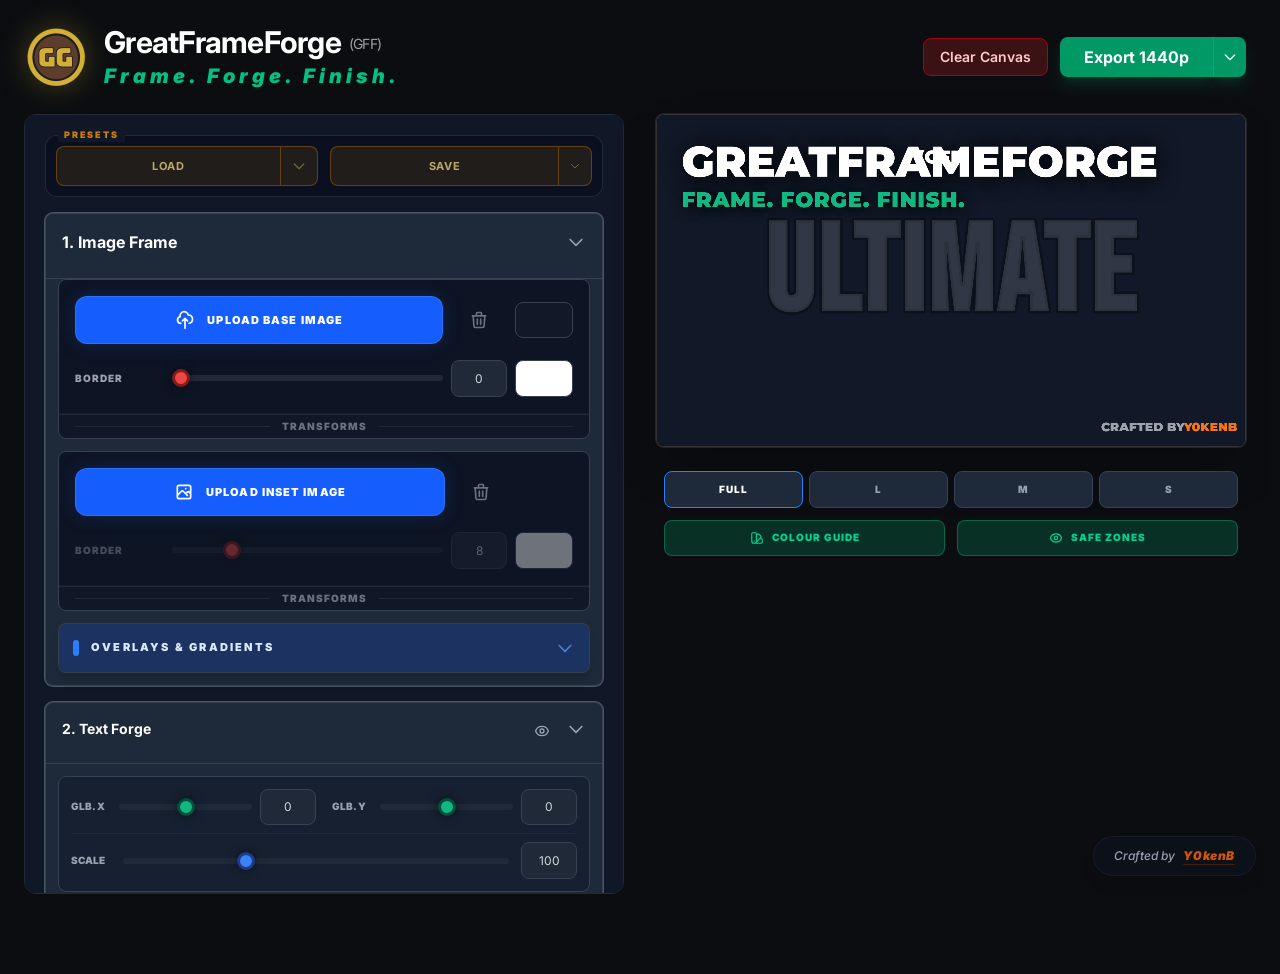
==== index.html @ 14637927 "Deploy GreatFrameForge PWA v1.1.5" ====
<!DOCTYPE html>
<html lang="en">
<head>
    <meta charset="UTF-8">
    <meta name="viewport" content="width=device-width, initial-scale=1.0">
    <title>GreatFrameForge (GFF)</title>
    <link rel="icon" type="image/png" href="./assets/ggadgets-logo-DHXrvmgU.png">
  <script type="module" crossorigin src="./assets/index-KwZ-Mqeb.js"></script>
  <link rel="stylesheet" crossorigin href="./assets/index-BOXPnRdR.css">
<link rel="manifest" href="./manifest.webmanifest"><script id="vite-plugin-pwa:register-sw" src="./registerSW.js"></script></head>
<body class="min-h-screen p-4 md:p-6 bg-[#0b0d10]">

    <div class="max-w-[1920px] mx-auto pb-2">
        <header class="mb-6 flex flex-col md:flex-row justify-between items-start md:items-center gap-6">
            <div class="flex items-center gap-4">
                <img src="./assets/ggadgets-logo-DHXrvmgU.png" alt="GFF Logo" class="w-12 h-12 md:w-16 md:h-16 drop-shadow-[0_0_15px_rgba(212,175,55,0.3)]">
                <div>
                    <h1 class="text-2xl md:text-3xl font-bold text-white tracking-tight flex items-center gap-2">
                        GreatFrameForge <span class="text-[10px] md:text-sm font-normal opacity-60 mt-1">(GFF)</span>
                    </h1>
                    <p class="text-lg md:text-xl text-emerald-400 italic font-black tracking-[0.2em] mt-0.5 opacity-90">Frame. Forge. Finish.</p>
                </div>
            </div>
            <div class="flex flex-col md:flex-row items-center gap-3 w-full md:w-auto">
                <div class="flex items-center gap-3 w-full md:w-auto">
                    <button id="resetBtn" class="flex-1 md:flex-none bg-red-900/40 hover:bg-red-900/60 border border-red-800 text-red-200 px-4 py-2 rounded-lg text-sm font-semibold transition-colors">Clear Canvas</button>
                    
                    <!-- Export Dropdown -->
                    <div class="flex-1 md:flex-none inline-flex">
                        <button id="downloadBtn" class="flex-1 bg-emerald-600 hover:bg-emerald-500 text-white px-4 md:px-6 py-2 rounded-l-lg font-bold transition-colors shadow-lg shadow-emerald-600/20 border-r-0 whitespace-nowrap">Export 1440p</button>
                        <div class="relative group">
                            <button class="bg-emerald-600 hover:bg-emerald-500 border-l border-emerald-400/30 text-white px-2 py-2 rounded-r-lg transition-colors shadow-lg shadow-emerald-600/20 h-full flex items-center">
                                <svg xmlns="http://www.w3.org/2000/svg" class="h-4 w-4" fill="none" viewBox="0 0 24 24" stroke="currentColor"><path stroke-linecap="round" stroke-linejoin="round" stroke-width="2" d="M19 9l-7 7-7-7" /></svg>
                            </button>
                            <div class="absolute hidden group-hover:block top-full right-0 min-w-[160px] pt-0 z-[100]">
                                <div class="bg-gray-900 border border-gray-700 rounded-lg shadow-2xl py-2 mt-0">
                                    <div class="px-4 py-1 text-[10px] font-black text-gray-500 uppercase tracking-widest border-b border-gray-800 mb-1">Select Resolution</div>
                                    <div class="px-4 py-2 text-sm text-gray-300 hover:bg-emerald-600 hover:text-white cursor-pointer transition-colors res-option" onclick="setExportRes(1080)">1080p (Standard)</div>
                                    <div class="px-4 py-2 text-sm text-gray-300 hover:bg-emerald-600 hover:text-white cursor-pointer transition-colors res-option" onclick="setExportRes(1440)">1440p (High-Res)</div>
                                </div>
                            </div>
                        </div>
                    </div>
                </div>

                <input type="file" id="fontUploadFile" accept=".ttf,.otf,.woff,.woff2" class="hidden">
            </div>
        </header>

        <div class="relative xl:flex xl:flex-row xl:gap-8 items-start">
            <!-- Mobile Sticky Container -->
            <div id="stickyHeader" class="w-full sticky top-0 z-[50] bg-[#0b0d10] shadow-2xl border-b-[3px] border-transparent xl:border-b-0 xl:shadow-none xl:bg-transparent xl:w-auto xl:flex-grow xl:flex xl:flex-col xl:items-center xl:justify-start xl:sticky xl:top-6 xl:order-2 transition-all duration-300">
                <div class="py-3 xl:py-0 w-full flex justify-center">
                    <div id="canvasFrame" class="canvas-container shadow-2xl ring-1 ring-white/10 w-full shrink-0 flex items-center justify-center overflow-hidden bg-gray-900/50">
                        <canvas id="thumbnailCanvas" width="1920" height="1080" class="w-full h-auto block"></canvas>
                    </div>
                </div>
                
                <div class="w-full flex-grow flex flex-col overflow-hidden bg-[#0b0d10] xl:bg-transparent relative z-[40]">
                    <!-- Controls Rows -->
                    <div class="flex flex-col gap-3 mt-4 md:mt-6 w-full px-2 pb-2">
                        <!-- Row 1: Scale Buttons -->
                        <div class="flex items-center justify-center gap-1.5 w-full">
                            <button onclick="setPreviewScale('full')" class="preview-scale-btn active flex-1 h-[2.3rem] bg-gray-800 border border-blue-500 text-white rounded-lg text-[10px] font-black uppercase tracking-widest transition-all">Full</button>
                            <button onclick="setPreviewScale('large')" class="preview-scale-btn flex-1 h-[2.3rem] bg-gray-800 border border-gray-700 text-gray-400 rounded-lg text-[10px] font-black uppercase tracking-widest transition-all">L</button>
                            <button onclick="setPreviewScale('medium')" class="preview-scale-btn flex-1 h-[2.3rem] bg-gray-800 border border-gray-700 text-gray-400 rounded-lg text-[10px] font-black uppercase tracking-widest transition-all">M</button>
                            <button onclick="setPreviewScale('small')" class="preview-scale-btn flex-1 h-[2.3rem] bg-gray-800 border border-gray-700 text-gray-400 rounded-lg text-[10px] font-black uppercase tracking-widest transition-all">S</button>
                        </div>

                        <!-- Row 2: Guide & Safe Zones -->
                        <div class="flex items-center justify-between gap-3 w-full">
                            <button id="toggleColorWheelBtn" class="flex-1 h-[2.3rem] px-3 bg-emerald-500/20 hover:bg-emerald-500/30 border border-emerald-500/40 text-emerald-400 rounded-lg text-[10px] font-black uppercase tracking-widest transition-all flex items-center justify-center gap-2 whitespace-nowrap">
                                <svg xmlns="http://www.w3.org/2000/svg" class="h-3.5 w-3.5" fill="none" viewBox="0 0 24 24" stroke="currentColor"><path stroke-linecap="round" stroke-linejoin="round" stroke-width="2" d="M7 21a4 4 0 01-4-4V5a2 2 0 012-2h4a2 2 0 012 2v12a4 4 0 01-4 4zm0 0h12a2 2 0 002-2v-4a2 2 0 00-2-2h-2.343M11 7.343l1.657-1.657a2 2 0 012.828 0l2.829 2.829a2 2 0 010 2.828l-8.486 8.485M7 17h.01" /></svg>
                                <span>Colour Guide</span>
                            </button>
                            <button id="toggleYTGuidesBtn" class="flex-1 h-[2.3rem] px-3 bg-emerald-500/20 hover:bg-emerald-500/30 border border-emerald-500/40 text-emerald-400 rounded-lg text-[10px] font-black uppercase tracking-widest transition-all flex items-center justify-center gap-2 whitespace-nowrap">
                                <svg xmlns="http://www.w3.org/2000/svg" class="h-3.5 w-3.5" fill="none" viewBox="0 0 24 24" stroke="currentColor"><path stroke-linecap="round" stroke-linejoin="round" stroke-width="2" d="M15 12a3 3 0 11-6 0 3 3 0 016 0z" /><path stroke-linecap="round" stroke-linejoin="round" stroke-width="2" d="M2.458 12C3.732 7.943 7.523 5 12 5c4.478 0 8.268 2.943 9.542 7-1.274 4.057-5.064 7-9.542 7-4.477 0-8.268-2.943-9.542-7z" /></svg>
                                <span>Safe Zones</span>
                            </button>
                        </div>
                    </div>

                    <div id="colour-wheel-host" class="flex-grow flex flex-col min-h-0"></div>
                </div>
            </div>

            <!-- Controls Area -->
            <div class="w-full xl:w-[600px] mt-8 xl:mt-0 shrink-0 space-y-4 bg-gray-900 p-5 rounded-xl border border-gray-800 h-auto xl:h-[90vh] overflow-y-visible xl:overflow-y-scroll sidebar-scroll order-2 xl:order-1 relative">
                <!-- Scroll Sentinel for Sticky Border -->
                <div id="scroll-sentinel" class="absolute top-0 left-0 w-full h-px pointer-events-none"></div>
                
                <!-- Preset Management Row -->
                <div class="relative border border-gray-700/50 rounded-xl p-2.5 flex items-center gap-3 bg-gray-950/40 group/presets shadow-inner">
                    <div class="absolute -top-2 left-3 px-1.5 bg-gray-900 text-[9px] font-black text-amber-500/80 uppercase tracking-[0.2em]">Presets</div>
                    
                    <!-- Load -->
                    <div class="relative group flex-1">
                        <div class="inline-flex h-10 cursor-pointer w-full">
                            <button id="currentPresetName" class="flex-1 bg-amber-500/10 group-hover:bg-amber-500/20 border border-amber-500/30 text-amber-200/70 px-3 py-1 rounded-l-lg text-[11px] font-bold transition-colors border-r-0 truncate uppercase tracking-wider">Load</button>
                            <button class="bg-amber-500/10 group-hover:bg-amber-500/20 border border-amber-500/30 text-amber-200/70 px-2.5 py-1 rounded-r-lg text-sm transition-colors h-full flex items-center">
                                <svg xmlns="http://www.w3.org/2000/svg" class="h-4 w-4 opacity-50 group-hover:opacity-100 transition-opacity" fill="none" viewBox="0 0 24 24" stroke="currentColor"><path stroke-linecap="round" stroke-linejoin="round" stroke-width="2" d="M19 9l-7 7-7-7" /></svg>
                            </button>
                        </div>
                        <div class="absolute hidden group-hover:block top-full left-0 w-full pt-1 z-[110]">
                            <div class="bg-gray-900 border border-gray-700 rounded-lg shadow-2xl py-2 overflow-hidden">
                                <div id="presetDropdownList" class="max-h-[300px] overflow-y-auto overflow-x-hidden sidebar-scroll p-1"></div>
                                <div class="border-t border-gray-800 mt-2 pt-2 px-2 flex gap-2">
                                    <button id="importPresetBtn" class="flex-1 bg-gray-800 hover:bg-gray-700 text-[10px] font-bold py-2 rounded border border-gray-700 uppercase tracking-tighter">Import</button>
                                    <button id="exportPresetBtn" class="flex-1 bg-gray-800 hover:bg-gray-700 text-[10px] font-bold py-2 rounded border border-gray-700 uppercase tracking-tighter">Export</button>
                                    <input type="file" id="presetImportFile" accept=".json" class="hidden">
                                </div>
                            </div>
                        </div>
                    </div>
                    
                    <!-- Save Button -->
                    <div class="relative group flex-1">
                        <div class="inline-flex h-10 w-full">
                            <button id="savePresetBtn" class="flex-1 bg-amber-500/10 group-hover:bg-amber-500/20 border border-amber-500/30 text-amber-200/70 px-3 py-1 rounded-l-lg text-[11px] font-bold transition-colors border-r-0 uppercase tracking-wider">Save</button>
                            <button class="bg-amber-500/10 group-hover:bg-amber-500/20 border border-amber-500/30 text-amber-200/70 px-2.5 py-1 rounded-r-lg transition-colors h-full flex items-center">
                                <svg xmlns="http://www.w3.org/2000/svg" class="h-3 w-3 opacity-50" fill="none" viewBox="0 0 24 24" stroke="currentColor"><path stroke-linecap="round" stroke-linejoin="round" stroke-width="2" d="M19 9l-7 7-7-7" /></svg>
                            </button>
                        </div>
                        <div class="absolute hidden group-hover:block top-full right-0 w-full pt-1 z-[110]">
                            <div class="bg-gray-900 border border-gray-700 rounded-lg shadow-2xl py-2 overflow-hidden">
                                <div class="px-4 py-1 text-[10px] font-black text-gray-500 uppercase tracking-widest border-b border-gray-800 mb-1">Overwrite Existing</div>
                                <div id="saveDropdownList" class="max-h-[300px] overflow-y-auto overflow-x-hidden sidebar-scroll p-1"></div>
                            </div>
                        </div>
                    </div>
                </div>

                <!-- 1. Image Frame -->
                <details class="bg-gray-800 rounded-lg border border-gray-700 open:ring-1 open:ring-gray-600" open>
                    <summary class="p-4 font-bold text-white cursor-pointer hover:bg-gray-700/50 flex justify-between items-center rounded-lg select-none">
                        <span>1. Image Frame</span>
                        <svg class="w-5 h-5 text-gray-400 transform transition-transform duration-200" fill="none" viewBox="0 0 24 24" stroke="currentColor"><path stroke-linecap="round" stroke-linejoin="round" stroke-width="2" d="M19 9l-7 7-7-7" /></svg>
                    </summary>
                    <div class="p-3 pt-0 border-t border-gray-700 mt-2 space-y-3">
                        
                        <!-- Base Image Block -->
                        <div class="bg-gray-900 rounded-lg border border-gray-700 overflow-hidden">
                            <div class="p-4 bg-gray-950/20 border-b border-gray-800/50 space-y-3">
                                <div class="flex items-center gap-2 w-full h-[3rem]">
                                    <label id="baseUploadLabel" for="baseImageUpload" class="flex-grow h-full flex items-center justify-center gap-3 px-6 bg-blue-600 hover:bg-blue-500 border border-blue-400/30 rounded-xl cursor-pointer transition-all group shadow-[0_0_20px_rgba(37,99,235,0.2)]">
                                        <svg class="w-5 h-5 text-white pointer-events-none" fill="none" stroke="currentColor" viewBox="0 0 24 24"><path stroke-linecap="round" stroke-linejoin="round" stroke-width="2" d="M7 16a4 4 0 01-.88-7.903A5 5 0 1115.9 6L16 6a5 5 0 011 9.9M15 13l-3-3m0 0l-3 3m3-3v12" /></svg>
                                        <span class="text-[11px] font-black text-white uppercase tracking-[0.1em] pointer-events-none">Upload Base Image</span>
                                        <input type="file" id="baseImageUpload" accept="image/*" class="hidden">
                                    </label>
                                    <button id="clearBaseBtn" class="w-[3.5rem] h-full flex justify-center items-center text-gray-500 hover:text-red-400 transition-all" title="Clear Base Image">
                                        <svg xmlns="http://www.w3.org/2000/svg" class="h-5 w-5" fill="none" viewBox="0 0 24 24" stroke="currentColor"><path stroke-linecap="round" stroke-linejoin="round" stroke-width="2" d="M19 7l-.867 12.142A2 2 0 0116.138 21H7.862a2 2 0 01-1.995-1.858L5 7m5 4v6m4-6v6m1-10V4a1 1 0 00-1-1h-4a1 1 0 00-1 1v3M4 7h16" /></svg>
                                    </button>
                                    <input type="text" id="bgColor" value="#111827" style="background-color: #111827" class="state-val color-picker" title="Choose BG Colour" inputmode="none" readonly>
                                </div>
                                <div class="flex flex-col md:flex-row md:items-center gap-3 pt-1">
                                    <label class="w-full md:w-[85px] text-[10px] text-gray-400 uppercase tracking-widest font-black shrink-0">Border</label>
                                    <div class="flex items-center gap-2 flex-grow">
                                        <input type="range" class="state-val sync-slider slider-bar slider-border" data-link="baseBorderW" min="0" max="40" value="0">
                                        <input type="number" class="state-val sync-number entry-base number-entry" data-link="baseBorderW" value="0">
                                        <input type="text" id="baseBorderColor" value="#ffffff" style="background-color: #ffffff" class="state-val color-picker" inputmode="none" readonly>
                                    </div>
                                </div>
                            </div>
                            <details class="group">
                                <summary class="flex items-center justify-center py-1 cursor-pointer hover:bg-gray-800/50 border-t border-gray-800 select-none"><div class="w-full flex items-center px-4"><div class="flex-grow h-[1px] bg-gray-800"></div><div class="px-3 text-[10px] text-gray-500 group-hover:text-blue-400 uppercase font-black tracking-widest">Transforms</div><div class="flex-grow h-[1px] bg-gray-800"></div></div></summary>
                                <div id="baseTransformContent" class="p-4 py-6 bg-gray-950/30 border-t border-gray-800/50 space-y-4 opacity-40 pointer-events-none transition-opacity">
                                    <div class="flex justify-end border-b border-white/5 pb-2 mb-2">
                                        <button class="text-gray-500 hover:text-red-400 transition-colors transform-reset-btn" title="Reset Transforms" onclick="resetTransformSection('baseTransformContent')">
                                            <svg class="h-5 w-5" fill="none" viewBox="0 0 24 24" stroke="currentColor"><path stroke-linecap="round" stroke-linejoin="round" stroke-width="2" d="M4 4v5h.582m15.356 2A8.001 8.001 0 004.582 9m0 0H9m11 11v-5h-.581m0 0a8.003 8.003 0 01-15.357-2m15.357 2H15" /></svg>
                                        </button>
                                    </div>

                                    <div class="grid grid-cols-1 md:grid-cols-2 gap-3">
                                        <div><div class="flex items-center gap-2"><label class="text-[10px] text-gray-400 uppercase font-black w-10 shrink-0">Pos X</label><input type="range" class="state-val sync-slider slider-bar slider-pan" data-link="basePosX" min="-1000" max="1000" value="0"><input type="number" class="state-val sync-number entry-base number-entry h-[2.3rem]" data-link="basePosX" value="0"></div></div>
                                        <div><div class="flex items-center gap-2"><label class="text-[10px] text-gray-400 uppercase font-black w-10 shrink-0">Pos Y</label><input type="range" class="state-val sync-slider slider-bar slider-pan" data-link="basePosY" min="-1000" max="1000" value="0"><input type="number" class="state-val sync-number entry-base number-entry h-[2.3rem]" data-link="basePosY" value="0"></div></div>
                                    </div>
                                    <div class="grid grid-cols-1 md:grid-cols-2 gap-3">
                                        <div><div class="flex items-center gap-2"><label class="text-[10px] text-gray-400 uppercase font-black w-10 shrink-0">Pan X</label><input type="range" class="state-val sync-slider slider-bar slider-pan" data-link="baseX" min="-1000" max="1000" value="0"><input type="number" class="state-val sync-number entry-base number-entry" data-link="baseX" value="0"></div></div>
                                        <div><div class="flex items-center gap-2"><label class="text-[10px] text-gray-400 uppercase font-black w-10 shrink-0">Pan Y</label><input type="range" class="state-val sync-slider slider-bar slider-pan" data-link="baseY" min="-1000" max="1000" value="0"><input type="number" class="state-val sync-number entry-base number-entry" data-link="baseY" value="0"></div></div>
                                    </div>
                                    <div class="grid grid-cols-1 md:grid-cols-2 gap-3">
                                        <div><div class="flex items-center gap-2"><label class="text-[10px] text-gray-400 uppercase font-black w-10 shrink-0">Zoom</label><input type="range" class="state-val sync-slider slider-bar slider-size" data-link="baseScale" min="0.5" max="3" step="0.01" value="1"><input type="number" class="state-val sync-number entry-base number-entry" data-link="baseScale" value="1"></div></div>
                                        <div><div class="flex items-center gap-2"><label class="text-[10px] text-gray-400 uppercase font-black w-10 shrink-0">Rotate</label><input type="range" class="state-val sync-slider slider-bar slider-rotate" data-link="baseRot" min="-180" max="180" value="0"><input type="number" class="state-val sync-number entry-base number-entry" data-link="baseRot" value="0"></div></div>
                                    </div>
                                    <div class="grid grid-cols-1 md:grid-cols-2 gap-3 pt-1 border-t border-gray-800/50">
                                        <div><div class="flex items-center gap-2"><label class="text-[10px] text-gray-400 uppercase font-black w-10 shrink-0">Cont.</label><input type="range" class="state-val sync-slider slider-bar accent-gray-400" data-link="baseContrast" min="0" max="200" value="100"><input type="number" class="state-val sync-number entry-base number-entry" data-link="baseContrast" value="100"></div></div>
                                        <div><div class="flex items-center gap-2"><label class="text-[10px] text-gray-400 uppercase font-black w-10 shrink-0">Bright.</label><input type="range" class="state-val sync-slider slider-bar accent-gray-400" data-link="baseBrightness" min="0" max="200" value="100"><input type="number" class="state-val sync-number entry-base number-entry" data-link="baseBrightness" value="100"></div></div>
                                    </div>
                                    <div class="flex gap-3 pt-1 border-t border-gray-800/50">
                                        <label class="cursor-pointer flex-1"><input type="checkbox" id="baseFlipH" class="state-val hidden peer"><div class="w-full text-center py-2.5 rounded-xl border border-gray-700 bg-gray-800 text-[10px] font-black text-gray-500 peer-checked:bg-blue-600 peer-checked:text-white transition-all uppercase tracking-widest shadow-lg">Flip Horizontal</div></label>
                                        <label class="cursor-pointer flex-1"><input type="checkbox" id="baseFlipV" class="state-val hidden peer"><div class="w-full text-center py-2.5 rounded-xl border border-gray-700 bg-gray-800 text-[10px] font-black text-gray-500 peer-checked:bg-blue-600 peer-checked:text-white transition-all uppercase tracking-widest shadow-lg">Flip Vertical</div></label>
                                    </div>
                                </div>
                            </details>
                        </div>

                        <!-- Inset Image -->
                        <div class="bg-gray-900 rounded-lg border border-gray-700 overflow-hidden">
                            <div class="p-4 bg-gray-950/20 border-b border-gray-800/50 space-y-3">
                                <div class="flex items-center gap-2 w-full h-[3rem]">
                                    <label id="insetUploadLabel" for="insetImageUpload" class="flex-grow h-full flex items-center justify-center gap-3 px-6 bg-blue-600 hover:bg-blue-500 border border-blue-400/30 rounded-xl cursor-pointer transition-all group shadow-[0_0_20px_rgba(37,99,235,0.2)]">
                                        <svg class="w-5 h-5 text-white pointer-events-none" fill="none" stroke="currentColor" viewBox="0 0 24 24"><path stroke-linecap="round" stroke-linejoin="round" stroke-width="2" d="M4 16l4.586-4.586a2 2 0 012.828 0L16 16m-2-2l1.586-1.586a2 2 0 012.828 0L20 14m-6-6h.01M6 20h12a2 2 0 002-2V6a2 2 0 00-2-2H6a2 2 0 00-2 2v12a2 2 0 002 2z" /></svg>
                                        <span class="text-[11px] font-black text-white uppercase tracking-[0.1em] pointer-events-none">Upload Inset Image</span>
                                        <input type="file" id="insetImageUpload" accept="image/*" class="hidden">
                                    </label>
                                    <button id="clearInsetBtn" class="w-[3.5rem] h-full flex justify-center items-center text-gray-500 hover:text-red-400 transition-all" title="Clear Inset Image">
                                        <svg xmlns="http://www.w3.org/2000/svg" class="h-5 w-5" fill="none" viewBox="0 0 24 24" stroke="currentColor"><path stroke-linecap="round" stroke-linejoin="round" stroke-width="2" d="M19 7l-.867 12.142A2 2 0 0116.138 21H7.862a2 2 0 01-1.995-1.858L5 7m5 4v6m4-6v6m1-10V4a1 1 0 00-1-1h-4a1 1 0 00-1 1v3M4 7h16" /></svg>
                                    </button>
                                    <div class="w-[3.5rem] shrink-0"></div>
                                </div>
                                <div id="insetBorderControls" class="flex flex-col md:flex-row md:items-center gap-3 pt-1 opacity-40 pointer-events-none transition-opacity">
                                    <label class="w-full md:w-[85px] text-[10px] text-gray-400 uppercase tracking-widest font-black shrink-0">Border</label>
                                    <div class="flex items-center gap-2 flex-grow">
                                        <input type="range" class="state-val sync-slider slider-bar slider-border" data-link="insetBorderW" min="0" max="40" value="8">
                                        <input type="number" class="state-val sync-number entry-base number-entry" data-link="insetBorderW" value="8">
                                        <input type="text" id="insetBorderColor" value="#ffffff" style="background-color: #ffffff" class="state-val color-picker" inputmode="none" readonly>
                                    </div>
                                </div>
                            </div>
                            <details class="group">
                                <summary class="flex items-center justify-center py-1 cursor-pointer hover:bg-gray-800/50 border-t border-gray-800 select-none"><div class="w-full flex items-center px-4"><div class="flex-grow h-[1px] bg-gray-800"></div><div class="px-3 text-[10px] text-gray-500 group-hover:text-blue-400 uppercase font-black tracking-widest">Transforms</div><div class="flex-grow h-[1px] bg-gray-800"></div></div></summary>
                                <div id="insetTransformContent" class="p-4 py-6 bg-gray-950/30 border-t border-gray-800/50 space-y-4 opacity-40 pointer-events-none transition-opacity relative">
                                    <div class="flex justify-end border-b border-white/5 pb-2 mb-2">
                                        <button class="text-gray-500 hover:text-red-400 transition-colors transform-reset-btn" title="Reset Transforms" onclick="resetTransformSection('insetTransformContent')">
                                            <svg class="h-5 w-5" fill="none" viewBox="0 0 24 24" stroke="currentColor"><path stroke-linecap="round" stroke-linejoin="round" stroke-width="2" d="M4 4v5h.582m15.356 2A8.001 8.001 0 004.582 9m0 0H9m11 11v-5h-.581m0 0a8.003 8.003 0 01-15.357-2m15.357 2H15" /></svg>
                                        </button>
                                    </div>
                                    <div class="grid grid-cols-1 md:grid-cols-2 gap-3">
                                        <div><div class="flex items-center gap-2"><label class="text-[10px] text-gray-400 uppercase font-black w-10 shrink-0">Pos X</label><input type="range" class="state-val sync-slider slider-bar slider-pan" data-link="insetPosX" min="0" max="1920" value="1420"><input type="number" class="state-val sync-number entry-base number-entry h-[2.3rem]" data-link="insetPosX" value="1420"></div></div>
                                        <div><div class="flex items-center gap-2"><label class="text-[10px] text-gray-400 uppercase font-black w-10 shrink-0">Pos Y</label><input type="range" class="state-val sync-slider slider-bar slider-pan" data-link="insetPosY" min="0" max="1080" value="780"><input type="number" class="state-val sync-number entry-base number-entry h-[2.3rem]" data-link="insetPosY" value="780"></div></div>
                                    </div>
                                    <div class="grid grid-cols-1 md:grid-cols-2 gap-3">
                                        <div><div class="flex items-center gap-2"><label class="text-[10px] text-gray-400 uppercase font-black w-10 shrink-0">Pan X</label><input type="range" class="state-val sync-slider slider-bar slider-pan" data-link="insetPanX" min="-1000" max="1000" value="0"><input type="number" class="state-val sync-number entry-base number-entry" data-link="insetPanX" value="0"></div></div>
                                        <div><div class="flex items-center gap-2"><label class="text-[10px] text-gray-400 uppercase font-black w-10 shrink-0">Pan Y</label><input type="range" class="state-val sync-slider slider-bar slider-pan" data-link="insetPanY" min="-1000" max="1000" value="0"><input type="number" class="state-val sync-number entry-base number-entry" data-link="insetPanY" value="0"></div></div>
                                    </div>
                                    <div class="grid grid-cols-1 md:grid-cols-2 gap-3">
                                        <div><div class="flex items-center gap-2"><label class="text-[10px] text-gray-400 uppercase font-black w-10 shrink-0">Size W</label><input type="range" class="state-val sync-slider slider-bar slider-size" data-link="insetW" min="100" max="1000" value="400"><input type="number" class="state-val sync-number entry-base number-entry h-[2.3rem]" data-link="insetW" value="400"></div></div>
                                        <div><div class="flex items-center gap-2"><button id="linkInsetBtn" class="text-gray-600 hover:text-blue-400 transition-colors shrink-0 w-4 h-4 flex items-center justify-center"><svg xmlns="http://www.w3.org/2000/svg" class="h-4 w-4" viewBox="0 0 20 20" fill="currentColor"><path fill-rule="evenodd" d="M12.586 4.586a2 2 0 112.828 2.828l-3 3a2 2 0 01-2.828 0 1 1 0 00-1.414 1.414 4 4 0 005.656 0l3-3a4 4 0 00-5.656-5.656l-1.5 1.5a1 1 0 101.414 1.414l1.5-1.5zm-5 5a2 2 0 012.828 0 1 1 0 101.414-1.414 4 4 0 00-5.656 0l-3 3a4 4 0 105.656 5.656l1.5-1.5a1 1 0 10-1.414-1.414l-1.5 1.5a2 2 0 11-2.828-2.828l3-3z" clip-rule="evenodd" /></svg></button><input type="checkbox" id="linkInsetRatio" class="state-val hidden" checked><label class="text-[10px] text-gray-400 uppercase font-black w-10 shrink-0">Size H</label><input type="range" class="state-val sync-slider slider-bar slider-size" data-link="insetH" min="100" max="1000" value="400"><input type="number" class="state-val sync-number entry-base number-entry h-[2.3rem]" data-link="insetH" value="400"></div></div>
                                    </div>
                                    <div class="grid grid-cols-1 md:grid-cols-2 gap-3">
                                        <div><div class="flex items-center gap-2"><label class="text-[10px] text-gray-400 uppercase font-black w-10 shrink-0">Zoom</label><input type="range" class="state-val sync-slider slider-bar slider-size" data-link="insetScale" min="0.5" max="3" step="0.01" value="1"><input type="number" class="state-val sync-number entry-base number-entry" data-link="insetScale" value="1"></div></div>
                                        <div><div class="flex items-center gap-2"><label class="text-[10px] text-gray-400 uppercase font-black w-10 shrink-0">Rotate</label><input type="range" class="state-val sync-slider slider-bar slider-rotate" data-link="insetRot" min="-180" max="180" value="0"><input type="number" class="state-val sync-number entry-base number-entry" data-link="insetRot" value="0"></div></div>
                                    </div>
                                    <div class="grid grid-cols-1 md:grid-cols-2 gap-3 pt-1 border-t border-gray-800/50">
                                        <div><div class="flex items-center gap-2"><label class="text-[10px] text-gray-400 uppercase font-black w-10 shrink-0">Cont.</label><input type="range" class="state-val sync-slider slider-bar accent-gray-400" data-link="insetContrast" min="0" max="200" value="100"><input type="number" class="state-val sync-number entry-base number-entry" data-link="insetContrast" value="100"></div></div>
                                        <div><div class="flex items-center gap-2"><label class="text-[10px] text-gray-400 uppercase font-black w-10 shrink-0">Bright.</label><input type="range" class="state-val sync-slider slider-bar accent-gray-400" data-link="insetBrightness" min="0" max="200" value="100"><input type="number" class="state-val sync-number entry-base number-entry" data-link="insetBrightness" value="100"></div></div>
                                    </div>
                                    <div class="pt-1 border-t border-gray-800/50">
                                        <div class="flex items-center gap-2"><label class="text-[10px] text-gray-400 uppercase font-black w-10 shrink-0">Shadow</label><input type="range" class="state-val sync-slider slider-bar accent-gray-500" data-link="insetShadowBlur" min="0" max="100" value="0"><input type="number" class="state-val sync-number entry-base number-entry" data-link="insetShadowBlur" value="0"><input type="text" id="insetShadowColor" value="#000000" style="background-color: #000000" class="state-val color-picker shrink-0" inputmode="none" readonly></div>
                                    </div>
                                    <div class="flex gap-3 pt-1 border-t border-gray-800/50">
                                        <label class="cursor-pointer flex-1"><input type="checkbox" id="insetFlipH" class="state-val hidden peer"><div class="w-full text-center py-2.5 rounded-xl border border-gray-700 bg-gray-800 text-[10px] font-black text-gray-500 peer-checked:bg-emerald-600 peer-checked:text-white transition-all uppercase tracking-widest shadow-lg">Flip Horizontal</div></label>
                                        <label class="cursor-pointer flex-1"><input type="checkbox" id="insetFlipV" class="state-val hidden peer"><div class="w-full text-center py-2.5 rounded-xl border border-gray-700 bg-gray-800 text-[10px] font-black text-gray-500 peer-checked:bg-emerald-600 peer-checked:text-white transition-all uppercase tracking-widest shadow-lg">Flip Vertical</div></label>
                                    </div>
                                </div>
                            </details>
                        </div>

                        <details class="bg-gray-800/50 rounded-lg border border-gray-600/50 overflow-hidden group/outer shadow-lg">
                            <summary class="p-3.5 font-black text-[11px] text-blue-100 uppercase tracking-[0.2em] cursor-pointer bg-blue-600/20 hover:bg-blue-600/30 flex justify-between items-center select-none transition-all active:scale-[0.98]">
                                <div class="flex items-center gap-3">
                                    <div class="w-1.5 h-4 bg-blue-500 rounded-full"></div>
                                    <span>Overlays & Gradients</span>
                                </div>
                                <svg class="w-5 h-5 text-blue-400/70 transform transition-transform duration-300 group-open/outer:rotate-180" fill="none" viewBox="0 0 24 24" stroke="currentColor"><path stroke-linecap="round" stroke-linejoin="round" stroke-width="2" d="M19 9l-7 7-7-7" /></svg>
                            </summary>
                            <div class="p-3 space-y-3 border-t border-white/5 bg-gray-950/40">
                                <!-- Overlay Block -->
                                <div class="bg-gray-900 rounded-lg border border-gray-700 overflow-hidden p-3 flex flex-col md:flex-row md:items-center gap-3">
                                    <label class="w-[85px] text-[10px] font-black text-gray-400 uppercase tracking-widest shrink-0">Overlay</label>
                                    <div class="flex flex-col gap-3 flex-grow">
                                        <div class="flex items-center gap-2">
                                            <input type="range" class="state-val sync-slider slider-bar slider-opacity" data-link="overlayOpacity" min="0" max="100" value="0">
                                            <input type="number" class="state-val sync-number entry-base number-entry shrink-0" data-link="overlayOpacity" value="0">
                                            <input type="text" id="overlayColor" value="#000000" style="background-color: #000000" class="state-val color-picker hidden md:block" inputmode="none" readonly>
                                        </div>
                                        <div class="flex md:hidden items-center justify-end gap-2">
                                            <span class="text-[9px] text-gray-500 font-bold uppercase">Color:</span>
                                            <input type="text" id="overlayColorMobile" value="#000000" style="background-color: #000000" class="state-val color-picker" inputmode="none" readonly>
                                        </div>
                                    </div>
                                </div>

                                <!-- Gradient 1 Block -->
                                <div class="bg-gray-900 rounded-lg border border-gray-700 overflow-hidden shadow-xl">
                                    <div class="px-3 py-1.5 text-[10px] font-black text-gray-400 uppercase tracking-widest border-b border-gray-800 bg-gray-950/40">Gradient 1</div>
                                    <div class="p-3 flex items-center gap-3">
                                        <div class="flex items-center gap-2 flex-grow">
                                            <div class="relative group/select flex-grow">
                                                <select id="gradDirection" class="state-val appearance-none w-full bg-gray-800 hover:bg-gray-700 border border-gray-700 text-white px-3 py-2 rounded-lg text-[10px] font-bold uppercase tracking-wider transition-colors cursor-pointer pr-8 outline-none focus:border-blue-500/50">
                                                    <option value="none">None</option>
                                                    <option value="TB">Top - Bottom</option>
                                                    <option value="BT">Bottom - Top</option>
                                                    <option value="LR">Left - Right</option>
                                                    <option value="RL">Right - Left</option>
                                                    <option value="TLBR">Top.Left - Bot.Right</option>
                                                    <option value="BRTL">Bot.Right - Top.Left</option>
                                                    <option value="TRBL">Top.Right - Bot.Left</option>
                                                    <option value="BLTR">Bot.Left - Top.Right</option>
                                                    <option value="custom">Custom Angle</option>
                                                </select>
                                                <div class="absolute right-3 top-1/2 -translate-y-1/2 pointer-events-none text-gray-400 group-hover/select:text-white transition-colors">
                                                    <svg xmlns="http://www.w3.org/2000/svg" class="h-3.5 w-3.5" fill="none" viewBox="0 0 24 24" stroke="currentColor"><path stroke-linecap="round" stroke-linejoin="round" stroke-width="3" d="M19 9l-7 7-7-7" /></svg>
                                                </div>
                                            </div>
                                            <input type="text" id="gradColor" value="#000000" style="background-color: #000000" class="state-val color-picker shrink-0" inputmode="none" readonly>
                                        </div>
                                    </div>
                                    <details class="group">
                                        <summary class="flex items-center justify-center py-1 cursor-pointer hover:bg-gray-800/50 border-t border-gray-800 select-none"><div class="w-full flex items-center px-4"><div class="flex-grow h-[1px] bg-gray-800"></div><div class="px-3 text-[10px] text-gray-500 group-hover:text-blue-400 uppercase font-black tracking-widest">Transforms</div><div class="flex-grow h-[1px] bg-gray-800"></div></div></summary>
                                        <div id="gradTransformContent" class="p-4 py-6 bg-gray-950/30 border-t border-gray-800/50 space-y-4 opacity-40 pointer-events-none transition-opacity">
                                            <div class="flex justify-end border-b border-white/5 pb-2 mb-2">
                                                <button class="text-gray-500 hover:text-red-400 transition-colors transform-reset-btn" title="Reset Transforms" onclick="resetTransformSection('gradTransformContent')">
                                                    <svg class="h-5 w-5" fill="none" viewBox="0 0 24 24" stroke="currentColor"><path stroke-linecap="round" stroke-linejoin="round" stroke-width="2" d="M4 4v5h.582m15.356 2A8.001 8.001 0 004.582 9m0 0H9m11 11v-5h-.581m0 0a8.003 8.003 0 01-15.357-2m15.357 2H15" /></svg>
                                                </button>
                                            </div>
                                            <div class="grid grid-cols-2 gap-4">
                                                <div><label class="block text-[10px] text-gray-400 uppercase font-black mb-1">Opacity (%)</label><div class="flex items-center gap-2"><input type="range" class="state-val sync-slider slider-bar slider-opacity" data-link="gradOpacity" min="0" max="100" value="100"><input type="number" class="state-val sync-number entry-base number-entry shrink-0 h-[2.3rem]" data-link="gradOpacity" value="100"></div></div>
                                                <div><label class="block text-[10px] text-gray-400 uppercase font-black mb-1">Rotation</label><div class="flex items-center gap-2"><input type="range" class="state-val sync-slider slider-bar slider-rotate" data-link="gradRotation" min="0" max="360" value="0"><input type="number" class="state-val sync-number entry-base number-entry shrink-0 h-[2.3rem]" data-link="gradRotation" value="0"></div></div>
                                            </div>
                                            <div class="grid grid-cols-2 gap-4">
                                                <div><label class="block text-[10px] text-gray-400 uppercase font-black mb-1">Offset (%)</label><div class="flex items-center gap-2"><input type="range" class="state-val sync-slider slider-bar slider-size" data-link="gradOffset" min="0" max="100" value="0"><input type="number" class="state-val sync-number entry-base number-entry shrink-0" data-link="gradOffset" value="0"></div></div>
                                                <div><label class="block text-[10px] text-gray-400 uppercase font-black mb-1">Spread (%)</label><div class="flex items-center gap-2"><input type="range" class="state-val sync-slider slider-bar slider-size" data-link="gradSpread" min="10" max="200" value="100"><input type="number" class="state-val sync-number entry-base number-entry shrink-0" data-link="gradSpread" value="100"></div></div>
                                            </div>
                                        </div>
                                    </details>
                                </div>

                                <!-- Gradient 2 Block -->
                                <div class="bg-gray-900 rounded-lg border border-gray-700 overflow-hidden shadow-xl">
                                    <div class="px-3 py-1.5 text-[10px] font-black text-gray-400 uppercase tracking-widest border-b border-gray-800 bg-gray-950/40">Gradient 2</div>
                                    <div class="p-3 flex items-center gap-3">
                                        <div class="flex items-center gap-2 flex-grow">
                                            <div class="relative group/select flex-grow">
                                                <select id="grad2Direction" class="state-val appearance-none w-full bg-gray-800 hover:bg-gray-700 border border-gray-700 text-white px-3 py-2 rounded-lg text-[10px] font-bold uppercase tracking-wider transition-colors cursor-pointer pr-8 outline-none focus:border-blue-500/50">
                                                    <option value="none">None</option>
                                                    <option value="TB">Top - Bottom</option>
                                                    <option value="BT">Bottom - Top</option>
                                                    <option value="LR">Left - Right</option>
                                                    <option value="RL">Right - Left</option>
                                                    <option value="TLBR">Top.Left - Bot.Right</option>
                                                    <option value="BRTL">Bot.Right - Top.Left</option>
                                                    <option value="TRBL">Top.Right - Bot.Left</option>
                                                    <option value="BLTR">Bot.Left - Top.Right</option>
                                                    <option value="custom">Custom Angle</option>
                                                </select>
                                                <div class="absolute right-3 top-1/2 -translate-y-1/2 pointer-events-none text-gray-400 group-hover/select:text-white transition-colors">
                                                    <svg xmlns="http://www.w3.org/2000/svg" class="h-3.5 w-3.5" fill="none" viewBox="0 0 24 24" stroke="currentColor"><path stroke-linecap="round" stroke-linejoin="round" stroke-width="3" d="M19 9l-7 7-7-7" /></svg>
                                                </div>
                                            </div>
                                            <input type="text" id="grad2Color" value="#000000" style="background-color: #000000" class="state-val color-picker shrink-0" inputmode="none" readonly>
                                        </div>
                                    </div>
                                    <details class="group">
                                        <summary class="flex items-center justify-center py-1 cursor-pointer hover:bg-gray-800/50 border-t border-gray-800 select-none"><div class="w-full flex items-center px-4"><div class="flex-grow h-[1px] bg-gray-800"></div><div class="px-3 text-[10px] text-gray-500 group-hover:text-blue-400 uppercase font-black tracking-widest">Transforms</div><div class="flex-grow h-[1px] bg-gray-800"></div></div></summary>
                                        <div id="grad2TransformContent" class="p-4 py-6 bg-gray-950/30 border-t border-gray-800/50 space-y-4 opacity-40 pointer-events-none transition-opacity">
                                            <div class="flex justify-end border-b border-white/5 pb-2 mb-2">
                                                <button class="text-gray-500 hover:text-red-400 transition-colors transform-reset-btn" title="Reset Transforms" onclick="resetTransformSection('grad2TransformContent')">
                                                    <svg class="h-5 w-5" fill="none" viewBox="0 0 24 24" stroke="currentColor"><path stroke-linecap="round" stroke-linejoin="round" stroke-width="2" d="M4 4v5h.582m15.356 2A8.001 8.001 0 004.582 9m0 0H9m11 11v-5h-.581m0 0a8.003 8.003 0 01-15.357-2m15.357 2H15" /></svg>
                                                </button>
                                            </div>
                                            <div class="grid grid-cols-2 gap-4">
                                                <div><label class="block text-[10px] text-gray-400 uppercase font-black mb-1">Opacity (%)</label><div class="flex items-center gap-2"><input type="range" class="state-val sync-slider slider-bar slider-opacity" data-link="grad2Opacity" min="0" max="100" value="100"><input type="number" class="state-val sync-number entry-base number-entry shrink-0 h-[2.3rem]" data-link="grad2Opacity" value="100"></div></div>
                                                <div><label class="block text-[10px] text-gray-400 uppercase font-black mb-1">Rotation</label><div class="flex items-center gap-2"><input type="range" class="state-val sync-slider slider-bar slider-rotate" data-link="grad2Rotation" min="0" max="360" value="0"><input type="number" class="state-val sync-number entry-base number-entry shrink-0 h-[2.3rem]" data-link="grad2Rotation" value="0"></div></div>
                                            </div>
                                            <div class="grid grid-cols-2 gap-4">
                                                <div><label class="block text-[10px] text-gray-400 uppercase font-black mb-1">Offset (%)</label><div class="flex items-center gap-2"><input type="range" class="state-val sync-slider slider-bar slider-size" data-link="grad2Offset" min="0" max="100" value="0"><input type="number" class="state-val sync-number entry-base number-entry shrink-0" data-link="grad2Offset" value="0"></div></div>
                                                <div><label class="block text-[10px] text-gray-400 uppercase font-black mb-1">Spread (%)</label><div class="flex items-center gap-2"><input type="range" class="state-val sync-slider slider-bar slider-size" data-link="grad2Spread" min="10" max="200" value="100"><input type="number" class="state-val sync-number entry-base number-entry shrink-0" data-link="grad2Spread" value="100"></div></div>
                                            </div>
                                        </div>
                                    </details>
                                </div>
                            </div>
                        </details>
                    </div>
                </details>

                <!-- 2. Text Forge -->
                <details class="bg-gray-800 rounded-lg border border-gray-700 open:ring-1 open:ring-gray-600 relative" open>
                            <button id="toggleTextForgeVisibility" class="absolute right-12 top-4 p-1 hover:text-white transition-colors z-20" title="Toggle Visibility">
                                <svg id="textForgeEyeIcon" class="w-4 h-4 text-gray-400" fill="none" viewBox="0 0 24 24" stroke="currentColor">
                                    <path stroke-linecap="round" stroke-linejoin="round" stroke-width="2" d="M15 12a3 3 0 11-6 0 3 3 0 016 0z" />
                                    <path stroke-linecap="round" stroke-linejoin="round" stroke-width="2" d="M2.458 12C3.732 7.943 7.523 5 12 5c4.478 0 8.268 2.943 9.542 7-1.274 4.057-5.064 7-9.542 7-4.477 0-8.268-2.943-9.542-7z" />
                                </svg>
                            </button>
                            <summary class="p-4 font-bold text-white cursor-pointer hover:bg-gray-700/50 flex justify-between items-center rounded-lg text-sm select-none">
                                <span>2. Text Forge</span>
                                <div class="flex items-center gap-2">
                                    <svg class="w-5 h-5 text-gray-400 transform transition-transform duration-200" fill="none" viewBox="0 0 24 24" stroke="currentColor"><path stroke-linecap="round" stroke-linejoin="round" stroke-width="2" d="M19 9l-7 7-7-7" /></svg>
                                </div>
                            </summary>
                            <div class="p-3 pt-0 border-t border-gray-700 mt-2">
                                <div class="bg-gray-900/50 p-3 rounded-lg border border-gray-700 mt-3 space-y-2">
                                    <div class="grid grid-cols-2 gap-4">
                                        <div><div class="flex items-center gap-2"><label class="text-[10px] text-gray-400 uppercase font-black w-10 shrink-0">Glb. X</label><input type="range" class="state-val sync-slider slider-bar slider-pan" data-link="globalTextX" min="-1000" max="1000" value="0"><input type="number" class="state-val sync-number entry-base number-entry" data-link="globalTextX" value="0"></div></div>
                                        <div><div class="flex items-center gap-2"><label class="text-[10px] text-gray-400 uppercase font-black w-10 shrink-0">Glb. Y</label><input type="range" class="state-val sync-slider slider-bar slider-pan" data-link="globalTextY" min="-1000" max="1000" value="0"><input type="number" class="state-val sync-number entry-base number-entry" data-link="globalTextY" value="0"></div></div>
                                    </div>
                                    <div class="pt-2 border-t border-gray-800"><div class="flex items-center gap-3"><label class="text-[10px] text-gray-400 uppercase font-black w-10 shrink-0">Scale</label><input type="range" class="state-val sync-slider slider-bar slider-size" data-link="globalTextScale" min="10" max="300" value="100"><input type="number" class="state-val sync-number entry-base number-entry" data-link="globalTextScale" value="100"></div></div>
                                </div>
                                <div id="textLayersContainer" class="space-y-2 mt-3"></div>
                                <div class="h-12"></div>
                            </div>
                        </details>
                    </div>
                </div>
            </div>
            <div class="h-12"></div>

        </div>
    </div>

    <!-- Creator Branding & Socials -->
    <div class="fixed bottom-6 right-6 z-[200] group/creator">
        <!-- Social Card Popup -->
        <div class="absolute bottom-full right-0 mb-0 w-48 opacity-0 translate-y-1 pointer-events-none group-hover/creator:opacity-100 group-hover/creator:translate-y-0 group-hover/creator:pointer-events-auto transition-all duration-300">
            <div class="bg-gray-900 border border-gray-700 rounded-xl shadow-2xl overflow-hidden mb-2">
                <div class="px-4 py-2 border-b border-gray-800 bg-gray-950/50 flex justify-between items-center">
                    <span class="text-[10px] font-black text-gray-500 uppercase tracking-widest">Connect</span>
                    <span id="appVersion" class="text-[11px] font-bold text-gray-400 uppercase tracking-tight cursor-default">v0.0.0</span>
                </div>
                <div class="p-2 space-y-1">
                    <a href="https://youtube.com/@Y0kenB" target="_blank" class="flex items-center gap-3 px-3 py-2 rounded-lg hover:bg-red-600/10 text-gray-300 hover:text-red-400 transition-colors group/link">
                        <svg class="w-4 h-4" fill="currentColor" viewBox="0 0 24 24"><path d="M23.498 6.186a3.016 3.016 0 0 0-2.122-2.136C19.505 3.545 12 3.545 12 3.545s-7.505 0-9.377.505A3.017 3.016 0 0 0 .502 6.186C0 8.07 0 12 0 12s0 3.93.502 5.814a3.016 3.016 0 0 0 2.122 2.136c1.871.505 9.376.505 9.376.505s7.505 0 9.377-.505a3.015 3.016 0 0 0 2.122-2.136C24 15.93 24 12 24 12s0-3.93-.502-5.814zM9.545 15.568V8.432L15.818 12l-6.273 3.568z"/></svg>
                        <span class="text-xs font-bold">YouTube</span>
                    </a>
                    <a href="https://x.com/Y0kenB" target="_blank" class="flex items-center gap-3 px-3 py-2 rounded-lg hover:bg-blue-400/10 text-gray-300 hover:text-blue-400 transition-colors group/link">
                        <svg class="w-4 h-4" fill="currentColor" viewBox="0 0 24 24"><path d="M18.244 2.25h3.308l-7.227 8.26 8.502 11.24H16.17l-5.214-6.817L4.99 21.75H1.68l7.73-8.835L1.254 2.25H8.08l4.713 6.231zm-1.161 17.52h1.833L7.084 4.126H5.117z"/></svg>
                        <span class="text-xs font-bold">x.com</span>
                    </a>
                </div>
            </div>
        </div>

        <!-- Main Label -->
        <div class="flex items-center gap-2 px-5 py-2.5 bg-gray-900/40 hover:bg-gray-900/80 border border-gray-800/50 hover:border-orange-500/30 rounded-full backdrop-blur-md transition-all cursor-default shadow-lg">
            <span class="text-[12px] text-gray-400 italic font-medium">Crafted by</span>
            <span class="text-[12px] text-orange-500/80 group-hover/creator:text-orange-500 font-black italic tracking-wider transition-colors underline decoration-orange-500/20 underline-offset-4">Y0kenB</span>
        </div>
    </div>

    <!-- Hidden state trackers for images -->
    <input type="hidden" id="baseImgSrc" class="state-val" value="">
    <input type="hidden" id="insetImgSrc" class="state-val" value="">

</body>
</html>
---- assets/index-BOXPnRdR.css ----
@import"https://fonts.googleapis.com/css2?family=Anton&family=Bebas+Neue&family=Inter:wght@400;600;800&family=Montserrat:ital,wght@0,900;1,900&family=Oswald:wght@700&family=Playfair+Display:ital,wght@0,700;1,700&display=swap";/*! tailwindcss v4.2.1 | MIT License | https://tailwindcss.com */@layer properties{@supports (((-webkit-hyphens:none)) and (not (margin-trim:inline))) or ((-moz-orient:inline) and (not (color:rgb(from red r g b)))){*,:before,:after,::backdrop{--tw-translate-x:0;--tw-translate-y:0;--tw-translate-z:0;--tw-scale-x:1;--tw-scale-y:1;--tw-scale-z:1;--tw-rotate-x:initial;--tw-rotate-y:initial;--tw-rotate-z:initial;--tw-skew-x:initial;--tw-skew-y:initial;--tw-space-y-reverse:0;--tw-space-x-reverse:0;--tw-border-style:solid;--tw-leading:initial;--tw-font-weight:initial;--tw-tracking:initial;--tw-shadow:0 0 #0000;--tw-shadow-color:initial;--tw-shadow-alpha:100%;--tw-inset-shadow:0 0 #0000;--tw-inset-shadow-color:initial;--tw-inset-shadow-alpha:100%;--tw-ring-color:initial;--tw-ring-shadow:0 0 #0000;--tw-inset-ring-color:initial;--tw-inset-ring-shadow:0 0 #0000;--tw-ring-inset:initial;--tw-ring-offset-width:0px;--tw-ring-offset-color:#fff;--tw-ring-offset-shadow:0 0 #0000;--tw-blur:initial;--tw-brightness:initial;--tw-contrast:initial;--tw-grayscale:initial;--tw-hue-rotate:initial;--tw-invert:initial;--tw-opacity:initial;--tw-saturate:initial;--tw-sepia:initial;--tw-drop-shadow:initial;--tw-drop-shadow-color:initial;--tw-drop-shadow-alpha:100%;--tw-drop-shadow-size:initial;--tw-backdrop-blur:initial;--tw-backdrop-brightness:initial;--tw-backdrop-contrast:initial;--tw-backdrop-grayscale:initial;--tw-backdrop-hue-rotate:initial;--tw-backdrop-invert:initial;--tw-backdrop-opacity:initial;--tw-backdrop-saturate:initial;--tw-backdrop-sepia:initial;--tw-duration:initial}}}@layer theme{:root,:host{--font-sans:ui-sans-serif, system-ui, sans-serif, "Apple Color Emoji", "Segoe UI Emoji", "Segoe UI Symbol", "Noto Color Emoji";--font-serif:ui-serif, Georgia, Cambria, "Times New Roman", Times, serif;--font-mono:ui-monospace, SFMono-Regular, Menlo, Monaco, Consolas, "Liberation Mono", "Courier New", monospace;--color-red-200:oklch(88.5% .062 18.334);--color-red-300:oklch(80.8% .114 19.571);--color-red-400:oklch(70.4% .191 22.216);--color-red-500:oklch(63.7% .237 25.331);--color-red-600:oklch(57.7% .245 27.325);--color-red-800:oklch(44.4% .177 26.899);--color-red-900:oklch(39.6% .141 25.723);--color-red-950:oklch(25.8% .092 26.042);--color-orange-400:oklch(75% .183 55.934);--color-orange-500:oklch(70.5% .213 47.604);--color-orange-600:oklch(64.6% .222 41.116);--color-amber-200:oklch(92.4% .12 95.746);--color-amber-500:oklch(76.9% .188 70.08);--color-green-400:oklch(79.2% .209 151.711);--color-green-500:oklch(72.3% .219 149.579);--color-emerald-400:oklch(76.5% .177 163.223);--color-emerald-500:oklch(69.6% .17 162.48);--color-emerald-600:oklch(59.6% .145 163.225);--color-emerald-900:oklch(37.8% .077 168.94);--color-blue-100:oklch(93.2% .032 255.585);--color-blue-200:oklch(88.2% .059 254.128);--color-blue-400:oklch(70.7% .165 254.624);--color-blue-500:oklch(62.3% .214 259.815);--color-blue-600:oklch(54.6% .245 262.881);--color-blue-700:oklch(48.8% .243 264.376);--color-blue-900:oklch(37.9% .146 265.522);--color-purple-500:oklch(62.7% .265 303.9);--color-slate-300:oklch(86.9% .022 252.894);--color-slate-400:oklch(70.4% .04 256.788);--color-slate-500:oklch(55.4% .046 257.417);--color-slate-600:oklch(44.6% .043 257.281);--color-slate-700:oklch(37.2% .044 257.287);--color-gray-300:oklch(87.2% .01 258.338);--color-gray-400:oklch(70.7% .022 261.325);--color-gray-500:oklch(55.1% .027 264.364);--color-gray-600:oklch(44.6% .03 256.802);--color-gray-700:oklch(37.3% .034 259.733);--color-gray-800:oklch(27.8% .033 256.848);--color-gray-900:oklch(21% .034 264.665);--color-gray-950:oklch(13% .028 261.692);--color-black:#000;--color-white:#fff;--spacing:.25rem;--container-sm:24rem;--text-xs:.75rem;--text-xs--line-height:calc(1 / .75);--text-sm:.875rem;--text-sm--line-height:calc(1.25 / .875);--text-lg:1.125rem;--text-lg--line-height:calc(1.75 / 1.125);--text-xl:1.25rem;--text-xl--line-height:calc(1.75 / 1.25);--text-2xl:1.5rem;--text-2xl--line-height:calc(2 / 1.5);--text-3xl:1.875rem;--text-3xl--line-height: 1.2 ;--font-weight-normal:400;--font-weight-medium:500;--font-weight-semibold:600;--font-weight-bold:700;--font-weight-black:900;--tracking-tighter:-.05em;--tracking-tight:-.025em;--tracking-wide:.025em;--tracking-wider:.05em;--tracking-widest:.1em;--leading-relaxed:1.625;--radius-md:.375rem;--radius-lg:.5rem;--radius-xl:.75rem;--radius-2xl:1rem;--blur-sm:8px;--blur-md:12px;--default-transition-duration:.15s;--default-transition-timing-function:cubic-bezier(.4, 0, .2, 1);--default-font-family:var(--font-sans);--default-mono-font-family:var(--font-mono)}}@layer base{*,:after,:before,::backdrop{box-sizing:border-box;border:0 solid;margin:0;padding:0}::file-selector-button{box-sizing:border-box;border:0 solid;margin:0;padding:0}html,:host{-webkit-text-size-adjust:100%;-moz-tab-size:4;tab-size:4;line-height:1.5;font-family:var(--default-font-family,ui-sans-serif, system-ui, sans-serif, "Apple Color Emoji", "Segoe UI Emoji", "Segoe UI Symbol", "Noto Color Emoji");font-feature-settings:var(--default-font-feature-settings,normal);font-variation-settings:var(--default-font-variation-settings,normal);-webkit-tap-highlight-color:transparent}hr{height:0;color:inherit;border-top-width:1px}abbr:where([title]){-webkit-text-decoration:underline dotted;text-decoration:underline dotted}h1,h2,h3,h4,h5,h6{font-size:inherit;font-weight:inherit}a{color:inherit;-webkit-text-decoration:inherit;text-decoration:inherit}b,strong{font-weight:bolder}code,kbd,samp,pre{font-family:var(--default-mono-font-family,ui-monospace, SFMono-Regular, Menlo, Monaco, Consolas, "Liberation Mono", "Courier New", monospace);font-feature-settings:var(--default-mono-font-feature-settings,normal);font-variation-settings:var(--default-mono-font-variation-settings,normal);font-size:1em}small{font-size:80%}sub,sup{vertical-align:baseline;font-size:75%;line-height:0;position:relative}sub{bottom:-.25em}sup{top:-.5em}table{text-indent:0;border-color:inherit;border-collapse:collapse}:-moz-focusring{outline:auto}progress{vertical-align:baseline}summary{display:list-item}ol,ul,menu{list-style:none}img,svg,video,canvas,audio,iframe,embed,object{vertical-align:middle;display:block}img,video{max-width:100%;height:auto}button,input,select,optgroup,textarea{font:inherit;font-feature-settings:inherit;font-variation-settings:inherit;letter-spacing:inherit;color:inherit;opacity:1;background-color:#0000;border-radius:0}::file-selector-button{font:inherit;font-feature-settings:inherit;font-variation-settings:inherit;letter-spacing:inherit;color:inherit;opacity:1;background-color:#0000;border-radius:0}:where(select:is([multiple],[size])) optgroup{font-weight:bolder}:where(select:is([multiple],[size])) optgroup option{padding-inline-start:20px}::file-selector-button{margin-inline-end:4px}::placeholder{opacity:1}@supports (not ((-webkit-appearance:-apple-pay-button))) or (contain-intrinsic-size:1px){::placeholder{color:currentColor}@supports (color:color-mix(in lab,red,red)){::placeholder{color:color-mix(in oklab,currentcolor 50%,transparent)}}}textarea{resize:vertical}::-webkit-search-decoration{-webkit-appearance:none}::-webkit-date-and-time-value{min-height:1lh;text-align:inherit}::-webkit-datetime-edit{display:inline-flex}::-webkit-datetime-edit-fields-wrapper{padding:0}::-webkit-datetime-edit{padding-block:0}::-webkit-datetime-edit-year-field{padding-block:0}::-webkit-datetime-edit-month-field{padding-block:0}::-webkit-datetime-edit-day-field{padding-block:0}::-webkit-datetime-edit-hour-field{padding-block:0}::-webkit-datetime-edit-minute-field{padding-block:0}::-webkit-datetime-edit-second-field{padding-block:0}::-webkit-datetime-edit-millisecond-field{padding-block:0}::-webkit-datetime-edit-meridiem-field{padding-block:0}::-webkit-calendar-picker-indicator{line-height:1}:-moz-ui-invalid{box-shadow:none}button,input:where([type=button],[type=reset],[type=submit]){-webkit-appearance:button;-moz-appearance:button;appearance:button}::file-selector-button{-webkit-appearance:button;-moz-appearance:button;appearance:button}::-webkit-inner-spin-button{height:auto}::-webkit-outer-spin-button{height:auto}[hidden]:where(:not([hidden=until-found])){display:none!important}}@layer components;@layer utilities{.pointer-events-auto{pointer-events:auto}.pointer-events-none{pointer-events:none}.visible{visibility:visible}.absolute{position:absolute}.fixed{position:fixed}.relative{position:relative}.static{position:static}.sticky{position:sticky}.inset-0{inset:calc(var(--spacing) * 0)}.start{inset-inline-start:var(--spacing)}.end{inset-inline-end:var(--spacing)}.-top-2{top:calc(var(--spacing) * -2)}.top-0{top:calc(var(--spacing) * 0)}.top-1\/2{top:50%}.top-4{top:calc(var(--spacing) * 4)}.top-6{top:calc(var(--spacing) * 6)}.top-full{top:100%}.right-0{right:calc(var(--spacing) * 0)}.right-3{right:calc(var(--spacing) * 3)}.right-6{right:calc(var(--spacing) * 6)}.right-12{right:calc(var(--spacing) * 12)}.bottom-0{bottom:calc(var(--spacing) * 0)}.bottom-6{bottom:calc(var(--spacing) * 6)}.bottom-full{bottom:100%}.left-0{left:calc(var(--spacing) * 0)}.left-3{left:calc(var(--spacing) * 3)}.z-10{z-index:10}.z-20{z-index:20}.z-\[40\]{z-index:40}.z-\[50\]{z-index:50}.z-\[100\]{z-index:100}.z-\[110\]{z-index:110}.z-\[200\]{z-index:200}.z-\[9999\]{z-index:9999}.z-\[10000\]{z-index:10000}.order-2{order:2}.col-span-3{grid-column:span 3/span 3}.container{width:100%}@media(min-width:40rem){.container{max-width:40rem}}@media(min-width:48rem){.container{max-width:48rem}}@media(min-width:64rem){.container{max-width:64rem}}@media(min-width:80rem){.container{max-width:80rem}}@media(min-width:96rem){.container{max-width:96rem}}.mx-auto{margin-inline:auto}.mt-0{margin-top:calc(var(--spacing) * 0)}.mt-0\.5{margin-top:calc(var(--spacing) * .5)}.mt-1{margin-top:calc(var(--spacing) * 1)}.mt-2{margin-top:calc(var(--spacing) * 2)}.mt-3{margin-top:calc(var(--spacing) * 3)}.mt-4{margin-top:calc(var(--spacing) * 4)}.mt-6{margin-top:calc(var(--spacing) * 6)}.mt-8{margin-top:calc(var(--spacing) * 8)}.mr-1{margin-right:calc(var(--spacing) * 1)}.mr-2{margin-right:calc(var(--spacing) * 2)}.mr-8{margin-right:calc(var(--spacing) * 8)}.mb-0{margin-bottom:calc(var(--spacing) * 0)}.mb-1{margin-bottom:calc(var(--spacing) * 1)}.mb-1\.5{margin-bottom:calc(var(--spacing) * 1.5)}.mb-2{margin-bottom:calc(var(--spacing) * 2)}.mb-4{margin-bottom:calc(var(--spacing) * 4)}.mb-6{margin-bottom:calc(var(--spacing) * 6)}.mb-8{margin-bottom:calc(var(--spacing) * 8)}.ml-2{margin-left:calc(var(--spacing) * 2)}.block{display:block}.flex{display:flex}.grid{display:grid}.hidden{display:none}.inline-flex{display:inline-flex}.aspect-square{aspect-ratio:1}.h-1{height:calc(var(--spacing) * 1)}.h-3{height:calc(var(--spacing) * 3)}.h-3\.5{height:calc(var(--spacing) * 3.5)}.h-4{height:calc(var(--spacing) * 4)}.h-5{height:calc(var(--spacing) * 5)}.h-6{height:calc(var(--spacing) * 6)}.h-7{height:calc(var(--spacing) * 7)}.h-8{height:calc(var(--spacing) * 8)}.h-10{height:calc(var(--spacing) * 10)}.h-12{height:calc(var(--spacing) * 12)}.h-24{height:calc(var(--spacing) * 24)}.h-\[1px\]{height:1px}.h-\[2\.3rem\]{height:2.3rem}.h-\[2\.8rem\]{height:2.8rem}.h-\[3rem\]{height:3rem}.h-\[24px\]{height:24px}.h-\[80vh\]{height:80vh}.h-\[82vh\]{height:82vh}.h-auto{height:auto}.h-full{height:100%}.h-px{height:1px}.max-h-\[240px\]{max-height:240px}.max-h-\[300px\]{max-height:300px}.max-h-\[410px\]{max-height:410px}.min-h-0{min-height:calc(var(--spacing) * 0)}.min-h-\[60px\]{min-height:60px}.min-h-screen{min-height:100vh}.w-1\.5{width:calc(var(--spacing) * 1.5)}.w-2{width:calc(var(--spacing) * 2)}.w-3{width:calc(var(--spacing) * 3)}.w-3\.5{width:calc(var(--spacing) * 3.5)}.w-4{width:calc(var(--spacing) * 4)}.w-5{width:calc(var(--spacing) * 5)}.w-6{width:calc(var(--spacing) * 6)}.w-7{width:calc(var(--spacing) * 7)}.w-8{width:calc(var(--spacing) * 8)}.w-10{width:calc(var(--spacing) * 10)}.w-12{width:calc(var(--spacing) * 12)}.w-14{width:calc(var(--spacing) * 14)}.w-48{width:calc(var(--spacing) * 48)}.w-\[2\.3rem\]{width:2.3rem}.w-\[3\.5rem\]{width:3.5rem}.w-\[42px\]{width:42px}.w-\[85px\]{width:85px}.w-\[95px\]{width:95px}.w-\[280px\]{width:280px}.w-\[420px\]{width:420px}.w-full{width:100%}.max-w-\[1600px\]{max-width:1600px}.max-w-\[1800px\]{max-width:1800px}.max-w-\[1920px\]{max-width:1920px}.max-w-sm{max-width:var(--container-sm)}.min-w-\[160px\]{min-width:160px}.flex-1{flex:1}.shrink-0{flex-shrink:0}.flex-grow{flex-grow:1}.-translate-y-1\/2{--tw-translate-y: -50% ;translate:var(--tw-translate-x) var(--tw-translate-y)}.translate-y-1{--tw-translate-y:calc(var(--spacing) * 1);translate:var(--tw-translate-x) var(--tw-translate-y)}.scale-95{--tw-scale-x:95%;--tw-scale-y:95%;--tw-scale-z:95%;scale:var(--tw-scale-x) var(--tw-scale-y)}.rotate-90{rotate:90deg}.transform{transform:var(--tw-rotate-x,) var(--tw-rotate-y,) var(--tw-rotate-z,) var(--tw-skew-x,) var(--tw-skew-y,)}.cursor-crosshair{cursor:crosshair}.cursor-default{cursor:default}.cursor-grab{cursor:grab}.cursor-pointer{cursor:pointer}.resize{resize:both}.list-none{list-style-type:none}.appearance-none{-webkit-appearance:none;-moz-appearance:none;appearance:none}.grid-cols-1{grid-template-columns:repeat(1,minmax(0,1fr))}.grid-cols-2{grid-template-columns:repeat(2,minmax(0,1fr))}.grid-cols-3{grid-template-columns:repeat(3,minmax(0,1fr))}.flex-col{flex-direction:column}.items-center{align-items:center}.items-start{align-items:flex-start}.justify-between{justify-content:space-between}.justify-center{justify-content:center}.justify-end{justify-content:flex-end}.justify-start{justify-content:flex-start}.gap-1{gap:calc(var(--spacing) * 1)}.gap-1\.5{gap:calc(var(--spacing) * 1.5)}.gap-2{gap:calc(var(--spacing) * 2)}.gap-3{gap:calc(var(--spacing) * 3)}.gap-4{gap:calc(var(--spacing) * 4)}.gap-6{gap:calc(var(--spacing) * 6)}.gap-8{gap:calc(var(--spacing) * 8)}:where(.space-y-1>:not(:last-child)){--tw-space-y-reverse:0;margin-block-start:calc(calc(var(--spacing) * 1) * var(--tw-space-y-reverse));margin-block-end:calc(calc(var(--spacing) * 1) * calc(1 - var(--tw-space-y-reverse)))}:where(.space-y-2>:not(:last-child)){--tw-space-y-reverse:0;margin-block-start:calc(calc(var(--spacing) * 2) * var(--tw-space-y-reverse));margin-block-end:calc(calc(var(--spacing) * 2) * calc(1 - var(--tw-space-y-reverse)))}:where(.space-y-3>:not(:last-child)){--tw-space-y-reverse:0;margin-block-start:calc(calc(var(--spacing) * 3) * var(--tw-space-y-reverse));margin-block-end:calc(calc(var(--spacing) * 3) * calc(1 - var(--tw-space-y-reverse)))}:where(.space-y-4>:not(:last-child)){--tw-space-y-reverse:0;margin-block-start:calc(calc(var(--spacing) * 4) * var(--tw-space-y-reverse));margin-block-end:calc(calc(var(--spacing) * 4) * calc(1 - var(--tw-space-y-reverse)))}:where(.space-y-5>:not(:last-child)){--tw-space-y-reverse:0;margin-block-start:calc(calc(var(--spacing) * 5) * var(--tw-space-y-reverse));margin-block-end:calc(calc(var(--spacing) * 5) * calc(1 - var(--tw-space-y-reverse)))}:where(.space-y-6>:not(:last-child)){--tw-space-y-reverse:0;margin-block-start:calc(calc(var(--spacing) * 6) * var(--tw-space-y-reverse));margin-block-end:calc(calc(var(--spacing) * 6) * calc(1 - var(--tw-space-y-reverse)))}.gap-x-4{column-gap:calc(var(--spacing) * 4)}:where(.space-x-3>:not(:last-child)){--tw-space-x-reverse:0;margin-inline-start:calc(calc(var(--spacing) * 3) * var(--tw-space-x-reverse));margin-inline-end:calc(calc(var(--spacing) * 3) * calc(1 - var(--tw-space-x-reverse)))}.gap-y-3{row-gap:calc(var(--spacing) * 3)}.self-start{align-self:flex-start}.truncate{text-overflow:ellipsis;white-space:nowrap;overflow:hidden}.overflow-hidden{overflow:hidden}.overflow-x-hidden{overflow-x:hidden}.overflow-y-auto{overflow-y:auto}.overflow-y-visible{overflow-y:visible}.rounded{border-radius:.25rem}.rounded-2xl{border-radius:var(--radius-2xl)}.rounded-full{border-radius:3.40282e38px}.rounded-lg{border-radius:var(--radius-lg)}.rounded-md{border-radius:var(--radius-md)}.rounded-xl{border-radius:var(--radius-xl)}.rounded-l-lg{border-top-left-radius:var(--radius-lg);border-bottom-left-radius:var(--radius-lg)}.rounded-r-lg{border-top-right-radius:var(--radius-lg);border-bottom-right-radius:var(--radius-lg)}.border{border-style:var(--tw-border-style);border-width:1px}.border-2{border-style:var(--tw-border-style);border-width:2px}.border-t{border-top-style:var(--tw-border-style);border-top-width:1px}.border-r-0{border-right-style:var(--tw-border-style);border-right-width:0}.border-b{border-bottom-style:var(--tw-border-style);border-bottom-width:1px}.border-b-\[3px\]{border-bottom-style:var(--tw-border-style);border-bottom-width:3px}.border-l{border-left-style:var(--tw-border-style);border-left-width:1px}.border-dashed{--tw-border-style:dashed;border-style:dashed}.border-amber-500\/30{border-color:#f99c004d}@supports (color:color-mix(in lab,red,red)){.border-amber-500\/30{border-color:color-mix(in oklab,var(--color-amber-500) 30%,transparent)}}.border-amber-500\/60{border-color:#f99c0099}@supports (color:color-mix(in lab,red,red)){.border-amber-500\/60{border-color:color-mix(in oklab,var(--color-amber-500) 60%,transparent)}}.border-black{border-color:var(--color-black)}.border-blue-400\/30{border-color:#54a2ff4d}@supports (color:color-mix(in lab,red,red)){.border-blue-400\/30{border-color:color-mix(in oklab,var(--color-blue-400) 30%,transparent)}}.border-blue-500{border-color:var(--color-blue-500)}.border-blue-500\/20{border-color:#3080ff33}@supports (color:color-mix(in lab,red,red)){.border-blue-500\/20{border-color:color-mix(in oklab,var(--color-blue-500) 20%,transparent)}}.border-blue-500\/40{border-color:#3080ff66}@supports (color:color-mix(in lab,red,red)){.border-blue-500\/40{border-color:color-mix(in oklab,var(--color-blue-500) 40%,transparent)}}.border-blue-500\/50{border-color:#3080ff80}@supports (color:color-mix(in lab,red,red)){.border-blue-500\/50{border-color:color-mix(in oklab,var(--color-blue-500) 50%,transparent)}}.border-blue-900\/30{border-color:#1c398e4d}@supports (color:color-mix(in lab,red,red)){.border-blue-900\/30{border-color:color-mix(in oklab,var(--color-blue-900) 30%,transparent)}}.border-emerald-400\/30{border-color:#00d2944d}@supports (color:color-mix(in lab,red,red)){.border-emerald-400\/30{border-color:color-mix(in oklab,var(--color-emerald-400) 30%,transparent)}}.border-emerald-500\/20{border-color:#00bb7f33}@supports (color:color-mix(in lab,red,red)){.border-emerald-500\/20{border-color:color-mix(in oklab,var(--color-emerald-500) 20%,transparent)}}.border-emerald-500\/40{border-color:#00bb7f66}@supports (color:color-mix(in lab,red,red)){.border-emerald-500\/40{border-color:color-mix(in oklab,var(--color-emerald-500) 40%,transparent)}}.border-emerald-500\/50{border-color:#00bb7f80}@supports (color:color-mix(in lab,red,red)){.border-emerald-500\/50{border-color:color-mix(in oklab,var(--color-emerald-500) 50%,transparent)}}.border-emerald-900\/30{border-color:#004e3b4d}@supports (color:color-mix(in lab,red,red)){.border-emerald-900\/30{border-color:color-mix(in oklab,var(--color-emerald-900) 30%,transparent)}}.border-gray-600{border-color:var(--color-gray-600)}.border-gray-600\/50{border-color:#4a556580}@supports (color:color-mix(in lab,red,red)){.border-gray-600\/50{border-color:color-mix(in oklab,var(--color-gray-600) 50%,transparent)}}.border-gray-700{border-color:var(--color-gray-700)}.border-gray-700\/50{border-color:#36415380}@supports (color:color-mix(in lab,red,red)){.border-gray-700\/50{border-color:color-mix(in oklab,var(--color-gray-700) 50%,transparent)}}.border-gray-800{border-color:var(--color-gray-800)}.border-gray-800\/50{border-color:#1e293980}@supports (color:color-mix(in lab,red,red)){.border-gray-800\/50{border-color:color-mix(in oklab,var(--color-gray-800) 50%,transparent)}}.border-gray-800\/80{border-color:#1e2939cc}@supports (color:color-mix(in lab,red,red)){.border-gray-800\/80{border-color:color-mix(in oklab,var(--color-gray-800) 80%,transparent)}}.border-red-800{border-color:var(--color-red-800)}.border-red-900\/30{border-color:#82181a4d}@supports (color:color-mix(in lab,red,red)){.border-red-900\/30{border-color:color-mix(in oklab,var(--color-red-900) 30%,transparent)}}.border-slate-500\/30{border-color:#62748e4d}@supports (color:color-mix(in lab,red,red)){.border-slate-500\/30{border-color:color-mix(in oklab,var(--color-slate-500) 30%,transparent)}}.border-transparent{border-color:#0000}.border-white\/5{border-color:#ffffff0d}@supports (color:color-mix(in lab,red,red)){.border-white\/5{border-color:color-mix(in oklab,var(--color-white) 5%,transparent)}}.border-white\/15{border-color:#ffffff26}@supports (color:color-mix(in lab,red,red)){.border-white\/15{border-color:color-mix(in oklab,var(--color-white) 15%,transparent)}}.bg-\[\#0b0d10\]{background-color:#0b0d10}.bg-\[\#212938\]{background-color:#212938}.bg-amber-500\/10{background-color:#f99c001a}@supports (color:color-mix(in lab,red,red)){.bg-amber-500\/10{background-color:color-mix(in oklab,var(--color-amber-500) 10%,transparent)}}.bg-amber-500\/40{background-color:#f99c0066}@supports (color:color-mix(in lab,red,red)){.bg-amber-500\/40{background-color:color-mix(in oklab,var(--color-amber-500) 40%,transparent)}}.bg-black{background-color:var(--color-black)}.bg-black\/60{background-color:#0009}@supports (color:color-mix(in lab,red,red)){.bg-black\/60{background-color:color-mix(in oklab,var(--color-black) 60%,transparent)}}.bg-blue-500{background-color:var(--color-blue-500)}.bg-blue-500\/5{background-color:#3080ff0d}@supports (color:color-mix(in lab,red,red)){.bg-blue-500\/5{background-color:color-mix(in oklab,var(--color-blue-500) 5%,transparent)}}.bg-blue-500\/10{background-color:#3080ff1a}@supports (color:color-mix(in lab,red,red)){.bg-blue-500\/10{background-color:color-mix(in oklab,var(--color-blue-500) 10%,transparent)}}.bg-blue-500\/20{background-color:#3080ff33}@supports (color:color-mix(in lab,red,red)){.bg-blue-500\/20{background-color:color-mix(in oklab,var(--color-blue-500) 20%,transparent)}}.bg-blue-600{background-color:var(--color-blue-600)}.bg-blue-600\/20{background-color:#155dfc33}@supports (color:color-mix(in lab,red,red)){.bg-blue-600\/20{background-color:color-mix(in oklab,var(--color-blue-600) 20%,transparent)}}.bg-emerald-500\/5{background-color:#00bb7f0d}@supports (color:color-mix(in lab,red,red)){.bg-emerald-500\/5{background-color:color-mix(in oklab,var(--color-emerald-500) 5%,transparent)}}.bg-emerald-500\/10{background-color:#00bb7f1a}@supports (color:color-mix(in lab,red,red)){.bg-emerald-500\/10{background-color:color-mix(in oklab,var(--color-emerald-500) 10%,transparent)}}.bg-emerald-500\/20{background-color:#00bb7f33}@supports (color:color-mix(in lab,red,red)){.bg-emerald-500\/20{background-color:color-mix(in oklab,var(--color-emerald-500) 20%,transparent)}}.bg-emerald-600{background-color:var(--color-emerald-600)}.bg-emerald-600\/10{background-color:#0097671a}@supports (color:color-mix(in lab,red,red)){.bg-emerald-600\/10{background-color:color-mix(in oklab,var(--color-emerald-600) 10%,transparent)}}.bg-emerald-600\/20{background-color:#00976733}@supports (color:color-mix(in lab,red,red)){.bg-emerald-600\/20{background-color:color-mix(in oklab,var(--color-emerald-600) 20%,transparent)}}.bg-gray-700{background-color:var(--color-gray-700)}.bg-gray-800{background-color:var(--color-gray-800)}.bg-gray-800\/50{background-color:#1e293980}@supports (color:color-mix(in lab,red,red)){.bg-gray-800\/50{background-color:color-mix(in oklab,var(--color-gray-800) 50%,transparent)}}.bg-gray-900{background-color:var(--color-gray-900)}.bg-gray-900\/40{background-color:#10182866}@supports (color:color-mix(in lab,red,red)){.bg-gray-900\/40{background-color:color-mix(in oklab,var(--color-gray-900) 40%,transparent)}}.bg-gray-900\/50{background-color:#10182880}@supports (color:color-mix(in lab,red,red)){.bg-gray-900\/50{background-color:color-mix(in oklab,var(--color-gray-900) 50%,transparent)}}.bg-gray-950{background-color:var(--color-gray-950)}.bg-gray-950\/20{background-color:#03071233}@supports (color:color-mix(in lab,red,red)){.bg-gray-950\/20{background-color:color-mix(in oklab,var(--color-gray-950) 20%,transparent)}}.bg-gray-950\/30{background-color:#0307124d}@supports (color:color-mix(in lab,red,red)){.bg-gray-950\/30{background-color:color-mix(in oklab,var(--color-gray-950) 30%,transparent)}}.bg-gray-950\/40{background-color:#03071266}@supports (color:color-mix(in lab,red,red)){.bg-gray-950\/40{background-color:color-mix(in oklab,var(--color-gray-950) 40%,transparent)}}.bg-gray-950\/50{background-color:#03071280}@supports (color:color-mix(in lab,red,red)){.bg-gray-950\/50{background-color:color-mix(in oklab,var(--color-gray-950) 50%,transparent)}}.bg-orange-500\/10{background-color:#fe6e001a}@supports (color:color-mix(in lab,red,red)){.bg-orange-500\/10{background-color:color-mix(in oklab,var(--color-orange-500) 10%,transparent)}}.bg-orange-600{background-color:var(--color-orange-600)}.bg-red-500\/10{background-color:#fb2c361a}@supports (color:color-mix(in lab,red,red)){.bg-red-500\/10{background-color:color-mix(in oklab,var(--color-red-500) 10%,transparent)}}.bg-red-600{background-color:var(--color-red-600)}.bg-red-900\/40{background-color:#82181a66}@supports (color:color-mix(in lab,red,red)){.bg-red-900\/40{background-color:color-mix(in oklab,var(--color-red-900) 40%,transparent)}}.bg-slate-700\/50{background-color:#31415880}@supports (color:color-mix(in lab,red,red)){.bg-slate-700\/50{background-color:color-mix(in oklab,var(--color-slate-700) 50%,transparent)}}.bg-white{background-color:var(--color-white)}.p-0\.5{padding:calc(var(--spacing) * .5)}.p-1{padding:calc(var(--spacing) * 1)}.p-1\.5{padding:calc(var(--spacing) * 1.5)}.p-2{padding:calc(var(--spacing) * 2)}.p-2\.5{padding:calc(var(--spacing) * 2.5)}.p-3{padding:calc(var(--spacing) * 3)}.p-3\.5{padding:calc(var(--spacing) * 3.5)}.p-4{padding:calc(var(--spacing) * 4)}.p-5{padding:calc(var(--spacing) * 5)}.p-6{padding:calc(var(--spacing) * 6)}.px-1{padding-inline:calc(var(--spacing) * 1)}.px-1\.5{padding-inline:calc(var(--spacing) * 1.5)}.px-2{padding-inline:calc(var(--spacing) * 2)}.px-2\.5{padding-inline:calc(var(--spacing) * 2.5)}.px-3{padding-inline:calc(var(--spacing) * 3)}.px-4{padding-inline:calc(var(--spacing) * 4)}.px-5{padding-inline:calc(var(--spacing) * 5)}.px-6{padding-inline:calc(var(--spacing) * 6)}.py-1{padding-block:calc(var(--spacing) * 1)}.py-1\.5{padding-block:calc(var(--spacing) * 1.5)}.py-2{padding-block:calc(var(--spacing) * 2)}.py-2\.5{padding-block:calc(var(--spacing) * 2.5)}.py-3{padding-block:calc(var(--spacing) * 3)}.py-6{padding-block:calc(var(--spacing) * 6)}.pt-0{padding-top:calc(var(--spacing) * 0)}.pt-1{padding-top:calc(var(--spacing) * 1)}.pt-2{padding-top:calc(var(--spacing) * 2)}.pt-3{padding-top:calc(var(--spacing) * 3)}.pt-5{padding-top:calc(var(--spacing) * 5)}.pr-8{padding-right:calc(var(--spacing) * 8)}.pb-2{padding-bottom:calc(var(--spacing) * 2)}.pb-4{padding-bottom:calc(var(--spacing) * 4)}.pb-6{padding-bottom:calc(var(--spacing) * 6)}.text-center{text-align:center}.font-mono{font-family:var(--font-mono)}.font-serif{font-family:var(--font-serif)}.text-2xl{font-size:var(--text-2xl);line-height:var(--tw-leading,var(--text-2xl--line-height))}.text-3xl{font-size:var(--text-3xl);line-height:var(--tw-leading,var(--text-3xl--line-height))}.text-lg{font-size:var(--text-lg);line-height:var(--tw-leading,var(--text-lg--line-height))}.text-sm{font-size:var(--text-sm);line-height:var(--tw-leading,var(--text-sm--line-height))}.text-xl{font-size:var(--text-xl);line-height:var(--tw-leading,var(--text-xl--line-height))}.text-xs{font-size:var(--text-xs);line-height:var(--tw-leading,var(--text-xs--line-height))}.text-\[9px\]{font-size:9px}.text-\[10px\]{font-size:10px}.text-\[11px\]{font-size:11px}.text-\[12px\]{font-size:12px}.leading-none{--tw-leading:1;line-height:1}.leading-relaxed{--tw-leading:var(--leading-relaxed);line-height:var(--leading-relaxed)}.font-black{--tw-font-weight:var(--font-weight-black);font-weight:var(--font-weight-black)}.font-bold{--tw-font-weight:var(--font-weight-bold);font-weight:var(--font-weight-bold)}.font-medium{--tw-font-weight:var(--font-weight-medium);font-weight:var(--font-weight-medium)}.font-normal{--tw-font-weight:var(--font-weight-normal);font-weight:var(--font-weight-normal)}.font-semibold{--tw-font-weight:var(--font-weight-semibold);font-weight:var(--font-weight-semibold)}.tracking-\[0\.1em\]{--tw-tracking:.1em;letter-spacing:.1em}.tracking-\[0\.2em\]{--tw-tracking:.2em;letter-spacing:.2em}.tracking-tight{--tw-tracking:var(--tracking-tight);letter-spacing:var(--tracking-tight)}.tracking-tighter{--tw-tracking:var(--tracking-tighter);letter-spacing:var(--tracking-tighter)}.tracking-wide{--tw-tracking:var(--tracking-wide);letter-spacing:var(--tracking-wide)}.tracking-wider{--tw-tracking:var(--tracking-wider);letter-spacing:var(--tracking-wider)}.tracking-widest{--tw-tracking:var(--tracking-widest);letter-spacing:var(--tracking-widest)}.whitespace-nowrap{white-space:nowrap}.text-amber-200\/70{color:#fee685b3}@supports (color:color-mix(in lab,red,red)){.text-amber-200\/70{color:color-mix(in oklab,var(--color-amber-200) 70%,transparent)}}.text-amber-500\/80{color:#f99c00cc}@supports (color:color-mix(in lab,red,red)){.text-amber-500\/80{color:color-mix(in oklab,var(--color-amber-500) 80%,transparent)}}.text-blue-100{color:var(--color-blue-100)}.text-blue-200{color:var(--color-blue-200)}.text-blue-400{color:var(--color-blue-400)}.text-blue-400\/70{color:#54a2ffb3}@supports (color:color-mix(in lab,red,red)){.text-blue-400\/70{color:color-mix(in oklab,var(--color-blue-400) 70%,transparent)}}.text-blue-600{color:var(--color-blue-600)}.text-emerald-400{color:var(--color-emerald-400)}.text-emerald-500\/70{color:#00bb7fb3}@supports (color:color-mix(in lab,red,red)){.text-emerald-500\/70{color:color-mix(in oklab,var(--color-emerald-500) 70%,transparent)}}.text-emerald-600\/40{color:#00976766}@supports (color:color-mix(in lab,red,red)){.text-emerald-600\/40{color:color-mix(in oklab,var(--color-emerald-600) 40%,transparent)}}.text-gray-300{color:var(--color-gray-300)}.text-gray-400{color:var(--color-gray-400)}.text-gray-500{color:var(--color-gray-500)}.text-gray-600{color:var(--color-gray-600)}.text-orange-400{color:var(--color-orange-400)}.text-orange-500\/80{color:#fe6e00cc}@supports (color:color-mix(in lab,red,red)){.text-orange-500\/80{color:color-mix(in oklab,var(--color-orange-500) 80%,transparent)}}.text-red-200{color:var(--color-red-200)}.text-red-400{color:var(--color-red-400)}.text-slate-300{color:var(--color-slate-300)}.text-slate-400{color:var(--color-slate-400)}.text-white{color:var(--color-white)}.uppercase{text-transform:uppercase}.italic{font-style:italic}.underline{text-decoration-line:underline}.decoration-orange-500\/20{text-decoration-color:#fe6e0033}@supports (color:color-mix(in lab,red,red)){.decoration-orange-500\/20{-webkit-text-decoration-color:color-mix(in oklab,var(--color-orange-500) 20%,transparent);text-decoration-color:color-mix(in oklab,var(--color-orange-500) 20%,transparent)}}.underline-offset-4{text-underline-offset:4px}.accent-amber-500{accent-color:var(--color-amber-500)}.accent-blue-500{accent-color:var(--color-blue-500)}.accent-emerald-500{accent-color:var(--color-emerald-500)}.accent-gray-400{accent-color:var(--color-gray-400)}.accent-gray-500{accent-color:var(--color-gray-500)}.accent-green-500{accent-color:var(--color-green-500)}.accent-purple-500{accent-color:var(--color-purple-500)}.accent-red-500{accent-color:var(--color-red-500)}.opacity-0{opacity:0}.opacity-40{opacity:.4}.opacity-50{opacity:.5}.opacity-60{opacity:.6}.opacity-90{opacity:.9}.shadow{--tw-shadow:0 1px 3px 0 var(--tw-shadow-color,#0000001a), 0 1px 2px -1px var(--tw-shadow-color,#0000001a);box-shadow:var(--tw-inset-shadow),var(--tw-inset-ring-shadow),var(--tw-ring-offset-shadow),var(--tw-ring-shadow),var(--tw-shadow)}.shadow-2xl{--tw-shadow:0 25px 50px -12px var(--tw-shadow-color,#00000040);box-shadow:var(--tw-inset-shadow),var(--tw-inset-ring-shadow),var(--tw-ring-offset-shadow),var(--tw-ring-shadow),var(--tw-shadow)}.shadow-\[0_0_15px_rgba\(245\,158\,11\,0\.3\)\]{--tw-shadow:0 0 15px var(--tw-shadow-color,#f59e0b4d);box-shadow:var(--tw-inset-shadow),var(--tw-inset-ring-shadow),var(--tw-ring-offset-shadow),var(--tw-ring-shadow),var(--tw-shadow)}.shadow-\[0_0_20px_rgba\(37\,99\,235\,0\.2\)\]{--tw-shadow:0 0 20px var(--tw-shadow-color,#2563eb33);box-shadow:var(--tw-inset-shadow),var(--tw-inset-ring-shadow),var(--tw-ring-offset-shadow),var(--tw-ring-shadow),var(--tw-shadow)}.shadow-\[inset_0_0_10px_rgba\(16\,185\,129\,0\.1\)\]{--tw-shadow:inset 0 0 10px var(--tw-shadow-color,#10b9811a);box-shadow:var(--tw-inset-shadow),var(--tw-inset-ring-shadow),var(--tw-ring-offset-shadow),var(--tw-ring-shadow),var(--tw-shadow)}.shadow-\[inset_0_0_10px_rgba\(37\,99\,235\,0\.1\)\]{--tw-shadow:inset 0 0 10px var(--tw-shadow-color,#2563eb1a);box-shadow:var(--tw-inset-shadow),var(--tw-inset-ring-shadow),var(--tw-ring-offset-shadow),var(--tw-ring-shadow),var(--tw-shadow)}.shadow-\[inset_0_0_10px_rgba\(220\,38\,38\,0\.1\)\]{--tw-shadow:inset 0 0 10px var(--tw-shadow-color,#dc26261a);box-shadow:var(--tw-inset-shadow),var(--tw-inset-ring-shadow),var(--tw-ring-offset-shadow),var(--tw-ring-shadow),var(--tw-shadow)}.shadow-inner{--tw-shadow:inset 0 2px 4px 0 var(--tw-shadow-color,#0000000d);box-shadow:var(--tw-inset-shadow),var(--tw-inset-ring-shadow),var(--tw-ring-offset-shadow),var(--tw-ring-shadow),var(--tw-shadow)}.shadow-lg{--tw-shadow:0 10px 15px -3px var(--tw-shadow-color,#0000001a), 0 4px 6px -4px var(--tw-shadow-color,#0000001a);box-shadow:var(--tw-inset-shadow),var(--tw-inset-ring-shadow),var(--tw-ring-offset-shadow),var(--tw-ring-shadow),var(--tw-shadow)}.shadow-md{--tw-shadow:0 4px 6px -1px var(--tw-shadow-color,#0000001a), 0 2px 4px -2px var(--tw-shadow-color,#0000001a);box-shadow:var(--tw-inset-shadow),var(--tw-inset-ring-shadow),var(--tw-ring-offset-shadow),var(--tw-ring-shadow),var(--tw-shadow)}.shadow-xl{--tw-shadow:0 20px 25px -5px var(--tw-shadow-color,#0000001a), 0 8px 10px -6px var(--tw-shadow-color,#0000001a);box-shadow:var(--tw-inset-shadow),var(--tw-inset-ring-shadow),var(--tw-ring-offset-shadow),var(--tw-ring-shadow),var(--tw-shadow)}.ring,.ring-1{--tw-ring-shadow:var(--tw-ring-inset,) 0 0 0 calc(1px + var(--tw-ring-offset-width)) var(--tw-ring-color,currentcolor);box-shadow:var(--tw-inset-shadow),var(--tw-inset-ring-shadow),var(--tw-ring-offset-shadow),var(--tw-ring-shadow),var(--tw-shadow)}.ring-2{--tw-ring-shadow:var(--tw-ring-inset,) 0 0 0 calc(2px + var(--tw-ring-offset-width)) var(--tw-ring-color,currentcolor);box-shadow:var(--tw-inset-shadow),var(--tw-inset-ring-shadow),var(--tw-ring-offset-shadow),var(--tw-ring-shadow),var(--tw-shadow)}.shadow-blue-500\/30{--tw-shadow-color:#3080ff4d}@supports (color:color-mix(in lab,red,red)){.shadow-blue-500\/30{--tw-shadow-color:color-mix(in oklab, color-mix(in oklab, var(--color-blue-500) 30%, transparent) var(--tw-shadow-alpha), transparent)}}.shadow-blue-600\/20{--tw-shadow-color:#155dfc33}@supports (color:color-mix(in lab,red,red)){.shadow-blue-600\/20{--tw-shadow-color:color-mix(in oklab, color-mix(in oklab, var(--color-blue-600) 20%, transparent) var(--tw-shadow-alpha), transparent)}}.shadow-emerald-600\/20{--tw-shadow-color:#00976733}@supports (color:color-mix(in lab,red,red)){.shadow-emerald-600\/20{--tw-shadow-color:color-mix(in oklab, color-mix(in oklab, var(--color-emerald-600) 20%, transparent) var(--tw-shadow-alpha), transparent)}}.shadow-orange-600\/20{--tw-shadow-color:#f0510033}@supports (color:color-mix(in lab,red,red)){.shadow-orange-600\/20{--tw-shadow-color:color-mix(in oklab, color-mix(in oklab, var(--color-orange-600) 20%, transparent) var(--tw-shadow-alpha), transparent)}}.shadow-red-600\/20{--tw-shadow-color:#e4001433}@supports (color:color-mix(in lab,red,red)){.shadow-red-600\/20{--tw-shadow-color:color-mix(in oklab, color-mix(in oklab, var(--color-red-600) 20%, transparent) var(--tw-shadow-alpha), transparent)}}.ring-blue-500\/50{--tw-ring-color:#3080ff80}@supports (color:color-mix(in lab,red,red)){.ring-blue-500\/50{--tw-ring-color:color-mix(in oklab, var(--color-blue-500) 50%, transparent)}}.ring-white\/10{--tw-ring-color:#ffffff1a}@supports (color:color-mix(in lab,red,red)){.ring-white\/10{--tw-ring-color:color-mix(in oklab, var(--color-white) 10%, transparent)}}.blur{--tw-blur:blur(8px);filter:var(--tw-blur,) var(--tw-brightness,) var(--tw-contrast,) var(--tw-grayscale,) var(--tw-hue-rotate,) var(--tw-invert,) var(--tw-saturate,) var(--tw-sepia,) var(--tw-drop-shadow,)}.drop-shadow-\[0_0_15px_rgba\(212\,175\,55\,0\.3\)\]{--tw-drop-shadow-size:drop-shadow(0 0 15px var(--tw-drop-shadow-color,#d4af374d));--tw-drop-shadow:var(--tw-drop-shadow-size);filter:var(--tw-blur,) var(--tw-brightness,) var(--tw-contrast,) var(--tw-grayscale,) var(--tw-hue-rotate,) var(--tw-invert,) var(--tw-saturate,) var(--tw-sepia,) var(--tw-drop-shadow,)}.filter{filter:var(--tw-blur,) var(--tw-brightness,) var(--tw-contrast,) var(--tw-grayscale,) var(--tw-hue-rotate,) var(--tw-invert,) var(--tw-saturate,) var(--tw-sepia,) var(--tw-drop-shadow,)}.backdrop-blur-md{--tw-backdrop-blur:blur(var(--blur-md));-webkit-backdrop-filter:var(--tw-backdrop-blur,) var(--tw-backdrop-brightness,) var(--tw-backdrop-contrast,) var(--tw-backdrop-grayscale,) var(--tw-backdrop-hue-rotate,) var(--tw-backdrop-invert,) var(--tw-backdrop-opacity,) var(--tw-backdrop-saturate,) var(--tw-backdrop-sepia,);backdrop-filter:var(--tw-backdrop-blur,) var(--tw-backdrop-brightness,) var(--tw-backdrop-contrast,) var(--tw-backdrop-grayscale,) var(--tw-backdrop-hue-rotate,) var(--tw-backdrop-invert,) var(--tw-backdrop-opacity,) var(--tw-backdrop-saturate,) var(--tw-backdrop-sepia,)}.backdrop-blur-sm{--tw-backdrop-blur:blur(var(--blur-sm));-webkit-backdrop-filter:var(--tw-backdrop-blur,) var(--tw-backdrop-brightness,) var(--tw-backdrop-contrast,) var(--tw-backdrop-grayscale,) var(--tw-backdrop-hue-rotate,) var(--tw-backdrop-invert,) var(--tw-backdrop-opacity,) var(--tw-backdrop-saturate,) var(--tw-backdrop-sepia,);backdrop-filter:var(--tw-backdrop-blur,) var(--tw-backdrop-brightness,) var(--tw-backdrop-contrast,) var(--tw-backdrop-grayscale,) var(--tw-backdrop-hue-rotate,) var(--tw-backdrop-invert,) var(--tw-backdrop-opacity,) var(--tw-backdrop-saturate,) var(--tw-backdrop-sepia,)}.transition{transition-property:color,background-color,border-color,outline-color,text-decoration-color,fill,stroke,--tw-gradient-from,--tw-gradient-via,--tw-gradient-to,opacity,box-shadow,transform,translate,scale,rotate,filter,-webkit-backdrop-filter,backdrop-filter,display,content-visibility,overlay,pointer-events;transition-timing-function:var(--tw-ease,var(--default-transition-timing-function));transition-duration:var(--tw-duration,var(--default-transition-duration))}.transition-all{transition-property:all;transition-timing-function:var(--tw-ease,var(--default-transition-timing-function));transition-duration:var(--tw-duration,var(--default-transition-duration))}.transition-colors{transition-property:color,background-color,border-color,outline-color,text-decoration-color,fill,stroke,--tw-gradient-from,--tw-gradient-via,--tw-gradient-to;transition-timing-function:var(--tw-ease,var(--default-transition-timing-function));transition-duration:var(--tw-duration,var(--default-transition-duration))}.transition-opacity{transition-property:opacity;transition-timing-function:var(--tw-ease,var(--default-transition-timing-function));transition-duration:var(--tw-duration,var(--default-transition-duration))}.transition-transform{transition-property:transform,translate,scale,rotate;transition-timing-function:var(--tw-ease,var(--default-transition-timing-function));transition-duration:var(--tw-duration,var(--default-transition-duration))}.duration-200{--tw-duration:.2s;transition-duration:.2s}.duration-300{--tw-duration:.3s;transition-duration:.3s}.outline-none{--tw-outline-style:none;outline-style:none}.select-none{-webkit-user-select:none;user-select:none}.group-open\:hidden:is(:where(.group):is([open],:popover-open,:open) *){display:none}.group-open\:rotate-180:is(:where(.group):is([open],:popover-open,:open) *){rotate:180deg}.group-open\:bg-blue-500\/30:is(:where(.group):is([open],:popover-open,:open) *){background-color:#3080ff4d}@supports (color:color-mix(in lab,red,red)){.group-open\:bg-blue-500\/30:is(:where(.group):is([open],:popover-open,:open) *){background-color:color-mix(in oklab,var(--color-blue-500) 30%,transparent)}}.group-open\/outer\:rotate-180:is(:where(.group\/outer):is([open],:popover-open,:open) *){rotate:180deg}@media(hover:hover){.group-hover\:block:is(:where(.group):hover *){display:block}.group-hover\:bg-amber-500\/20:is(:where(.group):hover *){background-color:#f99c0033}@supports (color:color-mix(in lab,red,red)){.group-hover\:bg-amber-500\/20:is(:where(.group):hover *){background-color:color-mix(in oklab,var(--color-amber-500) 20%,transparent)}}.group-hover\:text-blue-400:is(:where(.group):hover *){color:var(--color-blue-400)}.group-hover\:text-emerald-400:is(:where(.group):hover *){color:var(--color-emerald-400)}.group-hover\:text-gray-300:is(:where(.group):hover *){color:var(--color-gray-300)}.group-hover\:opacity-100:is(:where(.group):hover *){opacity:1}.group-hover\/creator\:pointer-events-auto:is(:where(.group\/creator):hover *){pointer-events:auto}.group-hover\/creator\:translate-y-0:is(:where(.group\/creator):hover *){--tw-translate-y:calc(var(--spacing) * 0);translate:var(--tw-translate-x) var(--tw-translate-y)}.group-hover\/creator\:text-orange-500:is(:where(.group\/creator):hover *){color:var(--color-orange-500)}.group-hover\/creator\:opacity-100:is(:where(.group\/creator):hover *),.group-hover\/item\:opacity-100:is(:where(.group\/item):hover *){opacity:1}.group-hover\/select\:text-white:is(:where(.group\/select):hover *){color:var(--color-white)}}.peer-checked\:bg-blue-600:is(:where(.peer):checked~*){background-color:var(--color-blue-600)}.peer-checked\:bg-emerald-600:is(:where(.peer):checked~*){background-color:var(--color-emerald-600)}.peer-checked\:text-white:is(:where(.peer):checked~*){color:var(--color-white)}.file\:mr-3::file-selector-button{margin-right:calc(var(--spacing) * 3)}.file\:rounded::file-selector-button{border-radius:.25rem}.file\:rounded-md::file-selector-button{border-radius:var(--radius-md)}.file\:border-0::file-selector-button{border-style:var(--tw-border-style);border-width:0}.file\:bg-gray-700::file-selector-button{background-color:var(--color-gray-700)}.file\:bg-gray-800::file-selector-button{background-color:var(--color-gray-800)}.file\:px-3::file-selector-button{padding-inline:calc(var(--spacing) * 3)}.file\:py-1\.5::file-selector-button{padding-block:calc(var(--spacing) * 1.5)}.file\:text-xs::file-selector-button{font-size:var(--text-xs);line-height:var(--tw-leading,var(--text-xs--line-height))}.file\:font-semibold::file-selector-button{--tw-font-weight:var(--font-weight-semibold);font-weight:var(--font-weight-semibold)}.file\:text-blue-400::file-selector-button{color:var(--color-blue-400)}.file\:text-emerald-400::file-selector-button{color:var(--color-emerald-400)}.file\:text-green-400::file-selector-button{color:var(--color-green-400)}.open\:ring-1:is([open],:popover-open,:open){--tw-ring-shadow:var(--tw-ring-inset,) 0 0 0 calc(1px + var(--tw-ring-offset-width)) var(--tw-ring-color,currentcolor);box-shadow:var(--tw-inset-shadow),var(--tw-inset-ring-shadow),var(--tw-ring-offset-shadow),var(--tw-ring-shadow),var(--tw-shadow)}.open\:ring-gray-600:is([open],:popover-open,:open){--tw-ring-color:var(--color-gray-600)}@media(hover:hover){.hover\:border-blue-500\/50:hover{border-color:#3080ff80}@supports (color:color-mix(in lab,red,red)){.hover\:border-blue-500\/50:hover{border-color:color-mix(in oklab,var(--color-blue-500) 50%,transparent)}}.hover\:border-emerald-500\/50:hover{border-color:#00bb7f80}@supports (color:color-mix(in lab,red,red)){.hover\:border-emerald-500\/50:hover{border-color:color-mix(in oklab,var(--color-emerald-500) 50%,transparent)}}.hover\:border-gray-500:hover{border-color:var(--color-gray-500)}.hover\:border-gray-600:hover{border-color:var(--color-gray-600)}.hover\:border-orange-500\/30:hover{border-color:#fe6e004d}@supports (color:color-mix(in lab,red,red)){.hover\:border-orange-500\/30:hover{border-color:color-mix(in oklab,var(--color-orange-500) 30%,transparent)}}.hover\:bg-blue-400\/10:hover{background-color:#54a2ff1a}@supports (color:color-mix(in lab,red,red)){.hover\:bg-blue-400\/10:hover{background-color:color-mix(in oklab,var(--color-blue-400) 10%,transparent)}}.hover\:bg-blue-500:hover{background-color:var(--color-blue-500)}.hover\:bg-blue-500\/5:hover{background-color:#3080ff0d}@supports (color:color-mix(in lab,red,red)){.hover\:bg-blue-500\/5:hover{background-color:color-mix(in oklab,var(--color-blue-500) 5%,transparent)}}.hover\:bg-blue-600:hover{background-color:var(--color-blue-600)}.hover\:bg-blue-600\/30:hover{background-color:#155dfc4d}@supports (color:color-mix(in lab,red,red)){.hover\:bg-blue-600\/30:hover{background-color:color-mix(in oklab,var(--color-blue-600) 30%,transparent)}}.hover\:bg-emerald-500:hover{background-color:var(--color-emerald-500)}.hover\:bg-emerald-500\/5:hover{background-color:#00bb7f0d}@supports (color:color-mix(in lab,red,red)){.hover\:bg-emerald-500\/5:hover{background-color:color-mix(in oklab,var(--color-emerald-500) 5%,transparent)}}.hover\:bg-emerald-500\/30:hover{background-color:#00bb7f4d}@supports (color:color-mix(in lab,red,red)){.hover\:bg-emerald-500\/30:hover{background-color:color-mix(in oklab,var(--color-emerald-500) 30%,transparent)}}.hover\:bg-emerald-600:hover{background-color:var(--color-emerald-600)}.hover\:bg-gray-700:hover{background-color:var(--color-gray-700)}.hover\:bg-gray-700\/50:hover{background-color:#36415380}@supports (color:color-mix(in lab,red,red)){.hover\:bg-gray-700\/50:hover{background-color:color-mix(in oklab,var(--color-gray-700) 50%,transparent)}}.hover\:bg-gray-800:hover{background-color:var(--color-gray-800)}.hover\:bg-gray-800\/50:hover{background-color:#1e293980}@supports (color:color-mix(in lab,red,red)){.hover\:bg-gray-800\/50:hover{background-color:color-mix(in oklab,var(--color-gray-800) 50%,transparent)}}.hover\:bg-gray-800\/80:hover{background-color:#1e2939cc}@supports (color:color-mix(in lab,red,red)){.hover\:bg-gray-800\/80:hover{background-color:color-mix(in oklab,var(--color-gray-800) 80%,transparent)}}.hover\:bg-gray-900\/80:hover{background-color:#101828cc}@supports (color:color-mix(in lab,red,red)){.hover\:bg-gray-900\/80:hover{background-color:color-mix(in oklab,var(--color-gray-900) 80%,transparent)}}.hover\:bg-orange-500:hover{background-color:var(--color-orange-500)}.hover\:bg-red-500:hover{background-color:var(--color-red-500)}.hover\:bg-red-600\/10:hover{background-color:#e400141a}@supports (color:color-mix(in lab,red,red)){.hover\:bg-red-600\/10:hover{background-color:color-mix(in oklab,var(--color-red-600) 10%,transparent)}}.hover\:bg-red-900\/60:hover{background-color:#82181a99}@supports (color:color-mix(in lab,red,red)){.hover\:bg-red-900\/60:hover{background-color:color-mix(in oklab,var(--color-red-900) 60%,transparent)}}.hover\:bg-slate-600\/70:hover{background-color:#45556cb3}@supports (color:color-mix(in lab,red,red)){.hover\:bg-slate-600\/70:hover{background-color:color-mix(in oklab,var(--color-slate-600) 70%,transparent)}}.hover\:text-blue-400:hover{color:var(--color-blue-400)}.hover\:text-gray-300:hover{color:var(--color-gray-300)}.hover\:text-red-300:hover{color:var(--color-red-300)}.hover\:text-red-400:hover{color:var(--color-red-400)}.hover\:text-white:hover{color:var(--color-white)}.hover\:file\:bg-gray-600:hover::file-selector-button{background-color:var(--color-gray-600)}.hover\:file\:bg-gray-700:hover::file-selector-button{background-color:var(--color-gray-700)}}.focus\:border-blue-500:focus{border-color:var(--color-blue-500)}.focus\:border-blue-500\/50:focus{border-color:#3080ff80}@supports (color:color-mix(in lab,red,red)){.focus\:border-blue-500\/50:focus{border-color:color-mix(in oklab,var(--color-blue-500) 50%,transparent)}}.focus\:border-emerald-500\/50:focus{border-color:#00bb7f80}@supports (color:color-mix(in lab,red,red)){.focus\:border-emerald-500\/50:focus{border-color:color-mix(in oklab,var(--color-emerald-500) 50%,transparent)}}.focus\:border-red-500\/50:focus{border-color:#fb2c3680}@supports (color:color-mix(in lab,red,red)){.focus\:border-red-500\/50:focus{border-color:color-mix(in oklab,var(--color-red-500) 50%,transparent)}}.focus\:ring-1:focus{--tw-ring-shadow:var(--tw-ring-inset,) 0 0 0 calc(1px + var(--tw-ring-offset-width)) var(--tw-ring-color,currentcolor);box-shadow:var(--tw-inset-shadow),var(--tw-inset-ring-shadow),var(--tw-ring-offset-shadow),var(--tw-ring-shadow),var(--tw-shadow)}.focus\:ring-blue-500\/20:focus{--tw-ring-color:#3080ff33}@supports (color:color-mix(in lab,red,red)){.focus\:ring-blue-500\/20:focus{--tw-ring-color:color-mix(in oklab, var(--color-blue-500) 20%, transparent)}}.focus\:outline-none:focus{--tw-outline-style:none;outline-style:none}.active\:scale-90:active{--tw-scale-x:90%;--tw-scale-y:90%;--tw-scale-z:90%;scale:var(--tw-scale-x) var(--tw-scale-y)}.active\:scale-95:active{--tw-scale-x:95%;--tw-scale-y:95%;--tw-scale-z:95%;scale:var(--tw-scale-x) var(--tw-scale-y)}.active\:scale-\[0\.98\]:active{scale:.98}.active\:cursor-grabbing:active{cursor:grabbing}@media(min-width:48rem){.md\:mt-6{margin-top:calc(var(--spacing) * 6)}.md\:block{display:block}.md\:hidden{display:none}.md\:h-16{height:calc(var(--spacing) * 16)}.md\:w-16{width:calc(var(--spacing) * 16)}.md\:w-\[85px\]{width:85px}.md\:w-auto{width:auto}.md\:flex-none{flex:none}.md\:grid-cols-2{grid-template-columns:repeat(2,minmax(0,1fr))}.md\:flex-row{flex-direction:row}.md\:items-center{align-items:center}.md\:p-6{padding:calc(var(--spacing) * 6)}.md\:px-6{padding-inline:calc(var(--spacing) * 6)}.md\:text-3xl{font-size:var(--text-3xl);line-height:var(--tw-leading,var(--text-3xl--line-height))}.md\:text-sm{font-size:var(--text-sm);line-height:var(--tw-leading,var(--text-sm--line-height))}.md\:text-xl{font-size:var(--text-xl);line-height:var(--tw-leading,var(--text-xl--line-height))}}@media(min-width:64rem){.lg\:col-span-1{grid-column:span 1/span 1}}@media(min-width:80rem){.xl\:sticky{position:sticky}.xl\:top-6{top:calc(var(--spacing) * 6)}.xl\:order-1{order:1}.xl\:order-2{order:2}.xl\:col-span-1{grid-column:span 1/span 1}.xl\:col-span-3{grid-column:span 3/span 3}.xl\:mt-0{margin-top:calc(var(--spacing) * 0)}.xl\:flex{display:flex}.xl\:h-\[90vh\]{height:90vh}.xl\:w-\[600px\]{width:600px}.xl\:w-auto{width:auto}.xl\:flex-grow{flex-grow:1}.xl\:grid-cols-4{grid-template-columns:repeat(4,minmax(0,1fr))}.xl\:flex-col{flex-direction:column}.xl\:flex-row{flex-direction:row}.xl\:items-center{align-items:center}.xl\:justify-start{justify-content:flex-start}.xl\:gap-8{gap:calc(var(--spacing) * 8)}.xl\:overflow-y-scroll{overflow-y:scroll}.xl\:border-b-0{border-bottom-style:var(--tw-border-style);border-bottom-width:0}.xl\:bg-transparent{background-color:#0000}.xl\:py-0{padding-block:calc(var(--spacing) * 0)}.xl\:shadow-none{--tw-shadow:0 0 #0000;box-shadow:var(--tw-inset-shadow),var(--tw-inset-ring-shadow),var(--tw-ring-offset-shadow),var(--tw-ring-shadow),var(--tw-shadow)}}}@property --tw-translate-x{syntax:"*";inherits:false;initial-value:0}@property --tw-translate-y{syntax:"*";inherits:false;initial-value:0}@property --tw-translate-z{syntax:"*";inherits:false;initial-value:0}@property --tw-scale-x{syntax:"*";inherits:false;initial-value:1}@property --tw-scale-y{syntax:"*";inherits:false;initial-value:1}@property --tw-scale-z{syntax:"*";inherits:false;initial-value:1}@property --tw-rotate-x{syntax:"*";inherits:false}@property --tw-rotate-y{syntax:"*";inherits:false}@property --tw-rotate-z{syntax:"*";inherits:false}@property --tw-skew-x{syntax:"*";inherits:false}@property --tw-skew-y{syntax:"*";inherits:false}@property --tw-space-y-reverse{syntax:"*";inherits:false;initial-value:0}@property --tw-space-x-reverse{syntax:"*";inherits:false;initial-value:0}@property --tw-border-style{syntax:"*";inherits:false;initial-value:solid}@property --tw-leading{syntax:"*";inherits:false}@property --tw-font-weight{syntax:"*";inherits:false}@property --tw-tracking{syntax:"*";inherits:false}@property --tw-shadow{syntax:"*";inherits:false;initial-value:0 0 #0000}@property --tw-shadow-color{syntax:"*";inherits:false}@property --tw-shadow-alpha{syntax:"<percentage>";inherits:false;initial-value:100%}@property --tw-inset-shadow{syntax:"*";inherits:false;initial-value:0 0 #0000}@property --tw-inset-shadow-color{syntax:"*";inherits:false}@property --tw-inset-shadow-alpha{syntax:"<percentage>";inherits:false;initial-value:100%}@property --tw-ring-color{syntax:"*";inherits:false}@property --tw-ring-shadow{syntax:"*";inherits:false;initial-value:0 0 #0000}@property --tw-inset-ring-color{syntax:"*";inherits:false}@property --tw-inset-ring-shadow{syntax:"*";inherits:false;initial-value:0 0 #0000}@property --tw-ring-inset{syntax:"*";inherits:false}@property --tw-ring-offset-width{syntax:"<length>";inherits:false;initial-value:0}@property --tw-ring-offset-color{syntax:"*";inherits:false;initial-value:#fff}@property --tw-ring-offset-shadow{syntax:"*";inherits:false;initial-value:0 0 #0000}@property --tw-blur{syntax:"*";inherits:false}@property --tw-brightness{syntax:"*";inherits:false}@property --tw-contrast{syntax:"*";inherits:false}@property --tw-grayscale{syntax:"*";inherits:false}@property --tw-hue-rotate{syntax:"*";inherits:false}@property --tw-invert{syntax:"*";inherits:false}@property --tw-opacity{syntax:"*";inherits:false}@property --tw-saturate{syntax:"*";inherits:false}@property --tw-sepia{syntax:"*";inherits:false}@property --tw-drop-shadow{syntax:"*";inherits:false}@property --tw-drop-shadow-color{syntax:"*";inherits:false}@property --tw-drop-shadow-alpha{syntax:"<percentage>";inherits:false;initial-value:100%}@property --tw-drop-shadow-size{syntax:"*";inherits:false}@property --tw-backdrop-blur{syntax:"*";inherits:false}@property --tw-backdrop-brightness{syntax:"*";inherits:false}@property --tw-backdrop-contrast{syntax:"*";inherits:false}@property --tw-backdrop-grayscale{syntax:"*";inherits:false}@property --tw-backdrop-hue-rotate{syntax:"*";inherits:false}@property --tw-backdrop-invert{syntax:"*";inherits:false}@property --tw-backdrop-opacity{syntax:"*";inherits:false}@property --tw-backdrop-saturate{syntax:"*";inherits:false}@property --tw-backdrop-sepia{syntax:"*";inherits:false}@property --tw-duration{syntax:"*";inherits:false}html{scrollbar-gutter:stable;overflow-y:scroll}::-webkit-scrollbar{width:10px;height:10px}::-webkit-scrollbar-track{background:#0b0d10}::-webkit-scrollbar-thumb{background:#1f2937;border:2px solid #0b0d10;border-radius:10px}::-webkit-scrollbar-thumb:hover{background:#374151}body{font-family:Inter,sans-serif;background-color:#0b0d10;color:#e0e0e0;overflow-x:clip}.canvas-container{width:100%;border:1px solid #333;border-radius:.5rem;overflow:hidden;background:#000;transition:none!important}canvas{width:100%;height:auto;display:block;image-rendering:-webkit-optimize-contrast}@media(min-width:1280px){.sidebar-scroll{height:auto;max-height:calc(100vh - 120px)}}.sidebar-scroll::-webkit-scrollbar{width:8px}.sidebar-scroll::-webkit-scrollbar-track{background:#1f2937;border-radius:4px}.sidebar-scroll::-webkit-scrollbar-thumb{background:#4b5563;border-radius:4px;border:2px solid #1f2937}details>summary{list-style:none}details>summary::-webkit-details-marker{display:none}input[type=number]::-webkit-inner-spin-button,input[type=number]::-webkit-outer-spin-button{-webkit-appearance:none;margin:0}input[type=number]{-moz-appearance:textfield;-webkit-appearance:textfield;appearance:textfield}.entry-base{background-color:#1f2937;border:1px solid #374151;border-radius:.5rem;color:#d1d5db;font-size:.75rem;transition:all .2s;height:2.3rem}.entry-base:focus{outline:none;border-color:#3b82f6;box-shadow:0 0 0 1px #3b82f633}.text-entry{padding:0 .75rem;font-size:.875rem;color:#fff}.number-entry{width:3.5rem;height:2.3rem;text-align:center;flex-shrink:0}.color-picker{width:3.6rem;height:2.3rem;cursor:pointer;padding:0;border:1px solid #374151;border-radius:.5rem;overflow:hidden;display:block;flex-shrink:0;color:transparent;text-indent:-9999px;selection-background-color:transparent}.color-picker:focus{outline:none;border-color:#3b82f6}.color-picker::-webkit-color-swatch-wrapper{padding:0}.color-picker::-webkit-color-swatch{border:none;border-radius:0}.slider-bar{width:100%;height:6px;background:#1f2937;border-radius:999px;-webkit-appearance:none;-moz-appearance:none;appearance:none;outline:none;cursor:pointer;transition:background .2s}.slider-pan{accent-color:#10b981}.slider-pan::-webkit-slider-thumb{background:#10b981!important;border-color:#064e3b!important}.slider-pan::-moz-range-thumb{background:#10b981!important;border-color:#064e3b!important}.slider-rotate{accent-color:#ec4899}.slider-rotate::-webkit-slider-thumb{background:#ec4899!important;border-color:#831843!important}.slider-rotate::-moz-range-thumb{background:#ec4899!important;border-color:#831843!important}.slider-size{accent-color:#3b82f6}.slider-size::-webkit-slider-thumb{background:#3b82f6!important;border-color:#1e3a8a!important}.slider-size::-moz-range-thumb{background:#3b82f6!important;border-color:#1e3a8a!important}.slider-border{accent-color:#ef4444}.slider-border::-webkit-slider-thumb{background:#ef4444!important;border-color:#7f1d1d!important}.slider-border::-moz-range-thumb{background:#ef4444!important;border-color:#7f1d1d!important}.slider-opacity{accent-color:#a855f7}.slider-opacity::-webkit-slider-thumb{background:#a855f7!important;border-color:#581c87!important}.slider-opacity::-moz-range-thumb{background:#a855f7!important;border-color:#581c87!important}.slider-filter{accent-color:#9ca3af}.slider-filter::-webkit-slider-thumb{background:#9ca3af!important;border-color:#374151!important}.slider-filter::-moz-range-thumb{background:#9ca3af!important;border-color:#374151!important}.slider-bar:hover{background:#374151}.slider-bar::-webkit-slider-thumb{-webkit-appearance:none;-moz-appearance:none;appearance:none;width:18px;height:18px;border-radius:50%;background:#f9fafb;border:3px solid #111827;box-shadow:0 0 10px #00000080;cursor:grab;transition:transform .1s,background .2s}.slider-bar::-webkit-slider-thumb:active{cursor:grabbing;transform:scale(1.2);background:#fff}.slider-bar::-moz-range-thumb{width:18px;height:18px;border:3px solid #111827;border-radius:50%;background:#f9fafb;box-shadow:0 0 10px #00000080;cursor:grab}.slider-bar::-moz-range-thumb:active{cursor:grabbing;transform:scale(1.2)}
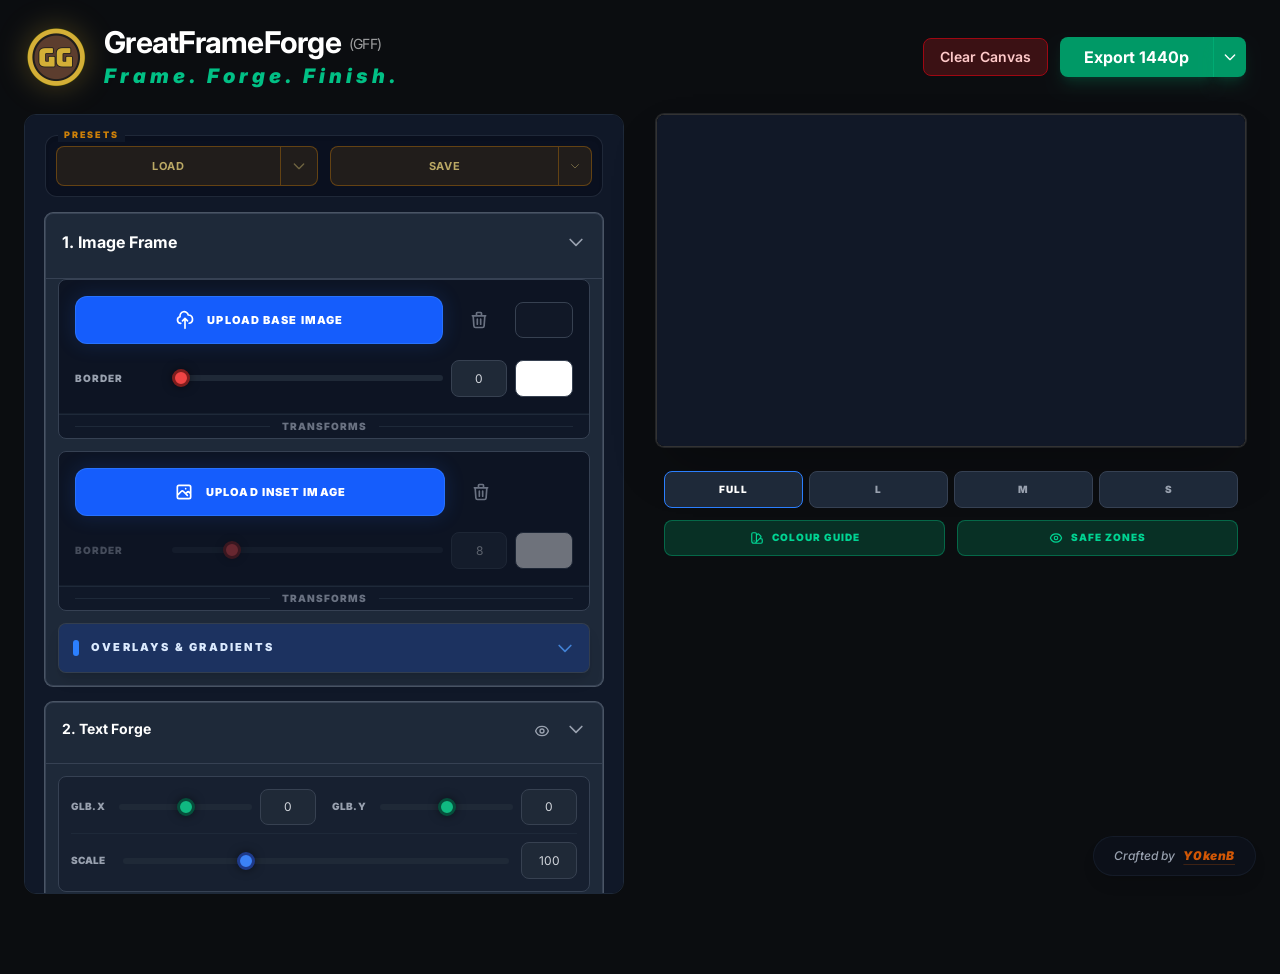
==== commit 643798e3: "Deploy GreatFrameForge PWA v1.1.5" ====
--- a/index.html
+++ b/index.html
@@ -7,8 +7,8 @@
     <link rel="icon" type="image/png" href="./assets/ggadgets-logo-DHXrvmgU.png">  
-  <script type="module" crossorigin src="./assets/index-KwZ-Mqeb.js"></script>
-  <link rel="stylesheet" crossorigin href="./assets/index-BOXPnRdR.css">
+  <script type="module" crossorigin src="./assets/index-PH5Pzk7u.js"></script>
+  <link rel="stylesheet" crossorigin href="./assets/index-rSreKYVv.css">
 <link rel="manifest" href="./manifest.webmanifest"><script id="vite-plugin-pwa:register-sw" src="./registerSW.js"></script></head>
 <body class="min-h-screen p-4 md:p-6 bg-[#0b0d10]">
 
@@ -228,6 +228,20 @@
                                         </button>
                                     </div>
                                     <div class="grid grid-cols-1 md:grid-cols-2 gap-3">
+                                        <div>
+                                            <div class="flex items-center gap-2">
+                                                <label class="text-[10px] text-gray-400 uppercase font-black w-10 shrink-0">Mask</label>
+                                                <div class="flex items-center gap-2 flex-grow">
+                                                    <select id="insetMask" class="state-val entry-base px-2 h-[2rem] text-[10px] font-black uppercase flex-grow">
+                                                        <option value="rect">Square</option>
+                                                        <option value="circle">Circle</option>
+                                                    </select>
+                                                </div>
+                                            </div>
+                                        </div>
+                                        <div class="hidden md:block"></div>
+                                    </div>
+                                    <div class="grid grid-cols-1 md:grid-cols-2 gap-3">
                                         <div><div class="flex items-center gap-2"><label class="text-[10px] text-gray-400 uppercase font-black w-10 shrink-0">Pos X</label><input type="range" class="state-val sync-slider slider-bar slider-pan" data-link="insetPosX" min="0" max="1920" value="1420"><input type="number" class="state-val sync-number entry-base number-entry h-[2.3rem]" data-link="insetPosX" value="1420"></div></div>
                                         <div><div class="flex items-center gap-2"><label class="text-[10px] text-gray-400 uppercase font-black w-10 shrink-0">Pos Y</label><input type="range" class="state-val sync-slider slider-bar slider-pan" data-link="insetPosY" min="0" max="1080" value="780"><input type="number" class="state-val sync-number entry-base number-entry h-[2.3rem]" data-link="insetPosY" value="780"></div></div>
                                     </div>
--- a/assets/index-rSreKYVv.css
+++ b/assets/index-rSreKYVv.css
@@ -0,0 +1 @@
+@import"https://fonts.googleapis.com/css2?family=Anton&family=Bebas+Neue&family=Inter:wght@400;600;800&family=Montserrat:ital,wght@0,900;1,900&family=Oswald:wght@700&family=Playfair+Display:ital,wght@0,700;1,700&display=swap";/*! tailwindcss v4.2.1 | MIT License | https://tailwindcss.com */@layer properties{@supports (((-webkit-hyphens:none)) and (not (margin-trim:inline))) or ((-moz-orient:inline) and (not (color:rgb(from red r g b)))){*,:before,:after,::backdrop{--tw-translate-x:0;--tw-translate-y:0;--tw-translate-z:0;--tw-scale-x:1;--tw-scale-y:1;--tw-scale-z:1;--tw-rotate-x:initial;--tw-rotate-y:initial;--tw-rotate-z:initial;--tw-skew-x:initial;--tw-skew-y:initial;--tw-space-y-reverse:0;--tw-space-x-reverse:0;--tw-border-style:solid;--tw-leading:initial;--tw-font-weight:initial;--tw-tracking:initial;--tw-shadow:0 0 #0000;--tw-shadow-color:initial;--tw-shadow-alpha:100%;--tw-inset-shadow:0 0 #0000;--tw-inset-shadow-color:initial;--tw-inset-shadow-alpha:100%;--tw-ring-color:initial;--tw-ring-shadow:0 0 #0000;--tw-inset-ring-color:initial;--tw-inset-ring-shadow:0 0 #0000;--tw-ring-inset:initial;--tw-ring-offset-width:0px;--tw-ring-offset-color:#fff;--tw-ring-offset-shadow:0 0 #0000;--tw-blur:initial;--tw-brightness:initial;--tw-contrast:initial;--tw-grayscale:initial;--tw-hue-rotate:initial;--tw-invert:initial;--tw-opacity:initial;--tw-saturate:initial;--tw-sepia:initial;--tw-drop-shadow:initial;--tw-drop-shadow-color:initial;--tw-drop-shadow-alpha:100%;--tw-drop-shadow-size:initial;--tw-backdrop-blur:initial;--tw-backdrop-brightness:initial;--tw-backdrop-contrast:initial;--tw-backdrop-grayscale:initial;--tw-backdrop-hue-rotate:initial;--tw-backdrop-invert:initial;--tw-backdrop-opacity:initial;--tw-backdrop-saturate:initial;--tw-backdrop-sepia:initial;--tw-duration:initial}}}@layer theme{:root,:host{--font-sans:ui-sans-serif, system-ui, sans-serif, "Apple Color Emoji", "Segoe UI Emoji", "Segoe UI Symbol", "Noto Color Emoji";--font-serif:ui-serif, Georgia, Cambria, "Times New Roman", Times, serif;--font-mono:ui-monospace, SFMono-Regular, Menlo, Monaco, Consolas, "Liberation Mono", "Courier New", monospace;--color-red-200:oklch(88.5% .062 18.334);--color-red-300:oklch(80.8% .114 19.571);--color-red-400:oklch(70.4% .191 22.216);--color-red-500:oklch(63.7% .237 25.331);--color-red-600:oklch(57.7% .245 27.325);--color-red-800:oklch(44.4% .177 26.899);--color-red-900:oklch(39.6% .141 25.723);--color-red-950:oklch(25.8% .092 26.042);--color-orange-400:oklch(75% .183 55.934);--color-orange-500:oklch(70.5% .213 47.604);--color-orange-600:oklch(64.6% .222 41.116);--color-amber-200:oklch(92.4% .12 95.746);--color-amber-500:oklch(76.9% .188 70.08);--color-green-400:oklch(79.2% .209 151.711);--color-green-500:oklch(72.3% .219 149.579);--color-emerald-400:oklch(76.5% .177 163.223);--color-emerald-500:oklch(69.6% .17 162.48);--color-emerald-600:oklch(59.6% .145 163.225);--color-emerald-900:oklch(37.8% .077 168.94);--color-blue-100:oklch(93.2% .032 255.585);--color-blue-200:oklch(88.2% .059 254.128);--color-blue-400:oklch(70.7% .165 254.624);--color-blue-500:oklch(62.3% .214 259.815);--color-blue-600:oklch(54.6% .245 262.881);--color-blue-700:oklch(48.8% .243 264.376);--color-blue-900:oklch(37.9% .146 265.522);--color-purple-500:oklch(62.7% .265 303.9);--color-slate-300:oklch(86.9% .022 252.894);--color-slate-400:oklch(70.4% .04 256.788);--color-slate-500:oklch(55.4% .046 257.417);--color-slate-600:oklch(44.6% .043 257.281);--color-slate-700:oklch(37.2% .044 257.287);--color-gray-300:oklch(87.2% .01 258.338);--color-gray-400:oklch(70.7% .022 261.325);--color-gray-500:oklch(55.1% .027 264.364);--color-gray-600:oklch(44.6% .03 256.802);--color-gray-700:oklch(37.3% .034 259.733);--color-gray-800:oklch(27.8% .033 256.848);--color-gray-900:oklch(21% .034 264.665);--color-gray-950:oklch(13% .028 261.692);--color-black:#000;--color-white:#fff;--spacing:.25rem;--container-sm:24rem;--text-xs:.75rem;--text-xs--line-height:calc(1 / .75);--text-sm:.875rem;--text-sm--line-height:calc(1.25 / .875);--text-lg:1.125rem;--text-lg--line-height:calc(1.75 / 1.125);--text-xl:1.25rem;--text-xl--line-height:calc(1.75 / 1.25);--text-2xl:1.5rem;--text-2xl--line-height:calc(2 / 1.5);--text-3xl:1.875rem;--text-3xl--line-height: 1.2 ;--font-weight-normal:400;--font-weight-medium:500;--font-weight-semibold:600;--font-weight-bold:700;--font-weight-black:900;--tracking-tighter:-.05em;--tracking-tight:-.025em;--tracking-wide:.025em;--tracking-wider:.05em;--tracking-widest:.1em;--leading-relaxed:1.625;--radius-md:.375rem;--radius-lg:.5rem;--radius-xl:.75rem;--radius-2xl:1rem;--blur-sm:8px;--blur-md:12px;--default-transition-duration:.15s;--default-transition-timing-function:cubic-bezier(.4, 0, .2, 1);--default-font-family:var(--font-sans);--default-mono-font-family:var(--font-mono)}}@layer base{*,:after,:before,::backdrop{box-sizing:border-box;border:0 solid;margin:0;padding:0}::file-selector-button{box-sizing:border-box;border:0 solid;margin:0;padding:0}html,:host{-webkit-text-size-adjust:100%;-moz-tab-size:4;tab-size:4;line-height:1.5;font-family:var(--default-font-family,ui-sans-serif, system-ui, sans-serif, "Apple Color Emoji", "Segoe UI Emoji", "Segoe UI Symbol", "Noto Color Emoji");font-feature-settings:var(--default-font-feature-settings,normal);font-variation-settings:var(--default-font-variation-settings,normal);-webkit-tap-highlight-color:transparent}hr{height:0;color:inherit;border-top-width:1px}abbr:where([title]){-webkit-text-decoration:underline dotted;text-decoration:underline dotted}h1,h2,h3,h4,h5,h6{font-size:inherit;font-weight:inherit}a{color:inherit;-webkit-text-decoration:inherit;text-decoration:inherit}b,strong{font-weight:bolder}code,kbd,samp,pre{font-family:var(--default-mono-font-family,ui-monospace, SFMono-Regular, Menlo, Monaco, Consolas, "Liberation Mono", "Courier New", monospace);font-feature-settings:var(--default-mono-font-feature-settings,normal);font-variation-settings:var(--default-mono-font-variation-settings,normal);font-size:1em}small{font-size:80%}sub,sup{vertical-align:baseline;font-size:75%;line-height:0;position:relative}sub{bottom:-.25em}sup{top:-.5em}table{text-indent:0;border-color:inherit;border-collapse:collapse}:-moz-focusring{outline:auto}progress{vertical-align:baseline}summary{display:list-item}ol,ul,menu{list-style:none}img,svg,video,canvas,audio,iframe,embed,object{vertical-align:middle;display:block}img,video{max-width:100%;height:auto}button,input,select,optgroup,textarea{font:inherit;font-feature-settings:inherit;font-variation-settings:inherit;letter-spacing:inherit;color:inherit;opacity:1;background-color:#0000;border-radius:0}::file-selector-button{font:inherit;font-feature-settings:inherit;font-variation-settings:inherit;letter-spacing:inherit;color:inherit;opacity:1;background-color:#0000;border-radius:0}:where(select:is([multiple],[size])) optgroup{font-weight:bolder}:where(select:is([multiple],[size])) optgroup option{padding-inline-start:20px}::file-selector-button{margin-inline-end:4px}::placeholder{opacity:1}@supports (not ((-webkit-appearance:-apple-pay-button))) or (contain-intrinsic-size:1px){::placeholder{color:currentColor}@supports (color:color-mix(in lab,red,red)){::placeholder{color:color-mix(in oklab,currentcolor 50%,transparent)}}}textarea{resize:vertical}::-webkit-search-decoration{-webkit-appearance:none}::-webkit-date-and-time-value{min-height:1lh;text-align:inherit}::-webkit-datetime-edit{display:inline-flex}::-webkit-datetime-edit-fields-wrapper{padding:0}::-webkit-datetime-edit{padding-block:0}::-webkit-datetime-edit-year-field{padding-block:0}::-webkit-datetime-edit-month-field{padding-block:0}::-webkit-datetime-edit-day-field{padding-block:0}::-webkit-datetime-edit-hour-field{padding-block:0}::-webkit-datetime-edit-minute-field{padding-block:0}::-webkit-datetime-edit-second-field{padding-block:0}::-webkit-datetime-edit-millisecond-field{padding-block:0}::-webkit-datetime-edit-meridiem-field{padding-block:0}::-webkit-calendar-picker-indicator{line-height:1}:-moz-ui-invalid{box-shadow:none}button,input:where([type=button],[type=reset],[type=submit]){-webkit-appearance:button;-moz-appearance:button;appearance:button}::file-selector-button{-webkit-appearance:button;-moz-appearance:button;appearance:button}::-webkit-inner-spin-button{height:auto}::-webkit-outer-spin-button{height:auto}[hidden]:where(:not([hidden=until-found])){display:none!important}}@layer components;@layer utilities{.pointer-events-auto{pointer-events:auto}.pointer-events-none{pointer-events:none}.visible{visibility:visible}.absolute{position:absolute}.fixed{position:fixed}.relative{position:relative}.static{position:static}.sticky{position:sticky}.inset-0{inset:calc(var(--spacing) * 0)}.start{inset-inline-start:var(--spacing)}.end{inset-inline-end:var(--spacing)}.-top-2{top:calc(var(--spacing) * -2)}.top-0{top:calc(var(--spacing) * 0)}.top-1\/2{top:50%}.top-4{top:calc(var(--spacing) * 4)}.top-6{top:calc(var(--spacing) * 6)}.top-full{top:100%}.right-0{right:calc(var(--spacing) * 0)}.right-3{right:calc(var(--spacing) * 3)}.right-6{right:calc(var(--spacing) * 6)}.right-12{right:calc(var(--spacing) * 12)}.bottom-0{bottom:calc(var(--spacing) * 0)}.bottom-6{bottom:calc(var(--spacing) * 6)}.bottom-full{bottom:100%}.left-0{left:calc(var(--spacing) * 0)}.left-3{left:calc(var(--spacing) * 3)}.z-10{z-index:10}.z-20{z-index:20}.z-\[40\]{z-index:40}.z-\[50\]{z-index:50}.z-\[100\]{z-index:100}.z-\[110\]{z-index:110}.z-\[200\]{z-index:200}.z-\[9999\]{z-index:9999}.z-\[10000\]{z-index:10000}.order-2{order:2}.col-span-3{grid-column:span 3/span 3}.container{width:100%}@media(min-width:40rem){.container{max-width:40rem}}@media(min-width:48rem){.container{max-width:48rem}}@media(min-width:64rem){.container{max-width:64rem}}@media(min-width:80rem){.container{max-width:80rem}}@media(min-width:96rem){.container{max-width:96rem}}.mx-auto{margin-inline:auto}.mt-0{margin-top:calc(var(--spacing) * 0)}.mt-0\.5{margin-top:calc(var(--spacing) * .5)}.mt-1{margin-top:calc(var(--spacing) * 1)}.mt-2{margin-top:calc(var(--spacing) * 2)}.mt-3{margin-top:calc(var(--spacing) * 3)}.mt-4{margin-top:calc(var(--spacing) * 4)}.mt-6{margin-top:calc(var(--spacing) * 6)}.mt-8{margin-top:calc(var(--spacing) * 8)}.mr-1{margin-right:calc(var(--spacing) * 1)}.mr-2{margin-right:calc(var(--spacing) * 2)}.mr-8{margin-right:calc(var(--spacing) * 8)}.mb-0{margin-bottom:calc(var(--spacing) * 0)}.mb-1{margin-bottom:calc(var(--spacing) * 1)}.mb-1\.5{margin-bottom:calc(var(--spacing) * 1.5)}.mb-2{margin-bottom:calc(var(--spacing) * 2)}.mb-4{margin-bottom:calc(var(--spacing) * 4)}.mb-6{margin-bottom:calc(var(--spacing) * 6)}.mb-8{margin-bottom:calc(var(--spacing) * 8)}.ml-2{margin-left:calc(var(--spacing) * 2)}.block{display:block}.flex{display:flex}.grid{display:grid}.hidden{display:none}.inline-flex{display:inline-flex}.aspect-square{aspect-ratio:1}.h-1{height:calc(var(--spacing) * 1)}.h-3{height:calc(var(--spacing) * 3)}.h-3\.5{height:calc(var(--spacing) * 3.5)}.h-4{height:calc(var(--spacing) * 4)}.h-5{height:calc(var(--spacing) * 5)}.h-6{height:calc(var(--spacing) * 6)}.h-7{height:calc(var(--spacing) * 7)}.h-8{height:calc(var(--spacing) * 8)}.h-10{height:calc(var(--spacing) * 10)}.h-12{height:calc(var(--spacing) * 12)}.h-24{height:calc(var(--spacing) * 24)}.h-\[1px\]{height:1px}.h-\[2\.3rem\]{height:2.3rem}.h-\[2\.8rem\]{height:2.8rem}.h-\[2rem\]{height:2rem}.h-\[3rem\]{height:3rem}.h-\[24px\]{height:24px}.h-\[80vh\]{height:80vh}.h-\[82vh\]{height:82vh}.h-auto{height:auto}.h-full{height:100%}.h-px{height:1px}.max-h-\[240px\]{max-height:240px}.max-h-\[300px\]{max-height:300px}.max-h-\[410px\]{max-height:410px}.min-h-0{min-height:calc(var(--spacing) * 0)}.min-h-\[60px\]{min-height:60px}.min-h-screen{min-height:100vh}.w-1\.5{width:calc(var(--spacing) * 1.5)}.w-2{width:calc(var(--spacing) * 2)}.w-3{width:calc(var(--spacing) * 3)}.w-3\.5{width:calc(var(--spacing) * 3.5)}.w-4{width:calc(var(--spacing) * 4)}.w-5{width:calc(var(--spacing) * 5)}.w-6{width:calc(var(--spacing) * 6)}.w-7{width:calc(var(--spacing) * 7)}.w-8{width:calc(var(--spacing) * 8)}.w-10{width:calc(var(--spacing) * 10)}.w-12{width:calc(var(--spacing) * 12)}.w-14{width:calc(var(--spacing) * 14)}.w-48{width:calc(var(--spacing) * 48)}.w-\[2\.3rem\]{width:2.3rem}.w-\[3\.5rem\]{width:3.5rem}.w-\[42px\]{width:42px}.w-\[85px\]{width:85px}.w-\[95px\]{width:95px}.w-\[280px\]{width:280px}.w-\[420px\]{width:420px}.w-full{width:100%}.max-w-\[1600px\]{max-width:1600px}.max-w-\[1800px\]{max-width:1800px}.max-w-\[1920px\]{max-width:1920px}.max-w-sm{max-width:var(--container-sm)}.min-w-\[160px\]{min-width:160px}.flex-1{flex:1}.shrink-0{flex-shrink:0}.flex-grow{flex-grow:1}.-translate-y-1\/2{--tw-translate-y: -50% ;translate:var(--tw-translate-x) var(--tw-translate-y)}.translate-y-1{--tw-translate-y:calc(var(--spacing) * 1);translate:var(--tw-translate-x) var(--tw-translate-y)}.scale-95{--tw-scale-x:95%;--tw-scale-y:95%;--tw-scale-z:95%;scale:var(--tw-scale-x) var(--tw-scale-y)}.rotate-90{rotate:90deg}.transform{transform:var(--tw-rotate-x,) var(--tw-rotate-y,) var(--tw-rotate-z,) var(--tw-skew-x,) var(--tw-skew-y,)}.cursor-crosshair{cursor:crosshair}.cursor-default{cursor:default}.cursor-grab{cursor:grab}.cursor-pointer{cursor:pointer}.resize{resize:both}.list-none{list-style-type:none}.appearance-none{-webkit-appearance:none;-moz-appearance:none;appearance:none}.grid-cols-1{grid-template-columns:repeat(1,minmax(0,1fr))}.grid-cols-2{grid-template-columns:repeat(2,minmax(0,1fr))}.grid-cols-3{grid-template-columns:repeat(3,minmax(0,1fr))}.flex-col{flex-direction:column}.items-center{align-items:center}.items-start{align-items:flex-start}.justify-between{justify-content:space-between}.justify-center{justify-content:center}.justify-end{justify-content:flex-end}.justify-start{justify-content:flex-start}.gap-1{gap:calc(var(--spacing) * 1)}.gap-1\.5{gap:calc(var(--spacing) * 1.5)}.gap-2{gap:calc(var(--spacing) * 2)}.gap-3{gap:calc(var(--spacing) * 3)}.gap-4{gap:calc(var(--spacing) * 4)}.gap-6{gap:calc(var(--spacing) * 6)}.gap-8{gap:calc(var(--spacing) * 8)}:where(.space-y-1>:not(:last-child)){--tw-space-y-reverse:0;margin-block-start:calc(calc(var(--spacing) * 1) * var(--tw-space-y-reverse));margin-block-end:calc(calc(var(--spacing) * 1) * calc(1 - var(--tw-space-y-reverse)))}:where(.space-y-2>:not(:last-child)){--tw-space-y-reverse:0;margin-block-start:calc(calc(var(--spacing) * 2) * var(--tw-space-y-reverse));margin-block-end:calc(calc(var(--spacing) * 2) * calc(1 - var(--tw-space-y-reverse)))}:where(.space-y-3>:not(:last-child)){--tw-space-y-reverse:0;margin-block-start:calc(calc(var(--spacing) * 3) * var(--tw-space-y-reverse));margin-block-end:calc(calc(var(--spacing) * 3) * calc(1 - var(--tw-space-y-reverse)))}:where(.space-y-4>:not(:last-child)){--tw-space-y-reverse:0;margin-block-start:calc(calc(var(--spacing) * 4) * var(--tw-space-y-reverse));margin-block-end:calc(calc(var(--spacing) * 4) * calc(1 - var(--tw-space-y-reverse)))}:where(.space-y-5>:not(:last-child)){--tw-space-y-reverse:0;margin-block-start:calc(calc(var(--spacing) * 5) * var(--tw-space-y-reverse));margin-block-end:calc(calc(var(--spacing) * 5) * calc(1 - var(--tw-space-y-reverse)))}:where(.space-y-6>:not(:last-child)){--tw-space-y-reverse:0;margin-block-start:calc(calc(var(--spacing) * 6) * var(--tw-space-y-reverse));margin-block-end:calc(calc(var(--spacing) * 6) * calc(1 - var(--tw-space-y-reverse)))}.gap-x-4{column-gap:calc(var(--spacing) * 4)}:where(.space-x-3>:not(:last-child)){--tw-space-x-reverse:0;margin-inline-start:calc(calc(var(--spacing) * 3) * var(--tw-space-x-reverse));margin-inline-end:calc(calc(var(--spacing) * 3) * calc(1 - var(--tw-space-x-reverse)))}.gap-y-3{row-gap:calc(var(--spacing) * 3)}.self-start{align-self:flex-start}.truncate{text-overflow:ellipsis;white-space:nowrap;overflow:hidden}.overflow-hidden{overflow:hidden}.overflow-x-hidden{overflow-x:hidden}.overflow-y-auto{overflow-y:auto}.overflow-y-visible{overflow-y:visible}.rounded{border-radius:.25rem}.rounded-2xl{border-radius:var(--radius-2xl)}.rounded-full{border-radius:3.40282e38px}.rounded-lg{border-radius:var(--radius-lg)}.rounded-md{border-radius:var(--radius-md)}.rounded-xl{border-radius:var(--radius-xl)}.rounded-l-lg{border-top-left-radius:var(--radius-lg);border-bottom-left-radius:var(--radius-lg)}.rounded-r-lg{border-top-right-radius:var(--radius-lg);border-bottom-right-radius:var(--radius-lg)}.border{border-style:var(--tw-border-style);border-width:1px}.border-2{border-style:var(--tw-border-style);border-width:2px}.border-t{border-top-style:var(--tw-border-style);border-top-width:1px}.border-r-0{border-right-style:var(--tw-border-style);border-right-width:0}.border-b{border-bottom-style:var(--tw-border-style);border-bottom-width:1px}.border-b-\[3px\]{border-bottom-style:var(--tw-border-style);border-bottom-width:3px}.border-l{border-left-style:var(--tw-border-style);border-left-width:1px}.border-dashed{--tw-border-style:dashed;border-style:dashed}.border-amber-500\/30{border-color:#f99c004d}@supports (color:color-mix(in lab,red,red)){.border-amber-500\/30{border-color:color-mix(in oklab,var(--color-amber-500) 30%,transparent)}}.border-amber-500\/60{border-color:#f99c0099}@supports (color:color-mix(in lab,red,red)){.border-amber-500\/60{border-color:color-mix(in oklab,var(--color-amber-500) 60%,transparent)}}.border-black{border-color:var(--color-black)}.border-blue-400\/30{border-color:#54a2ff4d}@supports (color:color-mix(in lab,red,red)){.border-blue-400\/30{border-color:color-mix(in oklab,var(--color-blue-400) 30%,transparent)}}.border-blue-500{border-color:var(--color-blue-500)}.border-blue-500\/20{border-color:#3080ff33}@supports (color:color-mix(in lab,red,red)){.border-blue-500\/20{border-color:color-mix(in oklab,var(--color-blue-500) 20%,transparent)}}.border-blue-500\/40{border-color:#3080ff66}@supports (color:color-mix(in lab,red,red)){.border-blue-500\/40{border-color:color-mix(in oklab,var(--color-blue-500) 40%,transparent)}}.border-blue-500\/50{border-color:#3080ff80}@supports (color:color-mix(in lab,red,red)){.border-blue-500\/50{border-color:color-mix(in oklab,var(--color-blue-500) 50%,transparent)}}.border-blue-900\/30{border-color:#1c398e4d}@supports (color:color-mix(in lab,red,red)){.border-blue-900\/30{border-color:color-mix(in oklab,var(--color-blue-900) 30%,transparent)}}.border-emerald-400\/30{border-color:#00d2944d}@supports (color:color-mix(in lab,red,red)){.border-emerald-400\/30{border-color:color-mix(in oklab,var(--color-emerald-400) 30%,transparent)}}.border-emerald-500\/20{border-color:#00bb7f33}@supports (color:color-mix(in lab,red,red)){.border-emerald-500\/20{border-color:color-mix(in oklab,var(--color-emerald-500) 20%,transparent)}}.border-emerald-500\/40{border-color:#00bb7f66}@supports (color:color-mix(in lab,red,red)){.border-emerald-500\/40{border-color:color-mix(in oklab,var(--color-emerald-500) 40%,transparent)}}.border-emerald-500\/50{border-color:#00bb7f80}@supports (color:color-mix(in lab,red,red)){.border-emerald-500\/50{border-color:color-mix(in oklab,var(--color-emerald-500) 50%,transparent)}}.border-emerald-900\/30{border-color:#004e3b4d}@supports (color:color-mix(in lab,red,red)){.border-emerald-900\/30{border-color:color-mix(in oklab,var(--color-emerald-900) 30%,transparent)}}.border-gray-600{border-color:var(--color-gray-600)}.border-gray-600\/50{border-color:#4a556580}@supports (color:color-mix(in lab,red,red)){.border-gray-600\/50{border-color:color-mix(in oklab,var(--color-gray-600) 50%,transparent)}}.border-gray-700{border-color:var(--color-gray-700)}.border-gray-700\/50{border-color:#36415380}@supports (color:color-mix(in lab,red,red)){.border-gray-700\/50{border-color:color-mix(in oklab,var(--color-gray-700) 50%,transparent)}}.border-gray-800{border-color:var(--color-gray-800)}.border-gray-800\/50{border-color:#1e293980}@supports (color:color-mix(in lab,red,red)){.border-gray-800\/50{border-color:color-mix(in oklab,var(--color-gray-800) 50%,transparent)}}.border-gray-800\/80{border-color:#1e2939cc}@supports (color:color-mix(in lab,red,red)){.border-gray-800\/80{border-color:color-mix(in oklab,var(--color-gray-800) 80%,transparent)}}.border-red-500\/50{border-color:#fb2c3680}@supports (color:color-mix(in lab,red,red)){.border-red-500\/50{border-color:color-mix(in oklab,var(--color-red-500) 50%,transparent)}}.border-red-800{border-color:var(--color-red-800)}.border-red-900\/30{border-color:#82181a4d}@supports (color:color-mix(in lab,red,red)){.border-red-900\/30{border-color:color-mix(in oklab,var(--color-red-900) 30%,transparent)}}.border-slate-500\/30{border-color:#62748e4d}@supports (color:color-mix(in lab,red,red)){.border-slate-500\/30{border-color:color-mix(in oklab,var(--color-slate-500) 30%,transparent)}}.border-transparent{border-color:#0000}.border-white\/5{border-color:#ffffff0d}@supports (color:color-mix(in lab,red,red)){.border-white\/5{border-color:color-mix(in oklab,var(--color-white) 5%,transparent)}}.border-white\/15{border-color:#ffffff26}@supports (color:color-mix(in lab,red,red)){.border-white\/15{border-color:color-mix(in oklab,var(--color-white) 15%,transparent)}}.bg-\[\#0b0d10\]{background-color:#0b0d10}.bg-\[\#212938\]{background-color:#212938}.bg-amber-500\/10{background-color:#f99c001a}@supports (color:color-mix(in lab,red,red)){.bg-amber-500\/10{background-color:color-mix(in oklab,var(--color-amber-500) 10%,transparent)}}.bg-amber-500\/40{background-color:#f99c0066}@supports (color:color-mix(in lab,red,red)){.bg-amber-500\/40{background-color:color-mix(in oklab,var(--color-amber-500) 40%,transparent)}}.bg-black{background-color:var(--color-black)}.bg-black\/60{background-color:#0009}@supports (color:color-mix(in lab,red,red)){.bg-black\/60{background-color:color-mix(in oklab,var(--color-black) 60%,transparent)}}.bg-blue-500{background-color:var(--color-blue-500)}.bg-blue-500\/5{background-color:#3080ff0d}@supports (color:color-mix(in lab,red,red)){.bg-blue-500\/5{background-color:color-mix(in oklab,var(--color-blue-500) 5%,transparent)}}.bg-blue-500\/10{background-color:#3080ff1a}@supports (color:color-mix(in lab,red,red)){.bg-blue-500\/10{background-color:color-mix(in oklab,var(--color-blue-500) 10%,transparent)}}.bg-blue-500\/20{background-color:#3080ff33}@supports (color:color-mix(in lab,red,red)){.bg-blue-500\/20{background-color:color-mix(in oklab,var(--color-blue-500) 20%,transparent)}}.bg-blue-600{background-color:var(--color-blue-600)}.bg-blue-600\/20{background-color:#155dfc33}@supports (color:color-mix(in lab,red,red)){.bg-blue-600\/20{background-color:color-mix(in oklab,var(--color-blue-600) 20%,transparent)}}.bg-emerald-500\/5{background-color:#00bb7f0d}@supports (color:color-mix(in lab,red,red)){.bg-emerald-500\/5{background-color:color-mix(in oklab,var(--color-emerald-500) 5%,transparent)}}.bg-emerald-500\/10{background-color:#00bb7f1a}@supports (color:color-mix(in lab,red,red)){.bg-emerald-500\/10{background-color:color-mix(in oklab,var(--color-emerald-500) 10%,transparent)}}.bg-emerald-500\/20{background-color:#00bb7f33}@supports (color:color-mix(in lab,red,red)){.bg-emerald-500\/20{background-color:color-mix(in oklab,var(--color-emerald-500) 20%,transparent)}}.bg-emerald-600{background-color:var(--color-emerald-600)}.bg-emerald-600\/10{background-color:#0097671a}@supports (color:color-mix(in lab,red,red)){.bg-emerald-600\/10{background-color:color-mix(in oklab,var(--color-emerald-600) 10%,transparent)}}.bg-emerald-600\/20{background-color:#00976733}@supports (color:color-mix(in lab,red,red)){.bg-emerald-600\/20{background-color:color-mix(in oklab,var(--color-emerald-600) 20%,transparent)}}.bg-gray-700{background-color:var(--color-gray-700)}.bg-gray-800{background-color:var(--color-gray-800)}.bg-gray-800\/50{background-color:#1e293980}@supports (color:color-mix(in lab,red,red)){.bg-gray-800\/50{background-color:color-mix(in oklab,var(--color-gray-800) 50%,transparent)}}.bg-gray-900{background-color:var(--color-gray-900)}.bg-gray-900\/40{background-color:#10182866}@supports (color:color-mix(in lab,red,red)){.bg-gray-900\/40{background-color:color-mix(in oklab,var(--color-gray-900) 40%,transparent)}}.bg-gray-900\/50{background-color:#10182880}@supports (color:color-mix(in lab,red,red)){.bg-gray-900\/50{background-color:color-mix(in oklab,var(--color-gray-900) 50%,transparent)}}.bg-gray-950{background-color:var(--color-gray-950)}.bg-gray-950\/20{background-color:#03071233}@supports (color:color-mix(in lab,red,red)){.bg-gray-950\/20{background-color:color-mix(in oklab,var(--color-gray-950) 20%,transparent)}}.bg-gray-950\/30{background-color:#0307124d}@supports (color:color-mix(in lab,red,red)){.bg-gray-950\/30{background-color:color-mix(in oklab,var(--color-gray-950) 30%,transparent)}}.bg-gray-950\/40{background-color:#03071266}@supports (color:color-mix(in lab,red,red)){.bg-gray-950\/40{background-color:color-mix(in oklab,var(--color-gray-950) 40%,transparent)}}.bg-gray-950\/50{background-color:#03071280}@supports (color:color-mix(in lab,red,red)){.bg-gray-950\/50{background-color:color-mix(in oklab,var(--color-gray-950) 50%,transparent)}}.bg-orange-500\/10{background-color:#fe6e001a}@supports (color:color-mix(in lab,red,red)){.bg-orange-500\/10{background-color:color-mix(in oklab,var(--color-orange-500) 10%,transparent)}}.bg-orange-600{background-color:var(--color-orange-600)}.bg-red-500\/10{background-color:#fb2c361a}@supports (color:color-mix(in lab,red,red)){.bg-red-500\/10{background-color:color-mix(in oklab,var(--color-red-500) 10%,transparent)}}.bg-red-600{background-color:var(--color-red-600)}.bg-red-600\/20{background-color:#e4001433}@supports (color:color-mix(in lab,red,red)){.bg-red-600\/20{background-color:color-mix(in oklab,var(--color-red-600) 20%,transparent)}}.bg-red-900\/40{background-color:#82181a66}@supports (color:color-mix(in lab,red,red)){.bg-red-900\/40{background-color:color-mix(in oklab,var(--color-red-900) 40%,transparent)}}.bg-slate-700\/50{background-color:#31415880}@supports (color:color-mix(in lab,red,red)){.bg-slate-700\/50{background-color:color-mix(in oklab,var(--color-slate-700) 50%,transparent)}}.bg-white{background-color:var(--color-white)}.p-0\.5{padding:calc(var(--spacing) * .5)}.p-1{padding:calc(var(--spacing) * 1)}.p-1\.5{padding:calc(var(--spacing) * 1.5)}.p-2{padding:calc(var(--spacing) * 2)}.p-2\.5{padding:calc(var(--spacing) * 2.5)}.p-3{padding:calc(var(--spacing) * 3)}.p-3\.5{padding:calc(var(--spacing) * 3.5)}.p-4{padding:calc(var(--spacing) * 4)}.p-5{padding:calc(var(--spacing) * 5)}.p-6{padding:calc(var(--spacing) * 6)}.px-1{padding-inline:calc(var(--spacing) * 1)}.px-1\.5{padding-inline:calc(var(--spacing) * 1.5)}.px-2{padding-inline:calc(var(--spacing) * 2)}.px-2\.5{padding-inline:calc(var(--spacing) * 2.5)}.px-3{padding-inline:calc(var(--spacing) * 3)}.px-4{padding-inline:calc(var(--spacing) * 4)}.px-5{padding-inline:calc(var(--spacing) * 5)}.px-6{padding-inline:calc(var(--spacing) * 6)}.py-1{padding-block:calc(var(--spacing) * 1)}.py-1\.5{padding-block:calc(var(--spacing) * 1.5)}.py-2{padding-block:calc(var(--spacing) * 2)}.py-2\.5{padding-block:calc(var(--spacing) * 2.5)}.py-3{padding-block:calc(var(--spacing) * 3)}.py-6{padding-block:calc(var(--spacing) * 6)}.pt-0{padding-top:calc(var(--spacing) * 0)}.pt-1{padding-top:calc(var(--spacing) * 1)}.pt-2{padding-top:calc(var(--spacing) * 2)}.pt-3{padding-top:calc(var(--spacing) * 3)}.pt-5{padding-top:calc(var(--spacing) * 5)}.pr-8{padding-right:calc(var(--spacing) * 8)}.pb-2{padding-bottom:calc(var(--spacing) * 2)}.pb-4{padding-bottom:calc(var(--spacing) * 4)}.pb-6{padding-bottom:calc(var(--spacing) * 6)}.text-center{text-align:center}.font-mono{font-family:var(--font-mono)}.font-serif{font-family:var(--font-serif)}.text-2xl{font-size:var(--text-2xl);line-height:var(--tw-leading,var(--text-2xl--line-height))}.text-3xl{font-size:var(--text-3xl);line-height:var(--tw-leading,var(--text-3xl--line-height))}.text-lg{font-size:var(--text-lg);line-height:var(--tw-leading,var(--text-lg--line-height))}.text-sm{font-size:var(--text-sm);line-height:var(--tw-leading,var(--text-sm--line-height))}.text-xl{font-size:var(--text-xl);line-height:var(--tw-leading,var(--text-xl--line-height))}.text-xs{font-size:var(--text-xs);line-height:var(--tw-leading,var(--text-xs--line-height))}.text-\[9px\]{font-size:9px}.text-\[10px\]{font-size:10px}.text-\[11px\]{font-size:11px}.text-\[12px\]{font-size:12px}.leading-none{--tw-leading:1;line-height:1}.leading-relaxed{--tw-leading:var(--leading-relaxed);line-height:var(--leading-relaxed)}.font-black{--tw-font-weight:var(--font-weight-black);font-weight:var(--font-weight-black)}.font-bold{--tw-font-weight:var(--font-weight-bold);font-weight:var(--font-weight-bold)}.font-medium{--tw-font-weight:var(--font-weight-medium);font-weight:var(--font-weight-medium)}.font-normal{--tw-font-weight:var(--font-weight-normal);font-weight:var(--font-weight-normal)}.font-semibold{--tw-font-weight:var(--font-weight-semibold);font-weight:var(--font-weight-semibold)}.tracking-\[0\.1em\]{--tw-tracking:.1em;letter-spacing:.1em}.tracking-\[0\.2em\]{--tw-tracking:.2em;letter-spacing:.2em}.tracking-tight{--tw-tracking:var(--tracking-tight);letter-spacing:var(--tracking-tight)}.tracking-tighter{--tw-tracking:var(--tracking-tighter);letter-spacing:var(--tracking-tighter)}.tracking-wide{--tw-tracking:var(--tracking-wide);letter-spacing:var(--tracking-wide)}.tracking-wider{--tw-tracking:var(--tracking-wider);letter-spacing:var(--tracking-wider)}.tracking-widest{--tw-tracking:var(--tracking-widest);letter-spacing:var(--tracking-widest)}.whitespace-nowrap{white-space:nowrap}.text-amber-200\/70{color:#fee685b3}@supports (color:color-mix(in lab,red,red)){.text-amber-200\/70{color:color-mix(in oklab,var(--color-amber-200) 70%,transparent)}}.text-amber-500\/80{color:#f99c00cc}@supports (color:color-mix(in lab,red,red)){.text-amber-500\/80{color:color-mix(in oklab,var(--color-amber-500) 80%,transparent)}}.text-blue-100{color:var(--color-blue-100)}.text-blue-200{color:var(--color-blue-200)}.text-blue-400{color:var(--color-blue-400)}.text-blue-400\/70{color:#54a2ffb3}@supports (color:color-mix(in lab,red,red)){.text-blue-400\/70{color:color-mix(in oklab,var(--color-blue-400) 70%,transparent)}}.text-blue-600{color:var(--color-blue-600)}.text-emerald-400{color:var(--color-emerald-400)}.text-emerald-500\/70{color:#00bb7fb3}@supports (color:color-mix(in lab,red,red)){.text-emerald-500\/70{color:color-mix(in oklab,var(--color-emerald-500) 70%,transparent)}}.text-emerald-600\/40{color:#00976766}@supports (color:color-mix(in lab,red,red)){.text-emerald-600\/40{color:color-mix(in oklab,var(--color-emerald-600) 40%,transparent)}}.text-gray-300{color:var(--color-gray-300)}.text-gray-400{color:var(--color-gray-400)}.text-gray-500{color:var(--color-gray-500)}.text-gray-600{color:var(--color-gray-600)}.text-orange-400{color:var(--color-orange-400)}.text-orange-500\/80{color:#fe6e00cc}@supports (color:color-mix(in lab,red,red)){.text-orange-500\/80{color:color-mix(in oklab,var(--color-orange-500) 80%,transparent)}}.text-red-200{color:var(--color-red-200)}.text-red-400{color:var(--color-red-400)}.text-slate-300{color:var(--color-slate-300)}.text-slate-400{color:var(--color-slate-400)}.text-white{color:var(--color-white)}.uppercase{text-transform:uppercase}.italic{font-style:italic}.underline{text-decoration-line:underline}.decoration-orange-500\/20{text-decoration-color:#fe6e0033}@supports (color:color-mix(in lab,red,red)){.decoration-orange-500\/20{-webkit-text-decoration-color:color-mix(in oklab,var(--color-orange-500) 20%,transparent);text-decoration-color:color-mix(in oklab,var(--color-orange-500) 20%,transparent)}}.underline-offset-4{text-underline-offset:4px}.accent-amber-500{accent-color:var(--color-amber-500)}.accent-blue-500{accent-color:var(--color-blue-500)}.accent-emerald-500{accent-color:var(--color-emerald-500)}.accent-gray-400{accent-color:var(--color-gray-400)}.accent-gray-500{accent-color:var(--color-gray-500)}.accent-green-500{accent-color:var(--color-green-500)}.accent-purple-500{accent-color:var(--color-purple-500)}.accent-red-500{accent-color:var(--color-red-500)}.opacity-0{opacity:0}.opacity-40{opacity:.4}.opacity-50{opacity:.5}.opacity-60{opacity:.6}.opacity-90{opacity:.9}.shadow{--tw-shadow:0 1px 3px 0 var(--tw-shadow-color,#0000001a), 0 1px 2px -1px var(--tw-shadow-color,#0000001a);box-shadow:var(--tw-inset-shadow),var(--tw-inset-ring-shadow),var(--tw-ring-offset-shadow),var(--tw-ring-shadow),var(--tw-shadow)}.shadow-2xl{--tw-shadow:0 25px 50px -12px var(--tw-shadow-color,#00000040);box-shadow:var(--tw-inset-shadow),var(--tw-inset-ring-shadow),var(--tw-ring-offset-shadow),var(--tw-ring-shadow),var(--tw-shadow)}.shadow-\[0_0_15px_rgba\(245\,158\,11\,0\.3\)\]{--tw-shadow:0 0 15px var(--tw-shadow-color,#f59e0b4d);box-shadow:var(--tw-inset-shadow),var(--tw-inset-ring-shadow),var(--tw-ring-offset-shadow),var(--tw-ring-shadow),var(--tw-shadow)}.shadow-\[0_0_20px_rgba\(37\,99\,235\,0\.2\)\]{--tw-shadow:0 0 20px var(--tw-shadow-color,#2563eb33);box-shadow:var(--tw-inset-shadow),var(--tw-inset-ring-shadow),var(--tw-ring-offset-shadow),var(--tw-ring-shadow),var(--tw-shadow)}.shadow-\[inset_0_0_10px_rgba\(16\,185\,129\,0\.1\)\]{--tw-shadow:inset 0 0 10px var(--tw-shadow-color,#10b9811a);box-shadow:var(--tw-inset-shadow),var(--tw-inset-ring-shadow),var(--tw-ring-offset-shadow),var(--tw-ring-shadow),var(--tw-shadow)}.shadow-\[inset_0_0_10px_rgba\(37\,99\,235\,0\.1\)\]{--tw-shadow:inset 0 0 10px var(--tw-shadow-color,#2563eb1a);box-shadow:var(--tw-inset-shadow),var(--tw-inset-ring-shadow),var(--tw-ring-offset-shadow),var(--tw-ring-shadow),var(--tw-shadow)}.shadow-\[inset_0_0_10px_rgba\(220\,38\,38\,0\.1\)\]{--tw-shadow:inset 0 0 10px var(--tw-shadow-color,#dc26261a);box-shadow:var(--tw-inset-shadow),var(--tw-inset-ring-shadow),var(--tw-ring-offset-shadow),var(--tw-ring-shadow),var(--tw-shadow)}.shadow-inner{--tw-shadow:inset 0 2px 4px 0 var(--tw-shadow-color,#0000000d);box-shadow:var(--tw-inset-shadow),var(--tw-inset-ring-shadow),var(--tw-ring-offset-shadow),var(--tw-ring-shadow),var(--tw-shadow)}.shadow-lg{--tw-shadow:0 10px 15px -3px var(--tw-shadow-color,#0000001a), 0 4px 6px -4px var(--tw-shadow-color,#0000001a);box-shadow:var(--tw-inset-shadow),var(--tw-inset-ring-shadow),var(--tw-ring-offset-shadow),var(--tw-ring-shadow),var(--tw-shadow)}.shadow-md{--tw-shadow:0 4px 6px -1px var(--tw-shadow-color,#0000001a), 0 2px 4px -2px var(--tw-shadow-color,#0000001a);box-shadow:var(--tw-inset-shadow),var(--tw-inset-ring-shadow),var(--tw-ring-offset-shadow),var(--tw-ring-shadow),var(--tw-shadow)}.shadow-xl{--tw-shadow:0 20px 25px -5px var(--tw-shadow-color,#0000001a), 0 8px 10px -6px var(--tw-shadow-color,#0000001a);box-shadow:var(--tw-inset-shadow),var(--tw-inset-ring-shadow),var(--tw-ring-offset-shadow),var(--tw-ring-shadow),var(--tw-shadow)}.ring,.ring-1{--tw-ring-shadow:var(--tw-ring-inset,) 0 0 0 calc(1px + var(--tw-ring-offset-width)) var(--tw-ring-color,currentcolor);box-shadow:var(--tw-inset-shadow),var(--tw-inset-ring-shadow),var(--tw-ring-offset-shadow),var(--tw-ring-shadow),var(--tw-shadow)}.ring-2{--tw-ring-shadow:var(--tw-ring-inset,) 0 0 0 calc(2px + var(--tw-ring-offset-width)) var(--tw-ring-color,currentcolor);box-shadow:var(--tw-inset-shadow),var(--tw-inset-ring-shadow),var(--tw-ring-offset-shadow),var(--tw-ring-shadow),var(--tw-shadow)}.shadow-blue-500\/30{--tw-shadow-color:#3080ff4d}@supports (color:color-mix(in lab,red,red)){.shadow-blue-500\/30{--tw-shadow-color:color-mix(in oklab, color-mix(in oklab, var(--color-blue-500) 30%, transparent) var(--tw-shadow-alpha), transparent)}}.shadow-blue-600\/20{--tw-shadow-color:#155dfc33}@supports (color:color-mix(in lab,red,red)){.shadow-blue-600\/20{--tw-shadow-color:color-mix(in oklab, color-mix(in oklab, var(--color-blue-600) 20%, transparent) var(--tw-shadow-alpha), transparent)}}.shadow-emerald-600\/20{--tw-shadow-color:#00976733}@supports (color:color-mix(in lab,red,red)){.shadow-emerald-600\/20{--tw-shadow-color:color-mix(in oklab, color-mix(in oklab, var(--color-emerald-600) 20%, transparent) var(--tw-shadow-alpha), transparent)}}.shadow-orange-600\/20{--tw-shadow-color:#f0510033}@supports (color:color-mix(in lab,red,red)){.shadow-orange-600\/20{--tw-shadow-color:color-mix(in oklab, color-mix(in oklab, var(--color-orange-600) 20%, transparent) var(--tw-shadow-alpha), transparent)}}.shadow-red-600\/20{--tw-shadow-color:#e4001433}@supports (color:color-mix(in lab,red,red)){.shadow-red-600\/20{--tw-shadow-color:color-mix(in oklab, color-mix(in oklab, var(--color-red-600) 20%, transparent) var(--tw-shadow-alpha), transparent)}}.ring-blue-500\/50{--tw-ring-color:#3080ff80}@supports (color:color-mix(in lab,red,red)){.ring-blue-500\/50{--tw-ring-color:color-mix(in oklab, var(--color-blue-500) 50%, transparent)}}.ring-white\/10{--tw-ring-color:#ffffff1a}@supports (color:color-mix(in lab,red,red)){.ring-white\/10{--tw-ring-color:color-mix(in oklab, var(--color-white) 10%, transparent)}}.blur{--tw-blur:blur(8px);filter:var(--tw-blur,) var(--tw-brightness,) var(--tw-contrast,) var(--tw-grayscale,) var(--tw-hue-rotate,) var(--tw-invert,) var(--tw-saturate,) var(--tw-sepia,) var(--tw-drop-shadow,)}.drop-shadow-\[0_0_15px_rgba\(212\,175\,55\,0\.3\)\]{--tw-drop-shadow-size:drop-shadow(0 0 15px var(--tw-drop-shadow-color,#d4af374d));--tw-drop-shadow:var(--tw-drop-shadow-size);filter:var(--tw-blur,) var(--tw-brightness,) var(--tw-contrast,) var(--tw-grayscale,) var(--tw-hue-rotate,) var(--tw-invert,) var(--tw-saturate,) var(--tw-sepia,) var(--tw-drop-shadow,)}.filter{filter:var(--tw-blur,) var(--tw-brightness,) var(--tw-contrast,) var(--tw-grayscale,) var(--tw-hue-rotate,) var(--tw-invert,) var(--tw-saturate,) var(--tw-sepia,) var(--tw-drop-shadow,)}.backdrop-blur-md{--tw-backdrop-blur:blur(var(--blur-md));-webkit-backdrop-filter:var(--tw-backdrop-blur,) var(--tw-backdrop-brightness,) var(--tw-backdrop-contrast,) var(--tw-backdrop-grayscale,) var(--tw-backdrop-hue-rotate,) var(--tw-backdrop-invert,) var(--tw-backdrop-opacity,) var(--tw-backdrop-saturate,) var(--tw-backdrop-sepia,);backdrop-filter:var(--tw-backdrop-blur,) var(--tw-backdrop-brightness,) var(--tw-backdrop-contrast,) var(--tw-backdrop-grayscale,) var(--tw-backdrop-hue-rotate,) var(--tw-backdrop-invert,) var(--tw-backdrop-opacity,) var(--tw-backdrop-saturate,) var(--tw-backdrop-sepia,)}.backdrop-blur-sm{--tw-backdrop-blur:blur(var(--blur-sm));-webkit-backdrop-filter:var(--tw-backdrop-blur,) var(--tw-backdrop-brightness,) var(--tw-backdrop-contrast,) var(--tw-backdrop-grayscale,) var(--tw-backdrop-hue-rotate,) var(--tw-backdrop-invert,) var(--tw-backdrop-opacity,) var(--tw-backdrop-saturate,) var(--tw-backdrop-sepia,);backdrop-filter:var(--tw-backdrop-blur,) var(--tw-backdrop-brightness,) var(--tw-backdrop-contrast,) var(--tw-backdrop-grayscale,) var(--tw-backdrop-hue-rotate,) var(--tw-backdrop-invert,) var(--tw-backdrop-opacity,) var(--tw-backdrop-saturate,) var(--tw-backdrop-sepia,)}.transition{transition-property:color,background-color,border-color,outline-color,text-decoration-color,fill,stroke,--tw-gradient-from,--tw-gradient-via,--tw-gradient-to,opacity,box-shadow,transform,translate,scale,rotate,filter,-webkit-backdrop-filter,backdrop-filter,display,content-visibility,overlay,pointer-events;transition-timing-function:var(--tw-ease,var(--default-transition-timing-function));transition-duration:var(--tw-duration,var(--default-transition-duration))}.transition-all{transition-property:all;transition-timing-function:var(--tw-ease,var(--default-transition-timing-function));transition-duration:var(--tw-duration,var(--default-transition-duration))}.transition-colors{transition-property:color,background-color,border-color,outline-color,text-decoration-color,fill,stroke,--tw-gradient-from,--tw-gradient-via,--tw-gradient-to;transition-timing-function:var(--tw-ease,var(--default-transition-timing-function));transition-duration:var(--tw-duration,var(--default-transition-duration))}.transition-opacity{transition-property:opacity;transition-timing-function:var(--tw-ease,var(--default-transition-timing-function));transition-duration:var(--tw-duration,var(--default-transition-duration))}.transition-transform{transition-property:transform,translate,scale,rotate;transition-timing-function:var(--tw-ease,var(--default-transition-timing-function));transition-duration:var(--tw-duration,var(--default-transition-duration))}.duration-200{--tw-duration:.2s;transition-duration:.2s}.duration-300{--tw-duration:.3s;transition-duration:.3s}.outline-none{--tw-outline-style:none;outline-style:none}.select-none{-webkit-user-select:none;user-select:none}.group-open\:hidden:is(:where(.group):is([open],:popover-open,:open) *){display:none}.group-open\:rotate-180:is(:where(.group):is([open],:popover-open,:open) *){rotate:180deg}.group-open\:bg-blue-500\/30:is(:where(.group):is([open],:popover-open,:open) *){background-color:#3080ff4d}@supports (color:color-mix(in lab,red,red)){.group-open\:bg-blue-500\/30:is(:where(.group):is([open],:popover-open,:open) *){background-color:color-mix(in oklab,var(--color-blue-500) 30%,transparent)}}.group-open\/outer\:rotate-180:is(:where(.group\/outer):is([open],:popover-open,:open) *){rotate:180deg}@media(hover:hover){.group-hover\:block:is(:where(.group):hover *){display:block}.group-hover\:bg-amber-500\/20:is(:where(.group):hover *){background-color:#f99c0033}@supports (color:color-mix(in lab,red,red)){.group-hover\:bg-amber-500\/20:is(:where(.group):hover *){background-color:color-mix(in oklab,var(--color-amber-500) 20%,transparent)}}.group-hover\:text-blue-400:is(:where(.group):hover *){color:var(--color-blue-400)}.group-hover\:text-emerald-400:is(:where(.group):hover *){color:var(--color-emerald-400)}.group-hover\:text-gray-300:is(:where(.group):hover *){color:var(--color-gray-300)}.group-hover\:opacity-100:is(:where(.group):hover *){opacity:1}.group-hover\/creator\:pointer-events-auto:is(:where(.group\/creator):hover *){pointer-events:auto}.group-hover\/creator\:translate-y-0:is(:where(.group\/creator):hover *){--tw-translate-y:calc(var(--spacing) * 0);translate:var(--tw-translate-x) var(--tw-translate-y)}.group-hover\/creator\:text-orange-500:is(:where(.group\/creator):hover *){color:var(--color-orange-500)}.group-hover\/creator\:opacity-100:is(:where(.group\/creator):hover *),.group-hover\/item\:opacity-100:is(:where(.group\/item):hover *){opacity:1}.group-hover\/select\:text-white:is(:where(.group\/select):hover *){color:var(--color-white)}}.peer-checked\:bg-blue-600:is(:where(.peer):checked~*){background-color:var(--color-blue-600)}.peer-checked\:bg-emerald-600:is(:where(.peer):checked~*){background-color:var(--color-emerald-600)}.peer-checked\:text-white:is(:where(.peer):checked~*){color:var(--color-white)}.file\:mr-3::file-selector-button{margin-right:calc(var(--spacing) * 3)}.file\:rounded::file-selector-button{border-radius:.25rem}.file\:rounded-md::file-selector-button{border-radius:var(--radius-md)}.file\:border-0::file-selector-button{border-style:var(--tw-border-style);border-width:0}.file\:bg-gray-700::file-selector-button{background-color:var(--color-gray-700)}.file\:bg-gray-800::file-selector-button{background-color:var(--color-gray-800)}.file\:px-3::file-selector-button{padding-inline:calc(var(--spacing) * 3)}.file\:py-1\.5::file-selector-button{padding-block:calc(var(--spacing) * 1.5)}.file\:text-xs::file-selector-button{font-size:var(--text-xs);line-height:var(--tw-leading,var(--text-xs--line-height))}.file\:font-semibold::file-selector-button{--tw-font-weight:var(--font-weight-semibold);font-weight:var(--font-weight-semibold)}.file\:text-blue-400::file-selector-button{color:var(--color-blue-400)}.file\:text-emerald-400::file-selector-button{color:var(--color-emerald-400)}.file\:text-green-400::file-selector-button{color:var(--color-green-400)}.open\:ring-1:is([open],:popover-open,:open){--tw-ring-shadow:var(--tw-ring-inset,) 0 0 0 calc(1px + var(--tw-ring-offset-width)) var(--tw-ring-color,currentcolor);box-shadow:var(--tw-inset-shadow),var(--tw-inset-ring-shadow),var(--tw-ring-offset-shadow),var(--tw-ring-shadow),var(--tw-shadow)}.open\:ring-gray-600:is([open],:popover-open,:open){--tw-ring-color:var(--color-gray-600)}@media(hover:hover){.hover\:border-blue-500\/50:hover{border-color:#3080ff80}@supports (color:color-mix(in lab,red,red)){.hover\:border-blue-500\/50:hover{border-color:color-mix(in oklab,var(--color-blue-500) 50%,transparent)}}.hover\:border-emerald-500\/50:hover{border-color:#00bb7f80}@supports (color:color-mix(in lab,red,red)){.hover\:border-emerald-500\/50:hover{border-color:color-mix(in oklab,var(--color-emerald-500) 50%,transparent)}}.hover\:border-gray-500:hover{border-color:var(--color-gray-500)}.hover\:border-gray-600:hover{border-color:var(--color-gray-600)}.hover\:border-orange-500\/30:hover{border-color:#fe6e004d}@supports (color:color-mix(in lab,red,red)){.hover\:border-orange-500\/30:hover{border-color:color-mix(in oklab,var(--color-orange-500) 30%,transparent)}}.hover\:bg-blue-400\/10:hover{background-color:#54a2ff1a}@supports (color:color-mix(in lab,red,red)){.hover\:bg-blue-400\/10:hover{background-color:color-mix(in oklab,var(--color-blue-400) 10%,transparent)}}.hover\:bg-blue-500:hover{background-color:var(--color-blue-500)}.hover\:bg-blue-500\/5:hover{background-color:#3080ff0d}@supports (color:color-mix(in lab,red,red)){.hover\:bg-blue-500\/5:hover{background-color:color-mix(in oklab,var(--color-blue-500) 5%,transparent)}}.hover\:bg-blue-600:hover{background-color:var(--color-blue-600)}.hover\:bg-blue-600\/30:hover{background-color:#155dfc4d}@supports (color:color-mix(in lab,red,red)){.hover\:bg-blue-600\/30:hover{background-color:color-mix(in oklab,var(--color-blue-600) 30%,transparent)}}.hover\:bg-emerald-500:hover{background-color:var(--color-emerald-500)}.hover\:bg-emerald-500\/5:hover{background-color:#00bb7f0d}@supports (color:color-mix(in lab,red,red)){.hover\:bg-emerald-500\/5:hover{background-color:color-mix(in oklab,var(--color-emerald-500) 5%,transparent)}}.hover\:bg-emerald-500\/30:hover{background-color:#00bb7f4d}@supports (color:color-mix(in lab,red,red)){.hover\:bg-emerald-500\/30:hover{background-color:color-mix(in oklab,var(--color-emerald-500) 30%,transparent)}}.hover\:bg-emerald-600:hover{background-color:var(--color-emerald-600)}.hover\:bg-gray-700:hover{background-color:var(--color-gray-700)}.hover\:bg-gray-700\/50:hover{background-color:#36415380}@supports (color:color-mix(in lab,red,red)){.hover\:bg-gray-700\/50:hover{background-color:color-mix(in oklab,var(--color-gray-700) 50%,transparent)}}.hover\:bg-gray-800:hover{background-color:var(--color-gray-800)}.hover\:bg-gray-800\/50:hover{background-color:#1e293980}@supports (color:color-mix(in lab,red,red)){.hover\:bg-gray-800\/50:hover{background-color:color-mix(in oklab,var(--color-gray-800) 50%,transparent)}}.hover\:bg-gray-800\/80:hover{background-color:#1e2939cc}@supports (color:color-mix(in lab,red,red)){.hover\:bg-gray-800\/80:hover{background-color:color-mix(in oklab,var(--color-gray-800) 80%,transparent)}}.hover\:bg-gray-900\/80:hover{background-color:#101828cc}@supports (color:color-mix(in lab,red,red)){.hover\:bg-gray-900\/80:hover{background-color:color-mix(in oklab,var(--color-gray-900) 80%,transparent)}}.hover\:bg-orange-500:hover{background-color:var(--color-orange-500)}.hover\:bg-red-500:hover{background-color:var(--color-red-500)}.hover\:bg-red-600\/10:hover{background-color:#e400141a}@supports (color:color-mix(in lab,red,red)){.hover\:bg-red-600\/10:hover{background-color:color-mix(in oklab,var(--color-red-600) 10%,transparent)}}.hover\:bg-red-900\/60:hover{background-color:#82181a99}@supports (color:color-mix(in lab,red,red)){.hover\:bg-red-900\/60:hover{background-color:color-mix(in oklab,var(--color-red-900) 60%,transparent)}}.hover\:bg-slate-600\/70:hover{background-color:#45556cb3}@supports (color:color-mix(in lab,red,red)){.hover\:bg-slate-600\/70:hover{background-color:color-mix(in oklab,var(--color-slate-600) 70%,transparent)}}.hover\:text-blue-400:hover{color:var(--color-blue-400)}.hover\:text-gray-300:hover{color:var(--color-gray-300)}.hover\:text-red-300:hover{color:var(--color-red-300)}.hover\:text-red-400:hover{color:var(--color-red-400)}.hover\:text-white:hover{color:var(--color-white)}.hover\:file\:bg-gray-600:hover::file-selector-button{background-color:var(--color-gray-600)}.hover\:file\:bg-gray-700:hover::file-selector-button{background-color:var(--color-gray-700)}}.focus\:border-blue-500:focus{border-color:var(--color-blue-500)}.focus\:border-blue-500\/50:focus{border-color:#3080ff80}@supports (color:color-mix(in lab,red,red)){.focus\:border-blue-500\/50:focus{border-color:color-mix(in oklab,var(--color-blue-500) 50%,transparent)}}.focus\:border-emerald-500\/50:focus{border-color:#00bb7f80}@supports (color:color-mix(in lab,red,red)){.focus\:border-emerald-500\/50:focus{border-color:color-mix(in oklab,var(--color-emerald-500) 50%,transparent)}}.focus\:border-red-500\/50:focus{border-color:#fb2c3680}@supports (color:color-mix(in lab,red,red)){.focus\:border-red-500\/50:focus{border-color:color-mix(in oklab,var(--color-red-500) 50%,transparent)}}.focus\:ring-1:focus{--tw-ring-shadow:var(--tw-ring-inset,) 0 0 0 calc(1px + var(--tw-ring-offset-width)) var(--tw-ring-color,currentcolor);box-shadow:var(--tw-inset-shadow),var(--tw-inset-ring-shadow),var(--tw-ring-offset-shadow),var(--tw-ring-shadow),var(--tw-shadow)}.focus\:ring-blue-500\/20:focus{--tw-ring-color:#3080ff33}@supports (color:color-mix(in lab,red,red)){.focus\:ring-blue-500\/20:focus{--tw-ring-color:color-mix(in oklab, var(--color-blue-500) 20%, transparent)}}.focus\:outline-none:focus{--tw-outline-style:none;outline-style:none}.active\:scale-90:active{--tw-scale-x:90%;--tw-scale-y:90%;--tw-scale-z:90%;scale:var(--tw-scale-x) var(--tw-scale-y)}.active\:scale-95:active{--tw-scale-x:95%;--tw-scale-y:95%;--tw-scale-z:95%;scale:var(--tw-scale-x) var(--tw-scale-y)}.active\:scale-\[0\.98\]:active{scale:.98}.active\:cursor-grabbing:active{cursor:grabbing}@media(min-width:48rem){.md\:mt-6{margin-top:calc(var(--spacing) * 6)}.md\:block{display:block}.md\:hidden{display:none}.md\:h-16{height:calc(var(--spacing) * 16)}.md\:w-16{width:calc(var(--spacing) * 16)}.md\:w-\[85px\]{width:85px}.md\:w-auto{width:auto}.md\:flex-none{flex:none}.md\:grid-cols-2{grid-template-columns:repeat(2,minmax(0,1fr))}.md\:flex-row{flex-direction:row}.md\:items-center{align-items:center}.md\:p-6{padding:calc(var(--spacing) * 6)}.md\:px-6{padding-inline:calc(var(--spacing) * 6)}.md\:text-3xl{font-size:var(--text-3xl);line-height:var(--tw-leading,var(--text-3xl--line-height))}.md\:text-sm{font-size:var(--text-sm);line-height:var(--tw-leading,var(--text-sm--line-height))}.md\:text-xl{font-size:var(--text-xl);line-height:var(--tw-leading,var(--text-xl--line-height))}}@media(min-width:64rem){.lg\:col-span-1{grid-column:span 1/span 1}}@media(min-width:80rem){.xl\:sticky{position:sticky}.xl\:top-6{top:calc(var(--spacing) * 6)}.xl\:order-1{order:1}.xl\:order-2{order:2}.xl\:col-span-1{grid-column:span 1/span 1}.xl\:col-span-3{grid-column:span 3/span 3}.xl\:mt-0{margin-top:calc(var(--spacing) * 0)}.xl\:flex{display:flex}.xl\:h-\[90vh\]{height:90vh}.xl\:w-\[600px\]{width:600px}.xl\:w-auto{width:auto}.xl\:flex-grow{flex-grow:1}.xl\:grid-cols-4{grid-template-columns:repeat(4,minmax(0,1fr))}.xl\:flex-col{flex-direction:column}.xl\:flex-row{flex-direction:row}.xl\:items-center{align-items:center}.xl\:justify-start{justify-content:flex-start}.xl\:gap-8{gap:calc(var(--spacing) * 8)}.xl\:overflow-y-scroll{overflow-y:scroll}.xl\:border-b-0{border-bottom-style:var(--tw-border-style);border-bottom-width:0}.xl\:bg-transparent{background-color:#0000}.xl\:py-0{padding-block:calc(var(--spacing) * 0)}.xl\:shadow-none{--tw-shadow:0 0 #0000;box-shadow:var(--tw-inset-shadow),var(--tw-inset-ring-shadow),var(--tw-ring-offset-shadow),var(--tw-ring-shadow),var(--tw-shadow)}}}@property --tw-translate-x{syntax:"*";inherits:false;initial-value:0}@property --tw-translate-y{syntax:"*";inherits:false;initial-value:0}@property --tw-translate-z{syntax:"*";inherits:false;initial-value:0}@property --tw-scale-x{syntax:"*";inherits:false;initial-value:1}@property --tw-scale-y{syntax:"*";inherits:false;initial-value:1}@property --tw-scale-z{syntax:"*";inherits:false;initial-value:1}@property --tw-rotate-x{syntax:"*";inherits:false}@property --tw-rotate-y{syntax:"*";inherits:false}@property --tw-rotate-z{syntax:"*";inherits:false}@property --tw-skew-x{syntax:"*";inherits:false}@property --tw-skew-y{syntax:"*";inherits:false}@property --tw-space-y-reverse{syntax:"*";inherits:false;initial-value:0}@property --tw-space-x-reverse{syntax:"*";inherits:false;initial-value:0}@property --tw-border-style{syntax:"*";inherits:false;initial-value:solid}@property --tw-leading{syntax:"*";inherits:false}@property --tw-font-weight{syntax:"*";inherits:false}@property --tw-tracking{syntax:"*";inherits:false}@property --tw-shadow{syntax:"*";inherits:false;initial-value:0 0 #0000}@property --tw-shadow-color{syntax:"*";inherits:false}@property --tw-shadow-alpha{syntax:"<percentage>";inherits:false;initial-value:100%}@property --tw-inset-shadow{syntax:"*";inherits:false;initial-value:0 0 #0000}@property --tw-inset-shadow-color{syntax:"*";inherits:false}@property --tw-inset-shadow-alpha{syntax:"<percentage>";inherits:false;initial-value:100%}@property --tw-ring-color{syntax:"*";inherits:false}@property --tw-ring-shadow{syntax:"*";inherits:false;initial-value:0 0 #0000}@property --tw-inset-ring-color{syntax:"*";inherits:false}@property --tw-inset-ring-shadow{syntax:"*";inherits:false;initial-value:0 0 #0000}@property --tw-ring-inset{syntax:"*";inherits:false}@property --tw-ring-offset-width{syntax:"<length>";inherits:false;initial-value:0}@property --tw-ring-offset-color{syntax:"*";inherits:false;initial-value:#fff}@property --tw-ring-offset-shadow{syntax:"*";inherits:false;initial-value:0 0 #0000}@property --tw-blur{syntax:"*";inherits:false}@property --tw-brightness{syntax:"*";inherits:false}@property --tw-contrast{syntax:"*";inherits:false}@property --tw-grayscale{syntax:"*";inherits:false}@property --tw-hue-rotate{syntax:"*";inherits:false}@property --tw-invert{syntax:"*";inherits:false}@property --tw-opacity{syntax:"*";inherits:false}@property --tw-saturate{syntax:"*";inherits:false}@property --tw-sepia{syntax:"*";inherits:false}@property --tw-drop-shadow{syntax:"*";inherits:false}@property --tw-drop-shadow-color{syntax:"*";inherits:false}@property --tw-drop-shadow-alpha{syntax:"<percentage>";inherits:false;initial-value:100%}@property --tw-drop-shadow-size{syntax:"*";inherits:false}@property --tw-backdrop-blur{syntax:"*";inherits:false}@property --tw-backdrop-brightness{syntax:"*";inherits:false}@property --tw-backdrop-contrast{syntax:"*";inherits:false}@property --tw-backdrop-grayscale{syntax:"*";inherits:false}@property --tw-backdrop-hue-rotate{syntax:"*";inherits:false}@property --tw-backdrop-invert{syntax:"*";inherits:false}@property --tw-backdrop-opacity{syntax:"*";inherits:false}@property --tw-backdrop-saturate{syntax:"*";inherits:false}@property --tw-backdrop-sepia{syntax:"*";inherits:false}@property --tw-duration{syntax:"*";inherits:false}html{scrollbar-gutter:stable;overflow-y:scroll}::-webkit-scrollbar{width:10px;height:10px}::-webkit-scrollbar-track{background:#0b0d10}::-webkit-scrollbar-thumb{background:#1f2937;border:2px solid #0b0d10;border-radius:10px}::-webkit-scrollbar-thumb:hover{background:#374151}body{font-family:Inter,sans-serif;background-color:#0b0d10;color:#e0e0e0;overflow-x:clip}.canvas-container{width:100%;border:1px solid #333;border-radius:.5rem;overflow:hidden;background:#000;transition:none!important}canvas{width:100%;height:auto;display:block;image-rendering:-webkit-optimize-contrast}@media(min-width:1280px){.sidebar-scroll{height:auto;max-height:calc(100vh - 120px)}}.sidebar-scroll::-webkit-scrollbar{width:8px}.sidebar-scroll::-webkit-scrollbar-track{background:#1f2937;border-radius:4px}.sidebar-scroll::-webkit-scrollbar-thumb{background:#4b5563;border-radius:4px;border:2px solid #1f2937}details>summary{list-style:none}details>summary::-webkit-details-marker{display:none}input[type=number]::-webkit-inner-spin-button,input[type=number]::-webkit-outer-spin-button{-webkit-appearance:none;margin:0}input[type=number]{-moz-appearance:textfield;-webkit-appearance:textfield;appearance:textfield}.entry-base{background-color:#1f2937;border:1px solid #374151;border-radius:.5rem;color:#d1d5db;font-size:.75rem;transition:all .2s;height:2.3rem}.entry-base:focus{outline:none;border-color:#3b82f6;box-shadow:0 0 0 1px #3b82f633}.text-entry{padding:0 .75rem;font-size:.875rem;color:#fff}.number-entry{width:3.5rem;height:2.3rem;text-align:center;flex-shrink:0}.color-picker{width:3.6rem;height:2.3rem;cursor:pointer;padding:0;border:1px solid #374151;border-radius:.5rem;overflow:hidden;display:block;flex-shrink:0;color:transparent;text-indent:-9999px;selection-background-color:transparent}.color-picker:focus{outline:none;border-color:#3b82f6}.color-picker::-webkit-color-swatch-wrapper{padding:0}.color-picker::-webkit-color-swatch{border:none;border-radius:0}.slider-bar{width:100%;height:6px;background:#1f2937;border-radius:999px;-webkit-appearance:none;-moz-appearance:none;appearance:none;outline:none;cursor:pointer;transition:background .2s}.slider-pan{accent-color:#10b981}.slider-pan::-webkit-slider-thumb{background:#10b981!important;border-color:#064e3b!important}.slider-pan::-moz-range-thumb{background:#10b981!important;border-color:#064e3b!important}.slider-rotate{accent-color:#ec4899}.slider-rotate::-webkit-slider-thumb{background:#ec4899!important;border-color:#831843!important}.slider-rotate::-moz-range-thumb{background:#ec4899!important;border-color:#831843!important}.slider-size{accent-color:#3b82f6}.slider-size::-webkit-slider-thumb{background:#3b82f6!important;border-color:#1e3a8a!important}.slider-size::-moz-range-thumb{background:#3b82f6!important;border-color:#1e3a8a!important}.slider-border{accent-color:#ef4444}.slider-border::-webkit-slider-thumb{background:#ef4444!important;border-color:#7f1d1d!important}.slider-border::-moz-range-thumb{background:#ef4444!important;border-color:#7f1d1d!important}.slider-opacity{accent-color:#a855f7}.slider-opacity::-webkit-slider-thumb{background:#a855f7!important;border-color:#581c87!important}.slider-opacity::-moz-range-thumb{background:#a855f7!important;border-color:#581c87!important}.slider-filter{accent-color:#9ca3af}.slider-filter::-webkit-slider-thumb{background:#9ca3af!important;border-color:#374151!important}.slider-filter::-moz-range-thumb{background:#9ca3af!important;border-color:#374151!important}.slider-bar:hover{background:#374151}.slider-bar::-webkit-slider-thumb{-webkit-appearance:none;-moz-appearance:none;appearance:none;width:18px;height:18px;border-radius:50%;background:#f9fafb;border:3px solid #111827;box-shadow:0 0 10px #00000080;cursor:grab;transition:transform .1s,background .2s}.slider-bar::-webkit-slider-thumb:active{cursor:grabbing;transform:scale(1.2);background:#fff}.slider-bar::-moz-range-thumb{width:18px;height:18px;border:3px solid #111827;border-radius:50%;background:#f9fafb;box-shadow:0 0 10px #00000080;cursor:grab}.slider-bar::-moz-range-thumb:active{cursor:grabbing;transform:scale(1.2)}
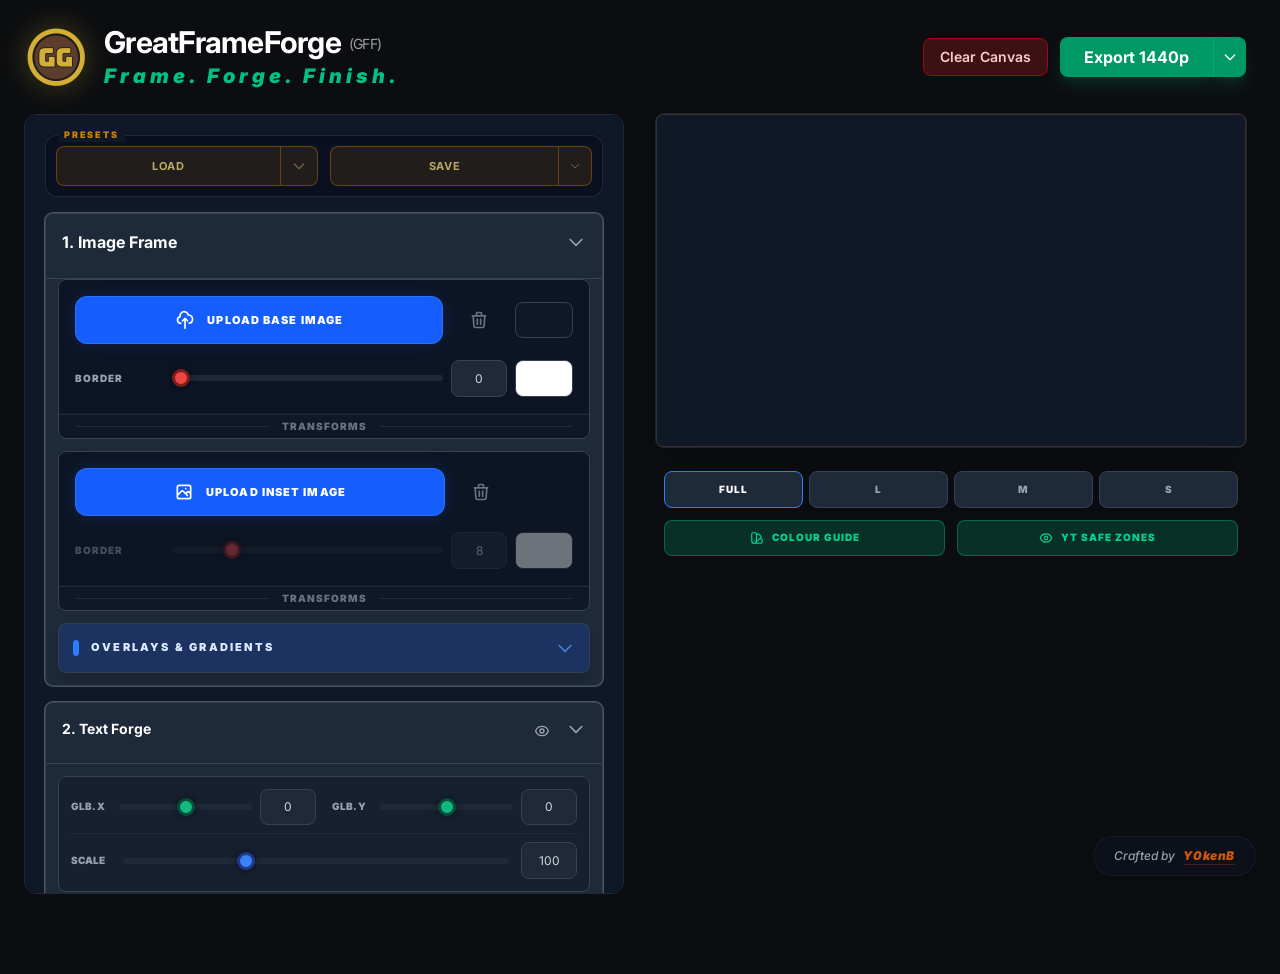
==== commit 1a619689: "Deploy GreatFrameForge PWA v1.2.0" ====
--- a/index.html
+++ b/index.html
@@ -7,7 +7,7 @@
     <link rel="icon" type="image/png" href="./assets/ggadgets-logo-DHXrvmgU.png">  
-  <script type="module" crossorigin src="./assets/index-PH5Pzk7u.js"></script>
+  <script type="module" crossorigin src="./assets/index-CpKt6VWI.js"></script>
   <link rel="stylesheet" crossorigin href="./assets/index-rSreKYVv.css">
 <link rel="manifest" href="./manifest.webmanifest"><script id="vite-plugin-pwa:register-sw" src="./registerSW.js"></script></head>
 <body class="min-h-screen p-4 md:p-6 bg-[#0b0d10]">
@@ -77,7 +77,7 @@
                             </button>
                             <button id="toggleYTGuidesBtn" class="flex-1 h-[2.3rem] px-3 bg-emerald-500/20 hover:bg-emerald-500/30 border border-emerald-500/40 text-emerald-400 rounded-lg text-[10px] font-black uppercase tracking-widest transition-all flex items-center justify-center gap-2 whitespace-nowrap">
                                 <svg xmlns="http://www.w3.org/2000/svg" class="h-3.5 w-3.5" fill="none" viewBox="0 0 24 24" stroke="currentColor"><path stroke-linecap="round" stroke-linejoin="round" stroke-width="2" d="M15 12a3 3 0 11-6 0 3 3 0 016 0z" /><path stroke-linecap="round" stroke-linejoin="round" stroke-width="2" d="M2.458 12C3.732 7.943 7.523 5 12 5c4.478 0 8.268 2.943 9.542 7-1.274 4.057-5.064 7-9.542 7-4.477 0-8.268-2.943-9.542-7z" /></svg>
-                                <span>Safe Zones</span>
+                                <span>YT Safe Zones</span>
                             </button>
                         </div>
                     </div>
@@ -330,11 +330,11 @@
                                                     <svg class="h-5 w-5" fill="none" viewBox="0 0 24 24" stroke="currentColor"><path stroke-linecap="round" stroke-linejoin="round" stroke-width="2" d="M4 4v5h.582m15.356 2A8.001 8.001 0 004.582 9m0 0H9m11 11v-5h-.581m0 0a8.003 8.003 0 01-15.357-2m15.357 2H15" /></svg>
                                                 </button>
                                             </div>
-                                            <div class="grid grid-cols-2 gap-4">
+                                            <div class="grid grid-cols-1 md:grid-cols-2 gap-4">
                                                 <div><label class="block text-[10px] text-gray-400 uppercase font-black mb-1">Opacity (%)</label><div class="flex items-center gap-2"><input type="range" class="state-val sync-slider slider-bar slider-opacity" data-link="gradOpacity" min="0" max="100" value="100"><input type="number" class="state-val sync-number entry-base number-entry shrink-0 h-[2.3rem]" data-link="gradOpacity" value="100"></div></div>
                                                 <div><label class="block text-[10px] text-gray-400 uppercase font-black mb-1">Rotation</label><div class="flex items-center gap-2"><input type="range" class="state-val sync-slider slider-bar slider-rotate" data-link="gradRotation" min="0" max="360" value="0"><input type="number" class="state-val sync-number entry-base number-entry shrink-0 h-[2.3rem]" data-link="gradRotation" value="0"></div></div>
                                             </div>
-                                            <div class="grid grid-cols-2 gap-4">
+                                            <div class="grid grid-cols-1 md:grid-cols-2 gap-4">
                                                 <div><label class="block text-[10px] text-gray-400 uppercase font-black mb-1">Offset (%)</label><div class="flex items-center gap-2"><input type="range" class="state-val sync-slider slider-bar slider-size" data-link="gradOffset" min="0" max="100" value="0"><input type="number" class="state-val sync-number entry-base number-entry shrink-0" data-link="gradOffset" value="0"></div></div>
                                                 <div><label class="block text-[10px] text-gray-400 uppercase font-black mb-1">Spread (%)</label><div class="flex items-center gap-2"><input type="range" class="state-val sync-slider slider-bar slider-size" data-link="gradSpread" min="10" max="200" value="100"><input type="number" class="state-val sync-number entry-base number-entry shrink-0" data-link="gradSpread" value="100"></div></div>
                                             </div>
@@ -375,11 +375,11 @@
                                                     <svg class="h-5 w-5" fill="none" viewBox="0 0 24 24" stroke="currentColor"><path stroke-linecap="round" stroke-linejoin="round" stroke-width="2" d="M4 4v5h.582m15.356 2A8.001 8.001 0 004.582 9m0 0H9m11 11v-5h-.581m0 0a8.003 8.003 0 01-15.357-2m15.357 2H15" /></svg>
                                                 </button>
                                             </div>
-                                            <div class="grid grid-cols-2 gap-4">
+                                            <div class="grid grid-cols-1 md:grid-cols-2 gap-4">
                                                 <div><label class="block text-[10px] text-gray-400 uppercase font-black mb-1">Opacity (%)</label><div class="flex items-center gap-2"><input type="range" class="state-val sync-slider slider-bar slider-opacity" data-link="grad2Opacity" min="0" max="100" value="100"><input type="number" class="state-val sync-number entry-base number-entry shrink-0 h-[2.3rem]" data-link="grad2Opacity" value="100"></div></div>
                                                 <div><label class="block text-[10px] text-gray-400 uppercase font-black mb-1">Rotation</label><div class="flex items-center gap-2"><input type="range" class="state-val sync-slider slider-bar slider-rotate" data-link="grad2Rotation" min="0" max="360" value="0"><input type="number" class="state-val sync-number entry-base number-entry shrink-0 h-[2.3rem]" data-link="grad2Rotation" value="0"></div></div>
                                             </div>
-                                            <div class="grid grid-cols-2 gap-4">
+                                            <div class="grid grid-cols-1 md:grid-cols-2 gap-4">
                                                 <div><label class="block text-[10px] text-gray-400 uppercase font-black mb-1">Offset (%)</label><div class="flex items-center gap-2"><input type="range" class="state-val sync-slider slider-bar slider-size" data-link="grad2Offset" min="0" max="100" value="0"><input type="number" class="state-val sync-number entry-base number-entry shrink-0" data-link="grad2Offset" value="0"></div></div>
                                                 <div><label class="block text-[10px] text-gray-400 uppercase font-black mb-1">Spread (%)</label><div class="flex items-center gap-2"><input type="range" class="state-val sync-slider slider-bar slider-size" data-link="grad2Spread" min="10" max="200" value="100"><input type="number" class="state-val sync-number entry-base number-entry shrink-0" data-link="grad2Spread" value="100"></div></div>
                                             </div>
@@ -407,7 +407,7 @@
                             </summary>
                             <div class="p-3 pt-0 border-t border-gray-700 mt-2">
                                 <div class="bg-gray-900/50 p-3 rounded-lg border border-gray-700 mt-3 space-y-2">
-                                    <div class="grid grid-cols-2 gap-4">
+                                    <div class="grid grid-cols-1 md:grid-cols-2 gap-4">
                                         <div><div class="flex items-center gap-2"><label class="text-[10px] text-gray-400 uppercase font-black w-10 shrink-0">Glb. X</label><input type="range" class="state-val sync-slider slider-bar slider-pan" data-link="globalTextX" min="-1000" max="1000" value="0"><input type="number" class="state-val sync-number entry-base number-entry" data-link="globalTextX" value="0"></div></div>
                                         <div><div class="flex items-center gap-2"><label class="text-[10px] text-gray-400 uppercase font-black w-10 shrink-0">Glb. Y</label><input type="range" class="state-val sync-slider slider-bar slider-pan" data-link="globalTextY" min="-1000" max="1000" value="0"><input type="number" class="state-val sync-number entry-base number-entry" data-link="globalTextY" value="0"></div></div>
                                     </div>
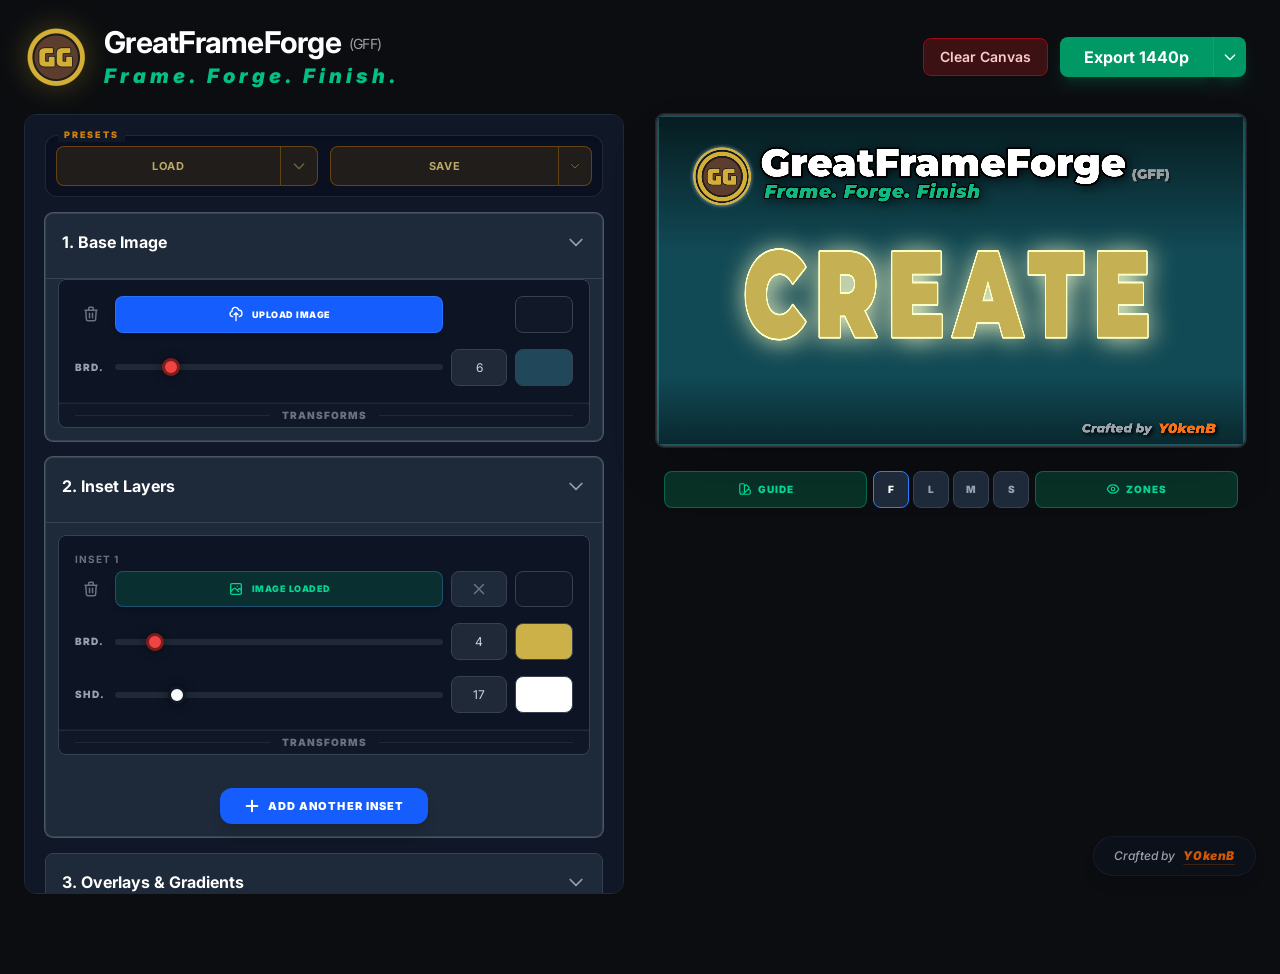
==== commit ce718ac9: "Deploy GreatFrameForge PWA v1.2.0" ====
--- a/index.html
+++ b/index.html
@@ -7,8 +7,8 @@
     <link rel="icon" type="image/png" href="./assets/ggadgets-logo-DHXrvmgU.png">  
-  <script type="module" crossorigin src="./assets/index-CpKt6VWI.js"></script>
-  <link rel="stylesheet" crossorigin href="./assets/index-rSreKYVv.css">
+  <script type="module" crossorigin src="./assets/index-kRb_26Tj.js"></script>
+  <link rel="stylesheet" crossorigin href="./assets/index-BTlyA5sz.css">
 <link rel="manifest" href="./manifest.webmanifest"><script id="vite-plugin-pwa:register-sw" src="./registerSW.js"></script></head>
 <body class="min-h-screen p-4 md:p-6 bg-[#0b0d10]">
 
@@ -30,11 +30,11 @@
                     <!-- Export Dropdown -->
                     <div class="flex-1 md:flex-none inline-flex">
                         <button id="downloadBtn" class="flex-1 bg-emerald-600 hover:bg-emerald-500 text-white px-4 md:px-6 py-2 rounded-l-lg font-bold transition-colors shadow-lg shadow-emerald-600/20 border-r-0 whitespace-nowrap">Export 1440p</button>
-                        <div class="relative group">
-                            <button class="bg-emerald-600 hover:bg-emerald-500 border-l border-emerald-400/30 text-white px-2 py-2 rounded-r-lg transition-colors shadow-lg shadow-emerald-600/20 h-full flex items-center">
+                        <div class="relative group dropdown-container">
+                            <button class="bg-emerald-600 hover:bg-emerald-500 border-l border-emerald-400/30 text-white px-2 py-2 rounded-r-lg transition-colors shadow-lg shadow-emerald-600/20 h-full flex items-center dropdown-toggle">
                                 <svg xmlns="http://www.w3.org/2000/svg" class="h-4 w-4" fill="none" viewBox="0 0 24 24" stroke="currentColor"><path stroke-linecap="round" stroke-linejoin="round" stroke-width="2" d="M19 9l-7 7-7-7" /></svg>
                             </button>
-                            <div class="absolute hidden group-hover:block top-full right-0 min-w-[160px] pt-0 z-[100]">
+                            <div class="absolute hidden group-hover:block group-[.open]:block top-full right-0 min-w-[160px] pt-0 z-[100] dropdown-menu">
                                 <div class="bg-gray-900 border border-gray-700 rounded-lg shadow-2xl py-2 mt-0">
                                     <div class="px-4 py-1 text-[10px] font-black text-gray-500 uppercase tracking-widest border-b border-gray-800 mb-1">Select Resolution</div>
                                     <div class="px-4 py-2 text-sm text-gray-300 hover:bg-emerald-600 hover:text-white cursor-pointer transition-colors res-option" onclick="setExportRes(1080)">1080p (Standard)</div>
@@ -52,34 +52,34 @@
         <div class="relative xl:flex xl:flex-row xl:gap-8 items-start">
             <!-- Mobile Sticky Container -->
             <div id="stickyHeader" class="w-full sticky top-0 z-[50] bg-[#0b0d10] shadow-2xl border-b-[3px] border-transparent xl:border-b-0 xl:shadow-none xl:bg-transparent xl:w-auto xl:flex-grow xl:flex xl:flex-col xl:items-center xl:justify-start xl:sticky xl:top-6 xl:order-2 transition-all duration-300">
-                <div class="py-3 xl:py-0 w-full flex justify-center">
+                <div class="py-2 xl:py-0 w-full flex justify-center">
                     <div id="canvasFrame" class="canvas-container shadow-2xl ring-1 ring-white/10 w-full shrink-0 flex items-center justify-center overflow-hidden bg-gray-900/50">
                         <canvas id="thumbnailCanvas" width="1920" height="1080" class="w-full h-auto block"></canvas>
                     </div>
                 </div>
                 
                 <div class="w-full flex-grow flex flex-col overflow-hidden bg-[#0b0d10] xl:bg-transparent relative z-[40]">
-                    <!-- Controls Rows -->
-                    <div class="flex flex-col gap-3 mt-4 md:mt-6 w-full px-2 pb-2">
-                        <!-- Row 1: Scale Buttons -->
-                        <div class="flex items-center justify-center gap-1.5 w-full">
-                            <button onclick="setPreviewScale('full')" class="preview-scale-btn active flex-1 h-[2.3rem] bg-gray-800 border border-blue-500 text-white rounded-lg text-[10px] font-black uppercase tracking-widest transition-all">Full</button>
-                            <button onclick="setPreviewScale('large')" class="preview-scale-btn flex-1 h-[2.3rem] bg-gray-800 border border-gray-700 text-gray-400 rounded-lg text-[10px] font-black uppercase tracking-widest transition-all">L</button>
-                            <button onclick="setPreviewScale('medium')" class="preview-scale-btn flex-1 h-[2.3rem] bg-gray-800 border border-gray-700 text-gray-400 rounded-lg text-[10px] font-black uppercase tracking-widest transition-all">M</button>
-                            <button onclick="setPreviewScale('small')" class="preview-scale-btn flex-1 h-[2.3rem] bg-gray-800 border border-gray-700 text-gray-400 rounded-lg text-[10px] font-black uppercase tracking-widest transition-all">S</button>
-                        </div>
-
-                        <!-- Row 2: Guide & Safe Zones -->
-                        <div class="flex items-center justify-between gap-3 w-full">
-                            <button id="toggleColorWheelBtn" class="flex-1 h-[2.3rem] px-3 bg-emerald-500/20 hover:bg-emerald-500/30 border border-emerald-500/40 text-emerald-400 rounded-lg text-[10px] font-black uppercase tracking-widest transition-all flex items-center justify-center gap-2 whitespace-nowrap">
-                                <svg xmlns="http://www.w3.org/2000/svg" class="h-3.5 w-3.5" fill="none" viewBox="0 0 24 24" stroke="currentColor"><path stroke-linecap="round" stroke-linejoin="round" stroke-width="2" d="M7 21a4 4 0 01-4-4V5a2 2 0 012-2h4a2 2 0 012 2v12a4 4 0 01-4 4zm0 0h12a2 2 0 002-2v-4a2 2 0 00-2-2h-2.343M11 7.343l1.657-1.657a2 2 0 012.828 0l2.829 2.829a2 2 0 010 2.828l-8.486 8.485M7 17h.01" /></svg>
-                                <span>Colour Guide</span>
-                            </button>
-                            <button id="toggleYTGuidesBtn" class="flex-1 h-[2.3rem] px-3 bg-emerald-500/20 hover:bg-emerald-500/30 border border-emerald-500/40 text-emerald-400 rounded-lg text-[10px] font-black uppercase tracking-widest transition-all flex items-center justify-center gap-2 whitespace-nowrap">
-                                <svg xmlns="http://www.w3.org/2000/svg" class="h-3.5 w-3.5" fill="none" viewBox="0 0 24 24" stroke="currentColor"><path stroke-linecap="round" stroke-linejoin="round" stroke-width="2" d="M15 12a3 3 0 11-6 0 3 3 0 016 0z" /><path stroke-linecap="round" stroke-linejoin="round" stroke-width="2" d="M2.458 12C3.732 7.943 7.523 5 12 5c4.478 0 8.268 2.943 9.542 7-1.274 4.057-5.064 7-9.542 7-4.477 0-8.268-2.943-9.542-7z" /></svg>
-                                <span>YT Safe Zones</span>
-                            </button>
-                        </div>
+                    <!-- Controls Row -->
+                    <div class="flex flex-row items-center justify-center gap-1.5 mt-2 md:mt-6 w-full px-2 pb-1">
+                        <!-- Colour Guide -->
+                        <button id="toggleColorWheelBtn" class="flex-1 h-[2.3rem] bg-emerald-500/20 hover:bg-emerald-500/30 border border-emerald-500/40 text-emerald-400 rounded-lg text-[10px] font-black uppercase tracking-widest transition-all flex items-center justify-center gap-1.5 whitespace-nowrap min-w-0">
+                            <svg xmlns="http://www.w3.org/2000/svg" class="h-3.5 w-3.5 shrink-0" fill="none" viewBox="0 0 24 24" stroke="currentColor"><path stroke-linecap="round" stroke-linejoin="round" stroke-width="2" d="M7 21a4 4 0 01-4-4V5a2 2 0 012-2h4a2 2 0 012 2v12a4 4 0 01-4 4zm0 0h12a2 2 0 002-2v-4a2 2 0 00-2-2h-2.343M11 7.343l1.657-1.657a2 2 0 012.828 0l2.829 2.829a2 2 0 010 2.828l-8.486 8.485M7 17h.01" /></svg>
+                            <span class="truncate">Guide</span>
+                        </button>
+
+                        <!-- Scale Buttons (Smaller) -->
+                        <div class="flex items-center gap-1 shrink-0">
+                            <button onclick="setPreviewScale('full')" class="preview-scale-btn active w-9 h-[2.3rem] bg-gray-800 border border-blue-500 text-white rounded-lg text-[10px] font-black uppercase transition-all">F</button>
+                            <button onclick="setPreviewScale('large')" class="preview-scale-btn w-9 h-[2.3rem] bg-gray-800 border border-gray-700 text-gray-400 rounded-lg text-[10px] font-black uppercase transition-all">L</button>
+                            <button onclick="setPreviewScale('medium')" class="preview-scale-btn w-9 h-[2.3rem] bg-gray-800 border border-gray-700 text-gray-400 rounded-lg text-[10px] font-black uppercase transition-all">M</button>
+                            <button onclick="setPreviewScale('small')" class="preview-scale-btn w-9 h-[2.3rem] bg-gray-800 border border-gray-700 text-gray-400 rounded-lg text-[10px] font-black uppercase transition-all">S</button>
+                        </div>
+
+                        <!-- YT Safe Zones -->
+                        <button id="toggleYTGuidesBtn" class="flex-1 h-[2.3rem] bg-emerald-500/20 hover:bg-emerald-500/30 border border-emerald-500/40 text-emerald-400 rounded-lg text-[10px] font-black uppercase tracking-widest transition-all flex items-center justify-center gap-1.5 whitespace-nowrap min-w-0">
+                            <svg xmlns="http://www.w3.org/2000/svg" class="h-3.5 w-3.5 shrink-0" fill="none" viewBox="0 0 24 24" stroke="currentColor"><path stroke-linecap="round" stroke-linejoin="round" stroke-width="2" d="M15 12a3 3 0 11-6 0 3 3 0 016 0z" /><path stroke-linecap="round" stroke-linejoin="round" stroke-width="2" d="M2.458 12C3.732 7.943 7.523 5 12 5c4.478 0 8.268 2.943 9.542 7-1.274 4.057-5.064 7-9.542 7-4.477 0-8.268-2.943-9.542-7z" /></svg>
+                            <span class="truncate">Zones</span>
+                        </button>
                     </div>
 
                     <div id="colour-wheel-host" class="flex-grow flex flex-col min-h-0"></div>
@@ -87,7 +87,7 @@
             </div>
 
             <!-- Controls Area -->
-            <div class="w-full xl:w-[600px] mt-8 xl:mt-0 shrink-0 space-y-4 bg-gray-900 p-5 rounded-xl border border-gray-800 h-auto xl:h-[90vh] overflow-y-visible xl:overflow-y-scroll sidebar-scroll order-2 xl:order-1 relative">
+            <div class="w-full xl:w-[600px] mt-4 xl:mt-0 shrink-0 space-y-4 bg-gray-900 p-5 rounded-xl border border-gray-800 h-auto xl:h-[90vh] overflow-y-visible xl:overflow-y-scroll sidebar-scroll order-2 xl:order-1 relative">
                 <!-- Scroll Sentinel for Sticky Border -->
                 <div id="scroll-sentinel" class="absolute top-0 left-0 w-full h-px pointer-events-none"></div>
                 
@@ -96,14 +96,14 @@
                     <div class="absolute -top-2 left-3 px-1.5 bg-gray-900 text-[9px] font-black text-amber-500/80 uppercase tracking-[0.2em]">Presets</div>
                     
                     <!-- Load -->
-                    <div class="relative group flex-1">
-                        <div class="inline-flex h-10 cursor-pointer w-full">
+                    <div class="relative group flex-1 dropdown-container">
+                        <div class="inline-flex h-10 cursor-pointer w-full dropdown-toggle">
                             <button id="currentPresetName" class="flex-1 bg-amber-500/10 group-hover:bg-amber-500/20 border border-amber-500/30 text-amber-200/70 px-3 py-1 rounded-l-lg text-[11px] font-bold transition-colors border-r-0 truncate uppercase tracking-wider">Load</button>
                             <button class="bg-amber-500/10 group-hover:bg-amber-500/20 border border-amber-500/30 text-amber-200/70 px-2.5 py-1 rounded-r-lg text-sm transition-colors h-full flex items-center">
                                 <svg xmlns="http://www.w3.org/2000/svg" class="h-4 w-4 opacity-50 group-hover:opacity-100 transition-opacity" fill="none" viewBox="0 0 24 24" stroke="currentColor"><path stroke-linecap="round" stroke-linejoin="round" stroke-width="2" d="M19 9l-7 7-7-7" /></svg>
                             </button>
                         </div>
-                        <div class="absolute hidden group-hover:block top-full left-0 w-full pt-1 z-[110]">
+                        <div class="absolute hidden group-hover:block group-[.open]:block top-full left-0 w-full pt-1 z-[110] dropdown-menu">
                             <div class="bg-gray-900 border border-gray-700 rounded-lg shadow-2xl py-2 overflow-hidden">
                                 <div id="presetDropdownList" class="max-h-[300px] overflow-y-auto overflow-x-hidden sidebar-scroll p-1"></div>
                                 <div class="border-t border-gray-800 mt-2 pt-2 px-2 flex gap-2">
@@ -116,14 +116,14 @@
                     </div>
                     
                     <!-- Save Button -->
-                    <div class="relative group flex-1">
+                    <div class="relative group flex-1 dropdown-container">
                         <div class="inline-flex h-10 w-full">
                             <button id="savePresetBtn" class="flex-1 bg-amber-500/10 group-hover:bg-amber-500/20 border border-amber-500/30 text-amber-200/70 px-3 py-1 rounded-l-lg text-[11px] font-bold transition-colors border-r-0 uppercase tracking-wider">Save</button>
-                            <button class="bg-amber-500/10 group-hover:bg-amber-500/20 border border-amber-500/30 text-amber-200/70 px-2.5 py-1 rounded-r-lg transition-colors h-full flex items-center">
+                            <button class="bg-amber-500/10 group-hover:bg-amber-500/20 border border-amber-500/30 text-amber-200/70 px-2.5 py-1 rounded-r-lg transition-colors h-full flex items-center dropdown-toggle">
                                 <svg xmlns="http://www.w3.org/2000/svg" class="h-3 w-3 opacity-50" fill="none" viewBox="0 0 24 24" stroke="currentColor"><path stroke-linecap="round" stroke-linejoin="round" stroke-width="2" d="M19 9l-7 7-7-7" /></svg>
                             </button>
                         </div>
-                        <div class="absolute hidden group-hover:block top-full right-0 w-full pt-1 z-[110]">
+                        <div class="absolute hidden group-hover:block group-[.open]:block top-full right-0 w-full pt-1 z-[110] dropdown-menu">
                             <div class="bg-gray-900 border border-gray-700 rounded-lg shadow-2xl py-2 overflow-hidden">
                                 <div class="px-4 py-1 text-[10px] font-black text-gray-500 uppercase tracking-widest border-b border-gray-800 mb-1">Overwrite Existing</div>
                                 <div id="saveDropdownList" class="max-h-[300px] overflow-y-auto overflow-x-hidden sidebar-scroll p-1"></div>
@@ -132,10 +132,10 @@
                     </div>
                 </div>
 
-                <!-- 1. Image Frame -->
+                <!-- 1. Base Image -->
                 <details class="bg-gray-800 rounded-lg border border-gray-700 open:ring-1 open:ring-gray-600" open>
                     <summary class="p-4 font-bold text-white cursor-pointer hover:bg-gray-700/50 flex justify-between items-center rounded-lg select-none">
-                        <span>1. Image Frame</span>
+                        <span>1. Base Image</span>
                         <svg class="w-5 h-5 text-gray-400 transform transition-transform duration-200" fill="none" viewBox="0 0 24 24" stroke="currentColor"><path stroke-linecap="round" stroke-linejoin="round" stroke-width="2" d="M19 9l-7 7-7-7" /></svg>
                     </summary>
                     <div class="p-3 pt-0 border-t border-gray-700 mt-2 space-y-3">
@@ -143,23 +143,27 @@
                         <!-- Base Image Block -->
                         <div class="bg-gray-900 rounded-lg border border-gray-700 overflow-hidden">
                             <div class="p-4 bg-gray-950/20 border-b border-gray-800/50 space-y-3">
-                                <div class="flex items-center gap-2 w-full h-[3rem]">
-                                    <label id="baseUploadLabel" for="baseImageUpload" class="flex-grow h-full flex items-center justify-center gap-3 px-6 bg-blue-600 hover:bg-blue-500 border border-blue-400/30 rounded-xl cursor-pointer transition-all group shadow-[0_0_20px_rgba(37,99,235,0.2)]">
-                                        <svg class="w-5 h-5 text-white pointer-events-none" fill="none" stroke="currentColor" viewBox="0 0 24 24"><path stroke-linecap="round" stroke-linejoin="round" stroke-width="2" d="M7 16a4 4 0 01-.88-7.903A5 5 0 1115.9 6L16 6a5 5 0 011 9.9M15 13l-3-3m0 0l-3 3m3-3v12" /></svg>
-                                        <span class="text-[11px] font-black text-white uppercase tracking-[0.1em] pointer-events-none">Upload Base Image</span>
-                                        <input type="file" id="baseImageUpload" accept="image/*" class="hidden">
-                                    </label>
-                                    <button id="clearBaseBtn" class="w-[3.5rem] h-full flex justify-center items-center text-gray-500 hover:text-red-400 transition-all" title="Clear Base Image">
-                                        <svg xmlns="http://www.w3.org/2000/svg" class="h-5 w-5" fill="none" viewBox="0 0 24 24" stroke="currentColor"><path stroke-linecap="round" stroke-linejoin="round" stroke-width="2" d="M19 7l-.867 12.142A2 2 0 0116.138 21H7.862a2 2 0 01-1.995-1.858L5 7m5 4v6m4-6v6m1-10V4a1 1 0 00-1-1h-4a1 1 0 00-1 1v3M4 7h16" /></svg>
-                                    </button>
-                                    <input type="text" id="bgColor" value="#111827" style="background-color: #111827" class="state-val color-picker" title="Choose BG Colour" inputmode="none" readonly>
-                                </div>
-                                <div class="flex flex-col md:flex-row md:items-center gap-3 pt-1">
-                                    <label class="w-full md:w-[85px] text-[10px] text-gray-400 uppercase tracking-widest font-black shrink-0">Border</label>
+                                <div class="flex items-center gap-2 w-full h-[2.3rem]">
+                                   <button id="clearBaseBtn" class="w-8 h-full flex justify-center items-center text-gray-500 hover:text-red-400 transition-all shrink-0" title="Delete Base Layer (Complete Reset)">
+                                       <svg xmlns="http://www.w3.org/2000/svg" class="h-4.5 w-4.5" fill="none" viewBox="0 0 24 24" stroke="currentColor"><path stroke-linecap="round" stroke-linejoin="round" stroke-width="2" d="M19 7l-.867 12.142A2 2 0 0116.138 21H7.862a2 2 0 01-1.995-1.858L5 7m5 4v6m4-6v6m1-10V4a1 1 0 00-1-1h-4a1 1 0 00-1 1v3M4 7h16" /></svg>
+                                   </button>
+                                   <label id="baseUploadLabel" for="baseImageUpload" class="flex-grow h-full flex items-center justify-center gap-2 px-4 bg-blue-600 hover:bg-blue-500 border border-blue-400/30 rounded-lg cursor-pointer transition-all group shadow-md overflow-hidden">
+                                       <svg class="w-4 h-4 text-white pointer-events-none" fill="none" stroke="currentColor" viewBox="0 0 24 24"><path stroke-linecap="round" stroke-linejoin="round" stroke-width="2" d="M7 16a4 4 0 01-.88-7.903A5 5 0 1115.9 6L16 6a5 5 0 011 9.9M15 13l-3-3m0 0l-3 3m3-3v12" /></svg>
+                                       <span class="text-[9px] font-black text-white uppercase tracking-wider pointer-events-none truncate">Upload Base Image</span>
+                                       <input type="file" id="baseImageUpload" accept="image/*" class="hidden">
+                                   </label>
+                                   <div id="baseClearXPlaceholder" class="w-[3.5rem] shrink-0 h-full flex justify-center items-center">
+                                       <button id="clearBaseImageX" class="hidden text-gray-500 hover:text-amber-400 transition-all w-full flex justify-center items-center h-full border border-gray-700 bg-gray-800 rounded-lg" title="Remove Image (Keep Layer)">
+                                           <svg xmlns="http://www.w3.org/2000/svg" class="h-4.5 w-4.5" fill="none" viewBox="0 0 24 24" stroke="currentColor"><path stroke-linecap="round" stroke-linejoin="round" stroke-width="2" d="M6 18L18 6M6 6l12 12" /></svg>
+                                       </button>
+                                   </div>
+                                   <input type="text" id="bgColor" value="transparent" style="background-color: #111827" class="state-val color-picker shrink-0" title="Choose BG Colour" inputmode="none" readonly>
+                                </div>                                <div id="baseBorderControls" class="flex items-center gap-3 pt-1 opacity-40 pointer-events-none transition-opacity">
                                     <div class="flex items-center gap-2 flex-grow">
-                                        <input type="range" class="state-val sync-slider slider-bar slider-border" data-link="baseBorderW" min="0" max="40" value="0">
-                                        <input type="number" class="state-val sync-number entry-base number-entry" data-link="baseBorderW" value="0">
-                                        <input type="text" id="baseBorderColor" value="#ffffff" style="background-color: #ffffff" class="state-val color-picker" inputmode="none" readonly>
+                                        <label class="text-[10px] text-gray-400 uppercase tracking-widest font-black shrink-0 w-8">Brd.</label>
+                                        <input type="range" class="state-val sync-slider slider-bar slider-border flex-grow" data-link="baseBorderW" min="0" max="40" value="0">
+                                        <input type="number" class="state-val sync-number entry-base number-entry shrink-0" data-link="baseBorderW" value="0">
+                                        <input type="text" id="baseBorderColor" value="#ffffff" style="background-color: #ffffff" class="state-val color-picker shrink-0" inputmode="none" readonly>
                                     </div>
                                 </div>
                             </div>
@@ -195,203 +199,138 @@
                                 </div>
                             </details>
                         </div>
-
-                        <!-- Inset Image -->
-                        <div class="bg-gray-900 rounded-lg border border-gray-700 overflow-hidden">
-                            <div class="p-4 bg-gray-950/20 border-b border-gray-800/50 space-y-3">
-                                <div class="flex items-center gap-2 w-full h-[3rem]">
-                                    <label id="insetUploadLabel" for="insetImageUpload" class="flex-grow h-full flex items-center justify-center gap-3 px-6 bg-blue-600 hover:bg-blue-500 border border-blue-400/30 rounded-xl cursor-pointer transition-all group shadow-[0_0_20px_rgba(37,99,235,0.2)]">
-                                        <svg class="w-5 h-5 text-white pointer-events-none" fill="none" stroke="currentColor" viewBox="0 0 24 24"><path stroke-linecap="round" stroke-linejoin="round" stroke-width="2" d="M4 16l4.586-4.586a2 2 0 012.828 0L16 16m-2-2l1.586-1.586a2 2 0 012.828 0L20 14m-6-6h.01M6 20h12a2 2 0 002-2V6a2 2 0 00-2-2H6a2 2 0 00-2 2v12a2 2 0 002 2z" /></svg>
-                                        <span class="text-[11px] font-black text-white uppercase tracking-[0.1em] pointer-events-none">Upload Inset Image</span>
-                                        <input type="file" id="insetImageUpload" accept="image/*" class="hidden">
-                                    </label>
-                                    <button id="clearInsetBtn" class="w-[3.5rem] h-full flex justify-center items-center text-gray-500 hover:text-red-400 transition-all" title="Clear Inset Image">
-                                        <svg xmlns="http://www.w3.org/2000/svg" class="h-5 w-5" fill="none" viewBox="0 0 24 24" stroke="currentColor"><path stroke-linecap="round" stroke-linejoin="round" stroke-width="2" d="M19 7l-.867 12.142A2 2 0 0116.138 21H7.862a2 2 0 01-1.995-1.858L5 7m5 4v6m4-6v6m1-10V4a1 1 0 00-1-1h-4a1 1 0 00-1 1v3M4 7h16" /></svg>
-                                    </button>
-                                    <div class="w-[3.5rem] shrink-0"></div>
-                                </div>
-                                <div id="insetBorderControls" class="flex flex-col md:flex-row md:items-center gap-3 pt-1 opacity-40 pointer-events-none transition-opacity">
-                                    <label class="w-full md:w-[85px] text-[10px] text-gray-400 uppercase tracking-widest font-black shrink-0">Border</label>
-                                    <div class="flex items-center gap-2 flex-grow">
-                                        <input type="range" class="state-val sync-slider slider-bar slider-border" data-link="insetBorderW" min="0" max="40" value="8">
-                                        <input type="number" class="state-val sync-number entry-base number-entry" data-link="insetBorderW" value="8">
-                                        <input type="text" id="insetBorderColor" value="#ffffff" style="background-color: #ffffff" class="state-val color-picker" inputmode="none" readonly>
-                                    </div>
+                    </div>
+                </details>
+
+                <!-- 2. Inset Layers -->
+                <details class="bg-gray-800 rounded-lg border border-gray-700 open:ring-1 open:ring-gray-600" open>
+                    <summary class="p-4 font-bold text-white cursor-pointer hover:bg-gray-700/50 flex justify-between items-center rounded-lg select-none">
+                        <span>2. Inset Layers</span>
+                        <svg class="w-5 h-5 text-gray-400 transform transition-transform duration-200" fill="none" viewBox="0 0 24 24" stroke="currentColor"><path stroke-linecap="round" stroke-linejoin="round" stroke-width="2" d="M19 9l-7 7-7-7" /></svg>
+                    </summary>
+                    <div class="p-3 pt-0 border-t border-gray-700 mt-2 space-y-3">
+                        <div id="insetsContainer" class="space-y-3 mt-3"></div>
+                        <div class="mt-4 pt-4 border-t border-gray-800 flex justify-center">
+                            <button id="addInsetBtn" class="flex items-center gap-2 px-6 py-2.5 bg-blue-600 hover:bg-blue-500 text-white rounded-xl text-[11px] font-black uppercase tracking-widest transition-all shadow-lg active:scale-95 group">
+                                <svg xmlns="http://www.w3.org/2000/svg" class="h-4 w-4 transition-transform group-hover:rotate-90" fill="none" viewBox="0 0 24 24" stroke="currentColor"><path stroke-linecap="round" stroke-linejoin="round" stroke-width="3" d="M12 4v16m8-8H4" /></svg>
+                                Add Another Inset
+                            </button>
+                        </div>
+                    </div>
+                </details>
+
+                <!-- 3. Overlays & Gradients -->
+                <details class="bg-gray-800 rounded-lg border border-gray-700 open:ring-1 open:ring-gray-600">
+                    <summary class="p-4 font-bold text-white cursor-pointer hover:bg-gray-700/50 flex justify-between items-center rounded-lg select-none">
+                        <span>3. Overlays & Gradients</span>
+                        <svg class="w-5 h-5 text-gray-400 transform transition-transform duration-200" fill="none" viewBox="0 0 24 24" stroke="currentColor"><path stroke-linecap="round" stroke-linejoin="round" stroke-width="2" d="M19 9l-7 7-7-7" /></svg>
+                    </summary>
+                    <div class="p-3 pt-0 border-t border-gray-700 mt-2 space-y-3">
+                        <!-- Overlay Block -->
+                        <div class="bg-gray-900 rounded-lg border border-gray-700 overflow-hidden p-3 flex flex-col md:flex-row md:items-center gap-3">
+                            <label class="w-[85px] text-[10px] font-black text-gray-400 uppercase tracking-widest shrink-0">Overlay</label>
+                            <div class="flex flex-col gap-3 flex-grow">
+                                <div class="flex items-center gap-2">
+                                    <input type="range" class="state-val sync-slider slider-bar slider-opacity" data-link="overlayOpacity" min="0" max="100" value="0">
+                                    <input type="number" class="state-val sync-number entry-base number-entry shrink-0" data-link="overlayOpacity" value="0">
+                                    <input type="text" id="overlayColor" value="#000000" style="background-color: #000000" class="state-val color-picker" inputmode="none" readonly>
+                                </div>
+                            </div>
+                        </div>
+
+                        <!-- Gradient 1 Block -->
+                        <div class="bg-gray-900 rounded-lg border border-gray-700 overflow-hidden shadow-xl">
+                            <div class="px-3 py-1.5 text-[10px] font-black text-gray-400 uppercase tracking-widest border-b border-gray-800 bg-gray-950/40">Gradient 1</div>
+                            <div class="p-3 flex items-center gap-3">
+                                <div class="flex items-center gap-2 flex-grow">
+                                    <div class="relative group/select flex-grow">
+                                        <select id="gradDirection" class="state-val appearance-none w-full bg-gray-800 hover:bg-gray-700 border border-gray-700 text-white px-3 py-2 rounded-lg text-[10px] font-bold uppercase tracking-wider transition-colors cursor-pointer pr-8 outline-none focus:border-blue-500/50">
+                                            <option value="none">None</option>
+                                            <option value="TB">Top - Bottom</option>
+                                            <option value="BT">Bottom - Top</option>
+                                            <option value="LR">Left - Right</option>
+                                            <option value="RL">Right - Left</option>
+                                            <option value="TLBR">Top.Left - Bot.Right</option>
+                                            <option value="BRTL">Bot.Right - Top.Left</option>
+                                            <option value="TRBL">Top.Right - Bot.Left</option>
+                                            <option value="BLTR">Bot.Left - Top.Right</option>
+                                            <option value="custom">Custom Angle</option>
+                                        </select>
+                                        <div class="absolute right-3 top-1/2 -translate-y-1/2 pointer-events-none text-gray-400 group-hover/select:text-white transition-colors">
+                                            <svg xmlns="http://www.w3.org/2000/svg" class="h-3.5 w-3.5" fill="none" viewBox="0 0 24 24" stroke="currentColor"><path stroke-linecap="round" stroke-linejoin="round" stroke-width="3" d="M19 9l-7 7-7-7" /></svg>
+                                        </div>
+                                    </div>
+                                    <input type="text" id="gradColor" value="#000000" style="background-color: #000000" class="state-val color-picker shrink-0" inputmode="none" readonly>
                                 </div>
                             </div>
                             <details class="group">
                                 <summary class="flex items-center justify-center py-1 cursor-pointer hover:bg-gray-800/50 border-t border-gray-800 select-none"><div class="w-full flex items-center px-4"><div class="flex-grow h-[1px] bg-gray-800"></div><div class="px-3 text-[10px] text-gray-500 group-hover:text-blue-400 uppercase font-black tracking-widest">Transforms</div><div class="flex-grow h-[1px] bg-gray-800"></div></div></summary>
-                                <div id="insetTransformContent" class="p-4 py-6 bg-gray-950/30 border-t border-gray-800/50 space-y-4 opacity-40 pointer-events-none transition-opacity relative">
+                                <div id="gradTransformContent" class="p-4 py-6 bg-gray-950/30 border-t border-gray-800/50 space-y-4 opacity-40 pointer-events-none transition-opacity">
                                     <div class="flex justify-end border-b border-white/5 pb-2 mb-2">
-                                        <button class="text-gray-500 hover:text-red-400 transition-colors transform-reset-btn" title="Reset Transforms" onclick="resetTransformSection('insetTransformContent')">
+                                        <button class="text-gray-500 hover:text-red-400 transition-colors transform-reset-btn" title="Reset Transforms" onclick="resetTransformSection('gradTransformContent')">
                                             <svg class="h-5 w-5" fill="none" viewBox="0 0 24 24" stroke="currentColor"><path stroke-linecap="round" stroke-linejoin="round" stroke-width="2" d="M4 4v5h.582m15.356 2A8.001 8.001 0 004.582 9m0 0H9m11 11v-5h-.581m0 0a8.003 8.003 0 01-15.357-2m15.357 2H15" /></svg>
                                         </button>
                                     </div>
-                                    <div class="grid grid-cols-1 md:grid-cols-2 gap-3">
-                                        <div>
-                                            <div class="flex items-center gap-2">
-                                                <label class="text-[10px] text-gray-400 uppercase font-black w-10 shrink-0">Mask</label>
-                                                <div class="flex items-center gap-2 flex-grow">
-                                                    <select id="insetMask" class="state-val entry-base px-2 h-[2rem] text-[10px] font-black uppercase flex-grow">
-                                                        <option value="rect">Square</option>
-                                                        <option value="circle">Circle</option>
-                                                    </select>
-                                                </div>
-                                            </div>
+                                    <div class="grid grid-cols-1 md:grid-cols-2 gap-4">
+                                        <div><label class="block text-[10px] text-gray-400 uppercase font-black mb-1">Opacity (%)</label><div class="flex items-center gap-2"><input type="range" class="state-val sync-slider slider-bar slider-opacity" data-link="gradOpacity" min="0" max="100" value="100"><input type="number" class="state-val sync-number entry-base number-entry shrink-0 h-[2.3rem]" data-link="gradOpacity" value="100"></div></div>
+                                        <div><label class="block text-[10px] text-gray-400 uppercase font-black mb-1">Rotation</label><div class="flex items-center gap-2"><input type="range" class="state-val sync-slider slider-bar slider-rotate" data-link="gradRotation" min="0" max="360" value="0"><input type="number" class="state-val sync-number entry-base number-entry shrink-0 h-[2.3rem]" data-link="gradRotation" value="0"></div></div>
+                                    </div>
+                                    <div class="grid grid-cols-1 md:grid-cols-2 gap-4">
+                                        <div><label class="block text-[10px] text-gray-400 uppercase font-black mb-1">Offset (%)</label><div class="flex items-center gap-2"><input type="range" class="state-val sync-slider slider-bar slider-size" data-link="gradOffset" min="0" max="100" value="0"><input type="number" class="state-val sync-number entry-base number-entry shrink-0 h-[2.3rem]" data-link="gradOffset" value="0"></div></div>
+                                        <div><label class="block text-[10px] text-gray-400 uppercase font-black mb-1">Spread (%)</label><div class="flex items-center gap-2"><input type="range" class="state-val sync-slider slider-bar slider-size" data-link="gradSpread" min="10" max="200" value="100"><input type="number" class="state-val sync-number entry-base number-entry shrink-0 h-[2.3rem]" data-link="gradSpread" value="100"></div></div>
+                                    </div>
+                                </div>
+                            </details>
+                        </div>
+
+                        <!-- Gradient 2 Block -->
+                        <div class="bg-gray-900 rounded-lg border border-gray-700 overflow-hidden shadow-xl">
+                            <div class="px-3 py-1.5 text-[10px] font-black text-gray-400 uppercase tracking-widest border-b border-gray-800 bg-gray-950/40">Gradient 2</div>
+                            <div class="p-3 flex items-center gap-3">
+                                <div class="flex items-center gap-2 flex-grow">
+                                    <div class="relative group/select flex-grow">
+                                        <select id="grad2Direction" class="state-val appearance-none w-full bg-gray-800 hover:bg-gray-700 border border-gray-700 text-white px-3 py-2 rounded-lg text-[10px] font-bold uppercase tracking-wider transition-colors cursor-pointer pr-8 outline-none focus:border-blue-500/50">
+                                            <option value="none">None</option>
+                                            <option value="TB">Top - Bottom</option>
+                                            <option value="BT">Bottom - Top</option>
+                                            <option value="LR">Left - Right</option>
+                                            <option value="RL">Right - Left</option>
+                                            <option value="TLBR">Top.Left - Bot.Right</option>
+                                            <option value="BRTL">Bot.Right - Top.Left</option>
+                                            <option value="TRBL">Top.Right - Bot.Left</option>
+                                            <option value="BLTR">Bot.Left - Top.Right</option>
+                                            <option value="custom">Custom Angle</option>
+                                        </select>
+                                        <div class="absolute right-3 top-1/2 -translate-y-1/2 pointer-events-none text-gray-400 group-hover/select:text-white transition-colors">
+                                            <svg xmlns="http://www.w3.org/2000/svg" class="h-3.5 w-3.5" fill="none" viewBox="0 0 24 24" stroke="currentColor"><path stroke-linecap="round" stroke-linejoin="round" stroke-width="3" d="M19 9l-7 7-7-7" /></svg>
                                         </div>
-                                        <div class="hidden md:block"></div>
-                                    </div>
-                                    <div class="grid grid-cols-1 md:grid-cols-2 gap-3">
-                                        <div><div class="flex items-center gap-2"><label class="text-[10px] text-gray-400 uppercase font-black w-10 shrink-0">Pos X</label><input type="range" class="state-val sync-slider slider-bar slider-pan" data-link="insetPosX" min="0" max="1920" value="1420"><input type="number" class="state-val sync-number entry-base number-entry h-[2.3rem]" data-link="insetPosX" value="1420"></div></div>
-                                        <div><div class="flex items-center gap-2"><label class="text-[10px] text-gray-400 uppercase font-black w-10 shrink-0">Pos Y</label><input type="range" class="state-val sync-slider slider-bar slider-pan" data-link="insetPosY" min="0" max="1080" value="780"><input type="number" class="state-val sync-number entry-base number-entry h-[2.3rem]" data-link="insetPosY" value="780"></div></div>
-                                    </div>
-                                    <div class="grid grid-cols-1 md:grid-cols-2 gap-3">
-                                        <div><div class="flex items-center gap-2"><label class="text-[10px] text-gray-400 uppercase font-black w-10 shrink-0">Pan X</label><input type="range" class="state-val sync-slider slider-bar slider-pan" data-link="insetPanX" min="-1000" max="1000" value="0"><input type="number" class="state-val sync-number entry-base number-entry" data-link="insetPanX" value="0"></div></div>
-                                        <div><div class="flex items-center gap-2"><label class="text-[10px] text-gray-400 uppercase font-black w-10 shrink-0">Pan Y</label><input type="range" class="state-val sync-slider slider-bar slider-pan" data-link="insetPanY" min="-1000" max="1000" value="0"><input type="number" class="state-val sync-number entry-base number-entry" data-link="insetPanY" value="0"></div></div>
-                                    </div>
-                                    <div class="grid grid-cols-1 md:grid-cols-2 gap-3">
-                                        <div><div class="flex items-center gap-2"><label class="text-[10px] text-gray-400 uppercase font-black w-10 shrink-0">Size W</label><input type="range" class="state-val sync-slider slider-bar slider-size" data-link="insetW" min="100" max="1000" value="400"><input type="number" class="state-val sync-number entry-base number-entry h-[2.3rem]" data-link="insetW" value="400"></div></div>
-                                        <div><div class="flex items-center gap-2"><button id="linkInsetBtn" class="text-gray-600 hover:text-blue-400 transition-colors shrink-0 w-4 h-4 flex items-center justify-center"><svg xmlns="http://www.w3.org/2000/svg" class="h-4 w-4" viewBox="0 0 20 20" fill="currentColor"><path fill-rule="evenodd" d="M12.586 4.586a2 2 0 112.828 2.828l-3 3a2 2 0 01-2.828 0 1 1 0 00-1.414 1.414 4 4 0 005.656 0l3-3a4 4 0 00-5.656-5.656l-1.5 1.5a1 1 0 101.414 1.414l1.5-1.5zm-5 5a2 2 0 012.828 0 1 1 0 101.414-1.414 4 4 0 00-5.656 0l-3 3a4 4 0 105.656 5.656l1.5-1.5a1 1 0 10-1.414-1.414l-1.5 1.5a2 2 0 11-2.828-2.828l3-3z" clip-rule="evenodd" /></svg></button><input type="checkbox" id="linkInsetRatio" class="state-val hidden" checked><label class="text-[10px] text-gray-400 uppercase font-black w-10 shrink-0">Size H</label><input type="range" class="state-val sync-slider slider-bar slider-size" data-link="insetH" min="100" max="1000" value="400"><input type="number" class="state-val sync-number entry-base number-entry h-[2.3rem]" data-link="insetH" value="400"></div></div>
-                                    </div>
-                                    <div class="grid grid-cols-1 md:grid-cols-2 gap-3">
-                                        <div><div class="flex items-center gap-2"><label class="text-[10px] text-gray-400 uppercase font-black w-10 shrink-0">Zoom</label><input type="range" class="state-val sync-slider slider-bar slider-size" data-link="insetScale" min="0.5" max="3" step="0.01" value="1"><input type="number" class="state-val sync-number entry-base number-entry" data-link="insetScale" value="1"></div></div>
-                                        <div><div class="flex items-center gap-2"><label class="text-[10px] text-gray-400 uppercase font-black w-10 shrink-0">Rotate</label><input type="range" class="state-val sync-slider slider-bar slider-rotate" data-link="insetRot" min="-180" max="180" value="0"><input type="number" class="state-val sync-number entry-base number-entry" data-link="insetRot" value="0"></div></div>
-                                    </div>
-                                    <div class="grid grid-cols-1 md:grid-cols-2 gap-3 pt-1 border-t border-gray-800/50">
-                                        <div><div class="flex items-center gap-2"><label class="text-[10px] text-gray-400 uppercase font-black w-10 shrink-0">Cont.</label><input type="range" class="state-val sync-slider slider-bar accent-gray-400" data-link="insetContrast" min="0" max="200" value="100"><input type="number" class="state-val sync-number entry-base number-entry" data-link="insetContrast" value="100"></div></div>
-                                        <div><div class="flex items-center gap-2"><label class="text-[10px] text-gray-400 uppercase font-black w-10 shrink-0">Bright.</label><input type="range" class="state-val sync-slider slider-bar accent-gray-400" data-link="insetBrightness" min="0" max="200" value="100"><input type="number" class="state-val sync-number entry-base number-entry" data-link="insetBrightness" value="100"></div></div>
-                                    </div>
-                                    <div class="pt-1 border-t border-gray-800/50">
-                                        <div class="flex items-center gap-2"><label class="text-[10px] text-gray-400 uppercase font-black w-10 shrink-0">Shadow</label><input type="range" class="state-val sync-slider slider-bar accent-gray-500" data-link="insetShadowBlur" min="0" max="100" value="0"><input type="number" class="state-val sync-number entry-base number-entry" data-link="insetShadowBlur" value="0"><input type="text" id="insetShadowColor" value="#000000" style="background-color: #000000" class="state-val color-picker shrink-0" inputmode="none" readonly></div>
-                                    </div>
-                                    <div class="flex gap-3 pt-1 border-t border-gray-800/50">
-                                        <label class="cursor-pointer flex-1"><input type="checkbox" id="insetFlipH" class="state-val hidden peer"><div class="w-full text-center py-2.5 rounded-xl border border-gray-700 bg-gray-800 text-[10px] font-black text-gray-500 peer-checked:bg-emerald-600 peer-checked:text-white transition-all uppercase tracking-widest shadow-lg">Flip Horizontal</div></label>
-                                        <label class="cursor-pointer flex-1"><input type="checkbox" id="insetFlipV" class="state-val hidden peer"><div class="w-full text-center py-2.5 rounded-xl border border-gray-700 bg-gray-800 text-[10px] font-black text-gray-500 peer-checked:bg-emerald-600 peer-checked:text-white transition-all uppercase tracking-widest shadow-lg">Flip Vertical</div></label>
+                                    </div>
+                                    <input type="text" id="grad2Color" value="#000000" style="background-color: #000000" class="state-val color-picker shrink-0" inputmode="none" readonly>
+                                </div>
+                            </div>
+                            <details class="group">
+                                <summary class="flex items-center justify-center py-1 cursor-pointer hover:bg-gray-800/50 border-t border-gray-800 select-none"><div class="w-full flex items-center px-4"><div class="flex-grow h-[1px] bg-gray-800"></div><div class="px-3 text-[10px] text-gray-500 group-hover:text-blue-400 uppercase font-black tracking-widest">Transforms</div><div class="flex-grow h-[1px] bg-gray-800"></div></div></summary>
+                                <div id="grad2TransformContent" class="p-4 py-6 bg-gray-950/30 border-t border-gray-800/50 space-y-4 opacity-40 pointer-events-none transition-opacity">
+                                    <div class="flex justify-end border-b border-white/5 pb-2 mb-2">
+                                        <button class="text-gray-500 hover:text-red-400 transition-colors transform-reset-btn" title="Reset Transforms" onclick="resetTransformSection('grad2TransformContent')">
+                                            <svg class="h-5 w-5" fill="none" viewBox="0 0 24 24" stroke="currentColor"><path stroke-linecap="round" stroke-linejoin="round" stroke-width="2" d="M4 4v5h.582m15.356 2A8.001 8.001 0 004.582 9m0 0H9m11 11v-5h-.581m0 0a8.003 8.003 0 01-15.357-2m15.357 2H15" /></svg>
+                                        </button>
+                                    </div>
+                                    <div class="grid grid-cols-1 md:grid-cols-2 gap-4">
+                                        <div><label class="block text-[10px] text-gray-400 uppercase font-black mb-1">Opacity (%)</label><div class="flex items-center gap-2"><input type="range" class="state-val sync-slider slider-bar slider-opacity" data-link="grad2Opacity" min="0" max="100" value="100"><input type="number" class="state-val sync-number entry-base number-entry shrink-0 h-[2.3rem]" data-link="grad2Opacity" value="100"></div></div>
+                                        <div><label class="block text-[10px] text-gray-400 uppercase font-black mb-1">Rotation</label><div class="flex items-center gap-2"><input type="range" class="state-val sync-slider slider-bar slider-rotate" data-link="grad2Rotation" min="0" max="360" value="0"><input type="number" class="state-val sync-number entry-base number-entry shrink-0 h-[2.3rem]" data-link="grad2Rotation" value="0"></div></div>
+                                    </div>
+                                    <div class="grid grid-cols-1 md:grid-cols-2 gap-4">
+                                        <div><label class="block text-[10px] text-gray-400 uppercase font-black mb-1">Offset (%)</label><div class="flex items-center gap-2"><input type="range" class="state-val sync-slider slider-bar slider-size" data-link="grad2Offset" min="0" max="100" value="0"><input type="number" class="state-val sync-number entry-base number-entry shrink-0 h-[2.3rem]" data-link="grad2Offset" value="0"></div></div>
+                                        <div><label class="block text-[10px] text-gray-400 uppercase font-black mb-1">Spread (%)</label><div class="flex items-center gap-2"><input type="range" class="state-val sync-slider slider-bar slider-size" data-link="grad2Spread" min="10" max="200" value="100"><input type="number" class="state-val sync-number entry-base number-entry shrink-0 h-[2.3rem]" data-link="grad2Spread" value="100"></div></div>
                                     </div>
                                 </div>
                             </details>
                         </div>
-
-                        <details class="bg-gray-800/50 rounded-lg border border-gray-600/50 overflow-hidden group/outer shadow-lg">
-                            <summary class="p-3.5 font-black text-[11px] text-blue-100 uppercase tracking-[0.2em] cursor-pointer bg-blue-600/20 hover:bg-blue-600/30 flex justify-between items-center select-none transition-all active:scale-[0.98]">
-                                <div class="flex items-center gap-3">
-                                    <div class="w-1.5 h-4 bg-blue-500 rounded-full"></div>
-                                    <span>Overlays & Gradients</span>
-                                </div>
-                                <svg class="w-5 h-5 text-blue-400/70 transform transition-transform duration-300 group-open/outer:rotate-180" fill="none" viewBox="0 0 24 24" stroke="currentColor"><path stroke-linecap="round" stroke-linejoin="round" stroke-width="2" d="M19 9l-7 7-7-7" /></svg>
-                            </summary>
-                            <div class="p-3 space-y-3 border-t border-white/5 bg-gray-950/40">
-                                <!-- Overlay Block -->
-                                <div class="bg-gray-900 rounded-lg border border-gray-700 overflow-hidden p-3 flex flex-col md:flex-row md:items-center gap-3">
-                                    <label class="w-[85px] text-[10px] font-black text-gray-400 uppercase tracking-widest shrink-0">Overlay</label>
-                                    <div class="flex flex-col gap-3 flex-grow">
-                                        <div class="flex items-center gap-2">
-                                            <input type="range" class="state-val sync-slider slider-bar slider-opacity" data-link="overlayOpacity" min="0" max="100" value="0">
-                                            <input type="number" class="state-val sync-number entry-base number-entry shrink-0" data-link="overlayOpacity" value="0">
-                                            <input type="text" id="overlayColor" value="#000000" style="background-color: #000000" class="state-val color-picker hidden md:block" inputmode="none" readonly>
-                                        </div>
-                                        <div class="flex md:hidden items-center justify-end gap-2">
-                                            <span class="text-[9px] text-gray-500 font-bold uppercase">Color:</span>
-                                            <input type="text" id="overlayColorMobile" value="#000000" style="background-color: #000000" class="state-val color-picker" inputmode="none" readonly>
-                                        </div>
-                                    </div>
-                                </div>
-
-                                <!-- Gradient 1 Block -->
-                                <div class="bg-gray-900 rounded-lg border border-gray-700 overflow-hidden shadow-xl">
-                                    <div class="px-3 py-1.5 text-[10px] font-black text-gray-400 uppercase tracking-widest border-b border-gray-800 bg-gray-950/40">Gradient 1</div>
-                                    <div class="p-3 flex items-center gap-3">
-                                        <div class="flex items-center gap-2 flex-grow">
-                                            <div class="relative group/select flex-grow">
-                                                <select id="gradDirection" class="state-val appearance-none w-full bg-gray-800 hover:bg-gray-700 border border-gray-700 text-white px-3 py-2 rounded-lg text-[10px] font-bold uppercase tracking-wider transition-colors cursor-pointer pr-8 outline-none focus:border-blue-500/50">
-                                                    <option value="none">None</option>
-                                                    <option value="TB">Top - Bottom</option>
-                                                    <option value="BT">Bottom - Top</option>
-                                                    <option value="LR">Left - Right</option>
-                                                    <option value="RL">Right - Left</option>
-                                                    <option value="TLBR">Top.Left - Bot.Right</option>
-                                                    <option value="BRTL">Bot.Right - Top.Left</option>
-                                                    <option value="TRBL">Top.Right - Bot.Left</option>
-                                                    <option value="BLTR">Bot.Left - Top.Right</option>
-                                                    <option value="custom">Custom Angle</option>
-                                                </select>
-                                                <div class="absolute right-3 top-1/2 -translate-y-1/2 pointer-events-none text-gray-400 group-hover/select:text-white transition-colors">
-                                                    <svg xmlns="http://www.w3.org/2000/svg" class="h-3.5 w-3.5" fill="none" viewBox="0 0 24 24" stroke="currentColor"><path stroke-linecap="round" stroke-linejoin="round" stroke-width="3" d="M19 9l-7 7-7-7" /></svg>
-                                                </div>
-                                            </div>
-                                            <input type="text" id="gradColor" value="#000000" style="background-color: #000000" class="state-val color-picker shrink-0" inputmode="none" readonly>
-                                        </div>
-                                    </div>
-                                    <details class="group">
-                                        <summary class="flex items-center justify-center py-1 cursor-pointer hover:bg-gray-800/50 border-t border-gray-800 select-none"><div class="w-full flex items-center px-4"><div class="flex-grow h-[1px] bg-gray-800"></div><div class="px-3 text-[10px] text-gray-500 group-hover:text-blue-400 uppercase font-black tracking-widest">Transforms</div><div class="flex-grow h-[1px] bg-gray-800"></div></div></summary>
-                                        <div id="gradTransformContent" class="p-4 py-6 bg-gray-950/30 border-t border-gray-800/50 space-y-4 opacity-40 pointer-events-none transition-opacity">
-                                            <div class="flex justify-end border-b border-white/5 pb-2 mb-2">
-                                                <button class="text-gray-500 hover:text-red-400 transition-colors transform-reset-btn" title="Reset Transforms" onclick="resetTransformSection('gradTransformContent')">
-                                                    <svg class="h-5 w-5" fill="none" viewBox="0 0 24 24" stroke="currentColor"><path stroke-linecap="round" stroke-linejoin="round" stroke-width="2" d="M4 4v5h.582m15.356 2A8.001 8.001 0 004.582 9m0 0H9m11 11v-5h-.581m0 0a8.003 8.003 0 01-15.357-2m15.357 2H15" /></svg>
-                                                </button>
-                                            </div>
-                                            <div class="grid grid-cols-1 md:grid-cols-2 gap-4">
-                                                <div><label class="block text-[10px] text-gray-400 uppercase font-black mb-1">Opacity (%)</label><div class="flex items-center gap-2"><input type="range" class="state-val sync-slider slider-bar slider-opacity" data-link="gradOpacity" min="0" max="100" value="100"><input type="number" class="state-val sync-number entry-base number-entry shrink-0 h-[2.3rem]" data-link="gradOpacity" value="100"></div></div>
-                                                <div><label class="block text-[10px] text-gray-400 uppercase font-black mb-1">Rotation</label><div class="flex items-center gap-2"><input type="range" class="state-val sync-slider slider-bar slider-rotate" data-link="gradRotation" min="0" max="360" value="0"><input type="number" class="state-val sync-number entry-base number-entry shrink-0 h-[2.3rem]" data-link="gradRotation" value="0"></div></div>
-                                            </div>
-                                            <div class="grid grid-cols-1 md:grid-cols-2 gap-4">
-                                                <div><label class="block text-[10px] text-gray-400 uppercase font-black mb-1">Offset (%)</label><div class="flex items-center gap-2"><input type="range" class="state-val sync-slider slider-bar slider-size" data-link="gradOffset" min="0" max="100" value="0"><input type="number" class="state-val sync-number entry-base number-entry shrink-0" data-link="gradOffset" value="0"></div></div>
-                                                <div><label class="block text-[10px] text-gray-400 uppercase font-black mb-1">Spread (%)</label><div class="flex items-center gap-2"><input type="range" class="state-val sync-slider slider-bar slider-size" data-link="gradSpread" min="10" max="200" value="100"><input type="number" class="state-val sync-number entry-base number-entry shrink-0" data-link="gradSpread" value="100"></div></div>
-                                            </div>
-                                        </div>
-                                    </details>
-                                </div>
-
-                                <!-- Gradient 2 Block -->
-                                <div class="bg-gray-900 rounded-lg border border-gray-700 overflow-hidden shadow-xl">
-                                    <div class="px-3 py-1.5 text-[10px] font-black text-gray-400 uppercase tracking-widest border-b border-gray-800 bg-gray-950/40">Gradient 2</div>
-                                    <div class="p-3 flex items-center gap-3">
-                                        <div class="flex items-center gap-2 flex-grow">
-                                            <div class="relative group/select flex-grow">
-                                                <select id="grad2Direction" class="state-val appearance-none w-full bg-gray-800 hover:bg-gray-700 border border-gray-700 text-white px-3 py-2 rounded-lg text-[10px] font-bold uppercase tracking-wider transition-colors cursor-pointer pr-8 outline-none focus:border-blue-500/50">
-                                                    <option value="none">None</option>
-                                                    <option value="TB">Top - Bottom</option>
-                                                    <option value="BT">Bottom - Top</option>
-                                                    <option value="LR">Left - Right</option>
-                                                    <option value="RL">Right - Left</option>
-                                                    <option value="TLBR">Top.Left - Bot.Right</option>
-                                                    <option value="BRTL">Bot.Right - Top.Left</option>
-                                                    <option value="TRBL">Top.Right - Bot.Left</option>
-                                                    <option value="BLTR">Bot.Left - Top.Right</option>
-                                                    <option value="custom">Custom Angle</option>
-                                                </select>
-                                                <div class="absolute right-3 top-1/2 -translate-y-1/2 pointer-events-none text-gray-400 group-hover/select:text-white transition-colors">
-                                                    <svg xmlns="http://www.w3.org/2000/svg" class="h-3.5 w-3.5" fill="none" viewBox="0 0 24 24" stroke="currentColor"><path stroke-linecap="round" stroke-linejoin="round" stroke-width="3" d="M19 9l-7 7-7-7" /></svg>
-                                                </div>
-                                            </div>
-                                            <input type="text" id="grad2Color" value="#000000" style="background-color: #000000" class="state-val color-picker shrink-0" inputmode="none" readonly>
-                                        </div>
-                                    </div>
-                                    <details class="group">
-                                        <summary class="flex items-center justify-center py-1 cursor-pointer hover:bg-gray-800/50 border-t border-gray-800 select-none"><div class="w-full flex items-center px-4"><div class="flex-grow h-[1px] bg-gray-800"></div><div class="px-3 text-[10px] text-gray-500 group-hover:text-blue-400 uppercase font-black tracking-widest">Transforms</div><div class="flex-grow h-[1px] bg-gray-800"></div></div></summary>
-                                        <div id="grad2TransformContent" class="p-4 py-6 bg-gray-950/30 border-t border-gray-800/50 space-y-4 opacity-40 pointer-events-none transition-opacity">
-                                            <div class="flex justify-end border-b border-white/5 pb-2 mb-2">
-                                                <button class="text-gray-500 hover:text-red-400 transition-colors transform-reset-btn" title="Reset Transforms" onclick="resetTransformSection('grad2TransformContent')">
-                                                    <svg class="h-5 w-5" fill="none" viewBox="0 0 24 24" stroke="currentColor"><path stroke-linecap="round" stroke-linejoin="round" stroke-width="2" d="M4 4v5h.582m15.356 2A8.001 8.001 0 004.582 9m0 0H9m11 11v-5h-.581m0 0a8.003 8.003 0 01-15.357-2m15.357 2H15" /></svg>
-                                                </button>
-                                            </div>
-                                            <div class="grid grid-cols-1 md:grid-cols-2 gap-4">
-                                                <div><label class="block text-[10px] text-gray-400 uppercase font-black mb-1">Opacity (%)</label><div class="flex items-center gap-2"><input type="range" class="state-val sync-slider slider-bar slider-opacity" data-link="grad2Opacity" min="0" max="100" value="100"><input type="number" class="state-val sync-number entry-base number-entry shrink-0 h-[2.3rem]" data-link="grad2Opacity" value="100"></div></div>
-                                                <div><label class="block text-[10px] text-gray-400 uppercase font-black mb-1">Rotation</label><div class="flex items-center gap-2"><input type="range" class="state-val sync-slider slider-bar slider-rotate" data-link="grad2Rotation" min="0" max="360" value="0"><input type="number" class="state-val sync-number entry-base number-entry shrink-0 h-[2.3rem]" data-link="grad2Rotation" value="0"></div></div>
-                                            </div>
-                                            <div class="grid grid-cols-1 md:grid-cols-2 gap-4">
-                                                <div><label class="block text-[10px] text-gray-400 uppercase font-black mb-1">Offset (%)</label><div class="flex items-center gap-2"><input type="range" class="state-val sync-slider slider-bar slider-size" data-link="grad2Offset" min="0" max="100" value="0"><input type="number" class="state-val sync-number entry-base number-entry shrink-0" data-link="grad2Offset" value="0"></div></div>
-                                                <div><label class="block text-[10px] text-gray-400 uppercase font-black mb-1">Spread (%)</label><div class="flex items-center gap-2"><input type="range" class="state-val sync-slider slider-bar slider-size" data-link="grad2Spread" min="10" max="200" value="100"><input type="number" class="state-val sync-number entry-base number-entry shrink-0" data-link="grad2Spread" value="100"></div></div>
-                                            </div>
-                                        </div>
-                                    </details>
-                                </div>
-                            </div>
-                        </details>
                     </div>
                 </details>
 
-                <!-- 2. Text Forge -->
+                <!-- 4. Text Forge -->
                 <details class="bg-gray-800 rounded-lg border border-gray-700 open:ring-1 open:ring-gray-600 relative" open>
                             <button id="toggleTextForgeVisibility" class="absolute right-12 top-4 p-1 hover:text-white transition-colors z-20" title="Toggle Visibility">
                                 <svg id="textForgeEyeIcon" class="w-4 h-4 text-gray-400" fill="none" viewBox="0 0 24 24" stroke="currentColor">
@@ -400,21 +339,67 @@
                                 </svg>
                             </button>
                             <summary class="p-4 font-bold text-white cursor-pointer hover:bg-gray-700/50 flex justify-between items-center rounded-lg text-sm select-none">
-                                <span>2. Text Forge</span>
+                                <span>4. Text Forge</span>
                                 <div class="flex items-center gap-2">
                                     <svg class="w-5 h-5 text-gray-400 transform transition-transform duration-200" fill="none" viewBox="0 0 24 24" stroke="currentColor"><path stroke-linecap="round" stroke-linejoin="round" stroke-width="2" d="M19 9l-7 7-7-7" /></svg>
                                 </div>
                             </summary>
                             <div class="p-3 pt-0 border-t border-gray-700 mt-2">
-                                <div class="bg-gray-900/50 p-3 rounded-lg border border-gray-700 mt-3 space-y-2">
-                                    <div class="grid grid-cols-1 md:grid-cols-2 gap-4">
-                                        <div><div class="flex items-center gap-2"><label class="text-[10px] text-gray-400 uppercase font-black w-10 shrink-0">Glb. X</label><input type="range" class="state-val sync-slider slider-bar slider-pan" data-link="globalTextX" min="-1000" max="1000" value="0"><input type="number" class="state-val sync-number entry-base number-entry" data-link="globalTextX" value="0"></div></div>
-                                        <div><div class="flex items-center gap-2"><label class="text-[10px] text-gray-400 uppercase font-black w-10 shrink-0">Glb. Y</label><input type="range" class="state-val sync-slider slider-bar slider-pan" data-link="globalTextY" min="-1000" max="1000" value="0"><input type="number" class="state-val sync-number entry-base number-entry" data-link="globalTextY" value="0"></div></div>
-                                    </div>
-                                    <div class="pt-2 border-t border-gray-800"><div class="flex items-center gap-3"><label class="text-[10px] text-gray-400 uppercase font-black w-10 shrink-0">Scale</label><input type="range" class="state-val sync-slider slider-bar slider-size" data-link="globalTextScale" min="10" max="300" value="100"><input type="number" class="state-val sync-number entry-base number-entry" data-link="globalTextScale" value="100"></div></div>
-                                </div>
+                                <!-- Global Controls Dropdown -->
+                                <details class="group mt-3 bg-gray-900 rounded-lg border border-gray-700 overflow-hidden">
+                                    <summary class="flex items-center justify-center py-1.5 cursor-pointer hover:bg-gray-800/50 select-none">  
+                                        <div class="w-full flex items-center px-4">
+                                            <div class="flex-grow h-[1px] bg-gray-800"></div>
+                                            <div class="px-3 text-[10px] text-gray-500 group-hover:text-blue-400 uppercase font-black tracking-widest">Global Controls</div>
+                                            <div class="flex-grow h-[1px] bg-gray-800"></div>
+                                        </div>
+                                    </summary>
+                                    <div class="p-4 bg-gray-950/30 border-t border-gray-800/50 space-y-4">
+                                        <div class="grid grid-cols-1 md:grid-cols-2 gap-x-6 gap-y-4">
+                                            <div class="flex flex-col gap-1.5">
+                                                <div class="flex justify-between items-center px-1">
+                                                    <label class="text-[9px] font-black text-gray-500 uppercase tracking-widest">Global X</label>
+                                                    <span class="text-[10px] font-bold text-blue-400 reset-label cursor-pointer hover:text-blue-300 transition-colors" data-default="0">0px</span>
+                                                </div>
+                                                <div class="flex items-center gap-2">
+                                                    <input type="range" class="state-val sync-slider slider-bar slider-pan" data-link="globalTextX" min="-1000" max="1000" value="0">
+                                                    <input type="number" class="state-val sync-number entry-base number-entry shrink-0" data-link="globalTextX" value="0">
+                                                </div>
+                                            </div>
+                                            <div class="flex flex-col gap-1.5">
+                                                <div class="flex justify-between items-center px-1">
+                                                    <label class="text-[9px] font-black text-gray-500 uppercase tracking-widest">Global Y</label>
+                                                    <span class="text-[10px] font-bold text-blue-400 reset-label cursor-pointer hover:text-blue-300 transition-colors" data-default="0">0px</span>
+                                                </div>
+                                                <div class="flex items-center gap-2">
+                                                    <input type="range" class="state-val sync-slider slider-bar slider-pan" data-link="globalTextY" min="-1000" max="1000" value="0">
+                                                    <input type="number" class="state-val sync-number entry-base number-entry shrink-0" data-link="globalTextY" value="0">
+                                                </div>
+                                            </div>
+                                        </div>
+                                        <div class="pt-3 border-t border-gray-800/50">
+                                            <div class="flex flex-col gap-1.5">
+                                                <div class="flex justify-between items-center px-1">
+                                                    <label class="text-[9px] font-black text-gray-500 uppercase tracking-widest">Global Scale</label>
+                                                    <span class="text-[10px] font-bold text-blue-400 reset-label cursor-pointer hover:text-blue-300 transition-colors" data-default="100">100%</span>
+                                                </div>
+                                                <div class="flex items-center gap-3">
+                                                    <input type="range" class="state-val sync-slider slider-bar slider-size" data-link="globalTextScale" min="10" max="300" value="100">
+                                                    <input type="number" class="state-val sync-number entry-base number-entry shrink-0" data-link="globalTextScale" value="100">
+                                                </div>
+                                            </div>
+                                        </div>
+                                    </div>
+                                </details>
+
                                 <div id="textLayersContainer" class="space-y-2 mt-3"></div>
-                                <div class="h-12"></div>
+                                <div class="mt-4 pt-4 border-t border-gray-800 flex justify-center">
+                                    <button id="addTextLayerBtn" class="flex items-center gap-2 px-6 py-2.5 bg-blue-600 hover:bg-blue-500 text-white rounded-xl text-[11px] font-black uppercase tracking-widest transition-all shadow-lg active:scale-95 group">
+                                        <svg xmlns="http://www.w3.org/2000/svg" class="h-4 w-4 transition-transform group-hover:rotate-90" fill="none" viewBox="0 0 24 24" stroke="currentColor"><path stroke-linecap="round" stroke-linejoin="round" stroke-width="3" d="M12 4v16m8-8H4" /></svg>
+                                        Add Text Layer
+                                    </button>
+                                </div>
+                                <div class="h-6"></div>
                             </div>
                         </details>
                     </div>
--- a/assets/index-BTlyA5sz.css
+++ b/assets/index-BTlyA5sz.css
@@ -0,0 +1 @@
+@import"https://fonts.googleapis.com/css2?family=Anton&family=Bebas+Neue&family=Inter:wght@400;600;800&family=Montserrat:ital,wght@0,900;1,900&family=Oswald:wght@700&family=Playfair+Display:ital,wght@0,700;1,700&display=swap";/*! tailwindcss v4.2.1 | MIT License | https://tailwindcss.com */@layer properties{@supports (((-webkit-hyphens:none)) and (not (margin-trim:inline))) or ((-moz-orient:inline) and (not (color:rgb(from red r g b)))){*,:before,:after,::backdrop{--tw-translate-x:0;--tw-translate-y:0;--tw-translate-z:0;--tw-scale-x:1;--tw-scale-y:1;--tw-scale-z:1;--tw-rotate-x:initial;--tw-rotate-y:initial;--tw-rotate-z:initial;--tw-skew-x:initial;--tw-skew-y:initial;--tw-space-y-reverse:0;--tw-space-x-reverse:0;--tw-border-style:solid;--tw-leading:initial;--tw-font-weight:initial;--tw-tracking:initial;--tw-shadow:0 0 #0000;--tw-shadow-color:initial;--tw-shadow-alpha:100%;--tw-inset-shadow:0 0 #0000;--tw-inset-shadow-color:initial;--tw-inset-shadow-alpha:100%;--tw-ring-color:initial;--tw-ring-shadow:0 0 #0000;--tw-inset-ring-color:initial;--tw-inset-ring-shadow:0 0 #0000;--tw-ring-inset:initial;--tw-ring-offset-width:0px;--tw-ring-offset-color:#fff;--tw-ring-offset-shadow:0 0 #0000;--tw-blur:initial;--tw-brightness:initial;--tw-contrast:initial;--tw-grayscale:initial;--tw-hue-rotate:initial;--tw-invert:initial;--tw-opacity:initial;--tw-saturate:initial;--tw-sepia:initial;--tw-drop-shadow:initial;--tw-drop-shadow-color:initial;--tw-drop-shadow-alpha:100%;--tw-drop-shadow-size:initial;--tw-backdrop-blur:initial;--tw-backdrop-brightness:initial;--tw-backdrop-contrast:initial;--tw-backdrop-grayscale:initial;--tw-backdrop-hue-rotate:initial;--tw-backdrop-invert:initial;--tw-backdrop-opacity:initial;--tw-backdrop-saturate:initial;--tw-backdrop-sepia:initial;--tw-duration:initial}}}@layer theme{:root,:host{--font-sans:ui-sans-serif, system-ui, sans-serif, "Apple Color Emoji", "Segoe UI Emoji", "Segoe UI Symbol", "Noto Color Emoji";--font-serif:ui-serif, Georgia, Cambria, "Times New Roman", Times, serif;--font-mono:ui-monospace, SFMono-Regular, Menlo, Monaco, Consolas, "Liberation Mono", "Courier New", monospace;--color-red-200:oklch(88.5% .062 18.334);--color-red-300:oklch(80.8% .114 19.571);--color-red-400:oklch(70.4% .191 22.216);--color-red-500:oklch(63.7% .237 25.331);--color-red-600:oklch(57.7% .245 27.325);--color-red-800:oklch(44.4% .177 26.899);--color-red-900:oklch(39.6% .141 25.723);--color-red-950:oklch(25.8% .092 26.042);--color-orange-400:oklch(75% .183 55.934);--color-orange-500:oklch(70.5% .213 47.604);--color-orange-600:oklch(64.6% .222 41.116);--color-amber-200:oklch(92.4% .12 95.746);--color-amber-400:oklch(82.8% .189 84.429);--color-amber-500:oklch(76.9% .188 70.08);--color-green-400:oklch(79.2% .209 151.711);--color-green-500:oklch(72.3% .219 149.579);--color-emerald-400:oklch(76.5% .177 163.223);--color-emerald-500:oklch(69.6% .17 162.48);--color-emerald-600:oklch(59.6% .145 163.225);--color-emerald-900:oklch(37.8% .077 168.94);--color-blue-100:oklch(93.2% .032 255.585);--color-blue-200:oklch(88.2% .059 254.128);--color-blue-300:oklch(80.9% .105 251.813);--color-blue-400:oklch(70.7% .165 254.624);--color-blue-500:oklch(62.3% .214 259.815);--color-blue-600:oklch(54.6% .245 262.881);--color-blue-700:oklch(48.8% .243 264.376);--color-blue-900:oklch(37.9% .146 265.522);--color-purple-500:oklch(62.7% .265 303.9);--color-slate-300:oklch(86.9% .022 252.894);--color-slate-400:oklch(70.4% .04 256.788);--color-slate-500:oklch(55.4% .046 257.417);--color-slate-600:oklch(44.6% .043 257.281);--color-slate-700:oklch(37.2% .044 257.287);--color-gray-300:oklch(87.2% .01 258.338);--color-gray-400:oklch(70.7% .022 261.325);--color-gray-500:oklch(55.1% .027 264.364);--color-gray-600:oklch(44.6% .03 256.802);--color-gray-700:oklch(37.3% .034 259.733);--color-gray-800:oklch(27.8% .033 256.848);--color-gray-900:oklch(21% .034 264.665);--color-gray-950:oklch(13% .028 261.692);--color-black:#000;--color-white:#fff;--spacing:.25rem;--container-sm:24rem;--text-xs:.75rem;--text-xs--line-height:calc(1 / .75);--text-sm:.875rem;--text-sm--line-height:calc(1.25 / .875);--text-lg:1.125rem;--text-lg--line-height:calc(1.75 / 1.125);--text-xl:1.25rem;--text-xl--line-height:calc(1.75 / 1.25);--text-2xl:1.5rem;--text-2xl--line-height:calc(2 / 1.5);--text-3xl:1.875rem;--text-3xl--line-height: 1.2 ;--font-weight-normal:400;--font-weight-medium:500;--font-weight-semibold:600;--font-weight-bold:700;--font-weight-black:900;--tracking-tighter:-.05em;--tracking-tight:-.025em;--tracking-wide:.025em;--tracking-wider:.05em;--tracking-widest:.1em;--leading-relaxed:1.625;--radius-md:.375rem;--radius-lg:.5rem;--radius-xl:.75rem;--radius-2xl:1rem;--blur-sm:8px;--blur-md:12px;--default-transition-duration:.15s;--default-transition-timing-function:cubic-bezier(.4, 0, .2, 1);--default-font-family:var(--font-sans);--default-mono-font-family:var(--font-mono)}}@layer base{*,:after,:before,::backdrop{box-sizing:border-box;border:0 solid;margin:0;padding:0}::file-selector-button{box-sizing:border-box;border:0 solid;margin:0;padding:0}html,:host{-webkit-text-size-adjust:100%;-moz-tab-size:4;tab-size:4;line-height:1.5;font-family:var(--default-font-family,ui-sans-serif, system-ui, sans-serif, "Apple Color Emoji", "Segoe UI Emoji", "Segoe UI Symbol", "Noto Color Emoji");font-feature-settings:var(--default-font-feature-settings,normal);font-variation-settings:var(--default-font-variation-settings,normal);-webkit-tap-highlight-color:transparent}hr{height:0;color:inherit;border-top-width:1px}abbr:where([title]){-webkit-text-decoration:underline dotted;text-decoration:underline dotted}h1,h2,h3,h4,h5,h6{font-size:inherit;font-weight:inherit}a{color:inherit;-webkit-text-decoration:inherit;text-decoration:inherit}b,strong{font-weight:bolder}code,kbd,samp,pre{font-family:var(--default-mono-font-family,ui-monospace, SFMono-Regular, Menlo, Monaco, Consolas, "Liberation Mono", "Courier New", monospace);font-feature-settings:var(--default-mono-font-feature-settings,normal);font-variation-settings:var(--default-mono-font-variation-settings,normal);font-size:1em}small{font-size:80%}sub,sup{vertical-align:baseline;font-size:75%;line-height:0;position:relative}sub{bottom:-.25em}sup{top:-.5em}table{text-indent:0;border-color:inherit;border-collapse:collapse}:-moz-focusring{outline:auto}progress{vertical-align:baseline}summary{display:list-item}ol,ul,menu{list-style:none}img,svg,video,canvas,audio,iframe,embed,object{vertical-align:middle;display:block}img,video{max-width:100%;height:auto}button,input,select,optgroup,textarea{font:inherit;font-feature-settings:inherit;font-variation-settings:inherit;letter-spacing:inherit;color:inherit;opacity:1;background-color:#0000;border-radius:0}::file-selector-button{font:inherit;font-feature-settings:inherit;font-variation-settings:inherit;letter-spacing:inherit;color:inherit;opacity:1;background-color:#0000;border-radius:0}:where(select:is([multiple],[size])) optgroup{font-weight:bolder}:where(select:is([multiple],[size])) optgroup option{padding-inline-start:20px}::file-selector-button{margin-inline-end:4px}::placeholder{opacity:1}@supports (not ((-webkit-appearance:-apple-pay-button))) or (contain-intrinsic-size:1px){::placeholder{color:currentColor}@supports (color:color-mix(in lab,red,red)){::placeholder{color:color-mix(in oklab,currentcolor 50%,transparent)}}}textarea{resize:vertical}::-webkit-search-decoration{-webkit-appearance:none}::-webkit-date-and-time-value{min-height:1lh;text-align:inherit}::-webkit-datetime-edit{display:inline-flex}::-webkit-datetime-edit-fields-wrapper{padding:0}::-webkit-datetime-edit{padding-block:0}::-webkit-datetime-edit-year-field{padding-block:0}::-webkit-datetime-edit-month-field{padding-block:0}::-webkit-datetime-edit-day-field{padding-block:0}::-webkit-datetime-edit-hour-field{padding-block:0}::-webkit-datetime-edit-minute-field{padding-block:0}::-webkit-datetime-edit-second-field{padding-block:0}::-webkit-datetime-edit-millisecond-field{padding-block:0}::-webkit-datetime-edit-meridiem-field{padding-block:0}::-webkit-calendar-picker-indicator{line-height:1}:-moz-ui-invalid{box-shadow:none}button,input:where([type=button],[type=reset],[type=submit]){-webkit-appearance:button;-moz-appearance:button;appearance:button}::file-selector-button{-webkit-appearance:button;-moz-appearance:button;appearance:button}::-webkit-inner-spin-button{height:auto}::-webkit-outer-spin-button{height:auto}[hidden]:where(:not([hidden=until-found])){display:none!important}}@layer components;@layer utilities{.pointer-events-auto{pointer-events:auto}.pointer-events-none{pointer-events:none}.visible{visibility:visible}.absolute{position:absolute}.fixed{position:fixed}.relative{position:relative}.static{position:static}.sticky{position:sticky}.inset-0{inset:calc(var(--spacing) * 0)}.start{inset-inline-start:var(--spacing)}.end{inset-inline-end:var(--spacing)}.-top-2{top:calc(var(--spacing) * -2)}.top-0{top:calc(var(--spacing) * 0)}.top-1\/2{top:50%}.top-4{top:calc(var(--spacing) * 4)}.top-6{top:calc(var(--spacing) * 6)}.top-full{top:100%}.right-0{right:calc(var(--spacing) * 0)}.right-3{right:calc(var(--spacing) * 3)}.right-6{right:calc(var(--spacing) * 6)}.right-12{right:calc(var(--spacing) * 12)}.bottom-0{bottom:calc(var(--spacing) * 0)}.bottom-6{bottom:calc(var(--spacing) * 6)}.bottom-full{bottom:100%}.left-0{left:calc(var(--spacing) * 0)}.left-3{left:calc(var(--spacing) * 3)}.z-10{z-index:10}.z-20{z-index:20}.z-\[40\]{z-index:40}.z-\[50\]{z-index:50}.z-\[100\]{z-index:100}.z-\[110\]{z-index:110}.z-\[200\]{z-index:200}.z-\[9999\]{z-index:9999}.z-\[10000\]{z-index:10000}.order-2{order:2}.col-span-3{grid-column:span 3/span 3}.container{width:100%}@media(min-width:40rem){.container{max-width:40rem}}@media(min-width:48rem){.container{max-width:48rem}}@media(min-width:64rem){.container{max-width:64rem}}@media(min-width:80rem){.container{max-width:80rem}}@media(min-width:96rem){.container{max-width:96rem}}.mx-auto{margin-inline:auto}.mt-0{margin-top:calc(var(--spacing) * 0)}.mt-0\.5{margin-top:calc(var(--spacing) * .5)}.mt-1{margin-top:calc(var(--spacing) * 1)}.mt-2{margin-top:calc(var(--spacing) * 2)}.mt-3{margin-top:calc(var(--spacing) * 3)}.mt-4{margin-top:calc(var(--spacing) * 4)}.mt-6{margin-top:calc(var(--spacing) * 6)}.mt-auto{margin-top:auto}.mr-1{margin-right:calc(var(--spacing) * 1)}.mr-2{margin-right:calc(var(--spacing) * 2)}.mr-8{margin-right:calc(var(--spacing) * 8)}.mb-0{margin-bottom:calc(var(--spacing) * 0)}.mb-1{margin-bottom:calc(var(--spacing) * 1)}.mb-1\.5{margin-bottom:calc(var(--spacing) * 1.5)}.mb-2{margin-bottom:calc(var(--spacing) * 2)}.mb-4{margin-bottom:calc(var(--spacing) * 4)}.mb-6{margin-bottom:calc(var(--spacing) * 6)}.mb-8{margin-bottom:calc(var(--spacing) * 8)}.ml-2{margin-left:calc(var(--spacing) * 2)}.block{display:block}.flex{display:flex}.grid{display:grid}.hidden{display:none}.inline-flex{display:inline-flex}.aspect-square{aspect-ratio:1}.\!h-\[2\.3rem\]{height:2.3rem!important}.h-1{height:calc(var(--spacing) * 1)}.h-1\.5{height:calc(var(--spacing) * 1.5)}.h-3{height:calc(var(--spacing) * 3)}.h-3\.5{height:calc(var(--spacing) * 3.5)}.h-4{height:calc(var(--spacing) * 4)}.h-4\.5{height:calc(var(--spacing) * 4.5)}.h-5{height:calc(var(--spacing) * 5)}.h-6{height:calc(var(--spacing) * 6)}.h-7{height:calc(var(--spacing) * 7)}.h-8{height:calc(var(--spacing) * 8)}.h-10{height:calc(var(--spacing) * 10)}.h-11{height:calc(var(--spacing) * 11)}.h-12{height:calc(var(--spacing) * 12)}.h-24{height:calc(var(--spacing) * 24)}.h-\[1px\]{height:1px}.h-\[2\.3rem\]{height:2.3rem}.h-\[2\.8rem\]{height:2.8rem}.h-\[2rem\]{height:2rem}.h-\[24px\]{height:24px}.h-\[80vh\]{height:80vh}.h-\[82vh\]{height:82vh}.h-auto{height:auto}.h-full{height:100%}.h-px{height:1px}.max-h-\[220px\]{max-height:220px}.max-h-\[300px\]{max-height:300px}.max-h-full{max-height:100%}.min-h-0{min-height:calc(var(--spacing) * 0)}.min-h-screen{min-height:100vh}.\!w-\[4rem\]{width:4rem!important}.w-2{width:calc(var(--spacing) * 2)}.w-3{width:calc(var(--spacing) * 3)}.w-3\.5{width:calc(var(--spacing) * 3.5)}.w-4{width:calc(var(--spacing) * 4)}.w-4\.5{width:calc(var(--spacing) * 4.5)}.w-5{width:calc(var(--spacing) * 5)}.w-6{width:calc(var(--spacing) * 6)}.w-7{width:calc(var(--spacing) * 7)}.w-8{width:calc(var(--spacing) * 8)}.w-9{width:calc(var(--spacing) * 9)}.w-10{width:calc(var(--spacing) * 10)}.w-11{width:calc(var(--spacing) * 11)}.w-12{width:calc(var(--spacing) * 12)}.w-14{width:calc(var(--spacing) * 14)}.w-48{width:calc(var(--spacing) * 48)}.w-\[2\.3rem\]{width:2.3rem}.w-\[3\.5rem\]{width:3.5rem}.w-\[4rem\]{width:4rem}.w-\[85px\]{width:85px}.w-\[95px\]{width:95px}.w-\[280px\]{width:280px}.w-full{width:100%}.max-w-\[420px\]{max-width:420px}.max-w-\[1600px\]{max-width:1600px}.max-w-\[1800px\]{max-width:1800px}.max-w-\[1920px\]{max-width:1920px}.max-w-full{max-width:100%}.max-w-sm{max-width:var(--container-sm)}.min-w-0{min-width:calc(var(--spacing) * 0)}.min-w-\[160px\]{min-width:160px}.flex-1{flex:1}.shrink-0{flex-shrink:0}.flex-grow{flex-grow:1}.-translate-y-1\/2{--tw-translate-y: -50% ;translate:var(--tw-translate-x) var(--tw-translate-y)}.translate-y-1{--tw-translate-y:calc(var(--spacing) * 1);translate:var(--tw-translate-x) var(--tw-translate-y)}.scale-95{--tw-scale-x:95%;--tw-scale-y:95%;--tw-scale-z:95%;scale:var(--tw-scale-x) var(--tw-scale-y)}.rotate-90{rotate:90deg}.transform{transform:var(--tw-rotate-x,) var(--tw-rotate-y,) var(--tw-rotate-z,) var(--tw-skew-x,) var(--tw-skew-y,)}.cursor-crosshair{cursor:crosshair}.cursor-default{cursor:default}.cursor-grab{cursor:grab}.cursor-pointer{cursor:pointer}.list-none{list-style-type:none}.appearance-none{-webkit-appearance:none;-moz-appearance:none;appearance:none}.grid-cols-1{grid-template-columns:repeat(1,minmax(0,1fr))}.grid-cols-2{grid-template-columns:repeat(2,minmax(0,1fr))}.grid-cols-3{grid-template-columns:repeat(3,minmax(0,1fr))}.flex-col{flex-direction:column}.flex-row{flex-direction:row}.items-center{align-items:center}.items-start{align-items:flex-start}.items-stretch{align-items:stretch}.justify-between{justify-content:space-between}.justify-center{justify-content:center}.justify-end{justify-content:flex-end}.justify-start{justify-content:flex-start}.gap-1{gap:calc(var(--spacing) * 1)}.gap-1\.5{gap:calc(var(--spacing) * 1.5)}.gap-2{gap:calc(var(--spacing) * 2)}.gap-2\.5{gap:calc(var(--spacing) * 2.5)}.gap-3{gap:calc(var(--spacing) * 3)}.gap-4{gap:calc(var(--spacing) * 4)}.gap-6{gap:calc(var(--spacing) * 6)}.gap-8{gap:calc(var(--spacing) * 8)}:where(.space-y-1>:not(:last-child)){--tw-space-y-reverse:0;margin-block-start:calc(calc(var(--spacing) * 1) * var(--tw-space-y-reverse));margin-block-end:calc(calc(var(--spacing) * 1) * calc(1 - var(--tw-space-y-reverse)))}:where(.space-y-2>:not(:last-child)){--tw-space-y-reverse:0;margin-block-start:calc(calc(var(--spacing) * 2) * var(--tw-space-y-reverse));margin-block-end:calc(calc(var(--spacing) * 2) * calc(1 - var(--tw-space-y-reverse)))}:where(.space-y-3>:not(:last-child)){--tw-space-y-reverse:0;margin-block-start:calc(calc(var(--spacing) * 3) * var(--tw-space-y-reverse));margin-block-end:calc(calc(var(--spacing) * 3) * calc(1 - var(--tw-space-y-reverse)))}:where(.space-y-4>:not(:last-child)){--tw-space-y-reverse:0;margin-block-start:calc(calc(var(--spacing) * 4) * var(--tw-space-y-reverse));margin-block-end:calc(calc(var(--spacing) * 4) * calc(1 - var(--tw-space-y-reverse)))}:where(.space-y-5>:not(:last-child)){--tw-space-y-reverse:0;margin-block-start:calc(calc(var(--spacing) * 5) * var(--tw-space-y-reverse));margin-block-end:calc(calc(var(--spacing) * 5) * calc(1 - var(--tw-space-y-reverse)))}:where(.space-y-6>:not(:last-child)){--tw-space-y-reverse:0;margin-block-start:calc(calc(var(--spacing) * 6) * var(--tw-space-y-reverse));margin-block-end:calc(calc(var(--spacing) * 6) * calc(1 - var(--tw-space-y-reverse)))}.gap-x-4{column-gap:calc(var(--spacing) * 4)}.gap-x-6{column-gap:calc(var(--spacing) * 6)}:where(.space-x-3>:not(:last-child)){--tw-space-x-reverse:0;margin-inline-start:calc(calc(var(--spacing) * 3) * var(--tw-space-x-reverse));margin-inline-end:calc(calc(var(--spacing) * 3) * calc(1 - var(--tw-space-x-reverse)))}.gap-y-3{row-gap:calc(var(--spacing) * 3)}.gap-y-4{row-gap:calc(var(--spacing) * 4)}.truncate{text-overflow:ellipsis;white-space:nowrap;overflow:hidden}.overflow-hidden{overflow:hidden}.overflow-x-auto{overflow-x:auto}.overflow-x-hidden{overflow-x:hidden}.overflow-y-auto{overflow-y:auto}.overflow-y-visible{overflow-y:visible}.rounded{border-radius:.25rem}.rounded-2xl{border-radius:var(--radius-2xl)}.rounded-full{border-radius:3.40282e38px}.rounded-lg{border-radius:var(--radius-lg)}.rounded-md{border-radius:var(--radius-md)}.rounded-xl{border-radius:var(--radius-xl)}.rounded-l-lg{border-top-left-radius:var(--radius-lg);border-bottom-left-radius:var(--radius-lg)}.rounded-r-lg{border-top-right-radius:var(--radius-lg);border-bottom-right-radius:var(--radius-lg)}.border{border-style:var(--tw-border-style);border-width:1px}.border-2{border-style:var(--tw-border-style);border-width:2px}.border-t{border-top-style:var(--tw-border-style);border-top-width:1px}.border-r{border-right-style:var(--tw-border-style);border-right-width:1px}.border-r-0{border-right-style:var(--tw-border-style);border-right-width:0}.border-b{border-bottom-style:var(--tw-border-style);border-bottom-width:1px}.border-b-\[3px\]{border-bottom-style:var(--tw-border-style);border-bottom-width:3px}.border-l{border-left-style:var(--tw-border-style);border-left-width:1px}.border-dashed{--tw-border-style:dashed;border-style:dashed}.\!border-blue-900\/30{border-color:#1c398e4d!important}@supports (color:color-mix(in lab,red,red)){.\!border-blue-900\/30{border-color:color-mix(in oklab,var(--color-blue-900) 30%,transparent)!important}}.\!border-emerald-900\/30{border-color:#004e3b4d!important}@supports (color:color-mix(in lab,red,red)){.\!border-emerald-900\/30{border-color:color-mix(in oklab,var(--color-emerald-900) 30%,transparent)!important}}.\!border-red-900\/30{border-color:#82181a4d!important}@supports (color:color-mix(in lab,red,red)){.\!border-red-900\/30{border-color:color-mix(in oklab,var(--color-red-900) 30%,transparent)!important}}.border-amber-500\/30{border-color:#f99c004d}@supports (color:color-mix(in lab,red,red)){.border-amber-500\/30{border-color:color-mix(in oklab,var(--color-amber-500) 30%,transparent)}}.border-amber-500\/60{border-color:#f99c0099}@supports (color:color-mix(in lab,red,red)){.border-amber-500\/60{border-color:color-mix(in oklab,var(--color-amber-500) 60%,transparent)}}.border-black{border-color:var(--color-black)}.border-blue-400\/30{border-color:#54a2ff4d}@supports (color:color-mix(in lab,red,red)){.border-blue-400\/30{border-color:color-mix(in oklab,var(--color-blue-400) 30%,transparent)}}.border-blue-500{border-color:var(--color-blue-500)}.border-blue-500\/20{border-color:#3080ff33}@supports (color:color-mix(in lab,red,red)){.border-blue-500\/20{border-color:color-mix(in oklab,var(--color-blue-500) 20%,transparent)}}.border-blue-500\/40{border-color:#3080ff66}@supports (color:color-mix(in lab,red,red)){.border-blue-500\/40{border-color:color-mix(in oklab,var(--color-blue-500) 40%,transparent)}}.border-blue-900\/30{border-color:#1c398e4d}@supports (color:color-mix(in lab,red,red)){.border-blue-900\/30{border-color:color-mix(in oklab,var(--color-blue-900) 30%,transparent)}}.border-emerald-400\/30{border-color:#00d2944d}@supports (color:color-mix(in lab,red,red)){.border-emerald-400\/30{border-color:color-mix(in oklab,var(--color-emerald-400) 30%,transparent)}}.border-emerald-500\/20{border-color:#00bb7f33}@supports (color:color-mix(in lab,red,red)){.border-emerald-500\/20{border-color:color-mix(in oklab,var(--color-emerald-500) 20%,transparent)}}.border-emerald-500\/40{border-color:#00bb7f66}@supports (color:color-mix(in lab,red,red)){.border-emerald-500\/40{border-color:color-mix(in oklab,var(--color-emerald-500) 40%,transparent)}}.border-emerald-900\/30{border-color:#004e3b4d}@supports (color:color-mix(in lab,red,red)){.border-emerald-900\/30{border-color:color-mix(in oklab,var(--color-emerald-900) 30%,transparent)}}.border-gray-600{border-color:var(--color-gray-600)}.border-gray-700{border-color:var(--color-gray-700)}.border-gray-700\/50{border-color:#36415380}@supports (color:color-mix(in lab,red,red)){.border-gray-700\/50{border-color:color-mix(in oklab,var(--color-gray-700) 50%,transparent)}}.border-gray-800{border-color:var(--color-gray-800)}.border-gray-800\/50{border-color:#1e293980}@supports (color:color-mix(in lab,red,red)){.border-gray-800\/50{border-color:color-mix(in oklab,var(--color-gray-800) 50%,transparent)}}.border-gray-800\/80{border-color:#1e2939cc}@supports (color:color-mix(in lab,red,red)){.border-gray-800\/80{border-color:color-mix(in oklab,var(--color-gray-800) 80%,transparent)}}.border-red-800{border-color:var(--color-red-800)}.border-red-900\/30{border-color:#82181a4d}@supports (color:color-mix(in lab,red,red)){.border-red-900\/30{border-color:color-mix(in oklab,var(--color-red-900) 30%,transparent)}}.border-slate-500\/30{border-color:#62748e4d}@supports (color:color-mix(in lab,red,red)){.border-slate-500\/30{border-color:color-mix(in oklab,var(--color-slate-500) 30%,transparent)}}.border-transparent{border-color:#0000}.border-white\/5{border-color:#ffffff0d}@supports (color:color-mix(in lab,red,red)){.border-white\/5{border-color:color-mix(in oklab,var(--color-white) 5%,transparent)}}.bg-\[\#0b0d10\]{background-color:#0b0d10}.bg-\[\#212938\]{background-color:#212938}.bg-amber-500\/10{background-color:#f99c001a}@supports (color:color-mix(in lab,red,red)){.bg-amber-500\/10{background-color:color-mix(in oklab,var(--color-amber-500) 10%,transparent)}}.bg-amber-500\/40{background-color:#f99c0066}@supports (color:color-mix(in lab,red,red)){.bg-amber-500\/40{background-color:color-mix(in oklab,var(--color-amber-500) 40%,transparent)}}.bg-black{background-color:var(--color-black)}.bg-black\/60{background-color:#0009}@supports (color:color-mix(in lab,red,red)){.bg-black\/60{background-color:color-mix(in oklab,var(--color-black) 60%,transparent)}}.bg-blue-500\/5{background-color:#3080ff0d}@supports (color:color-mix(in lab,red,red)){.bg-blue-500\/5{background-color:color-mix(in oklab,var(--color-blue-500) 5%,transparent)}}.bg-blue-500\/10{background-color:#3080ff1a}@supports (color:color-mix(in lab,red,red)){.bg-blue-500\/10{background-color:color-mix(in oklab,var(--color-blue-500) 10%,transparent)}}.bg-blue-500\/20{background-color:#3080ff33}@supports (color:color-mix(in lab,red,red)){.bg-blue-500\/20{background-color:color-mix(in oklab,var(--color-blue-500) 20%,transparent)}}.bg-blue-600{background-color:var(--color-blue-600)}.bg-blue-600\/20{background-color:#155dfc33}@supports (color:color-mix(in lab,red,red)){.bg-blue-600\/20{background-color:color-mix(in oklab,var(--color-blue-600) 20%,transparent)}}.bg-emerald-500\/5{background-color:#00bb7f0d}@supports (color:color-mix(in lab,red,red)){.bg-emerald-500\/5{background-color:color-mix(in oklab,var(--color-emerald-500) 5%,transparent)}}.bg-emerald-500\/10{background-color:#00bb7f1a}@supports (color:color-mix(in lab,red,red)){.bg-emerald-500\/10{background-color:color-mix(in oklab,var(--color-emerald-500) 10%,transparent)}}.bg-emerald-500\/20{background-color:#00bb7f33}@supports (color:color-mix(in lab,red,red)){.bg-emerald-500\/20{background-color:color-mix(in oklab,var(--color-emerald-500) 20%,transparent)}}.bg-emerald-600{background-color:var(--color-emerald-600)}.bg-emerald-600\/10{background-color:#0097671a}@supports (color:color-mix(in lab,red,red)){.bg-emerald-600\/10{background-color:color-mix(in oklab,var(--color-emerald-600) 10%,transparent)}}.bg-emerald-600\/20{background-color:#00976733}@supports (color:color-mix(in lab,red,red)){.bg-emerald-600\/20{background-color:color-mix(in oklab,var(--color-emerald-600) 20%,transparent)}}.bg-gray-700{background-color:var(--color-gray-700)}.bg-gray-800{background-color:var(--color-gray-800)}.bg-gray-800\/50{background-color:#1e293980}@supports (color:color-mix(in lab,red,red)){.bg-gray-800\/50{background-color:color-mix(in oklab,var(--color-gray-800) 50%,transparent)}}.bg-gray-900{background-color:var(--color-gray-900)}.bg-gray-900\/40{background-color:#10182866}@supports (color:color-mix(in lab,red,red)){.bg-gray-900\/40{background-color:color-mix(in oklab,var(--color-gray-900) 40%,transparent)}}.bg-gray-900\/50{background-color:#10182880}@supports (color:color-mix(in lab,red,red)){.bg-gray-900\/50{background-color:color-mix(in oklab,var(--color-gray-900) 50%,transparent)}}.bg-gray-950{background-color:var(--color-gray-950)}.bg-gray-950\/20{background-color:#03071233}@supports (color:color-mix(in lab,red,red)){.bg-gray-950\/20{background-color:color-mix(in oklab,var(--color-gray-950) 20%,transparent)}}.bg-gray-950\/30{background-color:#0307124d}@supports (color:color-mix(in lab,red,red)){.bg-gray-950\/30{background-color:color-mix(in oklab,var(--color-gray-950) 30%,transparent)}}.bg-gray-950\/40{background-color:#03071266}@supports (color:color-mix(in lab,red,red)){.bg-gray-950\/40{background-color:color-mix(in oklab,var(--color-gray-950) 40%,transparent)}}.bg-gray-950\/50{background-color:#03071280}@supports (color:color-mix(in lab,red,red)){.bg-gray-950\/50{background-color:color-mix(in oklab,var(--color-gray-950) 50%,transparent)}}.bg-orange-500\/10{background-color:#fe6e001a}@supports (color:color-mix(in lab,red,red)){.bg-orange-500\/10{background-color:color-mix(in oklab,var(--color-orange-500) 10%,transparent)}}.bg-orange-600{background-color:var(--color-orange-600)}.bg-red-500\/10{background-color:#fb2c361a}@supports (color:color-mix(in lab,red,red)){.bg-red-500\/10{background-color:color-mix(in oklab,var(--color-red-500) 10%,transparent)}}.bg-red-600{background-color:var(--color-red-600)}.bg-red-600\/20{background-color:#e4001433}@supports (color:color-mix(in lab,red,red)){.bg-red-600\/20{background-color:color-mix(in oklab,var(--color-red-600) 20%,transparent)}}.bg-red-900\/40{background-color:#82181a66}@supports (color:color-mix(in lab,red,red)){.bg-red-900\/40{background-color:color-mix(in oklab,var(--color-red-900) 40%,transparent)}}.bg-slate-700\/50{background-color:#31415880}@supports (color:color-mix(in lab,red,red)){.bg-slate-700\/50{background-color:color-mix(in oklab,var(--color-slate-700) 50%,transparent)}}.bg-white{background-color:var(--color-white)}.p-0\.5{padding:calc(var(--spacing) * .5)}.p-1{padding:calc(var(--spacing) * 1)}.p-1\.5{padding:calc(var(--spacing) * 1.5)}.p-2{padding:calc(var(--spacing) * 2)}.p-2\.5{padding:calc(var(--spacing) * 2.5)}.p-3{padding:calc(var(--spacing) * 3)}.p-4{padding:calc(var(--spacing) * 4)}.p-5{padding:calc(var(--spacing) * 5)}.p-6{padding:calc(var(--spacing) * 6)}.px-1{padding-inline:calc(var(--spacing) * 1)}.px-1\.5{padding-inline:calc(var(--spacing) * 1.5)}.px-2{padding-inline:calc(var(--spacing) * 2)}.px-2\.5{padding-inline:calc(var(--spacing) * 2.5)}.px-3{padding-inline:calc(var(--spacing) * 3)}.px-4{padding-inline:calc(var(--spacing) * 4)}.px-5{padding-inline:calc(var(--spacing) * 5)}.px-6{padding-inline:calc(var(--spacing) * 6)}.py-1{padding-block:calc(var(--spacing) * 1)}.py-1\.5{padding-block:calc(var(--spacing) * 1.5)}.py-2{padding-block:calc(var(--spacing) * 2)}.py-2\.5{padding-block:calc(var(--spacing) * 2.5)}.py-6{padding-block:calc(var(--spacing) * 6)}.pt-0{padding-top:calc(var(--spacing) * 0)}.pt-1{padding-top:calc(var(--spacing) * 1)}.pt-2{padding-top:calc(var(--spacing) * 2)}.pt-3{padding-top:calc(var(--spacing) * 3)}.pt-4{padding-top:calc(var(--spacing) * 4)}.pt-5{padding-top:calc(var(--spacing) * 5)}.pr-4{padding-right:calc(var(--spacing) * 4)}.pr-8{padding-right:calc(var(--spacing) * 8)}.pb-1{padding-bottom:calc(var(--spacing) * 1)}.pb-2{padding-bottom:calc(var(--spacing) * 2)}.pb-4{padding-bottom:calc(var(--spacing) * 4)}.pb-6{padding-bottom:calc(var(--spacing) * 6)}.pl-4{padding-left:calc(var(--spacing) * 4)}.text-center{text-align:center}.font-mono{font-family:var(--font-mono)}.font-serif{font-family:var(--font-serif)}.text-2xl{font-size:var(--text-2xl);line-height:var(--tw-leading,var(--text-2xl--line-height))}.text-3xl{font-size:var(--text-3xl);line-height:var(--tw-leading,var(--text-3xl--line-height))}.text-lg{font-size:var(--text-lg);line-height:var(--tw-leading,var(--text-lg--line-height))}.text-sm{font-size:var(--text-sm);line-height:var(--tw-leading,var(--text-sm--line-height))}.text-xl{font-size:var(--text-xl);line-height:var(--tw-leading,var(--text-xl--line-height))}.text-xs{font-size:var(--text-xs);line-height:var(--tw-leading,var(--text-xs--line-height))}.text-\[9px\]{font-size:9px}.text-\[10px\]{font-size:10px}.text-\[11px\]{font-size:11px}.text-\[12px\]{font-size:12px}.leading-none{--tw-leading:1;line-height:1}.leading-relaxed{--tw-leading:var(--leading-relaxed);line-height:var(--leading-relaxed)}.font-black{--tw-font-weight:var(--font-weight-black);font-weight:var(--font-weight-black)}.font-bold{--tw-font-weight:var(--font-weight-bold);font-weight:var(--font-weight-bold)}.font-medium{--tw-font-weight:var(--font-weight-medium);font-weight:var(--font-weight-medium)}.font-normal{--tw-font-weight:var(--font-weight-normal);font-weight:var(--font-weight-normal)}.font-semibold{--tw-font-weight:var(--font-weight-semibold);font-weight:var(--font-weight-semibold)}.tracking-\[0\.2em\]{--tw-tracking:.2em;letter-spacing:.2em}.tracking-tight{--tw-tracking:var(--tracking-tight);letter-spacing:var(--tracking-tight)}.tracking-tighter{--tw-tracking:var(--tracking-tighter);letter-spacing:var(--tracking-tighter)}.tracking-wide{--tw-tracking:var(--tracking-wide);letter-spacing:var(--tracking-wide)}.tracking-wider{--tw-tracking:var(--tracking-wider);letter-spacing:var(--tracking-wider)}.tracking-widest{--tw-tracking:var(--tracking-widest);letter-spacing:var(--tracking-widest)}.whitespace-nowrap{white-space:nowrap}.\!text-blue-400{color:var(--color-blue-400)!important}.\!text-emerald-400{color:var(--color-emerald-400)!important}.\!text-red-200{color:var(--color-red-200)!important}.text-amber-200\/70{color:#fee685b3}@supports (color:color-mix(in lab,red,red)){.text-amber-200\/70{color:color-mix(in oklab,var(--color-amber-200) 70%,transparent)}}.text-amber-500\/80{color:#f99c00cc}@supports (color:color-mix(in lab,red,red)){.text-amber-500\/80{color:color-mix(in oklab,var(--color-amber-500) 80%,transparent)}}.text-blue-200{color:var(--color-blue-200)}.text-blue-400{color:var(--color-blue-400)}.text-blue-600{color:var(--color-blue-600)}.text-emerald-400{color:var(--color-emerald-400)}.text-emerald-500\/70{color:#00bb7fb3}@supports (color:color-mix(in lab,red,red)){.text-emerald-500\/70{color:color-mix(in oklab,var(--color-emerald-500) 70%,transparent)}}.text-emerald-500\/80{color:#00bb7fcc}@supports (color:color-mix(in lab,red,red)){.text-emerald-500\/80{color:color-mix(in oklab,var(--color-emerald-500) 80%,transparent)}}.text-emerald-600\/40{color:#00976766}@supports (color:color-mix(in lab,red,red)){.text-emerald-600\/40{color:color-mix(in oklab,var(--color-emerald-600) 40%,transparent)}}.text-gray-300{color:var(--color-gray-300)}.text-gray-400{color:var(--color-gray-400)}.text-gray-500{color:var(--color-gray-500)}.text-gray-600{color:var(--color-gray-600)}.text-orange-400{color:var(--color-orange-400)}.text-orange-500\/80{color:#fe6e00cc}@supports (color:color-mix(in lab,red,red)){.text-orange-500\/80{color:color-mix(in oklab,var(--color-orange-500) 80%,transparent)}}.text-red-200{color:var(--color-red-200)}.text-red-400{color:var(--color-red-400)}.text-slate-300{color:var(--color-slate-300)}.text-slate-400{color:var(--color-slate-400)}.text-white{color:var(--color-white)}.uppercase{text-transform:uppercase}.italic{font-style:italic}.underline{text-decoration-line:underline}.decoration-orange-500\/20{text-decoration-color:#fe6e0033}@supports (color:color-mix(in lab,red,red)){.decoration-orange-500\/20{-webkit-text-decoration-color:color-mix(in oklab,var(--color-orange-500) 20%,transparent);text-decoration-color:color-mix(in oklab,var(--color-orange-500) 20%,transparent)}}.underline-offset-4{text-underline-offset:4px}.accent-amber-500{accent-color:var(--color-amber-500)}.accent-blue-500{accent-color:var(--color-blue-500)}.accent-emerald-500{accent-color:var(--color-emerald-500)}.accent-gray-400{accent-color:var(--color-gray-400)}.accent-gray-500{accent-color:var(--color-gray-500)}.accent-green-500{accent-color:var(--color-green-500)}.accent-purple-500{accent-color:var(--color-purple-500)}.accent-red-500{accent-color:var(--color-red-500)}.opacity-0{opacity:0}.opacity-40{opacity:.4}.opacity-50{opacity:.5}.opacity-60{opacity:.6}.opacity-90{opacity:.9}.shadow{--tw-shadow:0 1px 3px 0 var(--tw-shadow-color,#0000001a), 0 1px 2px -1px var(--tw-shadow-color,#0000001a);box-shadow:var(--tw-inset-shadow),var(--tw-inset-ring-shadow),var(--tw-ring-offset-shadow),var(--tw-ring-shadow),var(--tw-shadow)}.shadow-2xl{--tw-shadow:0 25px 50px -12px var(--tw-shadow-color,#00000040);box-shadow:var(--tw-inset-shadow),var(--tw-inset-ring-shadow),var(--tw-ring-offset-shadow),var(--tw-ring-shadow),var(--tw-shadow)}.shadow-\[inset_0_0_10px_rgba\(16\,185\,129\,0\.1\)\]{--tw-shadow:inset 0 0 10px var(--tw-shadow-color,#10b9811a);box-shadow:var(--tw-inset-shadow),var(--tw-inset-ring-shadow),var(--tw-ring-offset-shadow),var(--tw-ring-shadow),var(--tw-shadow)}.shadow-\[inset_0_0_10px_rgba\(37\,99\,235\,0\.1\)\]{--tw-shadow:inset 0 0 10px var(--tw-shadow-color,#2563eb1a);box-shadow:var(--tw-inset-shadow),var(--tw-inset-ring-shadow),var(--tw-ring-offset-shadow),var(--tw-ring-shadow),var(--tw-shadow)}.shadow-\[inset_0_0_10px_rgba\(220\,38\,38\,0\.1\)\]{--tw-shadow:inset 0 0 10px var(--tw-shadow-color,#dc26261a);box-shadow:var(--tw-inset-shadow),var(--tw-inset-ring-shadow),var(--tw-ring-offset-shadow),var(--tw-ring-shadow),var(--tw-shadow)}.shadow-inner{--tw-shadow:inset 0 2px 4px 0 var(--tw-shadow-color,#0000000d);box-shadow:var(--tw-inset-shadow),var(--tw-inset-ring-shadow),var(--tw-ring-offset-shadow),var(--tw-ring-shadow),var(--tw-shadow)}.shadow-lg{--tw-shadow:0 10px 15px -3px var(--tw-shadow-color,#0000001a), 0 4px 6px -4px var(--tw-shadow-color,#0000001a);box-shadow:var(--tw-inset-shadow),var(--tw-inset-ring-shadow),var(--tw-ring-offset-shadow),var(--tw-ring-shadow),var(--tw-shadow)}.shadow-md{--tw-shadow:0 4px 6px -1px var(--tw-shadow-color,#0000001a), 0 2px 4px -2px var(--tw-shadow-color,#0000001a);box-shadow:var(--tw-inset-shadow),var(--tw-inset-ring-shadow),var(--tw-ring-offset-shadow),var(--tw-ring-shadow),var(--tw-shadow)}.shadow-xl{--tw-shadow:0 20px 25px -5px var(--tw-shadow-color,#0000001a), 0 8px 10px -6px var(--tw-shadow-color,#0000001a);box-shadow:var(--tw-inset-shadow),var(--tw-inset-ring-shadow),var(--tw-ring-offset-shadow),var(--tw-ring-shadow),var(--tw-shadow)}.ring,.ring-1{--tw-ring-shadow:var(--tw-ring-inset,) 0 0 0 calc(1px + var(--tw-ring-offset-width)) var(--tw-ring-color,currentcolor);box-shadow:var(--tw-inset-shadow),var(--tw-inset-ring-shadow),var(--tw-ring-offset-shadow),var(--tw-ring-shadow),var(--tw-shadow)}.ring-2{--tw-ring-shadow:var(--tw-ring-inset,) 0 0 0 calc(2px + var(--tw-ring-offset-width)) var(--tw-ring-color,currentcolor);box-shadow:var(--tw-inset-shadow),var(--tw-inset-ring-shadow),var(--tw-ring-offset-shadow),var(--tw-ring-shadow),var(--tw-shadow)}.shadow-blue-500\/30{--tw-shadow-color:#3080ff4d}@supports (color:color-mix(in lab,red,red)){.shadow-blue-500\/30{--tw-shadow-color:color-mix(in oklab, color-mix(in oklab, var(--color-blue-500) 30%, transparent) var(--tw-shadow-alpha), transparent)}}.shadow-blue-600\/20{--tw-shadow-color:#155dfc33}@supports (color:color-mix(in lab,red,red)){.shadow-blue-600\/20{--tw-shadow-color:color-mix(in oklab, color-mix(in oklab, var(--color-blue-600) 20%, transparent) var(--tw-shadow-alpha), transparent)}}.shadow-emerald-600\/20{--tw-shadow-color:#00976733}@supports (color:color-mix(in lab,red,red)){.shadow-emerald-600\/20{--tw-shadow-color:color-mix(in oklab, color-mix(in oklab, var(--color-emerald-600) 20%, transparent) var(--tw-shadow-alpha), transparent)}}.shadow-orange-600\/20{--tw-shadow-color:#f0510033}@supports (color:color-mix(in lab,red,red)){.shadow-orange-600\/20{--tw-shadow-color:color-mix(in oklab, color-mix(in oklab, var(--color-orange-600) 20%, transparent) var(--tw-shadow-alpha), transparent)}}.shadow-red-600\/20{--tw-shadow-color:#e4001433}@supports (color:color-mix(in lab,red,red)){.shadow-red-600\/20{--tw-shadow-color:color-mix(in oklab, color-mix(in oklab, var(--color-red-600) 20%, transparent) var(--tw-shadow-alpha), transparent)}}.ring-blue-500\/50{--tw-ring-color:#3080ff80}@supports (color:color-mix(in lab,red,red)){.ring-blue-500\/50{--tw-ring-color:color-mix(in oklab, var(--color-blue-500) 50%, transparent)}}.ring-white\/10{--tw-ring-color:#ffffff1a}@supports (color:color-mix(in lab,red,red)){.ring-white\/10{--tw-ring-color:color-mix(in oklab, var(--color-white) 10%, transparent)}}.blur{--tw-blur:blur(8px);filter:var(--tw-blur,) var(--tw-brightness,) var(--tw-contrast,) var(--tw-grayscale,) var(--tw-hue-rotate,) var(--tw-invert,) var(--tw-saturate,) var(--tw-sepia,) var(--tw-drop-shadow,)}.drop-shadow-\[0_0_15px_rgba\(212\,175\,55\,0\.3\)\]{--tw-drop-shadow-size:drop-shadow(0 0 15px var(--tw-drop-shadow-color,#d4af374d));--tw-drop-shadow:var(--tw-drop-shadow-size);filter:var(--tw-blur,) var(--tw-brightness,) var(--tw-contrast,) var(--tw-grayscale,) var(--tw-hue-rotate,) var(--tw-invert,) var(--tw-saturate,) var(--tw-sepia,) var(--tw-drop-shadow,)}.filter{filter:var(--tw-blur,) var(--tw-brightness,) var(--tw-contrast,) var(--tw-grayscale,) var(--tw-hue-rotate,) var(--tw-invert,) var(--tw-saturate,) var(--tw-sepia,) var(--tw-drop-shadow,)}.backdrop-blur-md{--tw-backdrop-blur:blur(var(--blur-md));-webkit-backdrop-filter:var(--tw-backdrop-blur,) var(--tw-backdrop-brightness,) var(--tw-backdrop-contrast,) var(--tw-backdrop-grayscale,) var(--tw-backdrop-hue-rotate,) var(--tw-backdrop-invert,) var(--tw-backdrop-opacity,) var(--tw-backdrop-saturate,) var(--tw-backdrop-sepia,);backdrop-filter:var(--tw-backdrop-blur,) var(--tw-backdrop-brightness,) var(--tw-backdrop-contrast,) var(--tw-backdrop-grayscale,) var(--tw-backdrop-hue-rotate,) var(--tw-backdrop-invert,) var(--tw-backdrop-opacity,) var(--tw-backdrop-saturate,) var(--tw-backdrop-sepia,)}.backdrop-blur-sm{--tw-backdrop-blur:blur(var(--blur-sm));-webkit-backdrop-filter:var(--tw-backdrop-blur,) var(--tw-backdrop-brightness,) var(--tw-backdrop-contrast,) var(--tw-backdrop-grayscale,) var(--tw-backdrop-hue-rotate,) var(--tw-backdrop-invert,) var(--tw-backdrop-opacity,) var(--tw-backdrop-saturate,) var(--tw-backdrop-sepia,);backdrop-filter:var(--tw-backdrop-blur,) var(--tw-backdrop-brightness,) var(--tw-backdrop-contrast,) var(--tw-backdrop-grayscale,) var(--tw-backdrop-hue-rotate,) var(--tw-backdrop-invert,) var(--tw-backdrop-opacity,) var(--tw-backdrop-saturate,) var(--tw-backdrop-sepia,)}.transition{transition-property:color,background-color,border-color,outline-color,text-decoration-color,fill,stroke,--tw-gradient-from,--tw-gradient-via,--tw-gradient-to,opacity,box-shadow,transform,translate,scale,rotate,filter,-webkit-backdrop-filter,backdrop-filter,display,content-visibility,overlay,pointer-events;transition-timing-function:var(--tw-ease,var(--default-transition-timing-function));transition-duration:var(--tw-duration,var(--default-transition-duration))}.transition-all{transition-property:all;transition-timing-function:var(--tw-ease,var(--default-transition-timing-function));transition-duration:var(--tw-duration,var(--default-transition-duration))}.transition-colors{transition-property:color,background-color,border-color,outline-color,text-decoration-color,fill,stroke,--tw-gradient-from,--tw-gradient-via,--tw-gradient-to;transition-timing-function:var(--tw-ease,var(--default-transition-timing-function));transition-duration:var(--tw-duration,var(--default-transition-duration))}.transition-opacity{transition-property:opacity;transition-timing-function:var(--tw-ease,var(--default-transition-timing-function));transition-duration:var(--tw-duration,var(--default-transition-duration))}.transition-transform{transition-property:transform,translate,scale,rotate;transition-timing-function:var(--tw-ease,var(--default-transition-timing-function));transition-duration:var(--tw-duration,var(--default-transition-duration))}.duration-200{--tw-duration:.2s;transition-duration:.2s}.duration-300{--tw-duration:.3s;transition-duration:.3s}.outline-none{--tw-outline-style:none;outline-style:none}.select-none{-webkit-user-select:none;user-select:none}.group-open\:hidden:is(:where(.group):is([open],:popover-open,:open) *){display:none}.group-open\:rotate-180:is(:where(.group):is([open],:popover-open,:open) *){rotate:180deg}.group-open\:bg-blue-500\/30:is(:where(.group):is([open],:popover-open,:open) *){background-color:#3080ff4d}@supports (color:color-mix(in lab,red,red)){.group-open\:bg-blue-500\/30:is(:where(.group):is([open],:popover-open,:open) *){background-color:color-mix(in oklab,var(--color-blue-500) 30%,transparent)}}@media(hover:hover){.group-hover\:block:is(:where(.group):hover *){display:block}.group-hover\:scale-105:is(:where(.group):hover *){--tw-scale-x:105%;--tw-scale-y:105%;--tw-scale-z:105%;scale:var(--tw-scale-x) var(--tw-scale-y)}.group-hover\:rotate-90:is(:where(.group):hover *){rotate:90deg}.group-hover\:border-blue-500:is(:where(.group):hover *){border-color:var(--color-blue-500)}.group-hover\:bg-amber-500\/20:is(:where(.group):hover *){background-color:#f99c0033}@supports (color:color-mix(in lab,red,red)){.group-hover\:bg-amber-500\/20:is(:where(.group):hover *){background-color:color-mix(in oklab,var(--color-amber-500) 20%,transparent)}}.group-hover\:text-blue-400:is(:where(.group):hover *){color:var(--color-blue-400)}.group-hover\:text-emerald-400:is(:where(.group):hover *){color:var(--color-emerald-400)}.group-hover\:text-gray-300:is(:where(.group):hover *){color:var(--color-gray-300)}.group-hover\:text-white:is(:where(.group):hover *){color:var(--color-white)}.group-hover\:opacity-100:is(:where(.group):hover *){opacity:1}.group-hover\/creator\:pointer-events-auto:is(:where(.group\/creator):hover *){pointer-events:auto}.group-hover\/creator\:translate-y-0:is(:where(.group\/creator):hover *){--tw-translate-y:calc(var(--spacing) * 0);translate:var(--tw-translate-x) var(--tw-translate-y)}.group-hover\/creator\:text-orange-500:is(:where(.group\/creator):hover *){color:var(--color-orange-500)}.group-hover\/creator\:opacity-100:is(:where(.group\/creator):hover *),.group-hover\/item\:opacity-100:is(:where(.group\/item):hover *){opacity:1}.group-hover\/select\:text-white:is(:where(.group\/select):hover *){color:var(--color-white)}}.group-\[\.open\]\:block:is(:where(.group).open *){display:block}.peer-checked\:bg-blue-600:is(:where(.peer):checked~*){background-color:var(--color-blue-600)}.peer-checked\:bg-emerald-600:is(:where(.peer):checked~*){background-color:var(--color-emerald-600)}.peer-checked\:text-white:is(:where(.peer):checked~*){color:var(--color-white)}.file\:mr-3::file-selector-button{margin-right:calc(var(--spacing) * 3)}.file\:rounded::file-selector-button{border-radius:.25rem}.file\:rounded-md::file-selector-button{border-radius:var(--radius-md)}.file\:border-0::file-selector-button{border-style:var(--tw-border-style);border-width:0}.file\:bg-gray-700::file-selector-button{background-color:var(--color-gray-700)}.file\:bg-gray-800::file-selector-button{background-color:var(--color-gray-800)}.file\:px-3::file-selector-button{padding-inline:calc(var(--spacing) * 3)}.file\:py-1\.5::file-selector-button{padding-block:calc(var(--spacing) * 1.5)}.file\:text-xs::file-selector-button{font-size:var(--text-xs);line-height:var(--tw-leading,var(--text-xs--line-height))}.file\:font-semibold::file-selector-button{--tw-font-weight:var(--font-weight-semibold);font-weight:var(--font-weight-semibold)}.file\:text-blue-400::file-selector-button{color:var(--color-blue-400)}.file\:text-emerald-400::file-selector-button{color:var(--color-emerald-400)}.file\:text-green-400::file-selector-button{color:var(--color-green-400)}.open\:ring-1:is([open],:popover-open,:open){--tw-ring-shadow:var(--tw-ring-inset,) 0 0 0 calc(1px + var(--tw-ring-offset-width)) var(--tw-ring-color,currentcolor);box-shadow:var(--tw-inset-shadow),var(--tw-inset-ring-shadow),var(--tw-ring-offset-shadow),var(--tw-ring-shadow),var(--tw-shadow)}.open\:ring-gray-600:is([open],:popover-open,:open){--tw-ring-color:var(--color-gray-600)}@media(hover:hover){.hover\:border-blue-500\/50:hover{border-color:#3080ff80}@supports (color:color-mix(in lab,red,red)){.hover\:border-blue-500\/50:hover{border-color:color-mix(in oklab,var(--color-blue-500) 50%,transparent)}}.hover\:border-emerald-500\/50:hover{border-color:#00bb7f80}@supports (color:color-mix(in lab,red,red)){.hover\:border-emerald-500\/50:hover{border-color:color-mix(in oklab,var(--color-emerald-500) 50%,transparent)}}.hover\:border-gray-500:hover{border-color:var(--color-gray-500)}.hover\:border-gray-600:hover{border-color:var(--color-gray-600)}.hover\:border-orange-500\/30:hover{border-color:#fe6e004d}@supports (color:color-mix(in lab,red,red)){.hover\:border-orange-500\/30:hover{border-color:color-mix(in oklab,var(--color-orange-500) 30%,transparent)}}.hover\:bg-blue-400\/10:hover{background-color:#54a2ff1a}@supports (color:color-mix(in lab,red,red)){.hover\:bg-blue-400\/10:hover{background-color:color-mix(in oklab,var(--color-blue-400) 10%,transparent)}}.hover\:bg-blue-500:hover{background-color:var(--color-blue-500)}.hover\:bg-blue-500\/5:hover{background-color:#3080ff0d}@supports (color:color-mix(in lab,red,red)){.hover\:bg-blue-500\/5:hover{background-color:color-mix(in oklab,var(--color-blue-500) 5%,transparent)}}.hover\:bg-blue-600:hover{background-color:var(--color-blue-600)}.hover\:bg-emerald-500:hover{background-color:var(--color-emerald-500)}.hover\:bg-emerald-500\/5:hover{background-color:#00bb7f0d}@supports (color:color-mix(in lab,red,red)){.hover\:bg-emerald-500\/5:hover{background-color:color-mix(in oklab,var(--color-emerald-500) 5%,transparent)}}.hover\:bg-emerald-500\/30:hover{background-color:#00bb7f4d}@supports (color:color-mix(in lab,red,red)){.hover\:bg-emerald-500\/30:hover{background-color:color-mix(in oklab,var(--color-emerald-500) 30%,transparent)}}.hover\:bg-emerald-600:hover{background-color:var(--color-emerald-600)}.hover\:bg-gray-700:hover{background-color:var(--color-gray-700)}.hover\:bg-gray-700\/50:hover{background-color:#36415380}@supports (color:color-mix(in lab,red,red)){.hover\:bg-gray-700\/50:hover{background-color:color-mix(in oklab,var(--color-gray-700) 50%,transparent)}}.hover\:bg-gray-800:hover{background-color:var(--color-gray-800)}.hover\:bg-gray-800\/50:hover{background-color:#1e293980}@supports (color:color-mix(in lab,red,red)){.hover\:bg-gray-800\/50:hover{background-color:color-mix(in oklab,var(--color-gray-800) 50%,transparent)}}.hover\:bg-gray-800\/80:hover{background-color:#1e2939cc}@supports (color:color-mix(in lab,red,red)){.hover\:bg-gray-800\/80:hover{background-color:color-mix(in oklab,var(--color-gray-800) 80%,transparent)}}.hover\:bg-gray-900\/80:hover{background-color:#101828cc}@supports (color:color-mix(in lab,red,red)){.hover\:bg-gray-900\/80:hover{background-color:color-mix(in oklab,var(--color-gray-900) 80%,transparent)}}.hover\:bg-orange-500:hover{background-color:var(--color-orange-500)}.hover\:bg-red-500:hover{background-color:var(--color-red-500)}.hover\:bg-red-600\/10:hover{background-color:#e400141a}@supports (color:color-mix(in lab,red,red)){.hover\:bg-red-600\/10:hover{background-color:color-mix(in oklab,var(--color-red-600) 10%,transparent)}}.hover\:bg-red-900\/60:hover{background-color:#82181a99}@supports (color:color-mix(in lab,red,red)){.hover\:bg-red-900\/60:hover{background-color:color-mix(in oklab,var(--color-red-900) 60%,transparent)}}.hover\:bg-slate-600\/70:hover{background-color:#45556cb3}@supports (color:color-mix(in lab,red,red)){.hover\:bg-slate-600\/70:hover{background-color:color-mix(in oklab,var(--color-slate-600) 70%,transparent)}}.hover\:text-amber-400:hover{color:var(--color-amber-400)}.hover\:text-blue-300:hover{color:var(--color-blue-300)}.hover\:text-blue-400:hover{color:var(--color-blue-400)}.hover\:text-emerald-400:hover{color:var(--color-emerald-400)}.hover\:text-gray-300:hover{color:var(--color-gray-300)}.hover\:text-red-300:hover{color:var(--color-red-300)}.hover\:text-red-400:hover{color:var(--color-red-400)}.hover\:text-white:hover{color:var(--color-white)}.hover\:file\:bg-gray-600:hover::file-selector-button{background-color:var(--color-gray-600)}.hover\:file\:bg-gray-700:hover::file-selector-button{background-color:var(--color-gray-700)}}.focus\:\!border-blue-500\/50:focus{border-color:#3080ff80!important}@supports (color:color-mix(in lab,red,red)){.focus\:\!border-blue-500\/50:focus{border-color:color-mix(in oklab,var(--color-blue-500) 50%,transparent)!important}}.focus\:\!border-emerald-500\/50:focus{border-color:#00bb7f80!important}@supports (color:color-mix(in lab,red,red)){.focus\:\!border-emerald-500\/50:focus{border-color:color-mix(in oklab,var(--color-emerald-500) 50%,transparent)!important}}.focus\:\!border-red-500\/50:focus{border-color:#fb2c3680!important}@supports (color:color-mix(in lab,red,red)){.focus\:\!border-red-500\/50:focus{border-color:color-mix(in oklab,var(--color-red-500) 50%,transparent)!important}}.focus\:border-blue-500:focus{border-color:var(--color-blue-500)}.focus\:border-blue-500\/50:focus{border-color:#3080ff80}@supports (color:color-mix(in lab,red,red)){.focus\:border-blue-500\/50:focus{border-color:color-mix(in oklab,var(--color-blue-500) 50%,transparent)}}.focus\:border-emerald-500\/50:focus{border-color:#00bb7f80}@supports (color:color-mix(in lab,red,red)){.focus\:border-emerald-500\/50:focus{border-color:color-mix(in oklab,var(--color-emerald-500) 50%,transparent)}}.focus\:border-red-500\/50:focus{border-color:#fb2c3680}@supports (color:color-mix(in lab,red,red)){.focus\:border-red-500\/50:focus{border-color:color-mix(in oklab,var(--color-red-500) 50%,transparent)}}.focus\:ring-1:focus{--tw-ring-shadow:var(--tw-ring-inset,) 0 0 0 calc(1px + var(--tw-ring-offset-width)) var(--tw-ring-color,currentcolor);box-shadow:var(--tw-inset-shadow),var(--tw-inset-ring-shadow),var(--tw-ring-offset-shadow),var(--tw-ring-shadow),var(--tw-shadow)}.focus\:ring-blue-500\/20:focus{--tw-ring-color:#3080ff33}@supports (color:color-mix(in lab,red,red)){.focus\:ring-blue-500\/20:focus{--tw-ring-color:color-mix(in oklab, var(--color-blue-500) 20%, transparent)}}.focus\:outline-none:focus{--tw-outline-style:none;outline-style:none}.active\:scale-90:active{--tw-scale-x:90%;--tw-scale-y:90%;--tw-scale-z:90%;scale:var(--tw-scale-x) var(--tw-scale-y)}.active\:scale-95:active{--tw-scale-x:95%;--tw-scale-y:95%;--tw-scale-z:95%;scale:var(--tw-scale-x) var(--tw-scale-y)}.active\:cursor-grabbing:active{cursor:grabbing}@media(min-width:48rem){.md\:mt-6{margin-top:calc(var(--spacing) * 6)}.md\:h-16{height:calc(var(--spacing) * 16)}.md\:w-16{width:calc(var(--spacing) * 16)}.md\:w-auto{width:auto}.md\:flex-none{flex:none}.md\:grid-cols-2{grid-template-columns:repeat(2,minmax(0,1fr))}.md\:flex-row{flex-direction:row}.md\:items-center{align-items:center}.md\:p-6{padding:calc(var(--spacing) * 6)}.md\:px-6{padding-inline:calc(var(--spacing) * 6)}.md\:text-3xl{font-size:var(--text-3xl);line-height:var(--tw-leading,var(--text-3xl--line-height))}.md\:text-sm{font-size:var(--text-sm);line-height:var(--tw-leading,var(--text-sm--line-height))}.md\:text-xl{font-size:var(--text-xl);line-height:var(--tw-leading,var(--text-xl--line-height))}}@media(min-width:64rem){.lg\:col-span-1{grid-column:span 1/span 1}}@media(min-width:80rem){.xl\:sticky{position:sticky}.xl\:top-6{top:calc(var(--spacing) * 6)}.xl\:order-1{order:1}.xl\:order-2{order:2}.xl\:col-span-1{grid-column:span 1/span 1}.xl\:col-span-3{grid-column:span 3/span 3}.xl\:mt-0{margin-top:calc(var(--spacing) * 0)}.xl\:flex{display:flex}.xl\:h-\[90vh\]{height:90vh}.xl\:w-\[600px\]{width:600px}.xl\:w-auto{width:auto}.xl\:flex-grow{flex-grow:1}.xl\:grid-cols-4{grid-template-columns:repeat(4,minmax(0,1fr))}.xl\:flex-col{flex-direction:column}.xl\:flex-row{flex-direction:row}.xl\:items-center{align-items:center}.xl\:justify-start{justify-content:flex-start}.xl\:gap-8{gap:calc(var(--spacing) * 8)}.xl\:overflow-y-scroll{overflow-y:scroll}.xl\:border-b-0{border-bottom-style:var(--tw-border-style);border-bottom-width:0}.xl\:bg-transparent{background-color:#0000}.xl\:py-0{padding-block:calc(var(--spacing) * 0)}.xl\:shadow-none{--tw-shadow:0 0 #0000;box-shadow:var(--tw-inset-shadow),var(--tw-inset-ring-shadow),var(--tw-ring-offset-shadow),var(--tw-ring-shadow),var(--tw-shadow)}}}@property --tw-translate-x{syntax:"*";inherits:false;initial-value:0}@property --tw-translate-y{syntax:"*";inherits:false;initial-value:0}@property --tw-translate-z{syntax:"*";inherits:false;initial-value:0}@property --tw-scale-x{syntax:"*";inherits:false;initial-value:1}@property --tw-scale-y{syntax:"*";inherits:false;initial-value:1}@property --tw-scale-z{syntax:"*";inherits:false;initial-value:1}@property --tw-rotate-x{syntax:"*";inherits:false}@property --tw-rotate-y{syntax:"*";inherits:false}@property --tw-rotate-z{syntax:"*";inherits:false}@property --tw-skew-x{syntax:"*";inherits:false}@property --tw-skew-y{syntax:"*";inherits:false}@property --tw-space-y-reverse{syntax:"*";inherits:false;initial-value:0}@property --tw-space-x-reverse{syntax:"*";inherits:false;initial-value:0}@property --tw-border-style{syntax:"*";inherits:false;initial-value:solid}@property --tw-leading{syntax:"*";inherits:false}@property --tw-font-weight{syntax:"*";inherits:false}@property --tw-tracking{syntax:"*";inherits:false}@property --tw-shadow{syntax:"*";inherits:false;initial-value:0 0 #0000}@property --tw-shadow-color{syntax:"*";inherits:false}@property --tw-shadow-alpha{syntax:"<percentage>";inherits:false;initial-value:100%}@property --tw-inset-shadow{syntax:"*";inherits:false;initial-value:0 0 #0000}@property --tw-inset-shadow-color{syntax:"*";inherits:false}@property --tw-inset-shadow-alpha{syntax:"<percentage>";inherits:false;initial-value:100%}@property --tw-ring-color{syntax:"*";inherits:false}@property --tw-ring-shadow{syntax:"*";inherits:false;initial-value:0 0 #0000}@property --tw-inset-ring-color{syntax:"*";inherits:false}@property --tw-inset-ring-shadow{syntax:"*";inherits:false;initial-value:0 0 #0000}@property --tw-ring-inset{syntax:"*";inherits:false}@property --tw-ring-offset-width{syntax:"<length>";inherits:false;initial-value:0}@property --tw-ring-offset-color{syntax:"*";inherits:false;initial-value:#fff}@property --tw-ring-offset-shadow{syntax:"*";inherits:false;initial-value:0 0 #0000}@property --tw-blur{syntax:"*";inherits:false}@property --tw-brightness{syntax:"*";inherits:false}@property --tw-contrast{syntax:"*";inherits:false}@property --tw-grayscale{syntax:"*";inherits:false}@property --tw-hue-rotate{syntax:"*";inherits:false}@property --tw-invert{syntax:"*";inherits:false}@property --tw-opacity{syntax:"*";inherits:false}@property --tw-saturate{syntax:"*";inherits:false}@property --tw-sepia{syntax:"*";inherits:false}@property --tw-drop-shadow{syntax:"*";inherits:false}@property --tw-drop-shadow-color{syntax:"*";inherits:false}@property --tw-drop-shadow-alpha{syntax:"<percentage>";inherits:false;initial-value:100%}@property --tw-drop-shadow-size{syntax:"*";inherits:false}@property --tw-backdrop-blur{syntax:"*";inherits:false}@property --tw-backdrop-brightness{syntax:"*";inherits:false}@property --tw-backdrop-contrast{syntax:"*";inherits:false}@property --tw-backdrop-grayscale{syntax:"*";inherits:false}@property --tw-backdrop-hue-rotate{syntax:"*";inherits:false}@property --tw-backdrop-invert{syntax:"*";inherits:false}@property --tw-backdrop-opacity{syntax:"*";inherits:false}@property --tw-backdrop-saturate{syntax:"*";inherits:false}@property --tw-backdrop-sepia{syntax:"*";inherits:false}@property --tw-duration{syntax:"*";inherits:false}html{scrollbar-gutter:stable;overflow-y:scroll}::-webkit-scrollbar{width:10px;height:10px}::-webkit-scrollbar-track{background:#0b0d10}::-webkit-scrollbar-thumb{background:#1f2937;border:2px solid #0b0d10;border-radius:10px}::-webkit-scrollbar-thumb:hover{background:#374151}body{font-family:Inter,sans-serif;background-color:#0b0d10;color:#e0e0e0;overflow-x:clip}.canvas-container{width:100%;border:1px solid #333;border-radius:.5rem;overflow:hidden;background:#000;transition:none!important}canvas{width:100%;height:auto;display:block;image-rendering:-webkit-optimize-contrast}@media(min-width:1280px){.sidebar-scroll{height:auto;max-height:calc(100vh - 120px)}}.sidebar-scroll::-webkit-scrollbar{width:8px}.sidebar-scroll::-webkit-scrollbar-track{background:#1f2937;border-radius:4px}.sidebar-scroll::-webkit-scrollbar-thumb{background:#4b5563;border-radius:4px;border:2px solid #1f2937}details>summary{list-style:none}details>summary::-webkit-details-marker{display:none}input[type=number]::-webkit-inner-spin-button,input[type=number]::-webkit-outer-spin-button{-webkit-appearance:none;margin:0}input[type=number]{-moz-appearance:textfield;-webkit-appearance:textfield;appearance:textfield}.entry-base{background-color:#1f2937;border:1px solid #374151;border-radius:.5rem;color:#d1d5db;font-size:.75rem;transition:all .2s;height:2.3rem}.entry-base:focus{outline:none;border-color:#3b82f6;box-shadow:0 0 0 1px #3b82f633}.text-entry{padding:0 .75rem;font-size:.875rem;color:#fff}.number-entry{width:3.5rem;height:2.3rem;text-align:center;flex-shrink:0}.color-picker{width:3.6rem;height:2.3rem;cursor:pointer;padding:0;border:1px solid #374151;border-radius:.5rem;overflow:hidden;display:block;flex-shrink:0;color:transparent;text-indent:-9999px;selection-background-color:transparent}.color-picker:focus{outline:none;border-color:#3b82f6}.color-picker::-webkit-color-swatch-wrapper{padding:0}.color-picker::-webkit-color-swatch{border:none;border-radius:0}.slider-bar{width:100%;height:6px;background:#1f2937;border-radius:999px;-webkit-appearance:none;-moz-appearance:none;appearance:none;outline:none;cursor:pointer;transition:background .2s}.slider-pan{accent-color:#10b981}.slider-pan::-webkit-slider-thumb{background:#10b981!important;border-color:#064e3b!important}.slider-pan::-moz-range-thumb{background:#10b981!important;border-color:#064e3b!important}.slider-rotate{accent-color:#ec4899}.slider-rotate::-webkit-slider-thumb{background:#ec4899!important;border-color:#831843!important}.slider-rotate::-moz-range-thumb{background:#ec4899!important;border-color:#831843!important}.slider-size{accent-color:#3b82f6}.slider-size::-webkit-slider-thumb{background:#3b82f6!important;border-color:#1e3a8a!important}.slider-size::-moz-range-thumb{background:#3b82f6!important;border-color:#1e3a8a!important}.slider-border{accent-color:#ef4444}.slider-border::-webkit-slider-thumb{background:#ef4444!important;border-color:#7f1d1d!important}.slider-border::-moz-range-thumb{background:#ef4444!important;border-color:#7f1d1d!important}.slider-opacity{accent-color:#a855f7}.slider-opacity::-webkit-slider-thumb{background:#a855f7!important;border-color:#581c87!important}.slider-opacity::-moz-range-thumb{background:#a855f7!important;border-color:#581c87!important}.slider-filter{accent-color:#9ca3af}.slider-filter::-webkit-slider-thumb{background:#9ca3af!important;border-color:#374151!important}.slider-filter::-moz-range-thumb{background:#9ca3af!important;border-color:#374151!important}.slider-bar:hover{background:#374151}.slider-bar::-webkit-slider-thumb{-webkit-appearance:none;-moz-appearance:none;appearance:none;width:18px;height:18px;border-radius:50%;background:#f9fafb;border:3px solid #111827;box-shadow:0 0 10px #00000080;cursor:grab;transition:transform .1s,background .2s}.slider-bar::-webkit-slider-thumb:active{cursor:grabbing;transform:scale(1.2);background:#fff}.slider-bar::-moz-range-thumb{width:18px;height:18px;border:3px solid #111827;border-radius:50%;background:#f9fafb;box-shadow:0 0 10px #00000080;cursor:grab}.slider-bar::-moz-range-thumb:active{cursor:grabbing;transform:scale(1.2)}
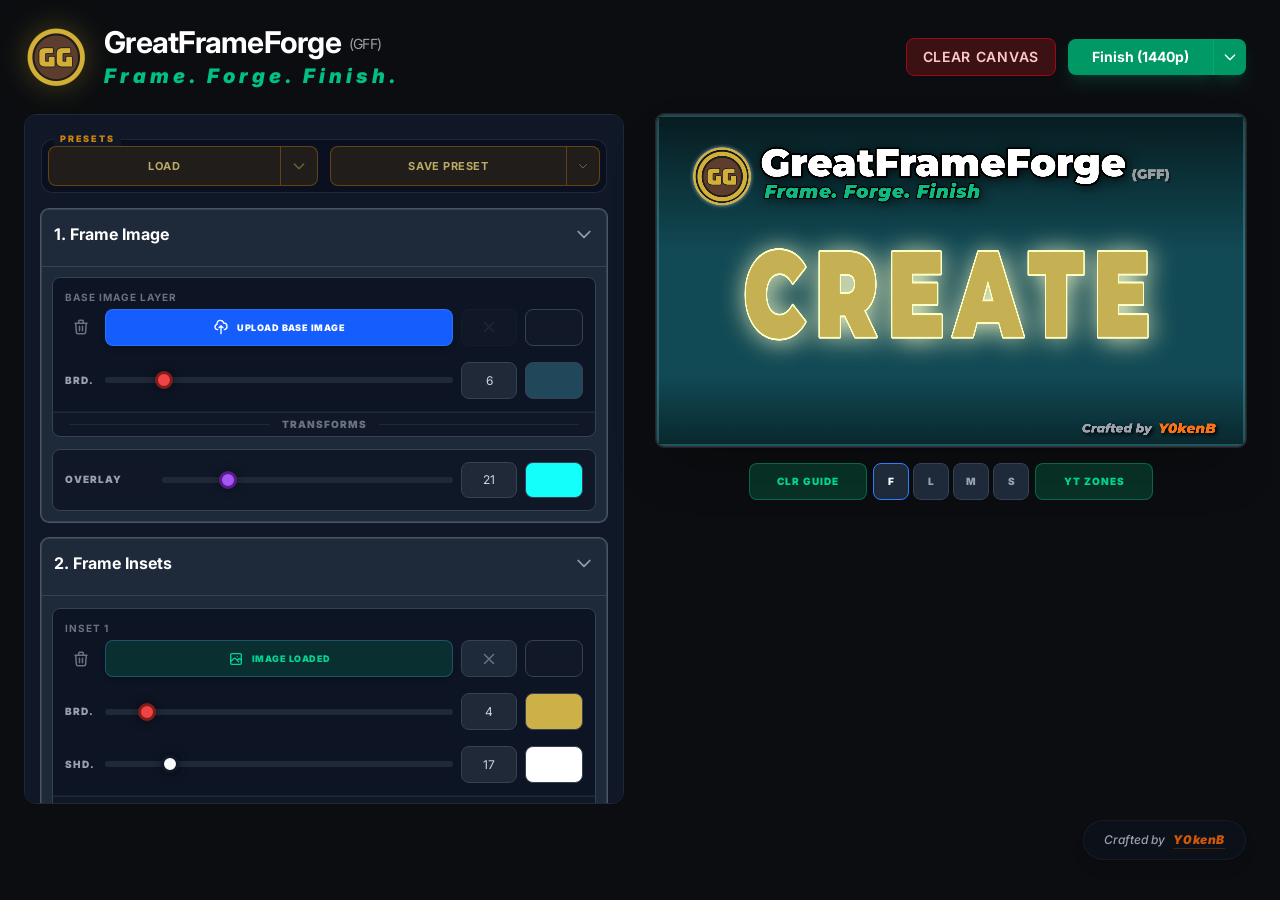
==== commit 3abc7fb0: "Deploy GreatFrameForge PWA v1.2.2" ====
--- a/index.html
+++ b/index.html
@@ -7,13 +7,13 @@
     <link rel="icon" type="image/png" href="./assets/ggadgets-logo-DHXrvmgU.png">  
-  <script type="module" crossorigin src="./assets/index-kRb_26Tj.js"></script>
-  <link rel="stylesheet" crossorigin href="./assets/index-BTlyA5sz.css">
+  <script type="module" crossorigin src="./assets/index-BWokwjla.js"></script>
+  <link rel="stylesheet" crossorigin href="./assets/index-BiqWItPH.css">
 <link rel="manifest" href="./manifest.webmanifest"><script id="vite-plugin-pwa:register-sw" src="./registerSW.js"></script></head>
-<body class="min-h-screen p-4 md:p-6 bg-[#0b0d10]">
-
-    <div class="max-w-[1920px] mx-auto pb-2">
-        <header class="mb-6 flex flex-col md:flex-row justify-between items-start md:items-center gap-6">
+<body class="min-h-screen xl:h-screen bg-[#0b0d10] xl:overflow-hidden">
+
+    <div class="max-w-[1920px] mx-auto p-4 md:p-6 flex flex-col min-h-screen xl:h-full">
+        <header class="mb-6 flex flex-col md:flex-row justify-between items-start md:items-center gap-6 shrink-0">
             <div class="flex items-center gap-4">
                 <img src="./assets/ggadgets-logo-DHXrvmgU.png" alt="GFF Logo" class="w-12 h-12 md:w-16 md:h-16 drop-shadow-[0_0_15px_rgba(212,175,55,0.3)]">
                 <div>
@@ -25,13 +25,13 @@
             </div>
             <div class="flex flex-col md:flex-row items-center gap-3 w-full md:w-auto">
                 <div class="flex items-center gap-3 w-full md:w-auto">
-                    <button id="resetBtn" class="flex-1 md:flex-none bg-red-900/40 hover:bg-red-900/60 border border-red-800 text-red-200 px-4 py-2 rounded-lg text-sm font-semibold transition-colors">Clear Canvas</button>
+                    <button id="resetBtn" class="flex-1 md:flex-none bg-red-900/40 hover:bg-red-900/60 border border-red-800 text-red-200 px-4 py-2 rounded-lg text-sm font-semibold transition-colors uppercase tracking-wider">Clear Canvas</button>
                     
                     <!-- Export Dropdown -->
-                    <div class="flex-1 md:flex-none inline-flex">
-                        <button id="downloadBtn" class="flex-1 bg-emerald-600 hover:bg-emerald-500 text-white px-4 md:px-6 py-2 rounded-l-lg font-bold transition-colors shadow-lg shadow-emerald-600/20 border-r-0 whitespace-nowrap">Export 1440p</button>
+                    <div class="flex-1 md:flex-none inline-flex h-9">
+                        <button id="downloadBtn" class="flex-1 bg-emerald-600 hover:bg-emerald-500 text-white px-4 md:px-6 py-1 rounded-l-lg text-sm font-bold transition-colors shadow-lg shadow-emerald-600/20 border-r-0 whitespace-nowrap">Finish (1440p)</button>
                         <div class="relative group dropdown-container">
-                            <button class="bg-emerald-600 hover:bg-emerald-500 border-l border-emerald-400/30 text-white px-2 py-2 rounded-r-lg transition-colors shadow-lg shadow-emerald-600/20 h-full flex items-center dropdown-toggle">
+                            <button class="bg-emerald-600 hover:bg-emerald-500 border-l border-emerald-400/30 text-white px-2 py-1 rounded-r-lg transition-colors shadow-lg shadow-emerald-600/20 h-full flex items-center dropdown-toggle">
                                 <svg xmlns="http://www.w3.org/2000/svg" class="h-4 w-4" fill="none" viewBox="0 0 24 24" stroke="currentColor"><path stroke-linecap="round" stroke-linejoin="round" stroke-width="2" d="M19 9l-7 7-7-7" /></svg>
                             </button>
                             <div class="absolute hidden group-hover:block group-[.open]:block top-full right-0 min-w-[160px] pt-0 z-[100] dropdown-menu">
@@ -49,56 +49,23 @@
             </div>
         </header>
 
-        <div class="relative xl:flex xl:flex-row xl:gap-8 items-start">
-            <!-- Mobile Sticky Container -->
-            <div id="stickyHeader" class="w-full sticky top-0 z-[50] bg-[#0b0d10] shadow-2xl border-b-[3px] border-transparent xl:border-b-0 xl:shadow-none xl:bg-transparent xl:w-auto xl:flex-grow xl:flex xl:flex-col xl:items-center xl:justify-start xl:sticky xl:top-6 xl:order-2 transition-all duration-300">
-                <div class="py-2 xl:py-0 w-full flex justify-center">
-                    <div id="canvasFrame" class="canvas-container shadow-2xl ring-1 ring-white/10 w-full shrink-0 flex items-center justify-center overflow-hidden bg-gray-900/50">
-                        <canvas id="thumbnailCanvas" width="1920" height="1080" class="w-full h-auto block"></canvas>
-                    </div>
-                </div>
-                
-                <div class="w-full flex-grow flex flex-col overflow-hidden bg-[#0b0d10] xl:bg-transparent relative z-[40]">
-                    <!-- Controls Row -->
-                    <div class="flex flex-row items-center justify-center gap-1.5 mt-2 md:mt-6 w-full px-2 pb-1">
-                        <!-- Colour Guide -->
-                        <button id="toggleColorWheelBtn" class="flex-1 h-[2.3rem] bg-emerald-500/20 hover:bg-emerald-500/30 border border-emerald-500/40 text-emerald-400 rounded-lg text-[10px] font-black uppercase tracking-widest transition-all flex items-center justify-center gap-1.5 whitespace-nowrap min-w-0">
-                            <svg xmlns="http://www.w3.org/2000/svg" class="h-3.5 w-3.5 shrink-0" fill="none" viewBox="0 0 24 24" stroke="currentColor"><path stroke-linecap="round" stroke-linejoin="round" stroke-width="2" d="M7 21a4 4 0 01-4-4V5a2 2 0 012-2h4a2 2 0 012 2v12a4 4 0 01-4 4zm0 0h12a2 2 0 002-2v-4a2 2 0 00-2-2h-2.343M11 7.343l1.657-1.657a2 2 0 012.828 0l2.829 2.829a2 2 0 010 2.828l-8.486 8.485M7 17h.01" /></svg>
-                            <span class="truncate">Guide</span>
-                        </button>
-
-                        <!-- Scale Buttons (Smaller) -->
-                        <div class="flex items-center gap-1 shrink-0">
-                            <button onclick="setPreviewScale('full')" class="preview-scale-btn active w-9 h-[2.3rem] bg-gray-800 border border-blue-500 text-white rounded-lg text-[10px] font-black uppercase transition-all">F</button>
-                            <button onclick="setPreviewScale('large')" class="preview-scale-btn w-9 h-[2.3rem] bg-gray-800 border border-gray-700 text-gray-400 rounded-lg text-[10px] font-black uppercase transition-all">L</button>
-                            <button onclick="setPreviewScale('medium')" class="preview-scale-btn w-9 h-[2.3rem] bg-gray-800 border border-gray-700 text-gray-400 rounded-lg text-[10px] font-black uppercase transition-all">M</button>
-                            <button onclick="setPreviewScale('small')" class="preview-scale-btn w-9 h-[2.3rem] bg-gray-800 border border-gray-700 text-gray-400 rounded-lg text-[10px] font-black uppercase transition-all">S</button>
-                        </div>
-
-                        <!-- YT Safe Zones -->
-                        <button id="toggleYTGuidesBtn" class="flex-1 h-[2.3rem] bg-emerald-500/20 hover:bg-emerald-500/30 border border-emerald-500/40 text-emerald-400 rounded-lg text-[10px] font-black uppercase tracking-widest transition-all flex items-center justify-center gap-1.5 whitespace-nowrap min-w-0">
-                            <svg xmlns="http://www.w3.org/2000/svg" class="h-3.5 w-3.5 shrink-0" fill="none" viewBox="0 0 24 24" stroke="currentColor"><path stroke-linecap="round" stroke-linejoin="round" stroke-width="2" d="M15 12a3 3 0 11-6 0 3 3 0 016 0z" /><path stroke-linecap="round" stroke-linejoin="round" stroke-width="2" d="M2.458 12C3.732 7.943 7.523 5 12 5c4.478 0 8.268 2.943 9.542 7-1.274 4.057-5.064 7-9.542 7-4.477 0-8.268-2.943-9.542-7z" /></svg>
-                            <span class="truncate">Zones</span>
-                        </button>
-                    </div>
-
-                    <div id="colour-wheel-host" class="flex-grow flex flex-col min-h-0"></div>
-                </div>
-            </div>
-
-            <!-- Controls Area -->
-            <div class="w-full xl:w-[600px] mt-4 xl:mt-0 shrink-0 space-y-4 bg-gray-900 p-5 rounded-xl border border-gray-800 h-auto xl:h-[90vh] overflow-y-visible xl:overflow-y-scroll sidebar-scroll order-2 xl:order-1 relative">
+        <div class="flex-grow flex flex-col xl:flex-row xl:gap-8 items-stretch min-h-0 pb-20 xl:pb-0">
+            
+            <!-- Side Panel (Left on Desktop, Bottom on Mobile) -->
+            <div id="controlsArea" class="w-full xl:w-[600px] xl:shrink-0 flex flex-col space-y-4 bg-gray-900 p-2.5 md:p-4 rounded-xl border border-gray-800 xl:overflow-y-auto sidebar-scroll order-2 xl:order-1 relative transition-all duration-300 xl:h-[calc(100vh-180px)]">
                 <!-- Scroll Sentinel for Sticky Border -->
                 <div id="scroll-sentinel" class="absolute top-0 left-0 w-full h-px pointer-events-none"></div>
-                
+
+
+
                 <!-- Preset Management Row -->
-                <div class="relative border border-gray-700/50 rounded-xl p-2.5 flex items-center gap-3 bg-gray-950/40 group/presets shadow-inner">
+                <div class="relative mt-2 border border-gray-700/50 rounded-xl p-1.5 flex items-center gap-3 bg-gray-950/40 group/presets shadow-inner shrink-0">
                     <div class="absolute -top-2 left-3 px-1.5 bg-gray-900 text-[9px] font-black text-amber-500/80 uppercase tracking-[0.2em]">Presets</div>
-                    
+
                     <!-- Load -->
                     <div class="relative group flex-1 dropdown-container">
                         <div class="inline-flex h-10 cursor-pointer w-full dropdown-toggle">
-                            <button id="currentPresetName" class="flex-1 bg-amber-500/10 group-hover:bg-amber-500/20 border border-amber-500/30 text-amber-200/70 px-3 py-1 rounded-l-lg text-[11px] font-bold transition-colors border-r-0 truncate uppercase tracking-wider">Load</button>
+                            <button id="currentPresetName" class="flex-1 bg-amber-500/10 group-hover:bg-amber-500/20 border border-amber-500/30 text-amber-200/70 px-2 py-1 rounded-l-lg text-[11px] font-bold transition-colors border-r-0 truncate uppercase tracking-wider">Load</button>
                             <button class="bg-amber-500/10 group-hover:bg-amber-500/20 border border-amber-500/30 text-amber-200/70 px-2.5 py-1 rounded-r-lg text-sm transition-colors h-full flex items-center">
                                 <svg xmlns="http://www.w3.org/2000/svg" class="h-4 w-4 opacity-50 group-hover:opacity-100 transition-opacity" fill="none" viewBox="0 0 24 24" stroke="currentColor"><path stroke-linecap="round" stroke-linejoin="round" stroke-width="2" d="M19 9l-7 7-7-7" /></svg>
                             </button>
@@ -114,11 +81,11 @@
                             </div>
                         </div>
                     </div>
-                    
+
                     <!-- Save Button -->
                     <div class="relative group flex-1 dropdown-container">
                         <div class="inline-flex h-10 w-full">
-                            <button id="savePresetBtn" class="flex-1 bg-amber-500/10 group-hover:bg-amber-500/20 border border-amber-500/30 text-amber-200/70 px-3 py-1 rounded-l-lg text-[11px] font-bold transition-colors border-r-0 uppercase tracking-wider">Save</button>
+                            <button id="savePresetBtn" class="flex-1 bg-amber-500/10 group-hover:bg-amber-500/20 border border-amber-500/30 text-amber-200/70 px-2 py-1 rounded-l-lg text-[11px] font-bold transition-colors border-r-0 uppercase tracking-wider">Save Preset</button>
                             <button class="bg-amber-500/10 group-hover:bg-amber-500/20 border border-amber-500/30 text-amber-200/70 px-2.5 py-1 rounded-r-lg transition-colors h-full flex items-center dropdown-toggle">
                                 <svg xmlns="http://www.w3.org/2000/svg" class="h-3 w-3 opacity-50" fill="none" viewBox="0 0 24 24" stroke="currentColor"><path stroke-linecap="round" stroke-linejoin="round" stroke-width="2" d="M19 9l-7 7-7-7" /></svg>
                             </button>
@@ -133,43 +100,47 @@
                 </div>
 
                 <!-- 1. Base Image -->
-                <details class="bg-gray-800 rounded-lg border border-gray-700 open:ring-1 open:ring-gray-600" open>
-                    <summary class="p-4 font-bold text-white cursor-pointer hover:bg-gray-700/50 flex justify-between items-center rounded-lg select-none">
-                        <span>1. Base Image</span>
+                <details id="mainBaseDetails" class="bg-gray-800 rounded-lg border border-gray-700 open:ring-1 open:ring-gray-600 shrink-0" open>
+                    <summary class="p-2.5 md:p-3 font-bold text-white cursor-pointer hover:bg-gray-700/50 flex justify-between items-center rounded-lg select-none">
+                        <span>1. Frame Image</span>
                         <svg class="w-5 h-5 text-gray-400 transform transition-transform duration-200" fill="none" viewBox="0 0 24 24" stroke="currentColor"><path stroke-linecap="round" stroke-linejoin="round" stroke-width="2" d="M19 9l-7 7-7-7" /></svg>
                     </summary>
-                    <div class="p-3 pt-0 border-t border-gray-700 mt-2 space-y-3">
-                        
+                    <div class="p-1.5 md:p-2.5 pt-0 border-t border-gray-700 mt-2 space-y-3">
+
                         <!-- Base Image Block -->
-                        <div class="bg-gray-900 rounded-lg border border-gray-700 overflow-hidden">
-                            <div class="p-4 bg-gray-950/20 border-b border-gray-800/50 space-y-3">
+                        <div class="bg-gray-900 rounded-lg border border-gray-700 overflow-hidden layer-card">
+                            <div class="p-2 md:p-3 bg-gray-950/20 border-b border-gray-800/50 space-y-3">
+                                <div class="flex items-center justify-between mb-1">
+                                    <span class="text-[10px] font-bold text-gray-500 uppercase tracking-widest">Base Image Layer</span>
+                                </div>
                                 <div class="flex items-center gap-2 w-full h-[2.3rem]">
                                    <button id="clearBaseBtn" class="w-8 h-full flex justify-center items-center text-gray-500 hover:text-red-400 transition-all shrink-0" title="Delete Base Layer (Complete Reset)">
                                        <svg xmlns="http://www.w3.org/2000/svg" class="h-4.5 w-4.5" fill="none" viewBox="0 0 24 24" stroke="currentColor"><path stroke-linecap="round" stroke-linejoin="round" stroke-width="2" d="M19 7l-.867 12.142A2 2 0 0116.138 21H7.862a2 2 0 01-1.995-1.858L5 7m5 4v6m4-6v6m1-10V4a1 1 0 00-1-1h-4a1 1 0 00-1 1v3M4 7h16" /></svg>
                                    </button>
-                                   <label id="baseUploadLabel" for="baseImageUpload" class="flex-grow h-full flex items-center justify-center gap-2 px-4 bg-blue-600 hover:bg-blue-500 border border-blue-400/30 rounded-lg cursor-pointer transition-all group shadow-md overflow-hidden">
+                                   <label id="baseUploadLabel" for="baseImageUpload" class="flex-grow h-full flex items-center justify-center gap-2 px-2 md:px-4 bg-blue-600 hover:bg-blue-500 border border-blue-400/30 rounded-lg cursor-pointer transition-all group shadow-md overflow-hidden">
                                        <svg class="w-4 h-4 text-white pointer-events-none" fill="none" stroke="currentColor" viewBox="0 0 24 24"><path stroke-linecap="round" stroke-linejoin="round" stroke-width="2" d="M7 16a4 4 0 01-.88-7.903A5 5 0 1115.9 6L16 6a5 5 0 011 9.9M15 13l-3-3m0 0l-3 3m3-3v12" /></svg>
                                        <span class="text-[9px] font-black text-white uppercase tracking-wider pointer-events-none truncate">Upload Base Image</span>
                                        <input type="file" id="baseImageUpload" accept="image/*" class="hidden">
                                    </label>
                                    <div id="baseClearXPlaceholder" class="w-[3.5rem] shrink-0 h-full flex justify-center items-center">
-                                       <button id="clearBaseImageX" class="hidden text-gray-500 hover:text-amber-400 transition-all w-full flex justify-center items-center h-full border border-gray-700 bg-gray-800 rounded-lg" title="Remove Image (Keep Layer)">
+                                       <button id="clearBaseImageX" class="text-gray-500 hover:text-amber-400 transition-all w-full flex justify-center items-center h-full border border-gray-700 bg-gray-800 rounded-lg opacity-20 pointer-events-none" title="Remove Image (Keep Layer)">
                                            <svg xmlns="http://www.w3.org/2000/svg" class="h-4.5 w-4.5" fill="none" viewBox="0 0 24 24" stroke="currentColor"><path stroke-linecap="round" stroke-linejoin="round" stroke-width="2" d="M6 18L18 6M6 6l12 12" /></svg>
                                        </button>
                                    </div>
                                    <input type="text" id="bgColor" value="transparent" style="background-color: #111827" class="state-val color-picker shrink-0" title="Choose BG Colour" inputmode="none" readonly>
-                                </div>                                <div id="baseBorderControls" class="flex items-center gap-3 pt-1 opacity-40 pointer-events-none transition-opacity">
+                                </div>
+                                <div id="baseBorderControls" class="flex items-center gap-3 pt-1 transition-opacity">
                                     <div class="flex items-center gap-2 flex-grow">
                                         <label class="text-[10px] text-gray-400 uppercase tracking-widest font-black shrink-0 w-8">Brd.</label>
                                         <input type="range" class="state-val sync-slider slider-bar slider-border flex-grow" data-link="baseBorderW" min="0" max="40" value="0">
-                                        <input type="number" class="state-val sync-number entry-base number-entry shrink-0" data-link="baseBorderW" value="0">
+                                        <input type="number" inputmode="none" class="state-val sync-number entry-base number-entry shrink-0" data-link="baseBorderW" value="0">
                                         <input type="text" id="baseBorderColor" value="#ffffff" style="background-color: #ffffff" class="state-val color-picker shrink-0" inputmode="none" readonly>
                                     </div>
                                 </div>
                             </div>
                             <details class="group">
                                 <summary class="flex items-center justify-center py-1 cursor-pointer hover:bg-gray-800/50 border-t border-gray-800 select-none"><div class="w-full flex items-center px-4"><div class="flex-grow h-[1px] bg-gray-800"></div><div class="px-3 text-[10px] text-gray-500 group-hover:text-blue-400 uppercase font-black tracking-widest">Transforms</div><div class="flex-grow h-[1px] bg-gray-800"></div></div></summary>
-                                <div id="baseTransformContent" class="p-4 py-6 bg-gray-950/30 border-t border-gray-800/50 space-y-4 opacity-40 pointer-events-none transition-opacity">
+                                <div id="baseTransformContent" class="p-2 md:p-3 py-6 bg-gray-950/30 border-t border-gray-800/50 space-y-4 opacity-40 pointer-events-none transition-opacity">
                                     <div class="flex justify-end border-b border-white/5 pb-2 mb-2">
                                         <button class="text-gray-500 hover:text-red-400 transition-colors transform-reset-btn" title="Reset Transforms" onclick="resetTransformSection('baseTransformContent')">
                                             <svg class="h-5 w-5" fill="none" viewBox="0 0 24 24" stroke="currentColor"><path stroke-linecap="round" stroke-linejoin="round" stroke-width="2" d="M4 4v5h.582m15.356 2A8.001 8.001 0 004.582 9m0 0H9m11 11v-5h-.581m0 0a8.003 8.003 0 01-15.357-2m15.357 2H15" /></svg>
@@ -177,174 +148,96 @@
                                     </div>
 
                                     <div class="grid grid-cols-1 md:grid-cols-2 gap-3">
-                                        <div><div class="flex items-center gap-2"><label class="text-[10px] text-gray-400 uppercase font-black w-10 shrink-0">Pos X</label><input type="range" class="state-val sync-slider slider-bar slider-pan" data-link="basePosX" min="-1000" max="1000" value="0"><input type="number" class="state-val sync-number entry-base number-entry h-[2.3rem]" data-link="basePosX" value="0"></div></div>
-                                        <div><div class="flex items-center gap-2"><label class="text-[10px] text-gray-400 uppercase font-black w-10 shrink-0">Pos Y</label><input type="range" class="state-val sync-slider slider-bar slider-pan" data-link="basePosY" min="-1000" max="1000" value="0"><input type="number" class="state-val sync-number entry-base number-entry h-[2.3rem]" data-link="basePosY" value="0"></div></div>
+                                        <div><div class="flex items-center gap-2"><label class="text-[10px] text-gray-400 uppercase font-black w-10 shrink-0">Pos X</label><input type="range" class="state-val sync-slider slider-bar slider-pan" data-link="basePosX" min="-1000" max="1000" value="0"><input type="number" inputmode="none" class="state-val sync-number entry-base number-entry h-[2.3rem]" data-link="basePosX" value="0"></div></div>
+                                        <div><div class="flex items-center gap-2"><label class="text-[10px] text-gray-400 uppercase font-black w-10 shrink-0">Pos Y</label><input type="range" class="state-val sync-slider slider-bar slider-pan" data-link="basePosY" min="-1000" max="1000" value="0"><input type="number" inputmode="none" class="state-val sync-number entry-base number-entry h-[2.3rem]" data-link="basePosY" value="0"></div></div>
                                     </div>
                                     <div class="grid grid-cols-1 md:grid-cols-2 gap-3">
-                                        <div><div class="flex items-center gap-2"><label class="text-[10px] text-gray-400 uppercase font-black w-10 shrink-0">Pan X</label><input type="range" class="state-val sync-slider slider-bar slider-pan" data-link="baseX" min="-1000" max="1000" value="0"><input type="number" class="state-val sync-number entry-base number-entry" data-link="baseX" value="0"></div></div>
-                                        <div><div class="flex items-center gap-2"><label class="text-[10px] text-gray-400 uppercase font-black w-10 shrink-0">Pan Y</label><input type="range" class="state-val sync-slider slider-bar slider-pan" data-link="baseY" min="-1000" max="1000" value="0"><input type="number" class="state-val sync-number entry-base number-entry" data-link="baseY" value="0"></div></div>
+                                        <div><div class="flex items-center gap-2"><label class="text-[10px] text-gray-400 uppercase font-black w-10 shrink-0">Pan X</label><input type="range" class="state-val sync-slider slider-bar slider-pan" data-link="baseX" min="-1000" max="1000" value="0"><input type="number" inputmode="none" class="state-val sync-number entry-base number-entry" data-link="baseX" value="0"></div></div>
+                                        <div><div class="flex items-center gap-2"><label class="text-[10px] text-gray-400 uppercase font-black w-10 shrink-0">Pan Y</label><input type="range" class="state-val sync-slider slider-bar slider-pan" data-link="baseY" min="-1000" max="1000" value="0"><input type="number" inputmode="none" class="state-val sync-number entry-base number-entry" data-link="baseY" value="0"></div></div>
                                     </div>
                                     <div class="grid grid-cols-1 md:grid-cols-2 gap-3">
-                                        <div><div class="flex items-center gap-2"><label class="text-[10px] text-gray-400 uppercase font-black w-10 shrink-0">Zoom</label><input type="range" class="state-val sync-slider slider-bar slider-size" data-link="baseScale" min="0.5" max="3" step="0.01" value="1"><input type="number" class="state-val sync-number entry-base number-entry" data-link="baseScale" value="1"></div></div>
-                                        <div><div class="flex items-center gap-2"><label class="text-[10px] text-gray-400 uppercase font-black w-10 shrink-0">Rotate</label><input type="range" class="state-val sync-slider slider-bar slider-rotate" data-link="baseRot" min="-180" max="180" value="0"><input type="number" class="state-val sync-number entry-base number-entry" data-link="baseRot" value="0"></div></div>
+                                        <div><div class="flex items-center gap-2"><label class="text-[10px] text-gray-400 uppercase font-black w-10 shrink-0">Zoom</label><input type="range" class="state-val sync-slider slider-bar slider-size" data-link="baseScale" min="0.5" max="3" step="0.01" value="1"><input type="number" inputmode="none" class="state-val sync-number entry-base number-entry" data-link="baseScale" value="1"></div></div>
+                                        <div><div class="flex items-center gap-2"><label class="text-[10px] text-gray-400 uppercase font-black w-10 shrink-0">Rotate</label><input type="range" class="state-val sync-slider slider-bar slider-rotate" data-link="baseRot" min="-180" max="180" value="0"><input type="number" inputmode="none" class="state-val sync-number entry-base number-entry" data-link="baseRot" value="0"></div></div>
                                     </div>
                                     <div class="grid grid-cols-1 md:grid-cols-2 gap-3 pt-1 border-t border-gray-800/50">
-                                        <div><div class="flex items-center gap-2"><label class="text-[10px] text-gray-400 uppercase font-black w-10 shrink-0">Cont.</label><input type="range" class="state-val sync-slider slider-bar accent-gray-400" data-link="baseContrast" min="0" max="200" value="100"><input type="number" class="state-val sync-number entry-base number-entry" data-link="baseContrast" value="100"></div></div>
-                                        <div><div class="flex items-center gap-2"><label class="text-[10px] text-gray-400 uppercase font-black w-10 shrink-0">Bright.</label><input type="range" class="state-val sync-slider slider-bar accent-gray-400" data-link="baseBrightness" min="0" max="200" value="100"><input type="number" class="state-val sync-number entry-base number-entry" data-link="baseBrightness" value="100"></div></div>
+                                        <div><div class="flex items-center gap-2"><label class="text-[10px] text-gray-400 uppercase font-black w-10 shrink-0">Cont.</label><input type="range" class="state-val sync-slider slider-bar accent-gray-400" data-link="baseContrast" min="0" max="200" value="100"><input type="number" inputmode="none" class="state-val sync-number entry-base number-entry" data-link="baseContrast" value="100"></div></div>
+                                        <div><div class="flex items-center gap-2"><label class="text-[10px] text-gray-400 uppercase font-black w-10 shrink-0">Bright.</label><input type="range" class="state-val sync-slider slider-bar accent-gray-400" data-link="baseBrightness" min="0" max="200" value="100"><input type="number" inputmode="none" class="state-val sync-number entry-base number-entry" data-link="baseBrightness" value="100"></div></div>
                                     </div>
                                     <div class="flex gap-3 pt-1 border-t border-gray-800/50">
-                                        <label class="cursor-pointer flex-1"><input type="checkbox" id="baseFlipH" class="state-val hidden peer"><div class="w-full text-center py-2.5 rounded-xl border border-gray-700 bg-gray-800 text-[10px] font-black text-gray-500 peer-checked:bg-blue-600 peer-checked:text-white transition-all uppercase tracking-widest shadow-lg">Flip Horizontal</div></label>
-                                        <label class="cursor-pointer flex-1"><input type="checkbox" id="baseFlipV" class="state-val hidden peer"><div class="w-full text-center py-2.5 rounded-xl border border-gray-700 bg-gray-800 text-[10px] font-black text-gray-500 peer-checked:bg-blue-600 peer-checked:text-white transition-all uppercase tracking-widest shadow-lg">Flip Vertical</div></label>
+                                        <label class="cursor-pointer flex-1"><input type="checkbox" id="baseFlipH" class="state-val hidden peer"><div class="w-full text-center py-2.5 rounded-xl border border-gray-700 bg-gray-800 text-[10px] font-black text-gray-500 peer-checked:bg-emerald-600 peer-checked:text-white transition-all uppercase tracking-widest shadow-lg">Flip Horizontal</div></label>
+                                        <label class="cursor-pointer flex-1"><input type="checkbox" id="baseFlipV" class="state-val hidden peer"><div class="w-full text-center py-2.5 rounded-xl border border-gray-700 bg-gray-800 text-[10px] font-black text-gray-500 peer-checked:bg-emerald-600 peer-checked:text-white transition-all uppercase tracking-widest shadow-lg">Flip Vertical</div></label>
                                     </div>
                                 </div>
                             </details>
                         </div>
-                    </div>
-                </details>
-
-                <!-- 2. Inset Layers -->
-                <details class="bg-gray-800 rounded-lg border border-gray-700 open:ring-1 open:ring-gray-600" open>
-                    <summary class="p-4 font-bold text-white cursor-pointer hover:bg-gray-700/50 flex justify-between items-center rounded-lg select-none">
-                        <span>2. Inset Layers</span>
-                        <svg class="w-5 h-5 text-gray-400 transform transition-transform duration-200" fill="none" viewBox="0 0 24 24" stroke="currentColor"><path stroke-linecap="round" stroke-linejoin="round" stroke-width="2" d="M19 9l-7 7-7-7" /></svg>
-                    </summary>
-                    <div class="p-3 pt-0 border-t border-gray-700 mt-2 space-y-3">
-                        <div id="insetsContainer" class="space-y-3 mt-3"></div>
-                        <div class="mt-4 pt-4 border-t border-gray-800 flex justify-center">
-                            <button id="addInsetBtn" class="flex items-center gap-2 px-6 py-2.5 bg-blue-600 hover:bg-blue-500 text-white rounded-xl text-[11px] font-black uppercase tracking-widest transition-all shadow-lg active:scale-95 group">
-                                <svg xmlns="http://www.w3.org/2000/svg" class="h-4 w-4 transition-transform group-hover:rotate-90" fill="none" viewBox="0 0 24 24" stroke="currentColor"><path stroke-linecap="round" stroke-linejoin="round" stroke-width="3" d="M12 4v16m8-8H4" /></svg>
-                                Add Another Inset
-                            </button>
-                        </div>
-                    </div>
-                </details>
-
-                <!-- 3. Overlays & Gradients -->
-                <details class="bg-gray-800 rounded-lg border border-gray-700 open:ring-1 open:ring-gray-600">
-                    <summary class="p-4 font-bold text-white cursor-pointer hover:bg-gray-700/50 flex justify-between items-center rounded-lg select-none">
-                        <span>3. Overlays & Gradients</span>
-                        <svg class="w-5 h-5 text-gray-400 transform transition-transform duration-200" fill="none" viewBox="0 0 24 24" stroke="currentColor"><path stroke-linecap="round" stroke-linejoin="round" stroke-width="2" d="M19 9l-7 7-7-7" /></svg>
-                    </summary>
-                    <div class="p-3 pt-0 border-t border-gray-700 mt-2 space-y-3">
-                        <!-- Overlay Block -->
-                        <div class="bg-gray-900 rounded-lg border border-gray-700 overflow-hidden p-3 flex flex-col md:flex-row md:items-center gap-3">
+
+                        <!-- Overlay Block (Second Panel in Base Group) -->
+                        <div class="bg-gray-900 rounded-lg border border-gray-700 overflow-hidden p-2 md:p-3 flex flex-col md:flex-row md:items-center gap-3">
                             <label class="w-[85px] text-[10px] font-black text-gray-400 uppercase tracking-widest shrink-0">Overlay</label>
                             <div class="flex flex-col gap-3 flex-grow">
                                 <div class="flex items-center gap-2">
                                     <input type="range" class="state-val sync-slider slider-bar slider-opacity" data-link="overlayOpacity" min="0" max="100" value="0">
-                                    <input type="number" class="state-val sync-number entry-base number-entry shrink-0" data-link="overlayOpacity" value="0">
+                                    <input type="number" inputmode="none" class="state-val sync-number entry-base number-entry shrink-0" data-link="overlayOpacity" value="0">
                                     <input type="text" id="overlayColor" value="#000000" style="background-color: #000000" class="state-val color-picker" inputmode="none" readonly>
                                 </div>
                             </div>
                         </div>
-
-                        <!-- Gradient 1 Block -->
-                        <div class="bg-gray-900 rounded-lg border border-gray-700 overflow-hidden shadow-xl">
-                            <div class="px-3 py-1.5 text-[10px] font-black text-gray-400 uppercase tracking-widest border-b border-gray-800 bg-gray-950/40">Gradient 1</div>
-                            <div class="p-3 flex items-center gap-3">
-                                <div class="flex items-center gap-2 flex-grow">
-                                    <div class="relative group/select flex-grow">
-                                        <select id="gradDirection" class="state-val appearance-none w-full bg-gray-800 hover:bg-gray-700 border border-gray-700 text-white px-3 py-2 rounded-lg text-[10px] font-bold uppercase tracking-wider transition-colors cursor-pointer pr-8 outline-none focus:border-blue-500/50">
-                                            <option value="none">None</option>
-                                            <option value="TB">Top - Bottom</option>
-                                            <option value="BT">Bottom - Top</option>
-                                            <option value="LR">Left - Right</option>
-                                            <option value="RL">Right - Left</option>
-                                            <option value="TLBR">Top.Left - Bot.Right</option>
-                                            <option value="BRTL">Bot.Right - Top.Left</option>
-                                            <option value="TRBL">Top.Right - Bot.Left</option>
-                                            <option value="BLTR">Bot.Left - Top.Right</option>
-                                            <option value="custom">Custom Angle</option>
-                                        </select>
-                                        <div class="absolute right-3 top-1/2 -translate-y-1/2 pointer-events-none text-gray-400 group-hover/select:text-white transition-colors">
-                                            <svg xmlns="http://www.w3.org/2000/svg" class="h-3.5 w-3.5" fill="none" viewBox="0 0 24 24" stroke="currentColor"><path stroke-linecap="round" stroke-linejoin="round" stroke-width="3" d="M19 9l-7 7-7-7" /></svg>
-                                        </div>
-                                    </div>
-                                    <input type="text" id="gradColor" value="#000000" style="background-color: #000000" class="state-val color-picker shrink-0" inputmode="none" readonly>
-                                </div>
-                            </div>
-                            <details class="group">
-                                <summary class="flex items-center justify-center py-1 cursor-pointer hover:bg-gray-800/50 border-t border-gray-800 select-none"><div class="w-full flex items-center px-4"><div class="flex-grow h-[1px] bg-gray-800"></div><div class="px-3 text-[10px] text-gray-500 group-hover:text-blue-400 uppercase font-black tracking-widest">Transforms</div><div class="flex-grow h-[1px] bg-gray-800"></div></div></summary>
-                                <div id="gradTransformContent" class="p-4 py-6 bg-gray-950/30 border-t border-gray-800/50 space-y-4 opacity-40 pointer-events-none transition-opacity">
-                                    <div class="flex justify-end border-b border-white/5 pb-2 mb-2">
-                                        <button class="text-gray-500 hover:text-red-400 transition-colors transform-reset-btn" title="Reset Transforms" onclick="resetTransformSection('gradTransformContent')">
-                                            <svg class="h-5 w-5" fill="none" viewBox="0 0 24 24" stroke="currentColor"><path stroke-linecap="round" stroke-linejoin="round" stroke-width="2" d="M4 4v5h.582m15.356 2A8.001 8.001 0 004.582 9m0 0H9m11 11v-5h-.581m0 0a8.003 8.003 0 01-15.357-2m15.357 2H15" /></svg>
-                                        </button>
-                                    </div>
-                                    <div class="grid grid-cols-1 md:grid-cols-2 gap-4">
-                                        <div><label class="block text-[10px] text-gray-400 uppercase font-black mb-1">Opacity (%)</label><div class="flex items-center gap-2"><input type="range" class="state-val sync-slider slider-bar slider-opacity" data-link="gradOpacity" min="0" max="100" value="100"><input type="number" class="state-val sync-number entry-base number-entry shrink-0 h-[2.3rem]" data-link="gradOpacity" value="100"></div></div>
-                                        <div><label class="block text-[10px] text-gray-400 uppercase font-black mb-1">Rotation</label><div class="flex items-center gap-2"><input type="range" class="state-val sync-slider slider-bar slider-rotate" data-link="gradRotation" min="0" max="360" value="0"><input type="number" class="state-val sync-number entry-base number-entry shrink-0 h-[2.3rem]" data-link="gradRotation" value="0"></div></div>
-                                    </div>
-                                    <div class="grid grid-cols-1 md:grid-cols-2 gap-4">
-                                        <div><label class="block text-[10px] text-gray-400 uppercase font-black mb-1">Offset (%)</label><div class="flex items-center gap-2"><input type="range" class="state-val sync-slider slider-bar slider-size" data-link="gradOffset" min="0" max="100" value="0"><input type="number" class="state-val sync-number entry-base number-entry shrink-0 h-[2.3rem]" data-link="gradOffset" value="0"></div></div>
-                                        <div><label class="block text-[10px] text-gray-400 uppercase font-black mb-1">Spread (%)</label><div class="flex items-center gap-2"><input type="range" class="state-val sync-slider slider-bar slider-size" data-link="gradSpread" min="10" max="200" value="100"><input type="number" class="state-val sync-number entry-base number-entry shrink-0 h-[2.3rem]" data-link="gradSpread" value="100"></div></div>
-                                    </div>
-                                </div>
-                            </details>
-                        </div>
-
-                        <!-- Gradient 2 Block -->
-                        <div class="bg-gray-900 rounded-lg border border-gray-700 overflow-hidden shadow-xl">
-                            <div class="px-3 py-1.5 text-[10px] font-black text-gray-400 uppercase tracking-widest border-b border-gray-800 bg-gray-950/40">Gradient 2</div>
-                            <div class="p-3 flex items-center gap-3">
-                                <div class="flex items-center gap-2 flex-grow">
-                                    <div class="relative group/select flex-grow">
-                                        <select id="grad2Direction" class="state-val appearance-none w-full bg-gray-800 hover:bg-gray-700 border border-gray-700 text-white px-3 py-2 rounded-lg text-[10px] font-bold uppercase tracking-wider transition-colors cursor-pointer pr-8 outline-none focus:border-blue-500/50">
-                                            <option value="none">None</option>
-                                            <option value="TB">Top - Bottom</option>
-                                            <option value="BT">Bottom - Top</option>
-                                            <option value="LR">Left - Right</option>
-                                            <option value="RL">Right - Left</option>
-                                            <option value="TLBR">Top.Left - Bot.Right</option>
-                                            <option value="BRTL">Bot.Right - Top.Left</option>
-                                            <option value="TRBL">Top.Right - Bot.Left</option>
-                                            <option value="BLTR">Bot.Left - Top.Right</option>
-                                            <option value="custom">Custom Angle</option>
-                                        </select>
-                                        <div class="absolute right-3 top-1/2 -translate-y-1/2 pointer-events-none text-gray-400 group-hover/select:text-white transition-colors">
-                                            <svg xmlns="http://www.w3.org/2000/svg" class="h-3.5 w-3.5" fill="none" viewBox="0 0 24 24" stroke="currentColor"><path stroke-linecap="round" stroke-linejoin="round" stroke-width="3" d="M19 9l-7 7-7-7" /></svg>
-                                        </div>
-                                    </div>
-                                    <input type="text" id="grad2Color" value="#000000" style="background-color: #000000" class="state-val color-picker shrink-0" inputmode="none" readonly>
-                                </div>
-                            </div>
-                            <details class="group">
-                                <summary class="flex items-center justify-center py-1 cursor-pointer hover:bg-gray-800/50 border-t border-gray-800 select-none"><div class="w-full flex items-center px-4"><div class="flex-grow h-[1px] bg-gray-800"></div><div class="px-3 text-[10px] text-gray-500 group-hover:text-blue-400 uppercase font-black tracking-widest">Transforms</div><div class="flex-grow h-[1px] bg-gray-800"></div></div></summary>
-                                <div id="grad2TransformContent" class="p-4 py-6 bg-gray-950/30 border-t border-gray-800/50 space-y-4 opacity-40 pointer-events-none transition-opacity">
-                                    <div class="flex justify-end border-b border-white/5 pb-2 mb-2">
-                                        <button class="text-gray-500 hover:text-red-400 transition-colors transform-reset-btn" title="Reset Transforms" onclick="resetTransformSection('grad2TransformContent')">
-                                            <svg class="h-5 w-5" fill="none" viewBox="0 0 24 24" stroke="currentColor"><path stroke-linecap="round" stroke-linejoin="round" stroke-width="2" d="M4 4v5h.582m15.356 2A8.001 8.001 0 004.582 9m0 0H9m11 11v-5h-.581m0 0a8.003 8.003 0 01-15.357-2m15.357 2H15" /></svg>
-                                        </button>
-                                    </div>
-                                    <div class="grid grid-cols-1 md:grid-cols-2 gap-4">
-                                        <div><label class="block text-[10px] text-gray-400 uppercase font-black mb-1">Opacity (%)</label><div class="flex items-center gap-2"><input type="range" class="state-val sync-slider slider-bar slider-opacity" data-link="grad2Opacity" min="0" max="100" value="100"><input type="number" class="state-val sync-number entry-base number-entry shrink-0 h-[2.3rem]" data-link="grad2Opacity" value="100"></div></div>
-                                        <div><label class="block text-[10px] text-gray-400 uppercase font-black mb-1">Rotation</label><div class="flex items-center gap-2"><input type="range" class="state-val sync-slider slider-bar slider-rotate" data-link="grad2Rotation" min="0" max="360" value="0"><input type="number" class="state-val sync-number entry-base number-entry shrink-0 h-[2.3rem]" data-link="grad2Rotation" value="0"></div></div>
-                                    </div>
-                                    <div class="grid grid-cols-1 md:grid-cols-2 gap-4">
-                                        <div><label class="block text-[10px] text-gray-400 uppercase font-black mb-1">Offset (%)</label><div class="flex items-center gap-2"><input type="range" class="state-val sync-slider slider-bar slider-size" data-link="grad2Offset" min="0" max="100" value="0"><input type="number" class="state-val sync-number entry-base number-entry shrink-0 h-[2.3rem]" data-link="grad2Offset" value="0"></div></div>
-                                        <div><label class="block text-[10px] text-gray-400 uppercase font-black mb-1">Spread (%)</label><div class="flex items-center gap-2"><input type="range" class="state-val sync-slider slider-bar slider-size" data-link="grad2Spread" min="10" max="200" value="100"><input type="number" class="state-val sync-number entry-base number-entry shrink-0 h-[2.3rem]" data-link="grad2Spread" value="100"></div></div>
-                                    </div>
-                                </div>
-                            </details>
-                        </div>
                     </div>
                 </details>
 
+                <!-- 2. Inset Layers -->
+                <details id="mainInsetDetails" class="bg-gray-800 rounded-lg border border-gray-700 open:ring-1 open:ring-gray-600 shrink-0" open>
+                    <summary class="p-2.5 md:p-3 font-bold text-white cursor-pointer hover:bg-gray-700/50 flex justify-between items-center rounded-lg select-none">
+                        <span>2. Frame Insets</span>
+                        <svg class="w-5 h-5 text-gray-400 transform transition-transform duration-200" fill="none" viewBox="0 0 24 24" stroke="currentColor"><path stroke-linecap="round" stroke-linejoin="round" stroke-width="2" d="M19 9l-7 7-7-7" /></svg>
+                    </summary>
+                    <div class="px-1.5 md:px-2.5 pt-0 pb-0 border-t border-gray-700 mt-2 space-y-3">
+                        <div id="insetsContainer" class="space-y-3 mt-3"></div>
+                        <div class="mt-2 pt-6 pb-12 border-t border-gray-800 flex justify-center">
+                            <button id="addInsetBtn" class="flex items-center gap-2 px-6 py-2.5 bg-blue-600 hover:bg-blue-500 text-white rounded-xl text-[11px] font-black uppercase tracking-widest transition-all shadow-lg active:scale-95 group">
+                                <svg xmlns="http://www.w3.org/2000/svg" class="h-4 w-4 transition-transform group-hover:rotate-90" fill="none" viewBox="0 0 24 24" stroke="currentColor"><path stroke-linecap="round" stroke-linejoin="round" stroke-width="3" d="M12 4v16m8-8H4" /></svg>
+                                Add Another Inset
+                            </button>
+                        </div>
+                    </div>
+                </details>
+
+                <!-- 3. Gradients -->
+                <details id="mainGradientDetails" class="bg-gray-800 rounded-lg border border-gray-700 open:ring-1 open:ring-gray-600 shrink-0">
+                    <summary class="p-2.5 md:p-3 font-bold text-white cursor-pointer hover:bg-gray-700/50 flex justify-between items-center rounded-lg select-none">
+                        <span>3. Forge Gradients</span>
+                        <svg class="w-5 h-5 text-gray-400 transform transition-transform duration-200" fill="none" viewBox="0 0 24 24" stroke="currentColor"><path stroke-linecap="round" stroke-linejoin="round" stroke-width="2" d="M19 9l-7 7-7-7" /></svg>
+                    </summary>
+                    <div class="px-1.5 md:px-2.5 pt-0 pb-0 border-t border-gray-700 mt-2 space-y-3">
+
+
+                        <!-- Dynamic Gradients Container -->
+                        <div id="gradientsContainer" class="space-y-3"></div>
+
+                        <div class="mt-2 pt-6 pb-12 border-t border-gray-800 flex justify-center">
+                            <button id="addGradientBtn" class="flex items-center gap-2 px-6 py-2.5 bg-blue-600 hover:bg-blue-500 text-white rounded-xl text-[11px] font-black uppercase tracking-widest transition-all shadow-lg active:scale-95 group">
+                                <svg xmlns="http://www.w3.org/2000/svg" class="h-4 w-4 transition-transform group-hover:rotate-90" fill="none" viewBox="0 0 24 24" stroke="currentColor"><path stroke-linecap="round" stroke-linejoin="round" stroke-width="3" d="M12 4v16m8-8H4" /></svg>
+                                Add Gradient Layer
+                            </button>
+                        </div>
+                    </div>
+                </details>
+
                 <!-- 4. Text Forge -->
-                <details class="bg-gray-800 rounded-lg border border-gray-700 open:ring-1 open:ring-gray-600 relative" open>
+                <details id="mainTextDetails" class="bg-gray-800 rounded-lg border border-gray-700 open:ring-1 open:ring-gray-600 relative shrink-0" open>
                             <button id="toggleTextForgeVisibility" class="absolute right-12 top-4 p-1 hover:text-white transition-colors z-20" title="Toggle Visibility">
                                 <svg id="textForgeEyeIcon" class="w-4 h-4 text-gray-400" fill="none" viewBox="0 0 24 24" stroke="currentColor">
                                     <path stroke-linecap="round" stroke-linejoin="round" stroke-width="2" d="M15 12a3 3 0 11-6 0 3 3 0 016 0z" />
                                     <path stroke-linecap="round" stroke-linejoin="round" stroke-width="2" d="M2.458 12C3.732 7.943 7.523 5 12 5c4.478 0 8.268 2.943 9.542 7-1.274 4.057-5.064 7-9.542 7-4.477 0-8.268-2.943-9.542-7z" />
                                 </svg>
                             </button>
-                            <summary class="p-4 font-bold text-white cursor-pointer hover:bg-gray-700/50 flex justify-between items-center rounded-lg text-sm select-none">
-                                <span>4. Text Forge</span>
+                            <summary class="p-2.5 md:p-3 font-bold text-white cursor-pointer hover:bg-gray-700/50 flex justify-between items-center rounded-lg text-sm select-none">
+                                <span>4. Forge Text</span>
                                 <div class="flex items-center gap-2">
                                     <svg class="w-5 h-5 text-gray-400 transform transition-transform duration-200" fill="none" viewBox="0 0 24 24" stroke="currentColor"><path stroke-linecap="round" stroke-linejoin="round" stroke-width="2" d="M19 9l-7 7-7-7" /></svg>
                                 </div>
                             </summary>
-                            <div class="p-3 pt-0 border-t border-gray-700 mt-2">
+                            <div class="px-1.5 md:px-2.5 pt-0 pb-0 border-t border-gray-700 mt-2">
                                 <!-- Global Controls Dropdown -->
                                 <details class="group mt-3 bg-gray-900 rounded-lg border border-gray-700 overflow-hidden">
                                     <summary class="flex items-center justify-center py-1.5 cursor-pointer hover:bg-gray-800/50 select-none">  
@@ -354,7 +247,7 @@
                                             <div class="flex-grow h-[1px] bg-gray-800"></div>
                                         </div>
                                     </summary>
-                                    <div class="p-4 bg-gray-950/30 border-t border-gray-800/50 space-y-4">
+                                    <div class="p-2 md:p-3 bg-gray-950/30 border-t border-gray-800/50 space-y-4">
                                         <div class="grid grid-cols-1 md:grid-cols-2 gap-x-6 gap-y-4">
                                             <div class="flex flex-col gap-1.5">
                                                 <div class="flex justify-between items-center px-1">
@@ -363,7 +256,7 @@
                                                 </div>
                                                 <div class="flex items-center gap-2">
                                                     <input type="range" class="state-val sync-slider slider-bar slider-pan" data-link="globalTextX" min="-1000" max="1000" value="0">
-                                                    <input type="number" class="state-val sync-number entry-base number-entry shrink-0" data-link="globalTextX" value="0">
+                                                    <input type="number" inputmode="none" class="state-val sync-number entry-base number-entry shrink-0" data-link="globalTextX" value="0">
                                                 </div>
                                             </div>
                                             <div class="flex flex-col gap-1.5">
@@ -373,7 +266,7 @@
                                                 </div>
                                                 <div class="flex items-center gap-2">
                                                     <input type="range" class="state-val sync-slider slider-bar slider-pan" data-link="globalTextY" min="-1000" max="1000" value="0">
-                                                    <input type="number" class="state-val sync-number entry-base number-entry shrink-0" data-link="globalTextY" value="0">
+                                                    <input type="number" inputmode="none" class="state-val sync-number entry-base number-entry shrink-0" data-link="globalTextY" value="0">
                                                 </div>
                                             </div>
                                         </div>
@@ -385,7 +278,7 @@
                                                 </div>
                                                 <div class="flex items-center gap-3">
                                                     <input type="range" class="state-val sync-slider slider-bar slider-size" data-link="globalTextScale" min="10" max="300" value="100">
-                                                    <input type="number" class="state-val sync-number entry-base number-entry shrink-0" data-link="globalTextScale" value="100">
+                                                    <input type="number" inputmode="none" class="state-val sync-number entry-base number-entry shrink-0" data-link="globalTextScale" value="100">
                                                 </div>
                                             </div>
                                         </div>
@@ -393,53 +286,86 @@
                                 </details>
 
                                 <div id="textLayersContainer" class="space-y-2 mt-3"></div>
-                                <div class="mt-4 pt-4 border-t border-gray-800 flex justify-center">
+                                <div class="mt-2 pt-6 pb-12 border-t border-gray-800 flex justify-center">
                                     <button id="addTextLayerBtn" class="flex items-center gap-2 px-6 py-2.5 bg-blue-600 hover:bg-blue-500 text-white rounded-xl text-[11px] font-black uppercase tracking-widest transition-all shadow-lg active:scale-95 group">
                                         <svg xmlns="http://www.w3.org/2000/svg" class="h-4 w-4 transition-transform group-hover:rotate-90" fill="none" viewBox="0 0 24 24" stroke="currentColor"><path stroke-linecap="round" stroke-linejoin="round" stroke-width="3" d="M12 4v16m8-8H4" /></svg>
                                         Add Text Layer
                                     </button>
                                 </div>
-                                <div class="h-6"></div>
                             </div>
                         </details>
-                    </div>
-                </div>
-            </div>
-            <div class="h-12"></div>
-
+            </div>
+
+            <!-- Preview Column (Right on Desktop, Top on Mobile) -->
+            <div id="stickyHeader" class="w-full flex-none xl:flex-1 flex flex-col items-center justify-start sticky top-0 order-1 xl:order-2 transition-all duration-300 min-h-0 min-w-0 z-[50] bg-[#0b0d10] xl:bg-transparent">
+
+
+                <div class="w-full max-w-full flex justify-center py-2 xl:py-0 bg-[#0b0d10] xl:bg-transparent">
+                    <div id="canvasFrame" class="canvas-container shadow-2xl ring-1 ring-white/10 w-full flex items-center justify-center overflow-hidden bg-gray-900/50">
+                        <canvas id="thumbnailCanvas" width="1920" height="1080" class="w-full h-auto block"></canvas>
+                    </div>
+                </div>
+                
+                <div id="controlsWrapper" class="w-full xl:max-w-[420px] xl:mx-auto flex-none flex flex-col overflow-hidden bg-[#0b0d10] xl:bg-transparent relative z-[40] border-b border-transparent transition-all duration-300">
+                    <!-- Controls Row -->
+                    <div class="flex flex-row items-center justify-center gap-1.5 mt-2 md:mt-4 w-full px-2 pb-4 shrink-0">
+                        <!-- Colour Guide -->
+                        <button id="toggleColorWheelBtn" class="flex-1 h-[2.3rem] bg-emerald-500/20 hover:bg-emerald-500/30 border border-emerald-500/40 text-emerald-400 rounded-lg text-[10px] font-black uppercase tracking-widest transition-all flex items-center justify-center whitespace-nowrap min-w-0">
+                            <span class="truncate">CLR Guide</span>
+                        </button>
+
+                        <!-- Scale Buttons (Smaller) -->
+                        <div class="flex items-center gap-1 shrink-0">
+                            <button onclick="setPreviewScale('full')" class="preview-scale-btn active w-9 h-[2.3rem] bg-gray-800 border border-blue-500 text-white rounded-lg text-[10px] font-black uppercase transition-all">F</button>
+                            <button onclick="setPreviewScale('large')" class="preview-scale-btn w-9 h-[2.3rem] bg-gray-800 border border-gray-700 text-gray-400 rounded-lg text-[10px] font-black uppercase transition-all">L</button>
+                            <button onclick="setPreviewScale('medium')" class="preview-scale-btn w-9 h-[2.3rem] bg-gray-800 border border-gray-700 text-gray-400 rounded-lg text-[10px] font-black uppercase transition-all">M</button>
+                            <button onclick="setPreviewScale('small')" class="preview-scale-btn w-9 h-[2.3rem] bg-gray-800 border border-gray-700 text-gray-400 rounded-lg text-[10px] font-black uppercase transition-all">S</button>
+                        </div>
+
+                        <!-- YT Safe Zones -->
+                        <button id="toggleYTGuidesBtn" class="flex-1 h-[2.3rem] bg-emerald-500/20 hover:bg-emerald-500/30 border border-emerald-500/40 text-emerald-400 rounded-lg text-[10px] font-black uppercase tracking-widest transition-all flex items-center justify-center whitespace-nowrap min-w-0">
+                            <span class="truncate">YT Zones</span>
+                        </button>
+                    </div>
+
+                    <div id="colour-wheel-host" class="hidden flex-none flex flex-col min-h-0"></div>
+                </div>
+            </div>
         </div>
+
+        <!-- Footer -->
+        <footer class="py-4 flex justify-end shrink-0">
+            <div id="creatorBranding" class="relative group/creator cursor-pointer">
+                <!-- Social Card Popup -->
+                <div class="absolute bottom-full right-0 mb-0 w-48 opacity-0 translate-y-1 pointer-events-none group-hover/creator:opacity-100 group-hover/creator:translate-y-0 group-hover/creator:pointer-events-auto group-[.active]/creator:opacity-100 group-[.active]/creator:translate-y-0 group-[.active]/creator:pointer-events-auto transition-all duration-300 z-[200]">
+                    <div class="bg-gray-900 border border-gray-700 rounded-xl shadow-2xl overflow-hidden">
+                        <div class="px-4 py-2 border-b border-gray-800 bg-gray-950/50 flex justify-between items-center">
+                            <span class="text-[10px] font-black text-gray-500 uppercase tracking-widest">Connect</span>
+                            <span id="appVersion" class="text-[11px] font-bold text-gray-400 uppercase tracking-tight cursor-default">v1.2.1</span>     
+                        </div>
+                        <div class="p-2 space-y-1">
+                            <a href="https://youtube.com/@Y0kenB" target="_blank" class="flex items-center gap-3 px-3 py-2 rounded-lg hover:bg-red-600/10 text-gray-300 hover:text-red-400 transition-colors group/link">
+                                <svg class="w-4 h-4" fill="currentColor" viewBox="0 0 24 24"><path d="M23.498 6.186a3.016 3.016 0 0 0-2.122-2.136C19.505 3.545 12 3.545 12 3.545s-7.505 0-9.377.505A3.017 3.016 0 0 0 .502 6.186C0 8.07 0 12 0 12s0 3.93.502 5.814a3.016 3.016 0 0 0 2.122 2.136c1.871.505 9.376.505 9.376.505s7.505 0 9.377-.505a3.015 3.016 0 0 0 2.122-2.136C24 15.93 24 12 24 12s0-3.93-.502-5.814zM9.545 15.568V8.432L15.818 12l-6.273 3.568z"/></svg>
+                                <span class="text-xs font-bold">YouTube</span>
+                            </a>
+                            <a href="https://x.com/Y0kenB" target="_blank" class="flex items-center gap-3 px-3 py-2 rounded-lg hover:bg-blue-400/10 text-gray-300 hover:text-blue-400 transition-colors group/link">
+                                <svg class="w-4 h-4" fill="currentColor" viewBox="0 0 24 24"><path d="M18.244 2.25h3.308l-7.227 8.26 8.502 11.24H16.17l-5.214-6.817L4.99 21.75H1.68l7.73-8.835L1.254 2.25H8.08l4.713 6.231zm-1.161 17.52h1.833L7.084 4.126H5.117z"/></svg>
+                                <span class="text-xs font-bold">x.com</span>
+                            </a>
+                        </div>
+                    </div>
+                </div>
+
+                <!-- Main Label -->
+                <div class="flex items-center gap-2 px-5 py-2.5 bg-gray-900/40 hover:bg-gray-900/80 border border-gray-800/50 hover:border-orange-500/30 rounded-full backdrop-blur-md transition-all shadow-lg">
+                    <span class="text-[12px] text-gray-400 italic font-medium">Crafted by</span>
+                    <span class="text-[12px] text-orange-500/80 group-hover/creator:text-orange-500 font-black italic tracking-wider transition-colors underline decoration-orange-500/20 underline-offset-4">Y0kenB</span>
+                </div>
+            </div>
+        </footer>
     </div>
 
-    <!-- Creator Branding & Socials -->
-    <div class="fixed bottom-6 right-6 z-[200] group/creator">
-        <!-- Social Card Popup -->
-        <div class="absolute bottom-full right-0 mb-0 w-48 opacity-0 translate-y-1 pointer-events-none group-hover/creator:opacity-100 group-hover/creator:translate-y-0 group-hover/creator:pointer-events-auto transition-all duration-300">
-            <div class="bg-gray-900 border border-gray-700 rounded-xl shadow-2xl overflow-hidden mb-2">
-                <div class="px-4 py-2 border-b border-gray-800 bg-gray-950/50 flex justify-between items-center">
-                    <span class="text-[10px] font-black text-gray-500 uppercase tracking-widest">Connect</span>
-                    <span id="appVersion" class="text-[11px] font-bold text-gray-400 uppercase tracking-tight cursor-default">v0.0.0</span>
-                </div>
-                <div class="p-2 space-y-1">
-                    <a href="https://youtube.com/@Y0kenB" target="_blank" class="flex items-center gap-3 px-3 py-2 rounded-lg hover:bg-red-600/10 text-gray-300 hover:text-red-400 transition-colors group/link">
-                        <svg class="w-4 h-4" fill="currentColor" viewBox="0 0 24 24"><path d="M23.498 6.186a3.016 3.016 0 0 0-2.122-2.136C19.505 3.545 12 3.545 12 3.545s-7.505 0-9.377.505A3.017 3.016 0 0 0 .502 6.186C0 8.07 0 12 0 12s0 3.93.502 5.814a3.016 3.016 0 0 0 2.122 2.136c1.871.505 9.376.505 9.376.505s7.505 0 9.377-.505a3.015 3.016 0 0 0 2.122-2.136C24 15.93 24 12 24 12s0-3.93-.502-5.814zM9.545 15.568V8.432L15.818 12l-6.273 3.568z"/></svg>
-                        <span class="text-xs font-bold">YouTube</span>
-                    </a>
-                    <a href="https://x.com/Y0kenB" target="_blank" class="flex items-center gap-3 px-3 py-2 rounded-lg hover:bg-blue-400/10 text-gray-300 hover:text-blue-400 transition-colors group/link">
-                        <svg class="w-4 h-4" fill="currentColor" viewBox="0 0 24 24"><path d="M18.244 2.25h3.308l-7.227 8.26 8.502 11.24H16.17l-5.214-6.817L4.99 21.75H1.68l7.73-8.835L1.254 2.25H8.08l4.713 6.231zm-1.161 17.52h1.833L7.084 4.126H5.117z"/></svg>
-                        <span class="text-xs font-bold">x.com</span>
-                    </a>
-                </div>
-            </div>
-        </div>
-
-        <!-- Main Label -->
-        <div class="flex items-center gap-2 px-5 py-2.5 bg-gray-900/40 hover:bg-gray-900/80 border border-gray-800/50 hover:border-orange-500/30 rounded-full backdrop-blur-md transition-all cursor-default shadow-lg">
-            <span class="text-[12px] text-gray-400 italic font-medium">Crafted by</span>
-            <span class="text-[12px] text-orange-500/80 group-hover/creator:text-orange-500 font-black italic tracking-wider transition-colors underline decoration-orange-500/20 underline-offset-4">Y0kenB</span>
-        </div>
-    </div>
-
-    <!-- Hidden state trackers for images -->
+    <!-- Hidden State inputs -->
     <input type="hidden" id="baseImgSrc" class="state-val" value="">
     <input type="hidden" id="insetImgSrc" class="state-val" value="">
 
--- a/assets/index-BiqWItPH.css
+++ b/assets/index-BiqWItPH.css
@@ -0,0 +1 @@
+@import"https://fonts.googleapis.com/css2?family=Anton&family=Bebas+Neue&family=Inter:wght@400;600;800&family=Montserrat:ital,wght@0,900;1,900&family=Oswald:wght@700&family=Playfair+Display:ital,wght@0,700;1,700&display=swap";/*! tailwindcss v4.2.1 | MIT License | https://tailwindcss.com */@layer properties{@supports (((-webkit-hyphens:none)) and (not (margin-trim:inline))) or ((-moz-orient:inline) and (not (color:rgb(from red r g b)))){*,:before,:after,::backdrop{--tw-translate-x:0;--tw-translate-y:0;--tw-translate-z:0;--tw-scale-x:1;--tw-scale-y:1;--tw-scale-z:1;--tw-rotate-x:initial;--tw-rotate-y:initial;--tw-rotate-z:initial;--tw-skew-x:initial;--tw-skew-y:initial;--tw-space-y-reverse:0;--tw-space-x-reverse:0;--tw-border-style:solid;--tw-leading:initial;--tw-font-weight:initial;--tw-tracking:initial;--tw-shadow:0 0 #0000;--tw-shadow-color:initial;--tw-shadow-alpha:100%;--tw-inset-shadow:0 0 #0000;--tw-inset-shadow-color:initial;--tw-inset-shadow-alpha:100%;--tw-ring-color:initial;--tw-ring-shadow:0 0 #0000;--tw-inset-ring-color:initial;--tw-inset-ring-shadow:0 0 #0000;--tw-ring-inset:initial;--tw-ring-offset-width:0px;--tw-ring-offset-color:#fff;--tw-ring-offset-shadow:0 0 #0000;--tw-blur:initial;--tw-brightness:initial;--tw-contrast:initial;--tw-grayscale:initial;--tw-hue-rotate:initial;--tw-invert:initial;--tw-opacity:initial;--tw-saturate:initial;--tw-sepia:initial;--tw-drop-shadow:initial;--tw-drop-shadow-color:initial;--tw-drop-shadow-alpha:100%;--tw-drop-shadow-size:initial;--tw-backdrop-blur:initial;--tw-backdrop-brightness:initial;--tw-backdrop-contrast:initial;--tw-backdrop-grayscale:initial;--tw-backdrop-hue-rotate:initial;--tw-backdrop-invert:initial;--tw-backdrop-opacity:initial;--tw-backdrop-saturate:initial;--tw-backdrop-sepia:initial;--tw-duration:initial}}}@layer theme{:root,:host{--font-sans:ui-sans-serif, system-ui, sans-serif, "Apple Color Emoji", "Segoe UI Emoji", "Segoe UI Symbol", "Noto Color Emoji";--font-serif:ui-serif, Georgia, Cambria, "Times New Roman", Times, serif;--font-mono:ui-monospace, SFMono-Regular, Menlo, Monaco, Consolas, "Liberation Mono", "Courier New", monospace;--color-red-200:oklch(88.5% .062 18.334);--color-red-300:oklch(80.8% .114 19.571);--color-red-400:oklch(70.4% .191 22.216);--color-red-500:oklch(63.7% .237 25.331);--color-red-600:oklch(57.7% .245 27.325);--color-red-800:oklch(44.4% .177 26.899);--color-red-900:oklch(39.6% .141 25.723);--color-red-950:oklch(25.8% .092 26.042);--color-orange-400:oklch(75% .183 55.934);--color-orange-500:oklch(70.5% .213 47.604);--color-orange-600:oklch(64.6% .222 41.116);--color-amber-200:oklch(92.4% .12 95.746);--color-amber-400:oklch(82.8% .189 84.429);--color-amber-500:oklch(76.9% .188 70.08);--color-green-400:oklch(79.2% .209 151.711);--color-green-500:oklch(72.3% .219 149.579);--color-emerald-400:oklch(76.5% .177 163.223);--color-emerald-500:oklch(69.6% .17 162.48);--color-emerald-600:oklch(59.6% .145 163.225);--color-emerald-900:oklch(37.8% .077 168.94);--color-blue-100:oklch(93.2% .032 255.585);--color-blue-200:oklch(88.2% .059 254.128);--color-blue-300:oklch(80.9% .105 251.813);--color-blue-400:oklch(70.7% .165 254.624);--color-blue-500:oklch(62.3% .214 259.815);--color-blue-600:oklch(54.6% .245 262.881);--color-blue-700:oklch(48.8% .243 264.376);--color-blue-900:oklch(37.9% .146 265.522);--color-purple-500:oklch(62.7% .265 303.9);--color-slate-300:oklch(86.9% .022 252.894);--color-slate-400:oklch(70.4% .04 256.788);--color-slate-500:oklch(55.4% .046 257.417);--color-slate-600:oklch(44.6% .043 257.281);--color-slate-700:oklch(37.2% .044 257.287);--color-gray-300:oklch(87.2% .01 258.338);--color-gray-400:oklch(70.7% .022 261.325);--color-gray-500:oklch(55.1% .027 264.364);--color-gray-600:oklch(44.6% .03 256.802);--color-gray-700:oklch(37.3% .034 259.733);--color-gray-800:oklch(27.8% .033 256.848);--color-gray-900:oklch(21% .034 264.665);--color-gray-950:oklch(13% .028 261.692);--color-black:#000;--color-white:#fff;--spacing:.25rem;--container-sm:24rem;--text-xs:.75rem;--text-xs--line-height:calc(1 / .75);--text-sm:.875rem;--text-sm--line-height:calc(1.25 / .875);--text-lg:1.125rem;--text-lg--line-height:calc(1.75 / 1.125);--text-xl:1.25rem;--text-xl--line-height:calc(1.75 / 1.25);--text-2xl:1.5rem;--text-2xl--line-height:calc(2 / 1.5);--text-3xl:1.875rem;--text-3xl--line-height: 1.2 ;--font-weight-normal:400;--font-weight-medium:500;--font-weight-semibold:600;--font-weight-bold:700;--font-weight-black:900;--tracking-tighter:-.05em;--tracking-tight:-.025em;--tracking-wide:.025em;--tracking-wider:.05em;--tracking-widest:.1em;--leading-relaxed:1.625;--radius-md:.375rem;--radius-lg:.5rem;--radius-xl:.75rem;--radius-2xl:1rem;--blur-sm:8px;--blur-md:12px;--default-transition-duration:.15s;--default-transition-timing-function:cubic-bezier(.4, 0, .2, 1);--default-font-family:var(--font-sans);--default-mono-font-family:var(--font-mono)}}@layer base{*,:after,:before,::backdrop{box-sizing:border-box;border:0 solid;margin:0;padding:0}::file-selector-button{box-sizing:border-box;border:0 solid;margin:0;padding:0}html,:host{-webkit-text-size-adjust:100%;-moz-tab-size:4;tab-size:4;line-height:1.5;font-family:var(--default-font-family,ui-sans-serif, system-ui, sans-serif, "Apple Color Emoji", "Segoe UI Emoji", "Segoe UI Symbol", "Noto Color Emoji");font-feature-settings:var(--default-font-feature-settings,normal);font-variation-settings:var(--default-font-variation-settings,normal);-webkit-tap-highlight-color:transparent}hr{height:0;color:inherit;border-top-width:1px}abbr:where([title]){-webkit-text-decoration:underline dotted;text-decoration:underline dotted}h1,h2,h3,h4,h5,h6{font-size:inherit;font-weight:inherit}a{color:inherit;-webkit-text-decoration:inherit;text-decoration:inherit}b,strong{font-weight:bolder}code,kbd,samp,pre{font-family:var(--default-mono-font-family,ui-monospace, SFMono-Regular, Menlo, Monaco, Consolas, "Liberation Mono", "Courier New", monospace);font-feature-settings:var(--default-mono-font-feature-settings,normal);font-variation-settings:var(--default-mono-font-variation-settings,normal);font-size:1em}small{font-size:80%}sub,sup{vertical-align:baseline;font-size:75%;line-height:0;position:relative}sub{bottom:-.25em}sup{top:-.5em}table{text-indent:0;border-color:inherit;border-collapse:collapse}:-moz-focusring{outline:auto}progress{vertical-align:baseline}summary{display:list-item}ol,ul,menu{list-style:none}img,svg,video,canvas,audio,iframe,embed,object{vertical-align:middle;display:block}img,video{max-width:100%;height:auto}button,input,select,optgroup,textarea{font:inherit;font-feature-settings:inherit;font-variation-settings:inherit;letter-spacing:inherit;color:inherit;opacity:1;background-color:#0000;border-radius:0}::file-selector-button{font:inherit;font-feature-settings:inherit;font-variation-settings:inherit;letter-spacing:inherit;color:inherit;opacity:1;background-color:#0000;border-radius:0}:where(select:is([multiple],[size])) optgroup{font-weight:bolder}:where(select:is([multiple],[size])) optgroup option{padding-inline-start:20px}::file-selector-button{margin-inline-end:4px}::placeholder{opacity:1}@supports (not ((-webkit-appearance:-apple-pay-button))) or (contain-intrinsic-size:1px){::placeholder{color:currentColor}@supports (color:color-mix(in lab,red,red)){::placeholder{color:color-mix(in oklab,currentcolor 50%,transparent)}}}textarea{resize:vertical}::-webkit-search-decoration{-webkit-appearance:none}::-webkit-date-and-time-value{min-height:1lh;text-align:inherit}::-webkit-datetime-edit{display:inline-flex}::-webkit-datetime-edit-fields-wrapper{padding:0}::-webkit-datetime-edit{padding-block:0}::-webkit-datetime-edit-year-field{padding-block:0}::-webkit-datetime-edit-month-field{padding-block:0}::-webkit-datetime-edit-day-field{padding-block:0}::-webkit-datetime-edit-hour-field{padding-block:0}::-webkit-datetime-edit-minute-field{padding-block:0}::-webkit-datetime-edit-second-field{padding-block:0}::-webkit-datetime-edit-millisecond-field{padding-block:0}::-webkit-datetime-edit-meridiem-field{padding-block:0}::-webkit-calendar-picker-indicator{line-height:1}:-moz-ui-invalid{box-shadow:none}button,input:where([type=button],[type=reset],[type=submit]){-webkit-appearance:button;-moz-appearance:button;appearance:button}::file-selector-button{-webkit-appearance:button;-moz-appearance:button;appearance:button}::-webkit-inner-spin-button{height:auto}::-webkit-outer-spin-button{height:auto}[hidden]:where(:not([hidden=until-found])){display:none!important}}@layer components;@layer utilities{.pointer-events-auto{pointer-events:auto}.pointer-events-none{pointer-events:none}.visible{visibility:visible}.absolute{position:absolute}.fixed{position:fixed}.relative{position:relative}.static{position:static}.sticky{position:sticky}.inset-0{inset:calc(var(--spacing) * 0)}.start{inset-inline-start:var(--spacing)}.end{inset-inline-end:var(--spacing)}.-top-2{top:calc(var(--spacing) * -2)}.top-0{top:calc(var(--spacing) * 0)}.top-4{top:calc(var(--spacing) * 4)}.top-6{top:calc(var(--spacing) * 6)}.top-full{top:100%}.right-0{right:calc(var(--spacing) * 0)}.right-12{right:calc(var(--spacing) * 12)}.bottom-0{bottom:calc(var(--spacing) * 0)}.bottom-full{bottom:100%}.left-0{left:calc(var(--spacing) * 0)}.left-3{left:calc(var(--spacing) * 3)}.z-10{z-index:10}.z-20{z-index:20}.z-\[40\]{z-index:40}.z-\[50\]{z-index:50}.z-\[100\]{z-index:100}.z-\[110\]{z-index:110}.z-\[200\]{z-index:200}.z-\[9999\]{z-index:9999}.z-\[10000\]{z-index:10000}.order-1{order:1}.order-2{order:2}.col-span-3{grid-column:span 3/span 3}.container{width:100%}@media(min-width:40rem){.container{max-width:40rem}}@media(min-width:48rem){.container{max-width:48rem}}@media(min-width:64rem){.container{max-width:64rem}}@media(min-width:80rem){.container{max-width:80rem}}@media(min-width:96rem){.container{max-width:96rem}}.mx-auto{margin-inline:auto}.mt-0{margin-top:calc(var(--spacing) * 0)}.mt-0\.5{margin-top:calc(var(--spacing) * .5)}.mt-1{margin-top:calc(var(--spacing) * 1)}.mt-2{margin-top:calc(var(--spacing) * 2)}.mt-3{margin-top:calc(var(--spacing) * 3)}.mt-4{margin-top:calc(var(--spacing) * 4)}.mt-6{margin-top:calc(var(--spacing) * 6)}.mt-auto{margin-top:auto}.mr-1{margin-right:calc(var(--spacing) * 1)}.mr-2{margin-right:calc(var(--spacing) * 2)}.mr-8{margin-right:calc(var(--spacing) * 8)}.mb-0{margin-bottom:calc(var(--spacing) * 0)}.mb-1{margin-bottom:calc(var(--spacing) * 1)}.mb-1\.5{margin-bottom:calc(var(--spacing) * 1.5)}.mb-2{margin-bottom:calc(var(--spacing) * 2)}.mb-4{margin-bottom:calc(var(--spacing) * 4)}.mb-6{margin-bottom:calc(var(--spacing) * 6)}.mb-8{margin-bottom:calc(var(--spacing) * 8)}.-ml-2{margin-left:calc(var(--spacing) * -2)}.ml-2{margin-left:calc(var(--spacing) * 2)}.block{display:block}.flex{display:flex}.grid{display:grid}.hidden{display:none}.inline-flex{display:inline-flex}.aspect-square{aspect-ratio:1}.\!h-\[2\.3rem\]{height:2.3rem!important}.h-1{height:calc(var(--spacing) * 1)}.h-1\.5{height:calc(var(--spacing) * 1.5)}.h-3{height:calc(var(--spacing) * 3)}.h-3\.5{height:calc(var(--spacing) * 3.5)}.h-4{height:calc(var(--spacing) * 4)}.h-4\.5{height:calc(var(--spacing) * 4.5)}.h-5{height:calc(var(--spacing) * 5)}.h-6{height:calc(var(--spacing) * 6)}.h-7{height:calc(var(--spacing) * 7)}.h-8{height:calc(var(--spacing) * 8)}.h-9{height:calc(var(--spacing) * 9)}.h-10{height:calc(var(--spacing) * 10)}.h-11{height:calc(var(--spacing) * 11)}.h-12{height:calc(var(--spacing) * 12)}.h-24{height:calc(var(--spacing) * 24)}.h-\[1px\]{height:1px}.h-\[2\.3rem\]{height:2.3rem}.h-\[2\.8rem\]{height:2.8rem}.h-\[2rem\]{height:2rem}.h-\[24px\]{height:24px}.h-\[80vh\]{height:80vh}.h-\[82vh\]{height:82vh}.h-\[325px\]{height:325px}.h-auto{height:auto}.h-full{height:100%}.h-px{height:1px}.max-h-\[220px\]{max-height:220px}.max-h-\[300px\]{max-height:300px}.max-h-full{max-height:100%}.min-h-0{min-height:calc(var(--spacing) * 0)}.min-h-screen{min-height:100vh}.\!w-\[4rem\]{width:4rem!important}.w-2{width:calc(var(--spacing) * 2)}.w-3{width:calc(var(--spacing) * 3)}.w-3\.5{width:calc(var(--spacing) * 3.5)}.w-4{width:calc(var(--spacing) * 4)}.w-4\.5{width:calc(var(--spacing) * 4.5)}.w-5{width:calc(var(--spacing) * 5)}.w-6{width:calc(var(--spacing) * 6)}.w-7{width:calc(var(--spacing) * 7)}.w-8{width:calc(var(--spacing) * 8)}.w-9{width:calc(var(--spacing) * 9)}.w-10{width:calc(var(--spacing) * 10)}.w-11{width:calc(var(--spacing) * 11)}.w-12{width:calc(var(--spacing) * 12)}.w-14{width:calc(var(--spacing) * 14)}.w-48{width:calc(var(--spacing) * 48)}.w-\[2\.3rem\]{width:2.3rem}.w-\[3\.5rem\]{width:3.5rem}.w-\[4rem\]{width:4rem}.w-\[85px\]{width:85px}.w-\[95px\]{width:95px}.w-\[280px\]{width:280px}.w-\[379px\]{width:379px}.w-full{width:100%}.max-w-\[1600px\]{max-width:1600px}.max-w-\[1800px\]{max-width:1800px}.max-w-\[1920px\]{max-width:1920px}.max-w-full{max-width:100%}.max-w-sm{max-width:var(--container-sm)}.min-w-0{min-width:calc(var(--spacing) * 0)}.min-w-\[160px\]{min-width:160px}.flex-1{flex:1}.flex-none{flex:none}.shrink-0{flex-shrink:0}.flex-grow{flex-grow:1}.translate-y-1{--tw-translate-y:calc(var(--spacing) * 1);translate:var(--tw-translate-x) var(--tw-translate-y)}.scale-95{--tw-scale-x:95%;--tw-scale-y:95%;--tw-scale-z:95%;scale:var(--tw-scale-x) var(--tw-scale-y)}.rotate-90{rotate:90deg}.transform{transform:var(--tw-rotate-x,) var(--tw-rotate-y,) var(--tw-rotate-z,) var(--tw-skew-x,) var(--tw-skew-y,)}.cursor-crosshair{cursor:crosshair}.cursor-default{cursor:default}.cursor-grab{cursor:grab}.cursor-pointer{cursor:pointer}.list-none{list-style-type:none}.appearance-none{-webkit-appearance:none;-moz-appearance:none;appearance:none}.grid-cols-1{grid-template-columns:repeat(1,minmax(0,1fr))}.grid-cols-2{grid-template-columns:repeat(2,minmax(0,1fr))}.grid-cols-3{grid-template-columns:repeat(3,minmax(0,1fr))}.grid-cols-9{grid-template-columns:repeat(9,minmax(0,1fr))}.flex-col{flex-direction:column}.flex-row{flex-direction:row}.items-center{align-items:center}.items-start{align-items:flex-start}.items-stretch{align-items:stretch}.justify-between{justify-content:space-between}.justify-center{justify-content:center}.justify-end{justify-content:flex-end}.justify-start{justify-content:flex-start}.gap-1{gap:calc(var(--spacing) * 1)}.gap-1\.5{gap:calc(var(--spacing) * 1.5)}.gap-2{gap:calc(var(--spacing) * 2)}.gap-2\.5{gap:calc(var(--spacing) * 2.5)}.gap-3{gap:calc(var(--spacing) * 3)}.gap-4{gap:calc(var(--spacing) * 4)}.gap-6{gap:calc(var(--spacing) * 6)}.gap-8{gap:calc(var(--spacing) * 8)}:where(.space-y-1>:not(:last-child)){--tw-space-y-reverse:0;margin-block-start:calc(calc(var(--spacing) * 1) * var(--tw-space-y-reverse));margin-block-end:calc(calc(var(--spacing) * 1) * calc(1 - var(--tw-space-y-reverse)))}:where(.space-y-2>:not(:last-child)){--tw-space-y-reverse:0;margin-block-start:calc(calc(var(--spacing) * 2) * var(--tw-space-y-reverse));margin-block-end:calc(calc(var(--spacing) * 2) * calc(1 - var(--tw-space-y-reverse)))}:where(.space-y-3>:not(:last-child)){--tw-space-y-reverse:0;margin-block-start:calc(calc(var(--spacing) * 3) * var(--tw-space-y-reverse));margin-block-end:calc(calc(var(--spacing) * 3) * calc(1 - var(--tw-space-y-reverse)))}:where(.space-y-4>:not(:last-child)){--tw-space-y-reverse:0;margin-block-start:calc(calc(var(--spacing) * 4) * var(--tw-space-y-reverse));margin-block-end:calc(calc(var(--spacing) * 4) * calc(1 - var(--tw-space-y-reverse)))}:where(.space-y-5>:not(:last-child)){--tw-space-y-reverse:0;margin-block-start:calc(calc(var(--spacing) * 5) * var(--tw-space-y-reverse));margin-block-end:calc(calc(var(--spacing) * 5) * calc(1 - var(--tw-space-y-reverse)))}:where(.space-y-6>:not(:last-child)){--tw-space-y-reverse:0;margin-block-start:calc(calc(var(--spacing) * 6) * var(--tw-space-y-reverse));margin-block-end:calc(calc(var(--spacing) * 6) * calc(1 - var(--tw-space-y-reverse)))}.gap-x-4{column-gap:calc(var(--spacing) * 4)}.gap-x-6{column-gap:calc(var(--spacing) * 6)}:where(.space-x-3>:not(:last-child)){--tw-space-x-reverse:0;margin-inline-start:calc(calc(var(--spacing) * 3) * var(--tw-space-x-reverse));margin-inline-end:calc(calc(var(--spacing) * 3) * calc(1 - var(--tw-space-x-reverse)))}.gap-y-3{row-gap:calc(var(--spacing) * 3)}.gap-y-4{row-gap:calc(var(--spacing) * 4)}.truncate{text-overflow:ellipsis;white-space:nowrap;overflow:hidden}.overflow-hidden{overflow:hidden}.overflow-x-auto{overflow-x:auto}.overflow-x-hidden{overflow-x:hidden}.overflow-y-auto{overflow-y:auto}.rounded{border-radius:.25rem}.rounded-2xl{border-radius:var(--radius-2xl)}.rounded-full{border-radius:3.40282e38px}.rounded-lg{border-radius:var(--radius-lg)}.rounded-md{border-radius:var(--radius-md)}.rounded-xl{border-radius:var(--radius-xl)}.rounded-l-lg{border-top-left-radius:var(--radius-lg);border-bottom-left-radius:var(--radius-lg)}.rounded-r-lg{border-top-right-radius:var(--radius-lg);border-bottom-right-radius:var(--radius-lg)}.border{border-style:var(--tw-border-style);border-width:1px}.border-2{border-style:var(--tw-border-style);border-width:2px}.border-t{border-top-style:var(--tw-border-style);border-top-width:1px}.border-r-0{border-right-style:var(--tw-border-style);border-right-width:0}.border-b{border-bottom-style:var(--tw-border-style);border-bottom-width:1px}.border-b-2{border-bottom-style:var(--tw-border-style);border-bottom-width:2px}.border-l{border-left-style:var(--tw-border-style);border-left-width:1px}.border-dashed{--tw-border-style:dashed;border-style:dashed}.\!border-blue-900\/30{border-color:#1c398e4d!important}@supports (color:color-mix(in lab,red,red)){.\!border-blue-900\/30{border-color:color-mix(in oklab,var(--color-blue-900) 30%,transparent)!important}}.\!border-emerald-900\/30{border-color:#004e3b4d!important}@supports (color:color-mix(in lab,red,red)){.\!border-emerald-900\/30{border-color:color-mix(in oklab,var(--color-emerald-900) 30%,transparent)!important}}.\!border-red-900\/30{border-color:#82181a4d!important}@supports (color:color-mix(in lab,red,red)){.\!border-red-900\/30{border-color:color-mix(in oklab,var(--color-red-900) 30%,transparent)!important}}.border-amber-500\/30{border-color:#f99c004d}@supports (color:color-mix(in lab,red,red)){.border-amber-500\/30{border-color:color-mix(in oklab,var(--color-amber-500) 30%,transparent)}}.border-amber-500\/60{border-color:#f99c0099}@supports (color:color-mix(in lab,red,red)){.border-amber-500\/60{border-color:color-mix(in oklab,var(--color-amber-500) 60%,transparent)}}.border-black{border-color:var(--color-black)}.border-blue-400\/30{border-color:#54a2ff4d}@supports (color:color-mix(in lab,red,red)){.border-blue-400\/30{border-color:color-mix(in oklab,var(--color-blue-400) 30%,transparent)}}.border-blue-500{border-color:var(--color-blue-500)}.border-blue-500\/20{border-color:#3080ff33}@supports (color:color-mix(in lab,red,red)){.border-blue-500\/20{border-color:color-mix(in oklab,var(--color-blue-500) 20%,transparent)}}.border-blue-500\/40{border-color:#3080ff66}@supports (color:color-mix(in lab,red,red)){.border-blue-500\/40{border-color:color-mix(in oklab,var(--color-blue-500) 40%,transparent)}}.border-blue-500\/50{border-color:#3080ff80}@supports (color:color-mix(in lab,red,red)){.border-blue-500\/50{border-color:color-mix(in oklab,var(--color-blue-500) 50%,transparent)}}.border-blue-900\/30{border-color:#1c398e4d}@supports (color:color-mix(in lab,red,red)){.border-blue-900\/30{border-color:color-mix(in oklab,var(--color-blue-900) 30%,transparent)}}.border-emerald-400\/30{border-color:#00d2944d}@supports (color:color-mix(in lab,red,red)){.border-emerald-400\/30{border-color:color-mix(in oklab,var(--color-emerald-400) 30%,transparent)}}.border-emerald-500\/20{border-color:#00bb7f33}@supports (color:color-mix(in lab,red,red)){.border-emerald-500\/20{border-color:color-mix(in oklab,var(--color-emerald-500) 20%,transparent)}}.border-emerald-500\/40{border-color:#00bb7f66}@supports (color:color-mix(in lab,red,red)){.border-emerald-500\/40{border-color:color-mix(in oklab,var(--color-emerald-500) 40%,transparent)}}.border-emerald-900\/30{border-color:#004e3b4d}@supports (color:color-mix(in lab,red,red)){.border-emerald-900\/30{border-color:color-mix(in oklab,var(--color-emerald-900) 30%,transparent)}}.border-gray-600{border-color:var(--color-gray-600)}.border-gray-700{border-color:var(--color-gray-700)}.border-gray-700\/50{border-color:#36415380}@supports (color:color-mix(in lab,red,red)){.border-gray-700\/50{border-color:color-mix(in oklab,var(--color-gray-700) 50%,transparent)}}.border-gray-800{border-color:var(--color-gray-800)}.border-gray-800\/50{border-color:#1e293980}@supports (color:color-mix(in lab,red,red)){.border-gray-800\/50{border-color:color-mix(in oklab,var(--color-gray-800) 50%,transparent)}}.border-gray-800\/80{border-color:#1e2939cc}@supports (color:color-mix(in lab,red,red)){.border-gray-800\/80{border-color:color-mix(in oklab,var(--color-gray-800) 80%,transparent)}}.border-red-800{border-color:var(--color-red-800)}.border-red-900\/30{border-color:#82181a4d}@supports (color:color-mix(in lab,red,red)){.border-red-900\/30{border-color:color-mix(in oklab,var(--color-red-900) 30%,transparent)}}.border-red-900\/50{border-color:#82181a80}@supports (color:color-mix(in lab,red,red)){.border-red-900\/50{border-color:color-mix(in oklab,var(--color-red-900) 50%,transparent)}}.border-slate-500\/30{border-color:#62748e4d}@supports (color:color-mix(in lab,red,red)){.border-slate-500\/30{border-color:color-mix(in oklab,var(--color-slate-500) 30%,transparent)}}.border-transparent{border-color:#0000}.border-white\/5{border-color:#ffffff0d}@supports (color:color-mix(in lab,red,red)){.border-white\/5{border-color:color-mix(in oklab,var(--color-white) 5%,transparent)}}.bg-\[\#0b0d10\]{background-color:#0b0d10}.bg-\[\#212938\]{background-color:#212938}.bg-amber-500\/10{background-color:#f99c001a}@supports (color:color-mix(in lab,red,red)){.bg-amber-500\/10{background-color:color-mix(in oklab,var(--color-amber-500) 10%,transparent)}}.bg-amber-500\/40{background-color:#f99c0066}@supports (color:color-mix(in lab,red,red)){.bg-amber-500\/40{background-color:color-mix(in oklab,var(--color-amber-500) 40%,transparent)}}.bg-black{background-color:var(--color-black)}.bg-black\/60{background-color:#0009}@supports (color:color-mix(in lab,red,red)){.bg-black\/60{background-color:color-mix(in oklab,var(--color-black) 60%,transparent)}}.bg-blue-500\/5{background-color:#3080ff0d}@supports (color:color-mix(in lab,red,red)){.bg-blue-500\/5{background-color:color-mix(in oklab,var(--color-blue-500) 5%,transparent)}}.bg-blue-500\/10{background-color:#3080ff1a}@supports (color:color-mix(in lab,red,red)){.bg-blue-500\/10{background-color:color-mix(in oklab,var(--color-blue-500) 10%,transparent)}}.bg-blue-500\/20{background-color:#3080ff33}@supports (color:color-mix(in lab,red,red)){.bg-blue-500\/20{background-color:color-mix(in oklab,var(--color-blue-500) 20%,transparent)}}.bg-blue-600{background-color:var(--color-blue-600)}.bg-blue-600\/20{background-color:#155dfc33}@supports (color:color-mix(in lab,red,red)){.bg-blue-600\/20{background-color:color-mix(in oklab,var(--color-blue-600) 20%,transparent)}}.bg-emerald-500\/5{background-color:#00bb7f0d}@supports (color:color-mix(in lab,red,red)){.bg-emerald-500\/5{background-color:color-mix(in oklab,var(--color-emerald-500) 5%,transparent)}}.bg-emerald-500\/10{background-color:#00bb7f1a}@supports (color:color-mix(in lab,red,red)){.bg-emerald-500\/10{background-color:color-mix(in oklab,var(--color-emerald-500) 10%,transparent)}}.bg-emerald-500\/20{background-color:#00bb7f33}@supports (color:color-mix(in lab,red,red)){.bg-emerald-500\/20{background-color:color-mix(in oklab,var(--color-emerald-500) 20%,transparent)}}.bg-emerald-600{background-color:var(--color-emerald-600)}.bg-emerald-600\/10{background-color:#0097671a}@supports (color:color-mix(in lab,red,red)){.bg-emerald-600\/10{background-color:color-mix(in oklab,var(--color-emerald-600) 10%,transparent)}}.bg-emerald-600\/20{background-color:#00976733}@supports (color:color-mix(in lab,red,red)){.bg-emerald-600\/20{background-color:color-mix(in oklab,var(--color-emerald-600) 20%,transparent)}}.bg-gray-700{background-color:var(--color-gray-700)}.bg-gray-800{background-color:var(--color-gray-800)}.bg-gray-800\/50{background-color:#1e293980}@supports (color:color-mix(in lab,red,red)){.bg-gray-800\/50{background-color:color-mix(in oklab,var(--color-gray-800) 50%,transparent)}}.bg-gray-900{background-color:var(--color-gray-900)}.bg-gray-900\/40{background-color:#10182866}@supports (color:color-mix(in lab,red,red)){.bg-gray-900\/40{background-color:color-mix(in oklab,var(--color-gray-900) 40%,transparent)}}.bg-gray-900\/50{background-color:#10182880}@supports (color:color-mix(in lab,red,red)){.bg-gray-900\/50{background-color:color-mix(in oklab,var(--color-gray-900) 50%,transparent)}}.bg-gray-950{background-color:var(--color-gray-950)}.bg-gray-950\/20{background-color:#03071233}@supports (color:color-mix(in lab,red,red)){.bg-gray-950\/20{background-color:color-mix(in oklab,var(--color-gray-950) 20%,transparent)}}.bg-gray-950\/30{background-color:#0307124d}@supports (color:color-mix(in lab,red,red)){.bg-gray-950\/30{background-color:color-mix(in oklab,var(--color-gray-950) 30%,transparent)}}.bg-gray-950\/40{background-color:#03071266}@supports (color:color-mix(in lab,red,red)){.bg-gray-950\/40{background-color:color-mix(in oklab,var(--color-gray-950) 40%,transparent)}}.bg-gray-950\/50{background-color:#03071280}@supports (color:color-mix(in lab,red,red)){.bg-gray-950\/50{background-color:color-mix(in oklab,var(--color-gray-950) 50%,transparent)}}.bg-orange-500\/10{background-color:#fe6e001a}@supports (color:color-mix(in lab,red,red)){.bg-orange-500\/10{background-color:color-mix(in oklab,var(--color-orange-500) 10%,transparent)}}.bg-orange-600{background-color:var(--color-orange-600)}.bg-red-500\/10{background-color:#fb2c361a}@supports (color:color-mix(in lab,red,red)){.bg-red-500\/10{background-color:color-mix(in oklab,var(--color-red-500) 10%,transparent)}}.bg-red-600{background-color:var(--color-red-600)}.bg-red-600\/20{background-color:#e4001433}@supports (color:color-mix(in lab,red,red)){.bg-red-600\/20{background-color:color-mix(in oklab,var(--color-red-600) 20%,transparent)}}.bg-red-900\/10{background-color:#82181a1a}@supports (color:color-mix(in lab,red,red)){.bg-red-900\/10{background-color:color-mix(in oklab,var(--color-red-900) 10%,transparent)}}.bg-red-900\/40{background-color:#82181a66}@supports (color:color-mix(in lab,red,red)){.bg-red-900\/40{background-color:color-mix(in oklab,var(--color-red-900) 40%,transparent)}}.bg-slate-700\/50{background-color:#31415880}@supports (color:color-mix(in lab,red,red)){.bg-slate-700\/50{background-color:color-mix(in oklab,var(--color-slate-700) 50%,transparent)}}.bg-white{background-color:var(--color-white)}.p-0\.5{padding:calc(var(--spacing) * .5)}.p-1{padding:calc(var(--spacing) * 1)}.p-1\.5{padding:calc(var(--spacing) * 1.5)}.p-2{padding:calc(var(--spacing) * 2)}.p-2\.5{padding:calc(var(--spacing) * 2.5)}.p-3{padding:calc(var(--spacing) * 3)}.p-4{padding:calc(var(--spacing) * 4)}.p-5{padding:calc(var(--spacing) * 5)}.p-6{padding:calc(var(--spacing) * 6)}.px-1{padding-inline:calc(var(--spacing) * 1)}.px-1\.5{padding-inline:calc(var(--spacing) * 1.5)}.px-2{padding-inline:calc(var(--spacing) * 2)}.px-2\.5{padding-inline:calc(var(--spacing) * 2.5)}.px-3{padding-inline:calc(var(--spacing) * 3)}.px-4{padding-inline:calc(var(--spacing) * 4)}.px-5{padding-inline:calc(var(--spacing) * 5)}.px-6{padding-inline:calc(var(--spacing) * 6)}.py-1{padding-block:calc(var(--spacing) * 1)}.py-1\.5{padding-block:calc(var(--spacing) * 1.5)}.py-2{padding-block:calc(var(--spacing) * 2)}.py-2\.5{padding-block:calc(var(--spacing) * 2.5)}.py-4{padding-block:calc(var(--spacing) * 4)}.py-6{padding-block:calc(var(--spacing) * 6)}.pt-0{padding-top:calc(var(--spacing) * 0)}.pt-1{padding-top:calc(var(--spacing) * 1)}.pt-2{padding-top:calc(var(--spacing) * 2)}.pt-3{padding-top:calc(var(--spacing) * 3)}.pt-5{padding-top:calc(var(--spacing) * 5)}.pt-6{padding-top:calc(var(--spacing) * 6)}.pb-0{padding-bottom:calc(var(--spacing) * 0)}.pb-2{padding-bottom:calc(var(--spacing) * 2)}.pb-4{padding-bottom:calc(var(--spacing) * 4)}.pb-6{padding-bottom:calc(var(--spacing) * 6)}.pb-12{padding-bottom:calc(var(--spacing) * 12)}.pb-20{padding-bottom:calc(var(--spacing) * 20)}.text-center{text-align:center}.font-mono{font-family:var(--font-mono)}.font-serif{font-family:var(--font-serif)}.text-2xl{font-size:var(--text-2xl);line-height:var(--tw-leading,var(--text-2xl--line-height))}.text-3xl{font-size:var(--text-3xl);line-height:var(--tw-leading,var(--text-3xl--line-height))}.text-lg{font-size:var(--text-lg);line-height:var(--tw-leading,var(--text-lg--line-height))}.text-sm{font-size:var(--text-sm);line-height:var(--tw-leading,var(--text-sm--line-height))}.text-xl{font-size:var(--text-xl);line-height:var(--tw-leading,var(--text-xl--line-height))}.text-xs{font-size:var(--text-xs);line-height:var(--tw-leading,var(--text-xs--line-height))}.text-\[9px\]{font-size:9px}.text-\[10px\]{font-size:10px}.text-\[11px\]{font-size:11px}.text-\[12px\]{font-size:12px}.leading-none{--tw-leading:1;line-height:1}.leading-relaxed{--tw-leading:var(--leading-relaxed);line-height:var(--leading-relaxed)}.font-black{--tw-font-weight:var(--font-weight-black);font-weight:var(--font-weight-black)}.font-bold{--tw-font-weight:var(--font-weight-bold);font-weight:var(--font-weight-bold)}.font-medium{--tw-font-weight:var(--font-weight-medium);font-weight:var(--font-weight-medium)}.font-normal{--tw-font-weight:var(--font-weight-normal);font-weight:var(--font-weight-normal)}.font-semibold{--tw-font-weight:var(--font-weight-semibold);font-weight:var(--font-weight-semibold)}.tracking-\[0\.2em\]{--tw-tracking:.2em;letter-spacing:.2em}.tracking-tight{--tw-tracking:var(--tracking-tight);letter-spacing:var(--tracking-tight)}.tracking-tighter{--tw-tracking:var(--tracking-tighter);letter-spacing:var(--tracking-tighter)}.tracking-wide{--tw-tracking:var(--tracking-wide);letter-spacing:var(--tracking-wide)}.tracking-wider{--tw-tracking:var(--tracking-wider);letter-spacing:var(--tracking-wider)}.tracking-widest{--tw-tracking:var(--tracking-widest);letter-spacing:var(--tracking-widest)}.whitespace-nowrap{white-space:nowrap}.\!text-blue-400{color:var(--color-blue-400)!important}.\!text-emerald-400{color:var(--color-emerald-400)!important}.\!text-red-200{color:var(--color-red-200)!important}.text-amber-200\/70{color:#fee685b3}@supports (color:color-mix(in lab,red,red)){.text-amber-200\/70{color:color-mix(in oklab,var(--color-amber-200) 70%,transparent)}}.text-amber-500\/80{color:#f99c00cc}@supports (color:color-mix(in lab,red,red)){.text-amber-500\/80{color:color-mix(in oklab,var(--color-amber-500) 80%,transparent)}}.text-blue-200{color:var(--color-blue-200)}.text-blue-400{color:var(--color-blue-400)}.text-blue-600{color:var(--color-blue-600)}.text-emerald-400{color:var(--color-emerald-400)}.text-emerald-500\/70{color:#00bb7fb3}@supports (color:color-mix(in lab,red,red)){.text-emerald-500\/70{color:color-mix(in oklab,var(--color-emerald-500) 70%,transparent)}}.text-emerald-500\/80{color:#00bb7fcc}@supports (color:color-mix(in lab,red,red)){.text-emerald-500\/80{color:color-mix(in oklab,var(--color-emerald-500) 80%,transparent)}}.text-emerald-600\/40{color:#00976766}@supports (color:color-mix(in lab,red,red)){.text-emerald-600\/40{color:color-mix(in oklab,var(--color-emerald-600) 40%,transparent)}}.text-gray-300{color:var(--color-gray-300)}.text-gray-400{color:var(--color-gray-400)}.text-gray-500{color:var(--color-gray-500)}.text-gray-600{color:var(--color-gray-600)}.text-orange-400{color:var(--color-orange-400)}.text-orange-500\/80{color:#fe6e00cc}@supports (color:color-mix(in lab,red,red)){.text-orange-500\/80{color:color-mix(in oklab,var(--color-orange-500) 80%,transparent)}}.text-red-200{color:var(--color-red-200)}.text-red-400{color:var(--color-red-400)}.text-red-500\/70{color:#fb2c36b3}@supports (color:color-mix(in lab,red,red)){.text-red-500\/70{color:color-mix(in oklab,var(--color-red-500) 70%,transparent)}}.text-slate-300{color:var(--color-slate-300)}.text-slate-400{color:var(--color-slate-400)}.text-white{color:var(--color-white)}.uppercase{text-transform:uppercase}.italic{font-style:italic}.underline{text-decoration-line:underline}.decoration-orange-500\/20{text-decoration-color:#fe6e0033}@supports (color:color-mix(in lab,red,red)){.decoration-orange-500\/20{-webkit-text-decoration-color:color-mix(in oklab,var(--color-orange-500) 20%,transparent);text-decoration-color:color-mix(in oklab,var(--color-orange-500) 20%,transparent)}}.underline-offset-4{text-underline-offset:4px}.accent-amber-500{accent-color:var(--color-amber-500)}.accent-blue-500{accent-color:var(--color-blue-500)}.accent-emerald-500{accent-color:var(--color-emerald-500)}.accent-gray-400{accent-color:var(--color-gray-400)}.accent-gray-500{accent-color:var(--color-gray-500)}.accent-green-500{accent-color:var(--color-green-500)}.accent-purple-500{accent-color:var(--color-purple-500)}.accent-red-500{accent-color:var(--color-red-500)}.opacity-0{opacity:0}.opacity-20{opacity:.2}.opacity-40{opacity:.4}.opacity-50{opacity:.5}.opacity-60{opacity:.6}.opacity-90{opacity:.9}.shadow{--tw-shadow:0 1px 3px 0 var(--tw-shadow-color,#0000001a), 0 1px 2px -1px var(--tw-shadow-color,#0000001a);box-shadow:var(--tw-inset-shadow),var(--tw-inset-ring-shadow),var(--tw-ring-offset-shadow),var(--tw-ring-shadow),var(--tw-shadow)}.shadow-2xl{--tw-shadow:0 25px 50px -12px var(--tw-shadow-color,#00000040);box-shadow:var(--tw-inset-shadow),var(--tw-inset-ring-shadow),var(--tw-ring-offset-shadow),var(--tw-ring-shadow),var(--tw-shadow)}.shadow-\[0_0_15px_rgba\(59\,130\,246\,0\.15\)\]{--tw-shadow:0 0 15px var(--tw-shadow-color,#3b82f626);box-shadow:var(--tw-inset-shadow),var(--tw-inset-ring-shadow),var(--tw-ring-offset-shadow),var(--tw-ring-shadow),var(--tw-shadow)}.shadow-\[0_20px_40px_rgba\(0\,0\,0\,0\.8\)\]{--tw-shadow:0 20px 40px var(--tw-shadow-color,#000c);box-shadow:var(--tw-inset-shadow),var(--tw-inset-ring-shadow),var(--tw-ring-offset-shadow),var(--tw-ring-shadow),var(--tw-shadow)}.shadow-\[inset_0_0_10px_rgba\(16\,185\,129\,0\.1\)\]{--tw-shadow:inset 0 0 10px var(--tw-shadow-color,#10b9811a);box-shadow:var(--tw-inset-shadow),var(--tw-inset-ring-shadow),var(--tw-ring-offset-shadow),var(--tw-ring-shadow),var(--tw-shadow)}.shadow-\[inset_0_0_10px_rgba\(37\,99\,235\,0\.1\)\]{--tw-shadow:inset 0 0 10px var(--tw-shadow-color,#2563eb1a);box-shadow:var(--tw-inset-shadow),var(--tw-inset-ring-shadow),var(--tw-ring-offset-shadow),var(--tw-ring-shadow),var(--tw-shadow)}.shadow-\[inset_0_0_10px_rgba\(220\,38\,38\,0\.1\)\]{--tw-shadow:inset 0 0 10px var(--tw-shadow-color,#dc26261a);box-shadow:var(--tw-inset-shadow),var(--tw-inset-ring-shadow),var(--tw-ring-offset-shadow),var(--tw-ring-shadow),var(--tw-shadow)}.shadow-inner{--tw-shadow:inset 0 2px 4px 0 var(--tw-shadow-color,#0000000d);box-shadow:var(--tw-inset-shadow),var(--tw-inset-ring-shadow),var(--tw-ring-offset-shadow),var(--tw-ring-shadow),var(--tw-shadow)}.shadow-lg{--tw-shadow:0 10px 15px -3px var(--tw-shadow-color,#0000001a), 0 4px 6px -4px var(--tw-shadow-color,#0000001a);box-shadow:var(--tw-inset-shadow),var(--tw-inset-ring-shadow),var(--tw-ring-offset-shadow),var(--tw-ring-shadow),var(--tw-shadow)}.shadow-md{--tw-shadow:0 4px 6px -1px var(--tw-shadow-color,#0000001a), 0 2px 4px -2px var(--tw-shadow-color,#0000001a);box-shadow:var(--tw-inset-shadow),var(--tw-inset-ring-shadow),var(--tw-ring-offset-shadow),var(--tw-ring-shadow),var(--tw-shadow)}.shadow-xl{--tw-shadow:0 20px 25px -5px var(--tw-shadow-color,#0000001a), 0 8px 10px -6px var(--tw-shadow-color,#0000001a);box-shadow:var(--tw-inset-shadow),var(--tw-inset-ring-shadow),var(--tw-ring-offset-shadow),var(--tw-ring-shadow),var(--tw-shadow)}.ring,.ring-1{--tw-ring-shadow:var(--tw-ring-inset,) 0 0 0 calc(1px + var(--tw-ring-offset-width)) var(--tw-ring-color,currentcolor);box-shadow:var(--tw-inset-shadow),var(--tw-inset-ring-shadow),var(--tw-ring-offset-shadow),var(--tw-ring-shadow),var(--tw-shadow)}.ring-2{--tw-ring-shadow:var(--tw-ring-inset,) 0 0 0 calc(2px + var(--tw-ring-offset-width)) var(--tw-ring-color,currentcolor);box-shadow:var(--tw-inset-shadow),var(--tw-inset-ring-shadow),var(--tw-ring-offset-shadow),var(--tw-ring-shadow),var(--tw-shadow)}.shadow-blue-500\/30{--tw-shadow-color:#3080ff4d}@supports (color:color-mix(in lab,red,red)){.shadow-blue-500\/30{--tw-shadow-color:color-mix(in oklab, color-mix(in oklab, var(--color-blue-500) 30%, transparent) var(--tw-shadow-alpha), transparent)}}.shadow-blue-600\/20{--tw-shadow-color:#155dfc33}@supports (color:color-mix(in lab,red,red)){.shadow-blue-600\/20{--tw-shadow-color:color-mix(in oklab, color-mix(in oklab, var(--color-blue-600) 20%, transparent) var(--tw-shadow-alpha), transparent)}}.shadow-emerald-600\/20{--tw-shadow-color:#00976733}@supports (color:color-mix(in lab,red,red)){.shadow-emerald-600\/20{--tw-shadow-color:color-mix(in oklab, color-mix(in oklab, var(--color-emerald-600) 20%, transparent) var(--tw-shadow-alpha), transparent)}}.shadow-orange-600\/20{--tw-shadow-color:#f0510033}@supports (color:color-mix(in lab,red,red)){.shadow-orange-600\/20{--tw-shadow-color:color-mix(in oklab, color-mix(in oklab, var(--color-orange-600) 20%, transparent) var(--tw-shadow-alpha), transparent)}}.shadow-red-600\/20{--tw-shadow-color:#e4001433}@supports (color:color-mix(in lab,red,red)){.shadow-red-600\/20{--tw-shadow-color:color-mix(in oklab, color-mix(in oklab, var(--color-red-600) 20%, transparent) var(--tw-shadow-alpha), transparent)}}.ring-blue-500\/50{--tw-ring-color:#3080ff80}@supports (color:color-mix(in lab,red,red)){.ring-blue-500\/50{--tw-ring-color:color-mix(in oklab, var(--color-blue-500) 50%, transparent)}}.ring-white\/10{--tw-ring-color:#ffffff1a}@supports (color:color-mix(in lab,red,red)){.ring-white\/10{--tw-ring-color:color-mix(in oklab, var(--color-white) 10%, transparent)}}.blur{--tw-blur:blur(8px);filter:var(--tw-blur,) var(--tw-brightness,) var(--tw-contrast,) var(--tw-grayscale,) var(--tw-hue-rotate,) var(--tw-invert,) var(--tw-saturate,) var(--tw-sepia,) var(--tw-drop-shadow,)}.blur-sm{--tw-blur:blur(var(--blur-sm));filter:var(--tw-blur,) var(--tw-brightness,) var(--tw-contrast,) var(--tw-grayscale,) var(--tw-hue-rotate,) var(--tw-invert,) var(--tw-saturate,) var(--tw-sepia,) var(--tw-drop-shadow,)}.drop-shadow-\[0_0_15px_rgba\(212\,175\,55\,0\.3\)\]{--tw-drop-shadow-size:drop-shadow(0 0 15px var(--tw-drop-shadow-color,#d4af374d));--tw-drop-shadow:var(--tw-drop-shadow-size);filter:var(--tw-blur,) var(--tw-brightness,) var(--tw-contrast,) var(--tw-grayscale,) var(--tw-hue-rotate,) var(--tw-invert,) var(--tw-saturate,) var(--tw-sepia,) var(--tw-drop-shadow,)}.filter{filter:var(--tw-blur,) var(--tw-brightness,) var(--tw-contrast,) var(--tw-grayscale,) var(--tw-hue-rotate,) var(--tw-invert,) var(--tw-saturate,) var(--tw-sepia,) var(--tw-drop-shadow,)}.backdrop-blur-md{--tw-backdrop-blur:blur(var(--blur-md));-webkit-backdrop-filter:var(--tw-backdrop-blur,) var(--tw-backdrop-brightness,) var(--tw-backdrop-contrast,) var(--tw-backdrop-grayscale,) var(--tw-backdrop-hue-rotate,) var(--tw-backdrop-invert,) var(--tw-backdrop-opacity,) var(--tw-backdrop-saturate,) var(--tw-backdrop-sepia,);backdrop-filter:var(--tw-backdrop-blur,) var(--tw-backdrop-brightness,) var(--tw-backdrop-contrast,) var(--tw-backdrop-grayscale,) var(--tw-backdrop-hue-rotate,) var(--tw-backdrop-invert,) var(--tw-backdrop-opacity,) var(--tw-backdrop-saturate,) var(--tw-backdrop-sepia,)}.backdrop-blur-sm{--tw-backdrop-blur:blur(var(--blur-sm));-webkit-backdrop-filter:var(--tw-backdrop-blur,) var(--tw-backdrop-brightness,) var(--tw-backdrop-contrast,) var(--tw-backdrop-grayscale,) var(--tw-backdrop-hue-rotate,) var(--tw-backdrop-invert,) var(--tw-backdrop-opacity,) var(--tw-backdrop-saturate,) var(--tw-backdrop-sepia,);backdrop-filter:var(--tw-backdrop-blur,) var(--tw-backdrop-brightness,) var(--tw-backdrop-contrast,) var(--tw-backdrop-grayscale,) var(--tw-backdrop-hue-rotate,) var(--tw-backdrop-invert,) var(--tw-backdrop-opacity,) var(--tw-backdrop-saturate,) var(--tw-backdrop-sepia,)}.transition{transition-property:color,background-color,border-color,outline-color,text-decoration-color,fill,stroke,--tw-gradient-from,--tw-gradient-via,--tw-gradient-to,opacity,box-shadow,transform,translate,scale,rotate,filter,-webkit-backdrop-filter,backdrop-filter,display,content-visibility,overlay,pointer-events;transition-timing-function:var(--tw-ease,var(--default-transition-timing-function));transition-duration:var(--tw-duration,var(--default-transition-duration))}.transition-all{transition-property:all;transition-timing-function:var(--tw-ease,var(--default-transition-timing-function));transition-duration:var(--tw-duration,var(--default-transition-duration))}.transition-colors{transition-property:color,background-color,border-color,outline-color,text-decoration-color,fill,stroke,--tw-gradient-from,--tw-gradient-via,--tw-gradient-to;transition-timing-function:var(--tw-ease,var(--default-transition-timing-function));transition-duration:var(--tw-duration,var(--default-transition-duration))}.transition-opacity{transition-property:opacity;transition-timing-function:var(--tw-ease,var(--default-transition-timing-function));transition-duration:var(--tw-duration,var(--default-transition-duration))}.transition-transform{transition-property:transform,translate,scale,rotate;transition-timing-function:var(--tw-ease,var(--default-transition-timing-function));transition-duration:var(--tw-duration,var(--default-transition-duration))}.duration-200{--tw-duration:.2s;transition-duration:.2s}.duration-300{--tw-duration:.3s;transition-duration:.3s}.outline-none{--tw-outline-style:none;outline-style:none}.select-none{-webkit-user-select:none;user-select:none}.group-open\:hidden:is(:where(.group):is([open],:popover-open,:open) *){display:none}.group-open\:rotate-180:is(:where(.group):is([open],:popover-open,:open) *){rotate:180deg}.group-open\:bg-blue-500\/30:is(:where(.group):is([open],:popover-open,:open) *){background-color:#3080ff4d}@supports (color:color-mix(in lab,red,red)){.group-open\:bg-blue-500\/30:is(:where(.group):is([open],:popover-open,:open) *){background-color:color-mix(in oklab,var(--color-blue-500) 30%,transparent)}}@media(hover:hover){.group-hover\:block:is(:where(.group):hover *){display:block}.group-hover\:scale-105:is(:where(.group):hover *){--tw-scale-x:105%;--tw-scale-y:105%;--tw-scale-z:105%;scale:var(--tw-scale-x) var(--tw-scale-y)}.group-hover\:rotate-90:is(:where(.group):hover *){rotate:90deg}.group-hover\:border-blue-500:is(:where(.group):hover *){border-color:var(--color-blue-500)}.group-hover\:bg-amber-500\/20:is(:where(.group):hover *){background-color:#f99c0033}@supports (color:color-mix(in lab,red,red)){.group-hover\:bg-amber-500\/20:is(:where(.group):hover *){background-color:color-mix(in oklab,var(--color-amber-500) 20%,transparent)}}.group-hover\:text-blue-400:is(:where(.group):hover *){color:var(--color-blue-400)}.group-hover\:text-emerald-400:is(:where(.group):hover *){color:var(--color-emerald-400)}.group-hover\:text-gray-300:is(:where(.group):hover *){color:var(--color-gray-300)}.group-hover\:text-white:is(:where(.group):hover *){color:var(--color-white)}.group-hover\:opacity-100:is(:where(.group):hover *){opacity:1}.group-hover\/creator\:pointer-events-auto:is(:where(.group\/creator):hover *){pointer-events:auto}.group-hover\/creator\:translate-y-0:is(:where(.group\/creator):hover *){--tw-translate-y:calc(var(--spacing) * 0);translate:var(--tw-translate-x) var(--tw-translate-y)}.group-hover\/creator\:text-orange-500:is(:where(.group\/creator):hover *){color:var(--color-orange-500)}.group-hover\/creator\:opacity-100:is(:where(.group\/creator):hover *),.group-hover\/item\:opacity-100:is(:where(.group\/item):hover *){opacity:1}}.group-\[\.active\]\/creator\:pointer-events-auto:is(:where(.group\/creator).active *){pointer-events:auto}.group-\[\.active\]\/creator\:translate-y-0:is(:where(.group\/creator).active *){--tw-translate-y:calc(var(--spacing) * 0);translate:var(--tw-translate-x) var(--tw-translate-y)}.group-\[\.active\]\/creator\:opacity-100:is(:where(.group\/creator).active *){opacity:1}.group-\[\.open\]\:block:is(:where(.group).open *){display:block}.peer-checked\:bg-blue-600:is(:where(.peer):checked~*){background-color:var(--color-blue-600)}.peer-checked\:bg-emerald-600:is(:where(.peer):checked~*){background-color:var(--color-emerald-600)}.peer-checked\:text-white:is(:where(.peer):checked~*){color:var(--color-white)}.file\:mr-3::file-selector-button{margin-right:calc(var(--spacing) * 3)}.file\:rounded::file-selector-button{border-radius:.25rem}.file\:rounded-md::file-selector-button{border-radius:var(--radius-md)}.file\:border-0::file-selector-button{border-style:var(--tw-border-style);border-width:0}.file\:bg-gray-700::file-selector-button{background-color:var(--color-gray-700)}.file\:bg-gray-800::file-selector-button{background-color:var(--color-gray-800)}.file\:px-3::file-selector-button{padding-inline:calc(var(--spacing) * 3)}.file\:py-1\.5::file-selector-button{padding-block:calc(var(--spacing) * 1.5)}.file\:text-xs::file-selector-button{font-size:var(--text-xs);line-height:var(--tw-leading,var(--text-xs--line-height))}.file\:font-semibold::file-selector-button{--tw-font-weight:var(--font-weight-semibold);font-weight:var(--font-weight-semibold)}.file\:text-blue-400::file-selector-button{color:var(--color-blue-400)}.file\:text-emerald-400::file-selector-button{color:var(--color-emerald-400)}.file\:text-green-400::file-selector-button{color:var(--color-green-400)}.open\:ring-1:is([open],:popover-open,:open){--tw-ring-shadow:var(--tw-ring-inset,) 0 0 0 calc(1px + var(--tw-ring-offset-width)) var(--tw-ring-color,currentcolor);box-shadow:var(--tw-inset-shadow),var(--tw-inset-ring-shadow),var(--tw-ring-offset-shadow),var(--tw-ring-shadow),var(--tw-shadow)}.open\:ring-gray-600:is([open],:popover-open,:open){--tw-ring-color:var(--color-gray-600)}@media(hover:hover){.hover\:border-blue-500\/50:hover{border-color:#3080ff80}@supports (color:color-mix(in lab,red,red)){.hover\:border-blue-500\/50:hover{border-color:color-mix(in oklab,var(--color-blue-500) 50%,transparent)}}.hover\:border-emerald-500\/50:hover{border-color:#00bb7f80}@supports (color:color-mix(in lab,red,red)){.hover\:border-emerald-500\/50:hover{border-color:color-mix(in oklab,var(--color-emerald-500) 50%,transparent)}}.hover\:border-gray-500:hover{border-color:var(--color-gray-500)}.hover\:border-gray-600:hover{border-color:var(--color-gray-600)}.hover\:border-orange-500\/30:hover{border-color:#fe6e004d}@supports (color:color-mix(in lab,red,red)){.hover\:border-orange-500\/30:hover{border-color:color-mix(in oklab,var(--color-orange-500) 30%,transparent)}}.hover\:bg-blue-400\/10:hover{background-color:#54a2ff1a}@supports (color:color-mix(in lab,red,red)){.hover\:bg-blue-400\/10:hover{background-color:color-mix(in oklab,var(--color-blue-400) 10%,transparent)}}.hover\:bg-blue-500:hover{background-color:var(--color-blue-500)}.hover\:bg-blue-500\/5:hover{background-color:#3080ff0d}@supports (color:color-mix(in lab,red,red)){.hover\:bg-blue-500\/5:hover{background-color:color-mix(in oklab,var(--color-blue-500) 5%,transparent)}}.hover\:bg-blue-600:hover{background-color:var(--color-blue-600)}.hover\:bg-emerald-500:hover{background-color:var(--color-emerald-500)}.hover\:bg-emerald-500\/5:hover{background-color:#00bb7f0d}@supports (color:color-mix(in lab,red,red)){.hover\:bg-emerald-500\/5:hover{background-color:color-mix(in oklab,var(--color-emerald-500) 5%,transparent)}}.hover\:bg-emerald-500\/30:hover{background-color:#00bb7f4d}@supports (color:color-mix(in lab,red,red)){.hover\:bg-emerald-500\/30:hover{background-color:color-mix(in oklab,var(--color-emerald-500) 30%,transparent)}}.hover\:bg-emerald-600:hover{background-color:var(--color-emerald-600)}.hover\:bg-gray-700:hover{background-color:var(--color-gray-700)}.hover\:bg-gray-700\/50:hover{background-color:#36415380}@supports (color:color-mix(in lab,red,red)){.hover\:bg-gray-700\/50:hover{background-color:color-mix(in oklab,var(--color-gray-700) 50%,transparent)}}.hover\:bg-gray-800:hover{background-color:var(--color-gray-800)}.hover\:bg-gray-800\/50:hover{background-color:#1e293980}@supports (color:color-mix(in lab,red,red)){.hover\:bg-gray-800\/50:hover{background-color:color-mix(in oklab,var(--color-gray-800) 50%,transparent)}}.hover\:bg-gray-800\/80:hover{background-color:#1e2939cc}@supports (color:color-mix(in lab,red,red)){.hover\:bg-gray-800\/80:hover{background-color:color-mix(in oklab,var(--color-gray-800) 80%,transparent)}}.hover\:bg-gray-900\/80:hover{background-color:#101828cc}@supports (color:color-mix(in lab,red,red)){.hover\:bg-gray-900\/80:hover{background-color:color-mix(in oklab,var(--color-gray-900) 80%,transparent)}}.hover\:bg-orange-500:hover{background-color:var(--color-orange-500)}.hover\:bg-red-500:hover{background-color:var(--color-red-500)}.hover\:bg-red-600\/10:hover{background-color:#e400141a}@supports (color:color-mix(in lab,red,red)){.hover\:bg-red-600\/10:hover{background-color:color-mix(in oklab,var(--color-red-600) 10%,transparent)}}.hover\:bg-red-900\/30:hover{background-color:#82181a4d}@supports (color:color-mix(in lab,red,red)){.hover\:bg-red-900\/30:hover{background-color:color-mix(in oklab,var(--color-red-900) 30%,transparent)}}.hover\:bg-red-900\/60:hover{background-color:#82181a99}@supports (color:color-mix(in lab,red,red)){.hover\:bg-red-900\/60:hover{background-color:color-mix(in oklab,var(--color-red-900) 60%,transparent)}}.hover\:bg-slate-600\/70:hover{background-color:#45556cb3}@supports (color:color-mix(in lab,red,red)){.hover\:bg-slate-600\/70:hover{background-color:color-mix(in oklab,var(--color-slate-600) 70%,transparent)}}.hover\:text-amber-400:hover{color:var(--color-amber-400)}.hover\:text-blue-300:hover{color:var(--color-blue-300)}.hover\:text-blue-400:hover{color:var(--color-blue-400)}.hover\:text-emerald-400:hover{color:var(--color-emerald-400)}.hover\:text-gray-300:hover{color:var(--color-gray-300)}.hover\:text-red-300:hover{color:var(--color-red-300)}.hover\:text-red-400:hover{color:var(--color-red-400)}.hover\:text-white:hover{color:var(--color-white)}.hover\:file\:bg-gray-600:hover::file-selector-button{background-color:var(--color-gray-600)}.hover\:file\:bg-gray-700:hover::file-selector-button{background-color:var(--color-gray-700)}}.focus\:\!border-blue-500\/50:focus{border-color:#3080ff80!important}@supports (color:color-mix(in lab,red,red)){.focus\:\!border-blue-500\/50:focus{border-color:color-mix(in oklab,var(--color-blue-500) 50%,transparent)!important}}.focus\:\!border-emerald-500\/50:focus{border-color:#00bb7f80!important}@supports (color:color-mix(in lab,red,red)){.focus\:\!border-emerald-500\/50:focus{border-color:color-mix(in oklab,var(--color-emerald-500) 50%,transparent)!important}}.focus\:\!border-red-500\/50:focus{border-color:#fb2c3680!important}@supports (color:color-mix(in lab,red,red)){.focus\:\!border-red-500\/50:focus{border-color:color-mix(in oklab,var(--color-red-500) 50%,transparent)!important}}.focus\:border-blue-500:focus{border-color:var(--color-blue-500)}.focus\:border-blue-500\/50:focus{border-color:#3080ff80}@supports (color:color-mix(in lab,red,red)){.focus\:border-blue-500\/50:focus{border-color:color-mix(in oklab,var(--color-blue-500) 50%,transparent)}}.focus\:border-emerald-500\/50:focus{border-color:#00bb7f80}@supports (color:color-mix(in lab,red,red)){.focus\:border-emerald-500\/50:focus{border-color:color-mix(in oklab,var(--color-emerald-500) 50%,transparent)}}.focus\:border-red-500\/50:focus{border-color:#fb2c3680}@supports (color:color-mix(in lab,red,red)){.focus\:border-red-500\/50:focus{border-color:color-mix(in oklab,var(--color-red-500) 50%,transparent)}}.focus\:ring-1:focus{--tw-ring-shadow:var(--tw-ring-inset,) 0 0 0 calc(1px + var(--tw-ring-offset-width)) var(--tw-ring-color,currentcolor);box-shadow:var(--tw-inset-shadow),var(--tw-inset-ring-shadow),var(--tw-ring-offset-shadow),var(--tw-ring-shadow),var(--tw-shadow)}.focus\:ring-2:focus{--tw-ring-shadow:var(--tw-ring-inset,) 0 0 0 calc(2px + var(--tw-ring-offset-width)) var(--tw-ring-color,currentcolor);box-shadow:var(--tw-inset-shadow),var(--tw-inset-ring-shadow),var(--tw-ring-offset-shadow),var(--tw-ring-shadow),var(--tw-shadow)}.focus\:ring-blue-500:focus{--tw-ring-color:var(--color-blue-500)}.focus\:ring-blue-500\/20:focus{--tw-ring-color:#3080ff33}@supports (color:color-mix(in lab,red,red)){.focus\:ring-blue-500\/20:focus{--tw-ring-color:color-mix(in oklab, var(--color-blue-500) 20%, transparent)}}.focus\:outline-none:focus{--tw-outline-style:none;outline-style:none}.active\:scale-90:active{--tw-scale-x:90%;--tw-scale-y:90%;--tw-scale-z:90%;scale:var(--tw-scale-x) var(--tw-scale-y)}.active\:scale-95:active{--tw-scale-x:95%;--tw-scale-y:95%;--tw-scale-z:95%;scale:var(--tw-scale-x) var(--tw-scale-y)}.active\:cursor-grabbing:active{cursor:grabbing}@media(min-width:48rem){.md\:mt-4{margin-top:calc(var(--spacing) * 4)}.md\:h-16{height:calc(var(--spacing) * 16)}.md\:w-16{width:calc(var(--spacing) * 16)}.md\:w-auto{width:auto}.md\:flex-none{flex:none}.md\:grid-cols-2{grid-template-columns:repeat(2,minmax(0,1fr))}.md\:flex-row{flex-direction:row}.md\:items-center{align-items:center}.md\:p-2\.5{padding:calc(var(--spacing) * 2.5)}.md\:p-3{padding:calc(var(--spacing) * 3)}.md\:p-4{padding:calc(var(--spacing) * 4)}.md\:p-6{padding:calc(var(--spacing) * 6)}.md\:px-2\.5{padding-inline:calc(var(--spacing) * 2.5)}.md\:px-3{padding-inline:calc(var(--spacing) * 3)}.md\:px-4{padding-inline:calc(var(--spacing) * 4)}.md\:px-6{padding-inline:calc(var(--spacing) * 6)}.md\:text-3xl{font-size:var(--text-3xl);line-height:var(--tw-leading,var(--text-3xl--line-height))}.md\:text-sm{font-size:var(--text-sm);line-height:var(--tw-leading,var(--text-sm--line-height))}.md\:text-xl{font-size:var(--text-xl);line-height:var(--tw-leading,var(--text-xl--line-height))}}@media(min-width:64rem){.lg\:col-span-1{grid-column:span 1/span 1}}@media(min-width:80rem){.xl\:sticky{position:sticky}.xl\:top-6{top:calc(var(--spacing) * 6)}.xl\:order-1{order:1}.xl\:order-2{order:2}.xl\:col-span-1{grid-column:span 1/span 1}.xl\:col-span-3{grid-column:span 3/span 3}.xl\:mx-auto{margin-inline:auto}.xl\:h-\[calc\(100vh-180px\)\]{height:calc(100vh - 180px)}.xl\:h-full{height:100%}.xl\:h-screen{height:100vh}.xl\:w-\[600px\]{width:600px}.xl\:max-w-\[420px\]{max-width:420px}.xl\:flex-1{flex:1}.xl\:flex-none{flex:none}.xl\:shrink-0{flex-shrink:0}.xl\:grid-cols-4{grid-template-columns:repeat(4,minmax(0,1fr))}.xl\:flex-row{flex-direction:row}.xl\:gap-8{gap:calc(var(--spacing) * 8)}.xl\:overflow-hidden{overflow:hidden}.xl\:overflow-y-auto{overflow-y:auto}.xl\:bg-transparent{background-color:#0000}.xl\:py-0{padding-block:calc(var(--spacing) * 0)}.xl\:pb-0{padding-bottom:calc(var(--spacing) * 0)}}}@property --tw-translate-x{syntax:"*";inherits:false;initial-value:0}@property --tw-translate-y{syntax:"*";inherits:false;initial-value:0}@property --tw-translate-z{syntax:"*";inherits:false;initial-value:0}@property --tw-scale-x{syntax:"*";inherits:false;initial-value:1}@property --tw-scale-y{syntax:"*";inherits:false;initial-value:1}@property --tw-scale-z{syntax:"*";inherits:false;initial-value:1}@property --tw-rotate-x{syntax:"*";inherits:false}@property --tw-rotate-y{syntax:"*";inherits:false}@property --tw-rotate-z{syntax:"*";inherits:false}@property --tw-skew-x{syntax:"*";inherits:false}@property --tw-skew-y{syntax:"*";inherits:false}@property --tw-space-y-reverse{syntax:"*";inherits:false;initial-value:0}@property --tw-space-x-reverse{syntax:"*";inherits:false;initial-value:0}@property --tw-border-style{syntax:"*";inherits:false;initial-value:solid}@property --tw-leading{syntax:"*";inherits:false}@property --tw-font-weight{syntax:"*";inherits:false}@property --tw-tracking{syntax:"*";inherits:false}@property --tw-shadow{syntax:"*";inherits:false;initial-value:0 0 #0000}@property --tw-shadow-color{syntax:"*";inherits:false}@property --tw-shadow-alpha{syntax:"<percentage>";inherits:false;initial-value:100%}@property --tw-inset-shadow{syntax:"*";inherits:false;initial-value:0 0 #0000}@property --tw-inset-shadow-color{syntax:"*";inherits:false}@property --tw-inset-shadow-alpha{syntax:"<percentage>";inherits:false;initial-value:100%}@property --tw-ring-color{syntax:"*";inherits:false}@property --tw-ring-shadow{syntax:"*";inherits:false;initial-value:0 0 #0000}@property --tw-inset-ring-color{syntax:"*";inherits:false}@property --tw-inset-ring-shadow{syntax:"*";inherits:false;initial-value:0 0 #0000}@property --tw-ring-inset{syntax:"*";inherits:false}@property --tw-ring-offset-width{syntax:"<length>";inherits:false;initial-value:0}@property --tw-ring-offset-color{syntax:"*";inherits:false;initial-value:#fff}@property --tw-ring-offset-shadow{syntax:"*";inherits:false;initial-value:0 0 #0000}@property --tw-blur{syntax:"*";inherits:false}@property --tw-brightness{syntax:"*";inherits:false}@property --tw-contrast{syntax:"*";inherits:false}@property --tw-grayscale{syntax:"*";inherits:false}@property --tw-hue-rotate{syntax:"*";inherits:false}@property --tw-invert{syntax:"*";inherits:false}@property --tw-opacity{syntax:"*";inherits:false}@property --tw-saturate{syntax:"*";inherits:false}@property --tw-sepia{syntax:"*";inherits:false}@property --tw-drop-shadow{syntax:"*";inherits:false}@property --tw-drop-shadow-color{syntax:"*";inherits:false}@property --tw-drop-shadow-alpha{syntax:"<percentage>";inherits:false;initial-value:100%}@property --tw-drop-shadow-size{syntax:"*";inherits:false}@property --tw-backdrop-blur{syntax:"*";inherits:false}@property --tw-backdrop-brightness{syntax:"*";inherits:false}@property --tw-backdrop-contrast{syntax:"*";inherits:false}@property --tw-backdrop-grayscale{syntax:"*";inherits:false}@property --tw-backdrop-hue-rotate{syntax:"*";inherits:false}@property --tw-backdrop-invert{syntax:"*";inherits:false}@property --tw-backdrop-opacity{syntax:"*";inherits:false}@property --tw-backdrop-saturate{syntax:"*";inherits:false}@property --tw-backdrop-sepia{syntax:"*";inherits:false}@property --tw-duration{syntax:"*";inherits:false}html{scrollbar-gutter:stable;overflow-y:scroll}::-webkit-scrollbar{width:10px;height:10px}::-webkit-scrollbar-track{background:#0b0d10}::-webkit-scrollbar-thumb{background:#1f2937;border:2px solid #0b0d10;border-radius:10px}::-webkit-scrollbar-thumb:hover{background:#374151}body{font-family:Inter,sans-serif;background-color:#0b0d10;color:#e0e0e0;overflow-x:clip}.canvas-container{width:100%;max-width:100%;margin:0 auto;border:1px solid #333;border-radius:.5rem;overflow:hidden;background:#000;transition:none!important}canvas{width:100%;height:auto;display:block;image-rendering:-webkit-optimize-contrast}.sidebar-scroll{min-height:0;overflow-y:auto}@media(max-width:1279px){#controlsArea{flex:1}}@media(min-width:1280px){.sidebar-scroll{height:100%;max-height:100%}}.sidebar-scroll::-webkit-scrollbar{width:8px}.sidebar-scroll::-webkit-scrollbar-track{background:#1f2937;border-radius:4px}.sidebar-scroll::-webkit-scrollbar-thumb{background:#4b5563;border-radius:4px;border:2px solid #1f2937}details>summary{list-style:none}details>summary::-webkit-details-marker{display:none}input[type=number]::-webkit-inner-spin-button,input[type=number]::-webkit-outer-spin-button{-webkit-appearance:none;margin:0}input[type=number]{-moz-appearance:textfield;-webkit-appearance:textfield;appearance:textfield}.entry-base{background-color:#1f2937;border:1px solid #374151;border-radius:.5rem;color:#d1d5db;font-size:.75rem;transition:all .2s;height:2.3rem}.entry-base:focus{outline:none;border-color:#3b82f6;box-shadow:0 0 0 1px #3b82f633}.text-entry{padding:0 .75rem;font-size:.875rem;color:#fff}.number-entry{width:3.5rem;height:2.3rem;text-align:center;flex-shrink:0}.color-picker{width:3.6rem;height:2.3rem;cursor:pointer;padding:0;border:1px solid #374151;border-radius:.5rem;overflow:hidden;display:block;flex-shrink:0;color:transparent;text-indent:-9999px;selection-background-color:transparent}.color-picker:focus{outline:none;border-color:#3b82f6}.color-picker::-webkit-color-swatch-wrapper{padding:0}.color-picker::-webkit-color-swatch{border:none;border-radius:0}.slider-bar{width:100%;height:6px;background:#1f2937;border-radius:999px;-webkit-appearance:none;-moz-appearance:none;appearance:none;outline:none;cursor:pointer;transition:background .2s}.slider-pan{accent-color:#10b981}.slider-pan::-webkit-slider-thumb{background:#10b981!important;border-color:#064e3b!important}.slider-pan::-moz-range-thumb{background:#10b981!important;border-color:#064e3b!important}.slider-rotate{accent-color:#ec4899}.slider-rotate::-webkit-slider-thumb{background:#ec4899!important;border-color:#831843!important}.slider-rotate::-moz-range-thumb{background:#ec4899!important;border-color:#831843!important}.slider-size{accent-color:#3b82f6}.slider-size::-webkit-slider-thumb{background:#3b82f6!important;border-color:#1e3a8a!important}.slider-size::-moz-range-thumb{background:#3b82f6!important;border-color:#1e3a8a!important}.slider-border{accent-color:#ef4444}.slider-border::-webkit-slider-thumb{background:#ef4444!important;border-color:#7f1d1d!important}.slider-border::-moz-range-thumb{background:#ef4444!important;border-color:#7f1d1d!important}.slider-opacity{accent-color:#a855f7}.slider-opacity::-webkit-slider-thumb{background:#a855f7!important;border-color:#581c87!important}.slider-opacity::-moz-range-thumb{background:#a855f7!important;border-color:#581c87!important}.slider-filter{accent-color:#9ca3af}.slider-filter::-webkit-slider-thumb{background:#9ca3af!important;border-color:#374151!important}.slider-filter::-moz-range-thumb{background:#9ca3af!important;border-color:#374151!important}.slider-bar:hover{background:#374151}.slider-bar::-webkit-slider-thumb{-webkit-appearance:none;-moz-appearance:none;appearance:none;width:18px;height:18px;border-radius:50%;background:#f9fafb;border:3px solid #111827;box-shadow:0 0 10px #00000080;cursor:grab;transition:transform .1s,background .2s}.slider-bar::-webkit-slider-thumb:active{cursor:grabbing;transform:scale(1.2);background:#fff}.slider-bar::-moz-range-thumb{width:18px;height:18px;border:3px solid #111827;border-radius:50%;background:#f9fafb;box-shadow:0 0 10px #00000080;cursor:grab}.slider-bar::-moz-range-thumb:active{cursor:grabbing;transform:scale(1.2)}
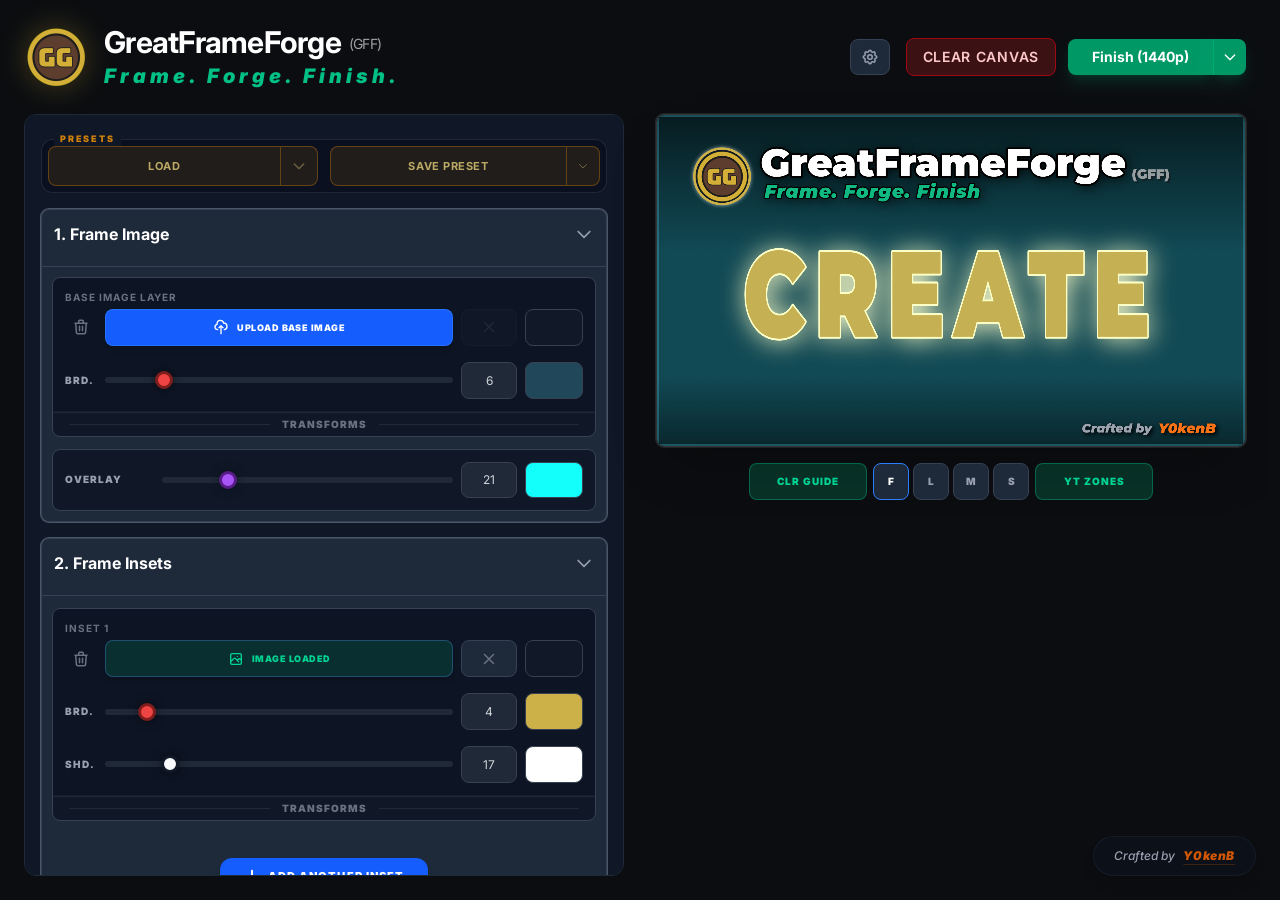
==== commit c9ac4bf2: "Deploy GreatFrameForge PWA v1.2.3" ====
--- a/index.html
+++ b/index.html
@@ -7,8 +7,8 @@
     <link rel="icon" type="image/png" href="./assets/ggadgets-logo-DHXrvmgU.png">  
-  <script type="module" crossorigin src="./assets/index-BWokwjla.js"></script>
-  <link rel="stylesheet" crossorigin href="./assets/index-BiqWItPH.css">
+  <script type="module" crossorigin src="./assets/index-BFh_l-pl.js"></script>
+  <link rel="stylesheet" crossorigin href="./assets/index-DUGYiXNt.css">
 <link rel="manifest" href="./manifest.webmanifest"><script id="vite-plugin-pwa:register-sw" src="./registerSW.js"></script></head>
 <body class="min-h-screen xl:h-screen bg-[#0b0d10] xl:overflow-hidden">
 
@@ -49,17 +49,57 @@
             </div>
         </header>
 
-        <div class="flex-grow flex flex-col xl:flex-row xl:gap-8 items-stretch min-h-0 pb-20 xl:pb-0">
-            
-            <!-- Side Panel (Left on Desktop, Bottom on Mobile) -->
-            <div id="controlsArea" class="w-full xl:w-[600px] xl:shrink-0 flex flex-col space-y-4 bg-gray-900 p-2.5 md:p-4 rounded-xl border border-gray-800 xl:overflow-y-auto sidebar-scroll order-2 xl:order-1 relative transition-all duration-300 xl:h-[calc(100vh-180px)]">
-                <!-- Scroll Sentinel for Sticky Border -->
-                <div id="scroll-sentinel" class="absolute top-0 left-0 w-full h-px pointer-events-none"></div>
-
-
-
-                <!-- Preset Management Row -->
-                <div class="relative mt-2 border border-gray-700/50 rounded-xl p-1.5 flex items-center gap-3 bg-gray-950/40 group/presets shadow-inner shrink-0">
+        <div class="flex-grow flex flex-col xl:flex-row xl:gap-8 items-stretch min-h-0 pb-20 xl:pb-0 relative">
+
+            <!-- Preview Column (Right on Desktop, Top on Mobile) -->
+            <div id="stickyHeader" class="w-full flex-none xl:flex-1 flex flex-col items-center justify-start sticky top-0 order-1 xl:order-2 transition-all duration-300 min-h-0 min-w-0 z-[50] bg-[#0b0d10] xl:bg-transparent">
+
+
+                <div class="w-full max-w-full flex justify-center py-2 xl:py-0 bg-[#0b0d10] xl:bg-transparent">
+                    <div id="canvasFrame" class="canvas-container shadow-2xl ring-1 ring-white/10 w-full flex items-center justify-center overflow-hidden bg-gray-900/50">
+                        <canvas id="thumbnailCanvas" width="1920" height="1080" class="w-full h-auto block"></canvas>
+                    </div>
+                </div>
+                
+                <div id="controlsWrapper" class="w-full xl:max-w-[420px] xl:mx-auto flex-none flex flex-col overflow-hidden bg-[#0b0d10] xl:bg-transparent relative z-[40] border-b border-transparent transition-all duration-300">
+                    <!-- Controls Row -->
+                    <div class="flex flex-row items-center justify-center gap-1.5 mt-2 md:mt-4 w-full px-2 pb-4 shrink-0">
+                        <!-- Colour Guide -->
+                        <button id="toggleColorWheelBtn" class="flex-1 h-[2.3rem] bg-emerald-500/20 hover:bg-emerald-500/30 border border-emerald-500/40 text-emerald-400 rounded-lg text-[10px] font-black uppercase tracking-widest transition-all flex items-center justify-center whitespace-nowrap min-w-0">
+                            <span class="truncate">CLR Guide</span>
+                        </button>
+
+                        <!-- Scale Buttons (Smaller) -->
+                        <div class="flex items-center gap-1 shrink-0">
+                            <button onclick="setPreviewScale('full')" class="preview-scale-btn active w-9 h-[2.3rem] bg-gray-800 border border-blue-500 text-white rounded-lg text-[10px] font-black uppercase transition-all">F</button>
+                            <button onclick="setPreviewScale('large')" class="preview-scale-btn w-9 h-[2.3rem] bg-gray-800 border border-gray-700 text-gray-400 rounded-lg text-[10px] font-black uppercase transition-all">L</button>
+                            <button onclick="setPreviewScale('medium')" class="preview-scale-btn w-9 h-[2.3rem] bg-gray-800 border border-gray-700 text-gray-400 rounded-lg text-[10px] font-black uppercase transition-all">M</button>
+                            <button onclick="setPreviewScale('small')" class="preview-scale-btn w-9 h-[2.3rem] bg-gray-800 border border-gray-700 text-gray-400 rounded-lg text-[10px] font-black uppercase transition-all">S</button>
+                        </div>
+
+                        <!-- YT Safe Zones -->
+                        <button id="toggleYTGuidesBtn" class="flex-1 h-[2.3rem] bg-emerald-500/20 hover:bg-emerald-500/30 border border-emerald-500/40 text-emerald-400 rounded-lg text-[10px] font-black uppercase tracking-widest transition-all flex items-center justify-center whitespace-nowrap min-w-0">
+                            <span class="truncate">YT Zones</span>
+                        </button>
+                    </div>
+                </div>
+            </div>
+
+            <!-- Sidebar Column: Contains Wheel and Controls -->
+            <div class="w-full xl:w-[600px] xl:shrink-0 flex flex-col order-2 xl:order-1">
+                
+                <!-- Colour Guide Host (Always at the top of the column) -->
+                <div id="colour-wheel-host" class="hidden sticky xl:relative top-[var(--header-height,0px)] xl:top-0 z-[60] bg-[#0b0d10] pb-0 -mx-2.5 md:-mx-4 px-2.5 md:px-4 border-b border-transparent transition-all duration-300"></div>
+
+                <!-- Side Panel (Scrollable Controls) -->
+                <div id="controlsArea" class="w-full flex flex-col bg-gray-900 p-2.5 md:p-4 rounded-xl border border-gray-800 xl:overflow-y-auto sidebar-scroll relative transition-all duration-300 xl:h-[calc(100vh-180px)] z-[30]">
+                    
+                    <div id="controlsInner" class="space-y-4 flex flex-col transition-all duration-300">
+
+                    <div id="scroll-sentinel" class="absolute top-0 left-0 w-full h-px pointer-events-none"></div>
+
+                    <!-- Preset Management Row -->
+                    <div class="relative mt-2 border border-gray-700/50 rounded-xl p-1.5 flex items-center gap-3 bg-gray-950/40 group/presets shadow-inner shrink-0">
                     <div class="absolute -top-2 left-3 px-1.5 bg-gray-900 text-[9px] font-black text-amber-500/80 uppercase tracking-[0.2em]">Presets</div>
 
                     <!-- Load -->
@@ -294,76 +334,41 @@
                                 </div>
                             </div>
                         </details>
-            </div>
-
-            <!-- Preview Column (Right on Desktop, Top on Mobile) -->
-            <div id="stickyHeader" class="w-full flex-none xl:flex-1 flex flex-col items-center justify-start sticky top-0 order-1 xl:order-2 transition-all duration-300 min-h-0 min-w-0 z-[50] bg-[#0b0d10] xl:bg-transparent">
-
-
-                <div class="w-full max-w-full flex justify-center py-2 xl:py-0 bg-[#0b0d10] xl:bg-transparent">
-                    <div id="canvasFrame" class="canvas-container shadow-2xl ring-1 ring-white/10 w-full flex items-center justify-center overflow-hidden bg-gray-900/50">
-                        <canvas id="thumbnailCanvas" width="1920" height="1080" class="w-full h-auto block"></canvas>
-                    </div>
-                </div>
-                
-                <div id="controlsWrapper" class="w-full xl:max-w-[420px] xl:mx-auto flex-none flex flex-col overflow-hidden bg-[#0b0d10] xl:bg-transparent relative z-[40] border-b border-transparent transition-all duration-300">
-                    <!-- Controls Row -->
-                    <div class="flex flex-row items-center justify-center gap-1.5 mt-2 md:mt-4 w-full px-2 pb-4 shrink-0">
-                        <!-- Colour Guide -->
-                        <button id="toggleColorWheelBtn" class="flex-1 h-[2.3rem] bg-emerald-500/20 hover:bg-emerald-500/30 border border-emerald-500/40 text-emerald-400 rounded-lg text-[10px] font-black uppercase tracking-widest transition-all flex items-center justify-center whitespace-nowrap min-w-0">
-                            <span class="truncate">CLR Guide</span>
-                        </button>
-
-                        <!-- Scale Buttons (Smaller) -->
-                        <div class="flex items-center gap-1 shrink-0">
-                            <button onclick="setPreviewScale('full')" class="preview-scale-btn active w-9 h-[2.3rem] bg-gray-800 border border-blue-500 text-white rounded-lg text-[10px] font-black uppercase transition-all">F</button>
-                            <button onclick="setPreviewScale('large')" class="preview-scale-btn w-9 h-[2.3rem] bg-gray-800 border border-gray-700 text-gray-400 rounded-lg text-[10px] font-black uppercase transition-all">L</button>
-                            <button onclick="setPreviewScale('medium')" class="preview-scale-btn w-9 h-[2.3rem] bg-gray-800 border border-gray-700 text-gray-400 rounded-lg text-[10px] font-black uppercase transition-all">M</button>
-                            <button onclick="setPreviewScale('small')" class="preview-scale-btn w-9 h-[2.3rem] bg-gray-800 border border-gray-700 text-gray-400 rounded-lg text-[10px] font-black uppercase transition-all">S</button>
-                        </div>
-
-                        <!-- YT Safe Zones -->
-                        <button id="toggleYTGuidesBtn" class="flex-1 h-[2.3rem] bg-emerald-500/20 hover:bg-emerald-500/30 border border-emerald-500/40 text-emerald-400 rounded-lg text-[10px] font-black uppercase tracking-widest transition-all flex items-center justify-center whitespace-nowrap min-w-0">
-                            <span class="truncate">YT Zones</span>
-                        </button>
-                    </div>
-
-                    <div id="colour-wheel-host" class="hidden flex-none flex flex-col min-h-0"></div>
                 </div>
             </div>
         </div>
-
-        <!-- Footer -->
-        <footer class="py-4 flex justify-end shrink-0">
-            <div id="creatorBranding" class="relative group/creator cursor-pointer">
-                <!-- Social Card Popup -->
-                <div class="absolute bottom-full right-0 mb-0 w-48 opacity-0 translate-y-1 pointer-events-none group-hover/creator:opacity-100 group-hover/creator:translate-y-0 group-hover/creator:pointer-events-auto group-[.active]/creator:opacity-100 group-[.active]/creator:translate-y-0 group-[.active]/creator:pointer-events-auto transition-all duration-300 z-[200]">
-                    <div class="bg-gray-900 border border-gray-700 rounded-xl shadow-2xl overflow-hidden">
-                        <div class="px-4 py-2 border-b border-gray-800 bg-gray-950/50 flex justify-between items-center">
-                            <span class="text-[10px] font-black text-gray-500 uppercase tracking-widest">Connect</span>
-                            <span id="appVersion" class="text-[11px] font-bold text-gray-400 uppercase tracking-tight cursor-default">v1.2.1</span>     
-                        </div>
-                        <div class="p-2 space-y-1">
-                            <a href="https://youtube.com/@Y0kenB" target="_blank" class="flex items-center gap-3 px-3 py-2 rounded-lg hover:bg-red-600/10 text-gray-300 hover:text-red-400 transition-colors group/link">
-                                <svg class="w-4 h-4" fill="currentColor" viewBox="0 0 24 24"><path d="M23.498 6.186a3.016 3.016 0 0 0-2.122-2.136C19.505 3.545 12 3.545 12 3.545s-7.505 0-9.377.505A3.017 3.016 0 0 0 .502 6.186C0 8.07 0 12 0 12s0 3.93.502 5.814a3.016 3.016 0 0 0 2.122 2.136c1.871.505 9.376.505 9.376.505s7.505 0 9.377-.505a3.015 3.016 0 0 0 2.122-2.136C24 15.93 24 12 24 12s0-3.93-.502-5.814zM9.545 15.568V8.432L15.818 12l-6.273 3.568z"/></svg>
-                                <span class="text-xs font-bold">YouTube</span>
-                            </a>
-                            <a href="https://x.com/Y0kenB" target="_blank" class="flex items-center gap-3 px-3 py-2 rounded-lg hover:bg-blue-400/10 text-gray-300 hover:text-blue-400 transition-colors group/link">
-                                <svg class="w-4 h-4" fill="currentColor" viewBox="0 0 24 24"><path d="M18.244 2.25h3.308l-7.227 8.26 8.502 11.24H16.17l-5.214-6.817L4.99 21.75H1.68l7.73-8.835L1.254 2.25H8.08l4.713 6.231zm-1.161 17.52h1.833L7.084 4.126H5.117z"/></svg>
-                                <span class="text-xs font-bold">x.com</span>
-                            </a>
-                        </div>
-                    </div>
-                </div>
-
-                <!-- Main Label -->
-                <div class="flex items-center gap-2 px-5 py-2.5 bg-gray-900/40 hover:bg-gray-900/80 border border-gray-800/50 hover:border-orange-500/30 rounded-full backdrop-blur-md transition-all shadow-lg">
-                    <span class="text-[12px] text-gray-400 italic font-medium">Crafted by</span>
-                    <span class="text-[12px] text-orange-500/80 group-hover/creator:text-orange-500 font-black italic tracking-wider transition-colors underline decoration-orange-500/20 underline-offset-4">Y0kenB</span>
-                </div>
-            </div>
-        </footer>
     </div>
+
+    <!-- Footer -->
+    <footer class="fixed bottom-6 right-6 z-[200]">
+        <div id="creatorBranding" class="relative group/creator cursor-pointer">
+            <!-- Social Card Popup -->
+            <div class="absolute bottom-full right-0 mb-0 w-48 opacity-0 translate-y-1 pointer-events-none group-hover/creator:opacity-100 group-hover/creator:translate-y-0 group-hover/creator:pointer-events-auto group-[.active]/creator:opacity-100 group-[.active]/creator:translate-y-0 group-[.active]/creator:pointer-events-auto transition-all duration-300 z-[200]">
+                <div class="bg-gray-900 border border-gray-700 rounded-xl shadow-2xl overflow-hidden">
+                    <div class="px-4 py-2 border-b border-gray-800 bg-gray-950/50 flex justify-between items-center">
+                        <span class="text-[10px] font-black text-gray-500 uppercase tracking-widest">Connect</span>
+                        <span id="appVersion" class="text-[11px] font-bold text-gray-400 uppercase tracking-tight cursor-default">v1.2.1</span>     
+                    </div>
+                    <div class="p-2 space-y-1">
+                        <a href="https://youtube.com/@Y0kenB" target="_blank" class="flex items-center gap-3 px-3 py-2 rounded-lg hover:bg-red-600/10 text-gray-300 hover:text-red-400 transition-colors group/link">
+                            <svg class="w-4 h-4" fill="currentColor" viewBox="0 0 24 24"><path d="M23.498 6.186a3.016 3.016 0 0 0-2.122-2.136C19.505 3.545 12 3.545 12 3.545s-7.505 0-9.377.505A3.017 3.016 0 0 0 .502 6.186C0 8.07 0 12 0 12s0 3.93.502 5.814a3.016 3.016 0 0 0 2.122 2.136c1.871.505 9.376.505 9.376.505s7.505 0 9.377-.505a3.015 3.016 0 0 0 2.122-2.136C24 15.93 24 12 24 12s0-3.93-.502-5.814zM9.545 15.568V8.432L15.818 12l-6.273 3.568z"/></svg>
+                            <span class="text-xs font-bold">YouTube</span>
+                        </a>
+                        <a href="https://x.com/Y0kenB" target="_blank" class="flex items-center gap-3 px-3 py-2 rounded-lg hover:bg-blue-400/10 text-gray-300 hover:text-blue-400 transition-colors group/link">
+                            <svg class="w-4 h-4" fill="currentColor" viewBox="0 0 24 24"><path d="M18.244 2.25h3.308l-7.227 8.26 8.502 11.24H16.17l-5.214-6.817L4.99 21.75H1.68l7.73-8.835L1.254 2.25H8.08l4.713 6.231zm-1.161 17.52h1.833L7.084 4.126H5.117z"/></svg>
+                            <span class="text-xs font-bold">x.com</span>
+                        </a>
+                    </div>
+                </div>
+            </div>
+
+            <!-- Main Label -->
+            <div class="flex items-center gap-2 px-5 py-2.5 bg-gray-900/40 hover:bg-gray-900/80 border border-gray-800/50 hover:border-orange-500/30 rounded-full backdrop-blur-md transition-all shadow-lg">
+                <span class="text-[12px] text-gray-400 italic font-medium">Crafted by</span>
+                <span class="text-[12px] text-orange-500/80 group-hover/creator:text-orange-500 font-black italic tracking-wider transition-colors underline decoration-orange-500/20 underline-offset-4">Y0kenB</span>
+            </div>
+        </div>
+    </footer>
 
     <!-- Hidden State inputs -->
     <input type="hidden" id="baseImgSrc" class="state-val" value="">
--- a/assets/index-DUGYiXNt.css
+++ b/assets/index-DUGYiXNt.css
@@ -0,0 +1 @@
+@import"https://fonts.googleapis.com/css2?family=Anton&family=Bebas+Neue&family=Inter:wght@400;600;800&family=Montserrat:ital,wght@0,900;1,900&family=Oswald:wght@700&family=Playfair+Display:ital,wght@0,700;1,700&display=swap";/*! tailwindcss v4.2.1 | MIT License | https://tailwindcss.com */@layer properties{@supports (((-webkit-hyphens:none)) and (not (margin-trim:inline))) or ((-moz-orient:inline) and (not (color:rgb(from red r g b)))){*,:before,:after,::backdrop{--tw-translate-x:0;--tw-translate-y:0;--tw-translate-z:0;--tw-scale-x:1;--tw-scale-y:1;--tw-scale-z:1;--tw-rotate-x:initial;--tw-rotate-y:initial;--tw-rotate-z:initial;--tw-skew-x:initial;--tw-skew-y:initial;--tw-space-y-reverse:0;--tw-space-x-reverse:0;--tw-border-style:solid;--tw-leading:initial;--tw-font-weight:initial;--tw-tracking:initial;--tw-shadow:0 0 #0000;--tw-shadow-color:initial;--tw-shadow-alpha:100%;--tw-inset-shadow:0 0 #0000;--tw-inset-shadow-color:initial;--tw-inset-shadow-alpha:100%;--tw-ring-color:initial;--tw-ring-shadow:0 0 #0000;--tw-inset-ring-color:initial;--tw-inset-ring-shadow:0 0 #0000;--tw-ring-inset:initial;--tw-ring-offset-width:0px;--tw-ring-offset-color:#fff;--tw-ring-offset-shadow:0 0 #0000;--tw-blur:initial;--tw-brightness:initial;--tw-contrast:initial;--tw-grayscale:initial;--tw-hue-rotate:initial;--tw-invert:initial;--tw-opacity:initial;--tw-saturate:initial;--tw-sepia:initial;--tw-drop-shadow:initial;--tw-drop-shadow-color:initial;--tw-drop-shadow-alpha:100%;--tw-drop-shadow-size:initial;--tw-backdrop-blur:initial;--tw-backdrop-brightness:initial;--tw-backdrop-contrast:initial;--tw-backdrop-grayscale:initial;--tw-backdrop-hue-rotate:initial;--tw-backdrop-invert:initial;--tw-backdrop-opacity:initial;--tw-backdrop-saturate:initial;--tw-backdrop-sepia:initial;--tw-duration:initial}}}@layer theme{:root,:host{--font-sans:ui-sans-serif, system-ui, sans-serif, "Apple Color Emoji", "Segoe UI Emoji", "Segoe UI Symbol", "Noto Color Emoji";--font-serif:ui-serif, Georgia, Cambria, "Times New Roman", Times, serif;--font-mono:ui-monospace, SFMono-Regular, Menlo, Monaco, Consolas, "Liberation Mono", "Courier New", monospace;--color-red-200:oklch(88.5% .062 18.334);--color-red-300:oklch(80.8% .114 19.571);--color-red-400:oklch(70.4% .191 22.216);--color-red-500:oklch(63.7% .237 25.331);--color-red-600:oklch(57.7% .245 27.325);--color-red-800:oklch(44.4% .177 26.899);--color-red-900:oklch(39.6% .141 25.723);--color-red-950:oklch(25.8% .092 26.042);--color-orange-400:oklch(75% .183 55.934);--color-orange-500:oklch(70.5% .213 47.604);--color-orange-600:oklch(64.6% .222 41.116);--color-amber-200:oklch(92.4% .12 95.746);--color-amber-400:oklch(82.8% .189 84.429);--color-amber-500:oklch(76.9% .188 70.08);--color-amber-600:oklch(66.6% .179 58.318);--color-amber-900:oklch(41.4% .112 45.904);--color-green-400:oklch(79.2% .209 151.711);--color-green-500:oklch(72.3% .219 149.579);--color-emerald-400:oklch(76.5% .177 163.223);--color-emerald-500:oklch(69.6% .17 162.48);--color-emerald-600:oklch(59.6% .145 163.225);--color-emerald-900:oklch(37.8% .077 168.94);--color-blue-100:oklch(93.2% .032 255.585);--color-blue-200:oklch(88.2% .059 254.128);--color-blue-300:oklch(80.9% .105 251.813);--color-blue-400:oklch(70.7% .165 254.624);--color-blue-500:oklch(62.3% .214 259.815);--color-blue-600:oklch(54.6% .245 262.881);--color-blue-700:oklch(48.8% .243 264.376);--color-blue-900:oklch(37.9% .146 265.522);--color-purple-500:oklch(62.7% .265 303.9);--color-slate-300:oklch(86.9% .022 252.894);--color-slate-400:oklch(70.4% .04 256.788);--color-slate-500:oklch(55.4% .046 257.417);--color-slate-600:oklch(44.6% .043 257.281);--color-slate-700:oklch(37.2% .044 257.287);--color-gray-300:oklch(87.2% .01 258.338);--color-gray-400:oklch(70.7% .022 261.325);--color-gray-500:oklch(55.1% .027 264.364);--color-gray-600:oklch(44.6% .03 256.802);--color-gray-700:oklch(37.3% .034 259.733);--color-gray-800:oklch(27.8% .033 256.848);--color-gray-900:oklch(21% .034 264.665);--color-gray-950:oklch(13% .028 261.692);--color-black:#000;--color-white:#fff;--spacing:.25rem;--container-sm:24rem;--container-md:28rem;--text-xs:.75rem;--text-xs--line-height:calc(1 / .75);--text-sm:.875rem;--text-sm--line-height:calc(1.25 / .875);--text-lg:1.125rem;--text-lg--line-height:calc(1.75 / 1.125);--text-xl:1.25rem;--text-xl--line-height:calc(1.75 / 1.25);--text-2xl:1.5rem;--text-2xl--line-height:calc(2 / 1.5);--text-3xl:1.875rem;--text-3xl--line-height: 1.2 ;--font-weight-normal:400;--font-weight-medium:500;--font-weight-semibold:600;--font-weight-bold:700;--font-weight-black:900;--tracking-tighter:-.05em;--tracking-tight:-.025em;--tracking-wide:.025em;--tracking-wider:.05em;--tracking-widest:.1em;--leading-normal:1.5;--leading-relaxed:1.625;--radius-md:.375rem;--radius-lg:.5rem;--radius-xl:.75rem;--radius-2xl:1rem;--drop-shadow-md:0 3px 3px #0000001f;--animate-spin:spin 1s linear infinite;--blur-sm:8px;--blur-md:12px;--default-transition-duration:.15s;--default-transition-timing-function:cubic-bezier(.4, 0, .2, 1);--default-font-family:var(--font-sans);--default-mono-font-family:var(--font-mono)}}@layer base{*,:after,:before,::backdrop{box-sizing:border-box;border:0 solid;margin:0;padding:0}::file-selector-button{box-sizing:border-box;border:0 solid;margin:0;padding:0}html,:host{-webkit-text-size-adjust:100%;-moz-tab-size:4;tab-size:4;line-height:1.5;font-family:var(--default-font-family,ui-sans-serif, system-ui, sans-serif, "Apple Color Emoji", "Segoe UI Emoji", "Segoe UI Symbol", "Noto Color Emoji");font-feature-settings:var(--default-font-feature-settings,normal);font-variation-settings:var(--default-font-variation-settings,normal);-webkit-tap-highlight-color:transparent}hr{height:0;color:inherit;border-top-width:1px}abbr:where([title]){-webkit-text-decoration:underline dotted;text-decoration:underline dotted}h1,h2,h3,h4,h5,h6{font-size:inherit;font-weight:inherit}a{color:inherit;-webkit-text-decoration:inherit;text-decoration:inherit}b,strong{font-weight:bolder}code,kbd,samp,pre{font-family:var(--default-mono-font-family,ui-monospace, SFMono-Regular, Menlo, Monaco, Consolas, "Liberation Mono", "Courier New", monospace);font-feature-settings:var(--default-mono-font-feature-settings,normal);font-variation-settings:var(--default-mono-font-variation-settings,normal);font-size:1em}small{font-size:80%}sub,sup{vertical-align:baseline;font-size:75%;line-height:0;position:relative}sub{bottom:-.25em}sup{top:-.5em}table{text-indent:0;border-color:inherit;border-collapse:collapse}:-moz-focusring{outline:auto}progress{vertical-align:baseline}summary{display:list-item}ol,ul,menu{list-style:none}img,svg,video,canvas,audio,iframe,embed,object{vertical-align:middle;display:block}img,video{max-width:100%;height:auto}button,input,select,optgroup,textarea{font:inherit;font-feature-settings:inherit;font-variation-settings:inherit;letter-spacing:inherit;color:inherit;opacity:1;background-color:#0000;border-radius:0}::file-selector-button{font:inherit;font-feature-settings:inherit;font-variation-settings:inherit;letter-spacing:inherit;color:inherit;opacity:1;background-color:#0000;border-radius:0}:where(select:is([multiple],[size])) optgroup{font-weight:bolder}:where(select:is([multiple],[size])) optgroup option{padding-inline-start:20px}::file-selector-button{margin-inline-end:4px}::placeholder{opacity:1}@supports (not ((-webkit-appearance:-apple-pay-button))) or (contain-intrinsic-size:1px){::placeholder{color:currentColor}@supports (color:color-mix(in lab,red,red)){::placeholder{color:color-mix(in oklab,currentcolor 50%,transparent)}}}textarea{resize:vertical}::-webkit-search-decoration{-webkit-appearance:none}::-webkit-date-and-time-value{min-height:1lh;text-align:inherit}::-webkit-datetime-edit{display:inline-flex}::-webkit-datetime-edit-fields-wrapper{padding:0}::-webkit-datetime-edit{padding-block:0}::-webkit-datetime-edit-year-field{padding-block:0}::-webkit-datetime-edit-month-field{padding-block:0}::-webkit-datetime-edit-day-field{padding-block:0}::-webkit-datetime-edit-hour-field{padding-block:0}::-webkit-datetime-edit-minute-field{padding-block:0}::-webkit-datetime-edit-second-field{padding-block:0}::-webkit-datetime-edit-millisecond-field{padding-block:0}::-webkit-datetime-edit-meridiem-field{padding-block:0}::-webkit-calendar-picker-indicator{line-height:1}:-moz-ui-invalid{box-shadow:none}button,input:where([type=button],[type=reset],[type=submit]){-webkit-appearance:button;-moz-appearance:button;appearance:button}::file-selector-button{-webkit-appearance:button;-moz-appearance:button;appearance:button}::-webkit-inner-spin-button{height:auto}::-webkit-outer-spin-button{height:auto}[hidden]:where(:not([hidden=until-found])){display:none!important}}@layer components;@layer utilities{.pointer-events-auto{pointer-events:auto}.pointer-events-none{pointer-events:none}.visible{visibility:visible}.absolute{position:absolute}.fixed{position:fixed}.relative{position:relative}.static{position:static}.sticky{position:sticky}.inset-0{inset:calc(var(--spacing) * 0)}.start{inset-inline-start:var(--spacing)}.end{inset-inline-end:var(--spacing)}.-top-2{top:calc(var(--spacing) * -2)}.top-0{top:calc(var(--spacing) * 0)}.top-1\/2{top:50%}.top-4{top:calc(var(--spacing) * 4)}.top-6{top:calc(var(--spacing) * 6)}.top-\[var\(--header-height\,0px\)\]{top:var(--header-height,0px)}.top-full{top:100%}.right-0{right:calc(var(--spacing) * 0)}.right-3{right:calc(var(--spacing) * 3)}.right-6{right:calc(var(--spacing) * 6)}.right-12{right:calc(var(--spacing) * 12)}.bottom-0{bottom:calc(var(--spacing) * 0)}.bottom-6{bottom:calc(var(--spacing) * 6)}.bottom-full{bottom:100%}.left-0{left:calc(var(--spacing) * 0)}.left-3{left:calc(var(--spacing) * 3)}.z-10{z-index:10}.z-20{z-index:20}.z-\[30\]{z-index:30}.z-\[40\]{z-index:40}.z-\[50\]{z-index:50}.z-\[60\]{z-index:60}.z-\[100\]{z-index:100}.z-\[110\]{z-index:110}.z-\[150\]{z-index:150}.z-\[200\]{z-index:200}.z-\[300\]{z-index:300}.z-\[9999\]{z-index:9999}.z-\[10000\]{z-index:10000}.order-1{order:1}.order-2{order:2}.col-span-3{grid-column:span 3/span 3}.container{width:100%}@media(min-width:40rem){.container{max-width:40rem}}@media(min-width:48rem){.container{max-width:48rem}}@media(min-width:64rem){.container{max-width:64rem}}@media(min-width:80rem){.container{max-width:80rem}}@media(min-width:96rem){.container{max-width:96rem}}.-mx-2\.5{margin-inline:calc(var(--spacing) * -2.5)}.mx-auto{margin-inline:auto}.mt-0{margin-top:calc(var(--spacing) * 0)}.mt-0\.5{margin-top:calc(var(--spacing) * .5)}.mt-1{margin-top:calc(var(--spacing) * 1)}.mt-2{margin-top:calc(var(--spacing) * 2)}.mt-3{margin-top:calc(var(--spacing) * 3)}.mt-4{margin-top:calc(var(--spacing) * 4)}.mt-6{margin-top:calc(var(--spacing) * 6)}.mt-auto{margin-top:auto}.mr-1{margin-right:calc(var(--spacing) * 1)}.mr-2{margin-right:calc(var(--spacing) * 2)}.mr-8{margin-right:calc(var(--spacing) * 8)}.mb-0{margin-bottom:calc(var(--spacing) * 0)}.mb-1{margin-bottom:calc(var(--spacing) * 1)}.mb-1\.5{margin-bottom:calc(var(--spacing) * 1.5)}.mb-2{margin-bottom:calc(var(--spacing) * 2)}.mb-4{margin-bottom:calc(var(--spacing) * 4)}.mb-6{margin-bottom:calc(var(--spacing) * 6)}.mb-8{margin-bottom:calc(var(--spacing) * 8)}.-ml-2{margin-left:calc(var(--spacing) * -2)}.ml-2{margin-left:calc(var(--spacing) * 2)}.block{display:block}.flex{display:flex}.grid{display:grid}.hidden{display:none}.inline-flex{display:inline-flex}.aspect-square{aspect-ratio:1}.\!h-\[2\.3rem\]{height:2.3rem!important}.h-1{height:calc(var(--spacing) * 1)}.h-1\.5{height:calc(var(--spacing) * 1.5)}.h-3{height:calc(var(--spacing) * 3)}.h-3\.5{height:calc(var(--spacing) * 3.5)}.h-4{height:calc(var(--spacing) * 4)}.h-4\.5{height:calc(var(--spacing) * 4.5)}.h-5{height:calc(var(--spacing) * 5)}.h-6{height:calc(var(--spacing) * 6)}.h-7{height:calc(var(--spacing) * 7)}.h-8{height:calc(var(--spacing) * 8)}.h-9{height:calc(var(--spacing) * 9)}.h-10{height:calc(var(--spacing) * 10)}.h-11{height:calc(var(--spacing) * 11)}.h-12{height:calc(var(--spacing) * 12)}.h-24{height:calc(var(--spacing) * 24)}.h-\[1px\]{height:1px}.h-\[2\.3rem\]{height:2.3rem}.h-\[2\.5rem\]{height:2.5rem}.h-\[2\.8rem\]{height:2.8rem}.h-\[2rem\]{height:2rem}.h-\[24px\]{height:24px}.h-\[80vh\]{height:80vh}.h-\[82vh\]{height:82vh}.h-\[325px\]{height:325px}.h-auto{height:auto}.h-full{height:100%}.h-px{height:1px}.max-h-\[220px\]{max-height:220px}.max-h-\[300px\]{max-height:300px}.max-h-full{max-height:100%}.min-h-0{min-height:calc(var(--spacing) * 0)}.min-h-\[2\.5rem\]{min-height:2.5rem}.min-h-screen{min-height:100vh}.\!w-\[4rem\]{width:4rem!important}.w-2{width:calc(var(--spacing) * 2)}.w-3{width:calc(var(--spacing) * 3)}.w-3\.5{width:calc(var(--spacing) * 3.5)}.w-4{width:calc(var(--spacing) * 4)}.w-4\.5{width:calc(var(--spacing) * 4.5)}.w-5{width:calc(var(--spacing) * 5)}.w-6{width:calc(var(--spacing) * 6)}.w-7{width:calc(var(--spacing) * 7)}.w-8{width:calc(var(--spacing) * 8)}.w-9{width:calc(var(--spacing) * 9)}.w-10{width:calc(var(--spacing) * 10)}.w-11{width:calc(var(--spacing) * 11)}.w-12{width:calc(var(--spacing) * 12)}.w-14{width:calc(var(--spacing) * 14)}.w-48{width:calc(var(--spacing) * 48)}.w-\[2\.3rem\]{width:2.3rem}.w-\[3\.5rem\]{width:3.5rem}.w-\[4rem\]{width:4rem}.w-\[85px\]{width:85px}.w-\[95px\]{width:95px}.w-\[280px\]{width:280px}.w-\[379px\]{width:379px}.w-full{width:100%}.max-w-\[1600px\]{max-width:1600px}.max-w-\[1800px\]{max-width:1800px}.max-w-\[1920px\]{max-width:1920px}.max-w-full{max-width:100%}.max-w-md{max-width:var(--container-md)}.max-w-sm{max-width:var(--container-sm)}.min-w-0{min-width:calc(var(--spacing) * 0)}.min-w-\[160px\]{min-width:160px}.min-w-\[280px\]{min-width:280px}.flex-1{flex:1}.flex-none{flex:none}.shrink-0{flex-shrink:0}.flex-grow{flex-grow:1}.-translate-y-1\/2{--tw-translate-y: -50% ;translate:var(--tw-translate-x) var(--tw-translate-y)}.translate-y-1{--tw-translate-y:calc(var(--spacing) * 1);translate:var(--tw-translate-x) var(--tw-translate-y)}.scale-95{--tw-scale-x:95%;--tw-scale-y:95%;--tw-scale-z:95%;scale:var(--tw-scale-x) var(--tw-scale-y)}.rotate-90{rotate:90deg}.transform{transform:var(--tw-rotate-x,) var(--tw-rotate-y,) var(--tw-rotate-z,) var(--tw-skew-x,) var(--tw-skew-y,)}.animate-spin{animation:var(--animate-spin)}.cursor-crosshair{cursor:crosshair}.cursor-default{cursor:default}.cursor-grab{cursor:grab}.cursor-pointer{cursor:pointer}.resize{resize:both}.resize-none{resize:none}.list-none{list-style-type:none}.appearance-none{-webkit-appearance:none;-moz-appearance:none;appearance:none}.grid-cols-1{grid-template-columns:repeat(1,minmax(0,1fr))}.grid-cols-2{grid-template-columns:repeat(2,minmax(0,1fr))}.grid-cols-3{grid-template-columns:repeat(3,minmax(0,1fr))}.grid-cols-9{grid-template-columns:repeat(9,minmax(0,1fr))}.flex-col{flex-direction:column}.flex-row{flex-direction:row}.items-center{align-items:center}.items-start{align-items:flex-start}.items-stretch{align-items:stretch}.justify-between{justify-content:space-between}.justify-center{justify-content:center}.justify-end{justify-content:flex-end}.justify-start{justify-content:flex-start}.gap-1{gap:calc(var(--spacing) * 1)}.gap-1\.5{gap:calc(var(--spacing) * 1.5)}.gap-2{gap:calc(var(--spacing) * 2)}.gap-2\.5{gap:calc(var(--spacing) * 2.5)}.gap-3{gap:calc(var(--spacing) * 3)}.gap-4{gap:calc(var(--spacing) * 4)}.gap-6{gap:calc(var(--spacing) * 6)}.gap-8{gap:calc(var(--spacing) * 8)}:where(.space-y-1>:not(:last-child)){--tw-space-y-reverse:0;margin-block-start:calc(calc(var(--spacing) * 1) * var(--tw-space-y-reverse));margin-block-end:calc(calc(var(--spacing) * 1) * calc(1 - var(--tw-space-y-reverse)))}:where(.space-y-2>:not(:last-child)){--tw-space-y-reverse:0;margin-block-start:calc(calc(var(--spacing) * 2) * var(--tw-space-y-reverse));margin-block-end:calc(calc(var(--spacing) * 2) * calc(1 - var(--tw-space-y-reverse)))}:where(.space-y-3>:not(:last-child)){--tw-space-y-reverse:0;margin-block-start:calc(calc(var(--spacing) * 3) * var(--tw-space-y-reverse));margin-block-end:calc(calc(var(--spacing) * 3) * calc(1 - var(--tw-space-y-reverse)))}:where(.space-y-4>:not(:last-child)){--tw-space-y-reverse:0;margin-block-start:calc(calc(var(--spacing) * 4) * var(--tw-space-y-reverse));margin-block-end:calc(calc(var(--spacing) * 4) * calc(1 - var(--tw-space-y-reverse)))}:where(.space-y-5>:not(:last-child)){--tw-space-y-reverse:0;margin-block-start:calc(calc(var(--spacing) * 5) * var(--tw-space-y-reverse));margin-block-end:calc(calc(var(--spacing) * 5) * calc(1 - var(--tw-space-y-reverse)))}:where(.space-y-6>:not(:last-child)){--tw-space-y-reverse:0;margin-block-start:calc(calc(var(--spacing) * 6) * var(--tw-space-y-reverse));margin-block-end:calc(calc(var(--spacing) * 6) * calc(1 - var(--tw-space-y-reverse)))}.gap-x-4{column-gap:calc(var(--spacing) * 4)}.gap-x-6{column-gap:calc(var(--spacing) * 6)}:where(.space-x-3>:not(:last-child)){--tw-space-x-reverse:0;margin-inline-start:calc(calc(var(--spacing) * 3) * var(--tw-space-x-reverse));margin-inline-end:calc(calc(var(--spacing) * 3) * calc(1 - var(--tw-space-x-reverse)))}.gap-y-3{row-gap:calc(var(--spacing) * 3)}.gap-y-4{row-gap:calc(var(--spacing) * 4)}.truncate{text-overflow:ellipsis;white-space:nowrap;overflow:hidden}.overflow-hidden{overflow:hidden}.overflow-x-auto{overflow-x:auto}.overflow-x-hidden{overflow-x:hidden}.overflow-y-auto{overflow-y:auto}.rounded{border-radius:.25rem}.rounded-2xl{border-radius:var(--radius-2xl)}.rounded-full{border-radius:3.40282e38px}.rounded-lg{border-radius:var(--radius-lg)}.rounded-md{border-radius:var(--radius-md)}.rounded-xl{border-radius:var(--radius-xl)}.rounded-l-lg{border-top-left-radius:var(--radius-lg);border-bottom-left-radius:var(--radius-lg)}.rounded-r-lg{border-top-right-radius:var(--radius-lg);border-bottom-right-radius:var(--radius-lg)}.border{border-style:var(--tw-border-style);border-width:1px}.border-2{border-style:var(--tw-border-style);border-width:2px}.border-t{border-top-style:var(--tw-border-style);border-top-width:1px}.border-r-0{border-right-style:var(--tw-border-style);border-right-width:0}.border-b{border-bottom-style:var(--tw-border-style);border-bottom-width:1px}.border-b-2{border-bottom-style:var(--tw-border-style);border-bottom-width:2px}.border-l{border-left-style:var(--tw-border-style);border-left-width:1px}.border-dashed{--tw-border-style:dashed;border-style:dashed}.\!border-blue-900\/30{border-color:#1c398e4d!important}@supports (color:color-mix(in lab,red,red)){.\!border-blue-900\/30{border-color:color-mix(in oklab,var(--color-blue-900) 30%,transparent)!important}}.\!border-emerald-900\/30{border-color:#004e3b4d!important}@supports (color:color-mix(in lab,red,red)){.\!border-emerald-900\/30{border-color:color-mix(in oklab,var(--color-emerald-900) 30%,transparent)!important}}.\!border-red-900\/30{border-color:#82181a4d!important}@supports (color:color-mix(in lab,red,red)){.\!border-red-900\/30{border-color:color-mix(in oklab,var(--color-red-900) 30%,transparent)!important}}.border-amber-500\/30{border-color:#f99c004d}@supports (color:color-mix(in lab,red,red)){.border-amber-500\/30{border-color:color-mix(in oklab,var(--color-amber-500) 30%,transparent)}}.border-amber-500\/60{border-color:#f99c0099}@supports (color:color-mix(in lab,red,red)){.border-amber-500\/60{border-color:color-mix(in oklab,var(--color-amber-500) 60%,transparent)}}.border-black{border-color:var(--color-black)}.border-blue-400\/30{border-color:#54a2ff4d}@supports (color:color-mix(in lab,red,red)){.border-blue-400\/30{border-color:color-mix(in oklab,var(--color-blue-400) 30%,transparent)}}.border-blue-500{border-color:var(--color-blue-500)}.border-blue-500\/20{border-color:#3080ff33}@supports (color:color-mix(in lab,red,red)){.border-blue-500\/20{border-color:color-mix(in oklab,var(--color-blue-500) 20%,transparent)}}.border-blue-500\/40{border-color:#3080ff66}@supports (color:color-mix(in lab,red,red)){.border-blue-500\/40{border-color:color-mix(in oklab,var(--color-blue-500) 40%,transparent)}}.border-blue-500\/50{border-color:#3080ff80}@supports (color:color-mix(in lab,red,red)){.border-blue-500\/50{border-color:color-mix(in oklab,var(--color-blue-500) 50%,transparent)}}.border-blue-900\/30{border-color:#1c398e4d}@supports (color:color-mix(in lab,red,red)){.border-blue-900\/30{border-color:color-mix(in oklab,var(--color-blue-900) 30%,transparent)}}.border-emerald-400\/30{border-color:#00d2944d}@supports (color:color-mix(in lab,red,red)){.border-emerald-400\/30{border-color:color-mix(in oklab,var(--color-emerald-400) 30%,transparent)}}.border-emerald-500\/20{border-color:#00bb7f33}@supports (color:color-mix(in lab,red,red)){.border-emerald-500\/20{border-color:color-mix(in oklab,var(--color-emerald-500) 20%,transparent)}}.border-emerald-500\/40{border-color:#00bb7f66}@supports (color:color-mix(in lab,red,red)){.border-emerald-500\/40{border-color:color-mix(in oklab,var(--color-emerald-500) 40%,transparent)}}.border-emerald-900\/30{border-color:#004e3b4d}@supports (color:color-mix(in lab,red,red)){.border-emerald-900\/30{border-color:color-mix(in oklab,var(--color-emerald-900) 30%,transparent)}}.border-gray-600{border-color:var(--color-gray-600)}.border-gray-700{border-color:var(--color-gray-700)}.border-gray-700\/50{border-color:#36415380}@supports (color:color-mix(in lab,red,red)){.border-gray-700\/50{border-color:color-mix(in oklab,var(--color-gray-700) 50%,transparent)}}.border-gray-800{border-color:var(--color-gray-800)}.border-gray-800\/50{border-color:#1e293980}@supports (color:color-mix(in lab,red,red)){.border-gray-800\/50{border-color:color-mix(in oklab,var(--color-gray-800) 50%,transparent)}}.border-gray-800\/80{border-color:#1e2939cc}@supports (color:color-mix(in lab,red,red)){.border-gray-800\/80{border-color:color-mix(in oklab,var(--color-gray-800) 80%,transparent)}}.border-red-800{border-color:var(--color-red-800)}.border-red-900\/30{border-color:#82181a4d}@supports (color:color-mix(in lab,red,red)){.border-red-900\/30{border-color:color-mix(in oklab,var(--color-red-900) 30%,transparent)}}.border-red-900\/50{border-color:#82181a80}@supports (color:color-mix(in lab,red,red)){.border-red-900\/50{border-color:color-mix(in oklab,var(--color-red-900) 50%,transparent)}}.border-slate-500\/30{border-color:#62748e4d}@supports (color:color-mix(in lab,red,red)){.border-slate-500\/30{border-color:color-mix(in oklab,var(--color-slate-500) 30%,transparent)}}.border-transparent{border-color:#0000}.border-white\/5{border-color:#ffffff0d}@supports (color:color-mix(in lab,red,red)){.border-white\/5{border-color:color-mix(in oklab,var(--color-white) 5%,transparent)}}.bg-\[\#0b0d10\]{background-color:#0b0d10}.bg-\[\#212938\]{background-color:#212938}.bg-amber-500\/10{background-color:#f99c001a}@supports (color:color-mix(in lab,red,red)){.bg-amber-500\/10{background-color:color-mix(in oklab,var(--color-amber-500) 10%,transparent)}}.bg-amber-500\/40{background-color:#f99c0066}@supports (color:color-mix(in lab,red,red)){.bg-amber-500\/40{background-color:color-mix(in oklab,var(--color-amber-500) 40%,transparent)}}.bg-amber-600{background-color:var(--color-amber-600)}.bg-black{background-color:var(--color-black)}.bg-black\/60{background-color:#0009}@supports (color:color-mix(in lab,red,red)){.bg-black\/60{background-color:color-mix(in oklab,var(--color-black) 60%,transparent)}}.bg-blue-500\/5{background-color:#3080ff0d}@supports (color:color-mix(in lab,red,red)){.bg-blue-500\/5{background-color:color-mix(in oklab,var(--color-blue-500) 5%,transparent)}}.bg-blue-500\/10{background-color:#3080ff1a}@supports (color:color-mix(in lab,red,red)){.bg-blue-500\/10{background-color:color-mix(in oklab,var(--color-blue-500) 10%,transparent)}}.bg-blue-500\/20{background-color:#3080ff33}@supports (color:color-mix(in lab,red,red)){.bg-blue-500\/20{background-color:color-mix(in oklab,var(--color-blue-500) 20%,transparent)}}.bg-blue-600{background-color:var(--color-blue-600)}.bg-blue-600\/20{background-color:#155dfc33}@supports (color:color-mix(in lab,red,red)){.bg-blue-600\/20{background-color:color-mix(in oklab,var(--color-blue-600) 20%,transparent)}}.bg-emerald-500\/5{background-color:#00bb7f0d}@supports (color:color-mix(in lab,red,red)){.bg-emerald-500\/5{background-color:color-mix(in oklab,var(--color-emerald-500) 5%,transparent)}}.bg-emerald-500\/10{background-color:#00bb7f1a}@supports (color:color-mix(in lab,red,red)){.bg-emerald-500\/10{background-color:color-mix(in oklab,var(--color-emerald-500) 10%,transparent)}}.bg-emerald-500\/20{background-color:#00bb7f33}@supports (color:color-mix(in lab,red,red)){.bg-emerald-500\/20{background-color:color-mix(in oklab,var(--color-emerald-500) 20%,transparent)}}.bg-emerald-600{background-color:var(--color-emerald-600)}.bg-emerald-600\/10{background-color:#0097671a}@supports (color:color-mix(in lab,red,red)){.bg-emerald-600\/10{background-color:color-mix(in oklab,var(--color-emerald-600) 10%,transparent)}}.bg-emerald-600\/20{background-color:#00976733}@supports (color:color-mix(in lab,red,red)){.bg-emerald-600\/20{background-color:color-mix(in oklab,var(--color-emerald-600) 20%,transparent)}}.bg-gray-700{background-color:var(--color-gray-700)}.bg-gray-800{background-color:var(--color-gray-800)}.bg-gray-800\/50{background-color:#1e293980}@supports (color:color-mix(in lab,red,red)){.bg-gray-800\/50{background-color:color-mix(in oklab,var(--color-gray-800) 50%,transparent)}}.bg-gray-900{background-color:var(--color-gray-900)}.bg-gray-900\/40{background-color:#10182866}@supports (color:color-mix(in lab,red,red)){.bg-gray-900\/40{background-color:color-mix(in oklab,var(--color-gray-900) 40%,transparent)}}.bg-gray-900\/50{background-color:#10182880}@supports (color:color-mix(in lab,red,red)){.bg-gray-900\/50{background-color:color-mix(in oklab,var(--color-gray-900) 50%,transparent)}}.bg-gray-950{background-color:var(--color-gray-950)}.bg-gray-950\/20{background-color:#03071233}@supports (color:color-mix(in lab,red,red)){.bg-gray-950\/20{background-color:color-mix(in oklab,var(--color-gray-950) 20%,transparent)}}.bg-gray-950\/30{background-color:#0307124d}@supports (color:color-mix(in lab,red,red)){.bg-gray-950\/30{background-color:color-mix(in oklab,var(--color-gray-950) 30%,transparent)}}.bg-gray-950\/40{background-color:#03071266}@supports (color:color-mix(in lab,red,red)){.bg-gray-950\/40{background-color:color-mix(in oklab,var(--color-gray-950) 40%,transparent)}}.bg-gray-950\/50{background-color:#03071280}@supports (color:color-mix(in lab,red,red)){.bg-gray-950\/50{background-color:color-mix(in oklab,var(--color-gray-950) 50%,transparent)}}.bg-orange-500\/10{background-color:#fe6e001a}@supports (color:color-mix(in lab,red,red)){.bg-orange-500\/10{background-color:color-mix(in oklab,var(--color-orange-500) 10%,transparent)}}.bg-orange-600{background-color:var(--color-orange-600)}.bg-red-500\/10{background-color:#fb2c361a}@supports (color:color-mix(in lab,red,red)){.bg-red-500\/10{background-color:color-mix(in oklab,var(--color-red-500) 10%,transparent)}}.bg-red-600{background-color:var(--color-red-600)}.bg-red-600\/20{background-color:#e4001433}@supports (color:color-mix(in lab,red,red)){.bg-red-600\/20{background-color:color-mix(in oklab,var(--color-red-600) 20%,transparent)}}.bg-red-900\/10{background-color:#82181a1a}@supports (color:color-mix(in lab,red,red)){.bg-red-900\/10{background-color:color-mix(in oklab,var(--color-red-900) 10%,transparent)}}.bg-red-900\/40{background-color:#82181a66}@supports (color:color-mix(in lab,red,red)){.bg-red-900\/40{background-color:color-mix(in oklab,var(--color-red-900) 40%,transparent)}}.bg-slate-700\/50{background-color:#31415880}@supports (color:color-mix(in lab,red,red)){.bg-slate-700\/50{background-color:color-mix(in oklab,var(--color-slate-700) 50%,transparent)}}.bg-white{background-color:var(--color-white)}.p-0\.5{padding:calc(var(--spacing) * .5)}.p-1{padding:calc(var(--spacing) * 1)}.p-1\.5{padding:calc(var(--spacing) * 1.5)}.p-2{padding:calc(var(--spacing) * 2)}.p-2\.5{padding:calc(var(--spacing) * 2.5)}.p-3{padding:calc(var(--spacing) * 3)}.p-4{padding:calc(var(--spacing) * 4)}.p-5{padding:calc(var(--spacing) * 5)}.p-6{padding:calc(var(--spacing) * 6)}.px-1{padding-inline:calc(var(--spacing) * 1)}.px-1\.5{padding-inline:calc(var(--spacing) * 1.5)}.px-2{padding-inline:calc(var(--spacing) * 2)}.px-2\.5{padding-inline:calc(var(--spacing) * 2.5)}.px-3{padding-inline:calc(var(--spacing) * 3)}.px-4{padding-inline:calc(var(--spacing) * 4)}.px-5{padding-inline:calc(var(--spacing) * 5)}.px-6{padding-inline:calc(var(--spacing) * 6)}.py-1{padding-block:calc(var(--spacing) * 1)}.py-1\.5{padding-block:calc(var(--spacing) * 1.5)}.py-2{padding-block:calc(var(--spacing) * 2)}.py-2\.5{padding-block:calc(var(--spacing) * 2.5)}.py-3{padding-block:calc(var(--spacing) * 3)}.py-6{padding-block:calc(var(--spacing) * 6)}.pt-0{padding-top:calc(var(--spacing) * 0)}.pt-1{padding-top:calc(var(--spacing) * 1)}.pt-2{padding-top:calc(var(--spacing) * 2)}.pt-3{padding-top:calc(var(--spacing) * 3)}.pt-4{padding-top:calc(var(--spacing) * 4)}.pt-5{padding-top:calc(var(--spacing) * 5)}.pt-6{padding-top:calc(var(--spacing) * 6)}.pb-0{padding-bottom:calc(var(--spacing) * 0)}.pb-1{padding-bottom:calc(var(--spacing) * 1)}.pb-2{padding-bottom:calc(var(--spacing) * 2)}.pb-4{padding-bottom:calc(var(--spacing) * 4)}.pb-6{padding-bottom:calc(var(--spacing) * 6)}.pb-12{padding-bottom:calc(var(--spacing) * 12)}.pb-20{padding-bottom:calc(var(--spacing) * 20)}.text-center{text-align:center}.font-mono{font-family:var(--font-mono)}.font-serif{font-family:var(--font-serif)}.text-2xl{font-size:var(--text-2xl);line-height:var(--tw-leading,var(--text-2xl--line-height))}.text-3xl{font-size:var(--text-3xl);line-height:var(--tw-leading,var(--text-3xl--line-height))}.text-lg{font-size:var(--text-lg);line-height:var(--tw-leading,var(--text-lg--line-height))}.text-sm{font-size:var(--text-sm);line-height:var(--tw-leading,var(--text-sm--line-height))}.text-xl{font-size:var(--text-xl);line-height:var(--tw-leading,var(--text-xl--line-height))}.text-xs{font-size:var(--text-xs);line-height:var(--tw-leading,var(--text-xs--line-height))}.text-\[9px\]{font-size:9px}.text-\[10px\]{font-size:10px}.text-\[11px\]{font-size:11px}.text-\[12px\]{font-size:12px}.leading-none{--tw-leading:1;line-height:1}.leading-normal{--tw-leading:var(--leading-normal);line-height:var(--leading-normal)}.leading-relaxed{--tw-leading:var(--leading-relaxed);line-height:var(--leading-relaxed)}.font-black{--tw-font-weight:var(--font-weight-black);font-weight:var(--font-weight-black)}.font-bold{--tw-font-weight:var(--font-weight-bold);font-weight:var(--font-weight-bold)}.font-medium{--tw-font-weight:var(--font-weight-medium);font-weight:var(--font-weight-medium)}.font-normal{--tw-font-weight:var(--font-weight-normal);font-weight:var(--font-weight-normal)}.font-semibold{--tw-font-weight:var(--font-weight-semibold);font-weight:var(--font-weight-semibold)}.tracking-\[0\.2em\]{--tw-tracking:.2em;letter-spacing:.2em}.tracking-tight{--tw-tracking:var(--tracking-tight);letter-spacing:var(--tracking-tight)}.tracking-tighter{--tw-tracking:var(--tracking-tighter);letter-spacing:var(--tracking-tighter)}.tracking-wide{--tw-tracking:var(--tracking-wide);letter-spacing:var(--tracking-wide)}.tracking-wider{--tw-tracking:var(--tracking-wider);letter-spacing:var(--tracking-wider)}.tracking-widest{--tw-tracking:var(--tracking-widest);letter-spacing:var(--tracking-widest)}.whitespace-nowrap{white-space:nowrap}.whitespace-pre-wrap{white-space:pre-wrap}.\!text-blue-400{color:var(--color-blue-400)!important}.\!text-emerald-400{color:var(--color-emerald-400)!important}.\!text-red-200{color:var(--color-red-200)!important}.text-amber-200\/70{color:#fee685b3}@supports (color:color-mix(in lab,red,red)){.text-amber-200\/70{color:color-mix(in oklab,var(--color-amber-200) 70%,transparent)}}.text-amber-500{color:var(--color-amber-500)}.text-amber-500\/80{color:#f99c00cc}@supports (color:color-mix(in lab,red,red)){.text-amber-500\/80{color:color-mix(in oklab,var(--color-amber-500) 80%,transparent)}}.text-blue-200{color:var(--color-blue-200)}.text-blue-400{color:var(--color-blue-400)}.text-blue-600{color:var(--color-blue-600)}.text-emerald-400{color:var(--color-emerald-400)}.text-emerald-500\/70{color:#00bb7fb3}@supports (color:color-mix(in lab,red,red)){.text-emerald-500\/70{color:color-mix(in oklab,var(--color-emerald-500) 70%,transparent)}}.text-emerald-500\/80{color:#00bb7fcc}@supports (color:color-mix(in lab,red,red)){.text-emerald-500\/80{color:color-mix(in oklab,var(--color-emerald-500) 80%,transparent)}}.text-emerald-600\/40{color:#00976766}@supports (color:color-mix(in lab,red,red)){.text-emerald-600\/40{color:color-mix(in oklab,var(--color-emerald-600) 40%,transparent)}}.text-gray-300{color:var(--color-gray-300)}.text-gray-400{color:var(--color-gray-400)}.text-gray-500{color:var(--color-gray-500)}.text-gray-600{color:var(--color-gray-600)}.text-orange-400{color:var(--color-orange-400)}.text-orange-500\/80{color:#fe6e00cc}@supports (color:color-mix(in lab,red,red)){.text-orange-500\/80{color:color-mix(in oklab,var(--color-orange-500) 80%,transparent)}}.text-red-200{color:var(--color-red-200)}.text-red-400{color:var(--color-red-400)}.text-red-500{color:var(--color-red-500)}.text-red-500\/70{color:#fb2c36b3}@supports (color:color-mix(in lab,red,red)){.text-red-500\/70{color:color-mix(in oklab,var(--color-red-500) 70%,transparent)}}.text-slate-300{color:var(--color-slate-300)}.text-slate-400{color:var(--color-slate-400)}.text-white{color:var(--color-white)}.uppercase{text-transform:uppercase}.italic{font-style:italic}.underline{text-decoration-line:underline}.decoration-orange-500\/20{text-decoration-color:#fe6e0033}@supports (color:color-mix(in lab,red,red)){.decoration-orange-500\/20{-webkit-text-decoration-color:color-mix(in oklab,var(--color-orange-500) 20%,transparent);text-decoration-color:color-mix(in oklab,var(--color-orange-500) 20%,transparent)}}.underline-offset-4{text-underline-offset:4px}.accent-amber-500{accent-color:var(--color-amber-500)}.accent-blue-500{accent-color:var(--color-blue-500)}.accent-emerald-500{accent-color:var(--color-emerald-500)}.accent-gray-400{accent-color:var(--color-gray-400)}.accent-gray-500{accent-color:var(--color-gray-500)}.accent-green-500{accent-color:var(--color-green-500)}.accent-purple-500{accent-color:var(--color-purple-500)}.accent-red-500{accent-color:var(--color-red-500)}.opacity-0{opacity:0}.opacity-20{opacity:.2}.opacity-40{opacity:.4}.opacity-50{opacity:.5}.opacity-60{opacity:.6}.opacity-90{opacity:.9}.shadow{--tw-shadow:0 1px 3px 0 var(--tw-shadow-color,#0000001a), 0 1px 2px -1px var(--tw-shadow-color,#0000001a);box-shadow:var(--tw-inset-shadow),var(--tw-inset-ring-shadow),var(--tw-ring-offset-shadow),var(--tw-ring-shadow),var(--tw-shadow)}.shadow-2xl{--tw-shadow:0 25px 50px -12px var(--tw-shadow-color,#00000040);box-shadow:var(--tw-inset-shadow),var(--tw-inset-ring-shadow),var(--tw-ring-offset-shadow),var(--tw-ring-shadow),var(--tw-shadow)}.shadow-\[0_0_15px_rgba\(59\,130\,246\,0\.15\)\]{--tw-shadow:0 0 15px var(--tw-shadow-color,#3b82f626);box-shadow:var(--tw-inset-shadow),var(--tw-inset-ring-shadow),var(--tw-ring-offset-shadow),var(--tw-ring-shadow),var(--tw-shadow)}.shadow-\[0_20px_40px_rgba\(0\,0\,0\,0\.8\)\]{--tw-shadow:0 20px 40px var(--tw-shadow-color,#000c);box-shadow:var(--tw-inset-shadow),var(--tw-inset-ring-shadow),var(--tw-ring-offset-shadow),var(--tw-ring-shadow),var(--tw-shadow)}.shadow-\[inset_0_0_10px_rgba\(16\,185\,129\,0\.1\)\]{--tw-shadow:inset 0 0 10px var(--tw-shadow-color,#10b9811a);box-shadow:var(--tw-inset-shadow),var(--tw-inset-ring-shadow),var(--tw-ring-offset-shadow),var(--tw-ring-shadow),var(--tw-shadow)}.shadow-\[inset_0_0_10px_rgba\(37\,99\,235\,0\.1\)\]{--tw-shadow:inset 0 0 10px var(--tw-shadow-color,#2563eb1a);box-shadow:var(--tw-inset-shadow),var(--tw-inset-ring-shadow),var(--tw-ring-offset-shadow),var(--tw-ring-shadow),var(--tw-shadow)}.shadow-\[inset_0_0_10px_rgba\(220\,38\,38\,0\.1\)\]{--tw-shadow:inset 0 0 10px var(--tw-shadow-color,#dc26261a);box-shadow:var(--tw-inset-shadow),var(--tw-inset-ring-shadow),var(--tw-ring-offset-shadow),var(--tw-ring-shadow),var(--tw-shadow)}.shadow-inner{--tw-shadow:inset 0 2px 4px 0 var(--tw-shadow-color,#0000000d);box-shadow:var(--tw-inset-shadow),var(--tw-inset-ring-shadow),var(--tw-ring-offset-shadow),var(--tw-ring-shadow),var(--tw-shadow)}.shadow-lg{--tw-shadow:0 10px 15px -3px var(--tw-shadow-color,#0000001a), 0 4px 6px -4px var(--tw-shadow-color,#0000001a);box-shadow:var(--tw-inset-shadow),var(--tw-inset-ring-shadow),var(--tw-ring-offset-shadow),var(--tw-ring-shadow),var(--tw-shadow)}.shadow-md{--tw-shadow:0 4px 6px -1px var(--tw-shadow-color,#0000001a), 0 2px 4px -2px var(--tw-shadow-color,#0000001a);box-shadow:var(--tw-inset-shadow),var(--tw-inset-ring-shadow),var(--tw-ring-offset-shadow),var(--tw-ring-shadow),var(--tw-shadow)}.shadow-xl{--tw-shadow:0 20px 25px -5px var(--tw-shadow-color,#0000001a), 0 8px 10px -6px var(--tw-shadow-color,#0000001a);box-shadow:var(--tw-inset-shadow),var(--tw-inset-ring-shadow),var(--tw-ring-offset-shadow),var(--tw-ring-shadow),var(--tw-shadow)}.ring,.ring-1{--tw-ring-shadow:var(--tw-ring-inset,) 0 0 0 calc(1px + var(--tw-ring-offset-width)) var(--tw-ring-color,currentcolor);box-shadow:var(--tw-inset-shadow),var(--tw-inset-ring-shadow),var(--tw-ring-offset-shadow),var(--tw-ring-shadow),var(--tw-shadow)}.ring-2{--tw-ring-shadow:var(--tw-ring-inset,) 0 0 0 calc(2px + var(--tw-ring-offset-width)) var(--tw-ring-color,currentcolor);box-shadow:var(--tw-inset-shadow),var(--tw-inset-ring-shadow),var(--tw-ring-offset-shadow),var(--tw-ring-shadow),var(--tw-shadow)}.shadow-amber-900\/20{--tw-shadow-color:#7b330633}@supports (color:color-mix(in lab,red,red)){.shadow-amber-900\/20{--tw-shadow-color:color-mix(in oklab, color-mix(in oklab, var(--color-amber-900) 20%, transparent) var(--tw-shadow-alpha), transparent)}}.shadow-blue-500\/30{--tw-shadow-color:#3080ff4d}@supports (color:color-mix(in lab,red,red)){.shadow-blue-500\/30{--tw-shadow-color:color-mix(in oklab, color-mix(in oklab, var(--color-blue-500) 30%, transparent) var(--tw-shadow-alpha), transparent)}}.shadow-blue-600\/20{--tw-shadow-color:#155dfc33}@supports (color:color-mix(in lab,red,red)){.shadow-blue-600\/20{--tw-shadow-color:color-mix(in oklab, color-mix(in oklab, var(--color-blue-600) 20%, transparent) var(--tw-shadow-alpha), transparent)}}.shadow-emerald-600\/20{--tw-shadow-color:#00976733}@supports (color:color-mix(in lab,red,red)){.shadow-emerald-600\/20{--tw-shadow-color:color-mix(in oklab, color-mix(in oklab, var(--color-emerald-600) 20%, transparent) var(--tw-shadow-alpha), transparent)}}.shadow-orange-600\/20{--tw-shadow-color:#f0510033}@supports (color:color-mix(in lab,red,red)){.shadow-orange-600\/20{--tw-shadow-color:color-mix(in oklab, color-mix(in oklab, var(--color-orange-600) 20%, transparent) var(--tw-shadow-alpha), transparent)}}.shadow-red-600\/20{--tw-shadow-color:#e4001433}@supports (color:color-mix(in lab,red,red)){.shadow-red-600\/20{--tw-shadow-color:color-mix(in oklab, color-mix(in oklab, var(--color-red-600) 20%, transparent) var(--tw-shadow-alpha), transparent)}}.ring-blue-500\/50{--tw-ring-color:#3080ff80}@supports (color:color-mix(in lab,red,red)){.ring-blue-500\/50{--tw-ring-color:color-mix(in oklab, var(--color-blue-500) 50%, transparent)}}.ring-white\/10{--tw-ring-color:#ffffff1a}@supports (color:color-mix(in lab,red,red)){.ring-white\/10{--tw-ring-color:color-mix(in oklab, var(--color-white) 10%, transparent)}}.blur{--tw-blur:blur(8px);filter:var(--tw-blur,) var(--tw-brightness,) var(--tw-contrast,) var(--tw-grayscale,) var(--tw-hue-rotate,) var(--tw-invert,) var(--tw-saturate,) var(--tw-sepia,) var(--tw-drop-shadow,)}.blur-sm{--tw-blur:blur(var(--blur-sm));filter:var(--tw-blur,) var(--tw-brightness,) var(--tw-contrast,) var(--tw-grayscale,) var(--tw-hue-rotate,) var(--tw-invert,) var(--tw-saturate,) var(--tw-sepia,) var(--tw-drop-shadow,)}.drop-shadow-\[0_0_15px_rgba\(212\,175\,55\,0\.3\)\]{--tw-drop-shadow-size:drop-shadow(0 0 15px var(--tw-drop-shadow-color,#d4af374d));--tw-drop-shadow:var(--tw-drop-shadow-size);filter:var(--tw-blur,) var(--tw-brightness,) var(--tw-contrast,) var(--tw-grayscale,) var(--tw-hue-rotate,) var(--tw-invert,) var(--tw-saturate,) var(--tw-sepia,) var(--tw-drop-shadow,)}.drop-shadow-md{--tw-drop-shadow-size:drop-shadow(0 3px 3px var(--tw-drop-shadow-color,#0000001f));--tw-drop-shadow:drop-shadow(var(--drop-shadow-md));filter:var(--tw-blur,) var(--tw-brightness,) var(--tw-contrast,) var(--tw-grayscale,) var(--tw-hue-rotate,) var(--tw-invert,) var(--tw-saturate,) var(--tw-sepia,) var(--tw-drop-shadow,)}.filter{filter:var(--tw-blur,) var(--tw-brightness,) var(--tw-contrast,) var(--tw-grayscale,) var(--tw-hue-rotate,) var(--tw-invert,) var(--tw-saturate,) var(--tw-sepia,) var(--tw-drop-shadow,)}.backdrop-blur-md{--tw-backdrop-blur:blur(var(--blur-md));-webkit-backdrop-filter:var(--tw-backdrop-blur,) var(--tw-backdrop-brightness,) var(--tw-backdrop-contrast,) var(--tw-backdrop-grayscale,) var(--tw-backdrop-hue-rotate,) var(--tw-backdrop-invert,) var(--tw-backdrop-opacity,) var(--tw-backdrop-saturate,) var(--tw-backdrop-sepia,);backdrop-filter:var(--tw-backdrop-blur,) var(--tw-backdrop-brightness,) var(--tw-backdrop-contrast,) var(--tw-backdrop-grayscale,) var(--tw-backdrop-hue-rotate,) var(--tw-backdrop-invert,) var(--tw-backdrop-opacity,) var(--tw-backdrop-saturate,) var(--tw-backdrop-sepia,)}.backdrop-blur-sm{--tw-backdrop-blur:blur(var(--blur-sm));-webkit-backdrop-filter:var(--tw-backdrop-blur,) var(--tw-backdrop-brightness,) var(--tw-backdrop-contrast,) var(--tw-backdrop-grayscale,) var(--tw-backdrop-hue-rotate,) var(--tw-backdrop-invert,) var(--tw-backdrop-opacity,) var(--tw-backdrop-saturate,) var(--tw-backdrop-sepia,);backdrop-filter:var(--tw-backdrop-blur,) var(--tw-backdrop-brightness,) var(--tw-backdrop-contrast,) var(--tw-backdrop-grayscale,) var(--tw-backdrop-hue-rotate,) var(--tw-backdrop-invert,) var(--tw-backdrop-opacity,) var(--tw-backdrop-saturate,) var(--tw-backdrop-sepia,)}.transition{transition-property:color,background-color,border-color,outline-color,text-decoration-color,fill,stroke,--tw-gradient-from,--tw-gradient-via,--tw-gradient-to,opacity,box-shadow,transform,translate,scale,rotate,filter,-webkit-backdrop-filter,backdrop-filter,display,content-visibility,overlay,pointer-events;transition-timing-function:var(--tw-ease,var(--default-transition-timing-function));transition-duration:var(--tw-duration,var(--default-transition-duration))}.transition-all{transition-property:all;transition-timing-function:var(--tw-ease,var(--default-transition-timing-function));transition-duration:var(--tw-duration,var(--default-transition-duration))}.transition-colors{transition-property:color,background-color,border-color,outline-color,text-decoration-color,fill,stroke,--tw-gradient-from,--tw-gradient-via,--tw-gradient-to;transition-timing-function:var(--tw-ease,var(--default-transition-timing-function));transition-duration:var(--tw-duration,var(--default-transition-duration))}.transition-opacity{transition-property:opacity;transition-timing-function:var(--tw-ease,var(--default-transition-timing-function));transition-duration:var(--tw-duration,var(--default-transition-duration))}.transition-transform{transition-property:transform,translate,scale,rotate;transition-timing-function:var(--tw-ease,var(--default-transition-timing-function));transition-duration:var(--tw-duration,var(--default-transition-duration))}.duration-200{--tw-duration:.2s;transition-duration:.2s}.duration-300{--tw-duration:.3s;transition-duration:.3s}.outline-none{--tw-outline-style:none;outline-style:none}.select-none{-webkit-user-select:none;user-select:none}.group-open\:hidden:is(:where(.group):is([open],:popover-open,:open) *){display:none}.group-open\:rotate-180:is(:where(.group):is([open],:popover-open,:open) *){rotate:180deg}.group-open\:bg-blue-500\/30:is(:where(.group):is([open],:popover-open,:open) *){background-color:#3080ff4d}@supports (color:color-mix(in lab,red,red)){.group-open\:bg-blue-500\/30:is(:where(.group):is([open],:popover-open,:open) *){background-color:color-mix(in oklab,var(--color-blue-500) 30%,transparent)}}@media(hover:hover){.group-hover\:block:is(:where(.group):hover *){display:block}.group-hover\:scale-105:is(:where(.group):hover *){--tw-scale-x:105%;--tw-scale-y:105%;--tw-scale-z:105%;scale:var(--tw-scale-x) var(--tw-scale-y)}.group-hover\:rotate-45:is(:where(.group):hover *){rotate:45deg}.group-hover\:rotate-90:is(:where(.group):hover *){rotate:90deg}.group-hover\:border-blue-500:is(:where(.group):hover *){border-color:var(--color-blue-500)}.group-hover\:bg-amber-500\/20:is(:where(.group):hover *){background-color:#f99c0033}@supports (color:color-mix(in lab,red,red)){.group-hover\:bg-amber-500\/20:is(:where(.group):hover *){background-color:color-mix(in oklab,var(--color-amber-500) 20%,transparent)}}.group-hover\:text-blue-400:is(:where(.group):hover *){color:var(--color-blue-400)}.group-hover\:text-emerald-400:is(:where(.group):hover *){color:var(--color-emerald-400)}.group-hover\:text-gray-300:is(:where(.group):hover *){color:var(--color-gray-300)}.group-hover\:text-white:is(:where(.group):hover *){color:var(--color-white)}.group-hover\:opacity-100:is(:where(.group):hover *){opacity:1}.group-hover\/affiliate\:translate-x-1:is(:where(.group\/affiliate):hover *){--tw-translate-x:calc(var(--spacing) * 1);translate:var(--tw-translate-x) var(--tw-translate-y)}.group-hover\/affiliate\:text-blue-400:is(:where(.group\/affiliate):hover *){color:var(--color-blue-400)}.group-hover\/creator\:pointer-events-auto:is(:where(.group\/creator):hover *){pointer-events:auto}.group-hover\/creator\:translate-y-0:is(:where(.group\/creator):hover *){--tw-translate-y:calc(var(--spacing) * 0);translate:var(--tw-translate-x) var(--tw-translate-y)}.group-hover\/creator\:text-orange-500:is(:where(.group\/creator):hover *){color:var(--color-orange-500)}.group-hover\/creator\:opacity-100:is(:where(.group\/creator):hover *),.group-hover\/item\:opacity-100:is(:where(.group\/item):hover *){opacity:1}}.group-\[\.active\]\/creator\:pointer-events-auto:is(:where(.group\/creator).active *){pointer-events:auto}.group-\[\.active\]\/creator\:translate-y-0:is(:where(.group\/creator).active *){--tw-translate-y:calc(var(--spacing) * 0);translate:var(--tw-translate-x) var(--tw-translate-y)}.group-\[\.active\]\/creator\:opacity-100:is(:where(.group\/creator).active *){opacity:1}.group-\[\.open\]\:block:is(:where(.group).open *){display:block}.peer-checked\:bg-blue-600:is(:where(.peer):checked~*){background-color:var(--color-blue-600)}.peer-checked\:bg-emerald-600:is(:where(.peer):checked~*){background-color:var(--color-emerald-600)}.peer-checked\:text-white:is(:where(.peer):checked~*){color:var(--color-white)}.file\:mr-3::file-selector-button{margin-right:calc(var(--spacing) * 3)}.file\:rounded::file-selector-button{border-radius:.25rem}.file\:rounded-md::file-selector-button{border-radius:var(--radius-md)}.file\:border-0::file-selector-button{border-style:var(--tw-border-style);border-width:0}.file\:bg-gray-700::file-selector-button{background-color:var(--color-gray-700)}.file\:bg-gray-800::file-selector-button{background-color:var(--color-gray-800)}.file\:px-3::file-selector-button{padding-inline:calc(var(--spacing) * 3)}.file\:py-1\.5::file-selector-button{padding-block:calc(var(--spacing) * 1.5)}.file\:text-xs::file-selector-button{font-size:var(--text-xs);line-height:var(--tw-leading,var(--text-xs--line-height))}.file\:font-semibold::file-selector-button{--tw-font-weight:var(--font-weight-semibold);font-weight:var(--font-weight-semibold)}.file\:text-blue-400::file-selector-button{color:var(--color-blue-400)}.file\:text-emerald-400::file-selector-button{color:var(--color-emerald-400)}.file\:text-green-400::file-selector-button{color:var(--color-green-400)}.open\:ring-1:is([open],:popover-open,:open){--tw-ring-shadow:var(--tw-ring-inset,) 0 0 0 calc(1px + var(--tw-ring-offset-width)) var(--tw-ring-color,currentcolor);box-shadow:var(--tw-inset-shadow),var(--tw-inset-ring-shadow),var(--tw-ring-offset-shadow),var(--tw-ring-shadow),var(--tw-shadow)}.open\:ring-gray-600:is([open],:popover-open,:open){--tw-ring-color:var(--color-gray-600)}@media(hover:hover){.hover\:border-blue-500\/50:hover{border-color:#3080ff80}@supports (color:color-mix(in lab,red,red)){.hover\:border-blue-500\/50:hover{border-color:color-mix(in oklab,var(--color-blue-500) 50%,transparent)}}.hover\:border-emerald-500\/50:hover{border-color:#00bb7f80}@supports (color:color-mix(in lab,red,red)){.hover\:border-emerald-500\/50:hover{border-color:color-mix(in oklab,var(--color-emerald-500) 50%,transparent)}}.hover\:border-gray-500:hover{border-color:var(--color-gray-500)}.hover\:border-gray-600:hover{border-color:var(--color-gray-600)}.hover\:border-orange-500\/30:hover{border-color:#fe6e004d}@supports (color:color-mix(in lab,red,red)){.hover\:border-orange-500\/30:hover{border-color:color-mix(in oklab,var(--color-orange-500) 30%,transparent)}}.hover\:bg-amber-500:hover{background-color:var(--color-amber-500)}.hover\:bg-blue-400\/10:hover{background-color:#54a2ff1a}@supports (color:color-mix(in lab,red,red)){.hover\:bg-blue-400\/10:hover{background-color:color-mix(in oklab,var(--color-blue-400) 10%,transparent)}}.hover\:bg-blue-500:hover{background-color:var(--color-blue-500)}.hover\:bg-blue-500\/5:hover{background-color:#3080ff0d}@supports (color:color-mix(in lab,red,red)){.hover\:bg-blue-500\/5:hover{background-color:color-mix(in oklab,var(--color-blue-500) 5%,transparent)}}.hover\:bg-blue-500\/10:hover{background-color:#3080ff1a}@supports (color:color-mix(in lab,red,red)){.hover\:bg-blue-500\/10:hover{background-color:color-mix(in oklab,var(--color-blue-500) 10%,transparent)}}.hover\:bg-blue-600:hover{background-color:var(--color-blue-600)}.hover\:bg-emerald-500:hover{background-color:var(--color-emerald-500)}.hover\:bg-emerald-500\/5:hover{background-color:#00bb7f0d}@supports (color:color-mix(in lab,red,red)){.hover\:bg-emerald-500\/5:hover{background-color:color-mix(in oklab,var(--color-emerald-500) 5%,transparent)}}.hover\:bg-emerald-500\/30:hover{background-color:#00bb7f4d}@supports (color:color-mix(in lab,red,red)){.hover\:bg-emerald-500\/30:hover{background-color:color-mix(in oklab,var(--color-emerald-500) 30%,transparent)}}.hover\:bg-emerald-600:hover{background-color:var(--color-emerald-600)}.hover\:bg-gray-700:hover{background-color:var(--color-gray-700)}.hover\:bg-gray-700\/50:hover{background-color:#36415380}@supports (color:color-mix(in lab,red,red)){.hover\:bg-gray-700\/50:hover{background-color:color-mix(in oklab,var(--color-gray-700) 50%,transparent)}}.hover\:bg-gray-800:hover{background-color:var(--color-gray-800)}.hover\:bg-gray-800\/50:hover{background-color:#1e293980}@supports (color:color-mix(in lab,red,red)){.hover\:bg-gray-800\/50:hover{background-color:color-mix(in oklab,var(--color-gray-800) 50%,transparent)}}.hover\:bg-gray-800\/80:hover{background-color:#1e2939cc}@supports (color:color-mix(in lab,red,red)){.hover\:bg-gray-800\/80:hover{background-color:color-mix(in oklab,var(--color-gray-800) 80%,transparent)}}.hover\:bg-gray-900\/80:hover{background-color:#101828cc}@supports (color:color-mix(in lab,red,red)){.hover\:bg-gray-900\/80:hover{background-color:color-mix(in oklab,var(--color-gray-900) 80%,transparent)}}.hover\:bg-orange-500:hover{background-color:var(--color-orange-500)}.hover\:bg-red-500:hover{background-color:var(--color-red-500)}.hover\:bg-red-600\/10:hover{background-color:#e400141a}@supports (color:color-mix(in lab,red,red)){.hover\:bg-red-600\/10:hover{background-color:color-mix(in oklab,var(--color-red-600) 10%,transparent)}}.hover\:bg-red-900\/30:hover{background-color:#82181a4d}@supports (color:color-mix(in lab,red,red)){.hover\:bg-red-900\/30:hover{background-color:color-mix(in oklab,var(--color-red-900) 30%,transparent)}}.hover\:bg-red-900\/60:hover{background-color:#82181a99}@supports (color:color-mix(in lab,red,red)){.hover\:bg-red-900\/60:hover{background-color:color-mix(in oklab,var(--color-red-900) 60%,transparent)}}.hover\:bg-slate-600\/70:hover{background-color:#45556cb3}@supports (color:color-mix(in lab,red,red)){.hover\:bg-slate-600\/70:hover{background-color:color-mix(in oklab,var(--color-slate-600) 70%,transparent)}}.hover\:text-amber-400:hover{color:var(--color-amber-400)}.hover\:text-blue-300:hover{color:var(--color-blue-300)}.hover\:text-blue-400:hover{color:var(--color-blue-400)}.hover\:text-emerald-400:hover{color:var(--color-emerald-400)}.hover\:text-gray-300:hover{color:var(--color-gray-300)}.hover\:text-red-300:hover{color:var(--color-red-300)}.hover\:text-red-400:hover{color:var(--color-red-400)}.hover\:text-white:hover{color:var(--color-white)}.hover\:file\:bg-gray-600:hover::file-selector-button{background-color:var(--color-gray-600)}.hover\:file\:bg-gray-700:hover::file-selector-button{background-color:var(--color-gray-700)}}.focus\:\!border-blue-500\/50:focus{border-color:#3080ff80!important}@supports (color:color-mix(in lab,red,red)){.focus\:\!border-blue-500\/50:focus{border-color:color-mix(in oklab,var(--color-blue-500) 50%,transparent)!important}}.focus\:\!border-emerald-500\/50:focus{border-color:#00bb7f80!important}@supports (color:color-mix(in lab,red,red)){.focus\:\!border-emerald-500\/50:focus{border-color:color-mix(in oklab,var(--color-emerald-500) 50%,transparent)!important}}.focus\:\!border-red-500\/50:focus{border-color:#fb2c3680!important}@supports (color:color-mix(in lab,red,red)){.focus\:\!border-red-500\/50:focus{border-color:color-mix(in oklab,var(--color-red-500) 50%,transparent)!important}}.focus\:border-amber-500:focus{border-color:var(--color-amber-500)}.focus\:border-blue-500:focus{border-color:var(--color-blue-500)}.focus\:border-blue-500\/50:focus{border-color:#3080ff80}@supports (color:color-mix(in lab,red,red)){.focus\:border-blue-500\/50:focus{border-color:color-mix(in oklab,var(--color-blue-500) 50%,transparent)}}.focus\:border-emerald-500\/50:focus{border-color:#00bb7f80}@supports (color:color-mix(in lab,red,red)){.focus\:border-emerald-500\/50:focus{border-color:color-mix(in oklab,var(--color-emerald-500) 50%,transparent)}}.focus\:border-red-500\/50:focus{border-color:#fb2c3680}@supports (color:color-mix(in lab,red,red)){.focus\:border-red-500\/50:focus{border-color:color-mix(in oklab,var(--color-red-500) 50%,transparent)}}.focus\:ring-1:focus{--tw-ring-shadow:var(--tw-ring-inset,) 0 0 0 calc(1px + var(--tw-ring-offset-width)) var(--tw-ring-color,currentcolor);box-shadow:var(--tw-inset-shadow),var(--tw-inset-ring-shadow),var(--tw-ring-offset-shadow),var(--tw-ring-shadow),var(--tw-shadow)}.focus\:ring-2:focus{--tw-ring-shadow:var(--tw-ring-inset,) 0 0 0 calc(2px + var(--tw-ring-offset-width)) var(--tw-ring-color,currentcolor);box-shadow:var(--tw-inset-shadow),var(--tw-inset-ring-shadow),var(--tw-ring-offset-shadow),var(--tw-ring-shadow),var(--tw-shadow)}.focus\:ring-amber-500\/50:focus{--tw-ring-color:#f99c0080}@supports (color:color-mix(in lab,red,red)){.focus\:ring-amber-500\/50:focus{--tw-ring-color:color-mix(in oklab, var(--color-amber-500) 50%, transparent)}}.focus\:ring-blue-500:focus{--tw-ring-color:var(--color-blue-500)}.focus\:ring-blue-500\/20:focus{--tw-ring-color:#3080ff33}@supports (color:color-mix(in lab,red,red)){.focus\:ring-blue-500\/20:focus{--tw-ring-color:color-mix(in oklab, var(--color-blue-500) 20%, transparent)}}.focus\:outline-none:focus{--tw-outline-style:none;outline-style:none}.active\:scale-90:active{--tw-scale-x:90%;--tw-scale-y:90%;--tw-scale-z:90%;scale:var(--tw-scale-x) var(--tw-scale-y)}.active\:scale-95:active{--tw-scale-x:95%;--tw-scale-y:95%;--tw-scale-z:95%;scale:var(--tw-scale-x) var(--tw-scale-y)}.active\:scale-\[0\.98\]:active{scale:.98}.active\:cursor-grabbing:active{cursor:grabbing}@media(min-width:48rem){.md\:-mx-4{margin-inline:calc(var(--spacing) * -4)}.md\:mt-4{margin-top:calc(var(--spacing) * 4)}.md\:h-16{height:calc(var(--spacing) * 16)}.md\:w-16{width:calc(var(--spacing) * 16)}.md\:w-auto{width:auto}.md\:flex-none{flex:none}.md\:grid-cols-2{grid-template-columns:repeat(2,minmax(0,1fr))}.md\:flex-row{flex-direction:row}.md\:items-center{align-items:center}.md\:p-2\.5{padding:calc(var(--spacing) * 2.5)}.md\:p-3{padding:calc(var(--spacing) * 3)}.md\:p-4{padding:calc(var(--spacing) * 4)}.md\:p-6{padding:calc(var(--spacing) * 6)}.md\:px-2\.5{padding-inline:calc(var(--spacing) * 2.5)}.md\:px-3{padding-inline:calc(var(--spacing) * 3)}.md\:px-4{padding-inline:calc(var(--spacing) * 4)}.md\:px-6{padding-inline:calc(var(--spacing) * 6)}.md\:text-3xl{font-size:var(--text-3xl);line-height:var(--tw-leading,var(--text-3xl--line-height))}.md\:text-sm{font-size:var(--text-sm);line-height:var(--tw-leading,var(--text-sm--line-height))}.md\:text-xl{font-size:var(--text-xl);line-height:var(--tw-leading,var(--text-xl--line-height))}}@media(min-width:64rem){.lg\:col-span-1{grid-column:span 1/span 1}}@media(min-width:80rem){.xl\:relative{position:relative}.xl\:sticky{position:sticky}.xl\:top-0{top:calc(var(--spacing) * 0)}.xl\:top-6{top:calc(var(--spacing) * 6)}.xl\:order-1{order:1}.xl\:order-2{order:2}.xl\:col-span-1{grid-column:span 1/span 1}.xl\:col-span-3{grid-column:span 3/span 3}.xl\:mx-auto{margin-inline:auto}.xl\:h-\[calc\(100vh-180px\)\]{height:calc(100vh - 180px)}.xl\:h-full{height:100%}.xl\:h-screen{height:100vh}.xl\:w-\[600px\]{width:600px}.xl\:max-w-\[420px\]{max-width:420px}.xl\:flex-1{flex:1}.xl\:shrink-0{flex-shrink:0}.xl\:grid-cols-4{grid-template-columns:repeat(4,minmax(0,1fr))}.xl\:flex-row{flex-direction:row}.xl\:gap-8{gap:calc(var(--spacing) * 8)}.xl\:overflow-hidden{overflow:hidden}.xl\:overflow-y-auto{overflow-y:auto}.xl\:bg-transparent{background-color:#0000}.xl\:py-0{padding-block:calc(var(--spacing) * 0)}.xl\:pb-0{padding-bottom:calc(var(--spacing) * 0)}}}@property --tw-translate-x{syntax:"*";inherits:false;initial-value:0}@property --tw-translate-y{syntax:"*";inherits:false;initial-value:0}@property --tw-translate-z{syntax:"*";inherits:false;initial-value:0}@property --tw-scale-x{syntax:"*";inherits:false;initial-value:1}@property --tw-scale-y{syntax:"*";inherits:false;initial-value:1}@property --tw-scale-z{syntax:"*";inherits:false;initial-value:1}@property --tw-rotate-x{syntax:"*";inherits:false}@property --tw-rotate-y{syntax:"*";inherits:false}@property --tw-rotate-z{syntax:"*";inherits:false}@property --tw-skew-x{syntax:"*";inherits:false}@property --tw-skew-y{syntax:"*";inherits:false}@property --tw-space-y-reverse{syntax:"*";inherits:false;initial-value:0}@property --tw-space-x-reverse{syntax:"*";inherits:false;initial-value:0}@property --tw-border-style{syntax:"*";inherits:false;initial-value:solid}@property --tw-leading{syntax:"*";inherits:false}@property --tw-font-weight{syntax:"*";inherits:false}@property --tw-tracking{syntax:"*";inherits:false}@property --tw-shadow{syntax:"*";inherits:false;initial-value:0 0 #0000}@property --tw-shadow-color{syntax:"*";inherits:false}@property --tw-shadow-alpha{syntax:"<percentage>";inherits:false;initial-value:100%}@property --tw-inset-shadow{syntax:"*";inherits:false;initial-value:0 0 #0000}@property --tw-inset-shadow-color{syntax:"*";inherits:false}@property --tw-inset-shadow-alpha{syntax:"<percentage>";inherits:false;initial-value:100%}@property --tw-ring-color{syntax:"*";inherits:false}@property --tw-ring-shadow{syntax:"*";inherits:false;initial-value:0 0 #0000}@property --tw-inset-ring-color{syntax:"*";inherits:false}@property --tw-inset-ring-shadow{syntax:"*";inherits:false;initial-value:0 0 #0000}@property --tw-ring-inset{syntax:"*";inherits:false}@property --tw-ring-offset-width{syntax:"<length>";inherits:false;initial-value:0}@property --tw-ring-offset-color{syntax:"*";inherits:false;initial-value:#fff}@property --tw-ring-offset-shadow{syntax:"*";inherits:false;initial-value:0 0 #0000}@property --tw-blur{syntax:"*";inherits:false}@property --tw-brightness{syntax:"*";inherits:false}@property --tw-contrast{syntax:"*";inherits:false}@property --tw-grayscale{syntax:"*";inherits:false}@property --tw-hue-rotate{syntax:"*";inherits:false}@property --tw-invert{syntax:"*";inherits:false}@property --tw-opacity{syntax:"*";inherits:false}@property --tw-saturate{syntax:"*";inherits:false}@property --tw-sepia{syntax:"*";inherits:false}@property --tw-drop-shadow{syntax:"*";inherits:false}@property --tw-drop-shadow-color{syntax:"*";inherits:false}@property --tw-drop-shadow-alpha{syntax:"<percentage>";inherits:false;initial-value:100%}@property --tw-drop-shadow-size{syntax:"*";inherits:false}@property --tw-backdrop-blur{syntax:"*";inherits:false}@property --tw-backdrop-brightness{syntax:"*";inherits:false}@property --tw-backdrop-contrast{syntax:"*";inherits:false}@property --tw-backdrop-grayscale{syntax:"*";inherits:false}@property --tw-backdrop-hue-rotate{syntax:"*";inherits:false}@property --tw-backdrop-invert{syntax:"*";inherits:false}@property --tw-backdrop-opacity{syntax:"*";inherits:false}@property --tw-backdrop-saturate{syntax:"*";inherits:false}@property --tw-backdrop-sepia{syntax:"*";inherits:false}@property --tw-duration{syntax:"*";inherits:false}@keyframes spin{to{transform:rotate(360deg)}}html{scrollbar-gutter:stable;overflow-y:scroll}::-webkit-scrollbar{width:10px;height:10px}::-webkit-scrollbar-track{background:#0b0d10}::-webkit-scrollbar-thumb{background:#1f2937;border:2px solid #0b0d10;border-radius:10px}::-webkit-scrollbar-thumb:hover{background:#374151}body{font-family:Inter,sans-serif;background-color:#0b0d10;color:#e0e0e0;overflow-x:clip}.canvas-container{width:100%;max-width:100%;margin:0 auto;border:1px solid #333;border-radius:.5rem;overflow:hidden;background:#000;transition:none!important}canvas{width:100%;height:auto;display:block;image-rendering:-webkit-optimize-contrast}.sidebar-scroll{min-height:0;overflow-y:auto}@media(max-width:1279px){#controlsArea{flex:1}}@media(min-width:1280px){.sidebar-scroll{height:100%;max-height:100%}}.sidebar-scroll::-webkit-scrollbar{width:8px}.sidebar-scroll::-webkit-scrollbar-track{background:#1f2937;border-radius:4px}.sidebar-scroll::-webkit-scrollbar-thumb{background:#4b5563;border-radius:4px;border:2px solid #1f2937}details>summary{list-style:none}details>summary::-webkit-details-marker{display:none}input[type=number]::-webkit-inner-spin-button,input[type=number]::-webkit-outer-spin-button{-webkit-appearance:none;margin:0}input[type=number]{-moz-appearance:textfield;-webkit-appearance:textfield;appearance:textfield}.entry-base{background-color:#1f2937;border:1px solid #374151;border-radius:.5rem;color:#d1d5db;font-size:.75rem;transition:all .2s;height:2.3rem}.entry-base:focus{outline:none;border-color:#3b82f6;box-shadow:0 0 0 1px #3b82f633}.text-entry{padding:0 .75rem;font-size:.875rem;color:#fff}.number-entry{width:3.5rem;height:2.3rem;text-align:center;flex-shrink:0}.color-picker{width:3.6rem;height:2.3rem;cursor:pointer;padding:0;border:1px solid #374151;border-radius:.5rem;overflow:hidden;display:block;flex-shrink:0;color:transparent;text-indent:-9999px;selection-background-color:transparent}.color-picker:focus{outline:none;border-color:#3b82f6}.color-picker::-webkit-color-swatch-wrapper{padding:0}.color-picker::-webkit-color-swatch{border:none;border-radius:0}.slider-bar{width:100%;height:6px;background:#1f2937;border-radius:999px;-webkit-appearance:none;-moz-appearance:none;appearance:none;outline:none;cursor:pointer;transition:background .2s}.slider-pan{accent-color:#10b981}.slider-pan::-webkit-slider-thumb{background:#10b981!important;border-color:#064e3b!important}.slider-pan::-moz-range-thumb{background:#10b981!important;border-color:#064e3b!important}.slider-rotate{accent-color:#ec4899}.slider-rotate::-webkit-slider-thumb{background:#ec4899!important;border-color:#831843!important}.slider-rotate::-moz-range-thumb{background:#ec4899!important;border-color:#831843!important}.slider-size{accent-color:#3b82f6}.slider-size::-webkit-slider-thumb{background:#3b82f6!important;border-color:#1e3a8a!important}.slider-size::-moz-range-thumb{background:#3b82f6!important;border-color:#1e3a8a!important}.slider-border{accent-color:#ef4444}.slider-border::-webkit-slider-thumb{background:#ef4444!important;border-color:#7f1d1d!important}.slider-border::-moz-range-thumb{background:#ef4444!important;border-color:#7f1d1d!important}.slider-opacity{accent-color:#a855f7}.slider-opacity::-webkit-slider-thumb{background:#a855f7!important;border-color:#581c87!important}.slider-opacity::-moz-range-thumb{background:#a855f7!important;border-color:#581c87!important}.slider-filter{accent-color:#9ca3af}.slider-filter::-webkit-slider-thumb{background:#9ca3af!important;border-color:#374151!important}.slider-filter::-moz-range-thumb{background:#9ca3af!important;border-color:#374151!important}.slider-bar:hover{background:#374151}.slider-bar::-webkit-slider-thumb{-webkit-appearance:none;-moz-appearance:none;appearance:none;width:18px;height:18px;border-radius:50%;background:#f9fafb;border:3px solid #111827;box-shadow:0 0 10px #00000080;cursor:grab;transition:transform .1s,background .2s}.slider-bar::-webkit-slider-thumb:active{cursor:grabbing;transform:scale(1.2);background:#fff}.slider-bar::-moz-range-thumb{width:18px;height:18px;border:3px solid #111827;border-radius:50%;background:#f9fafb;box-shadow:0 0 10px #00000080;cursor:grab}.slider-bar::-moz-range-thumb:active{cursor:grabbing;transform:scale(1.2)}
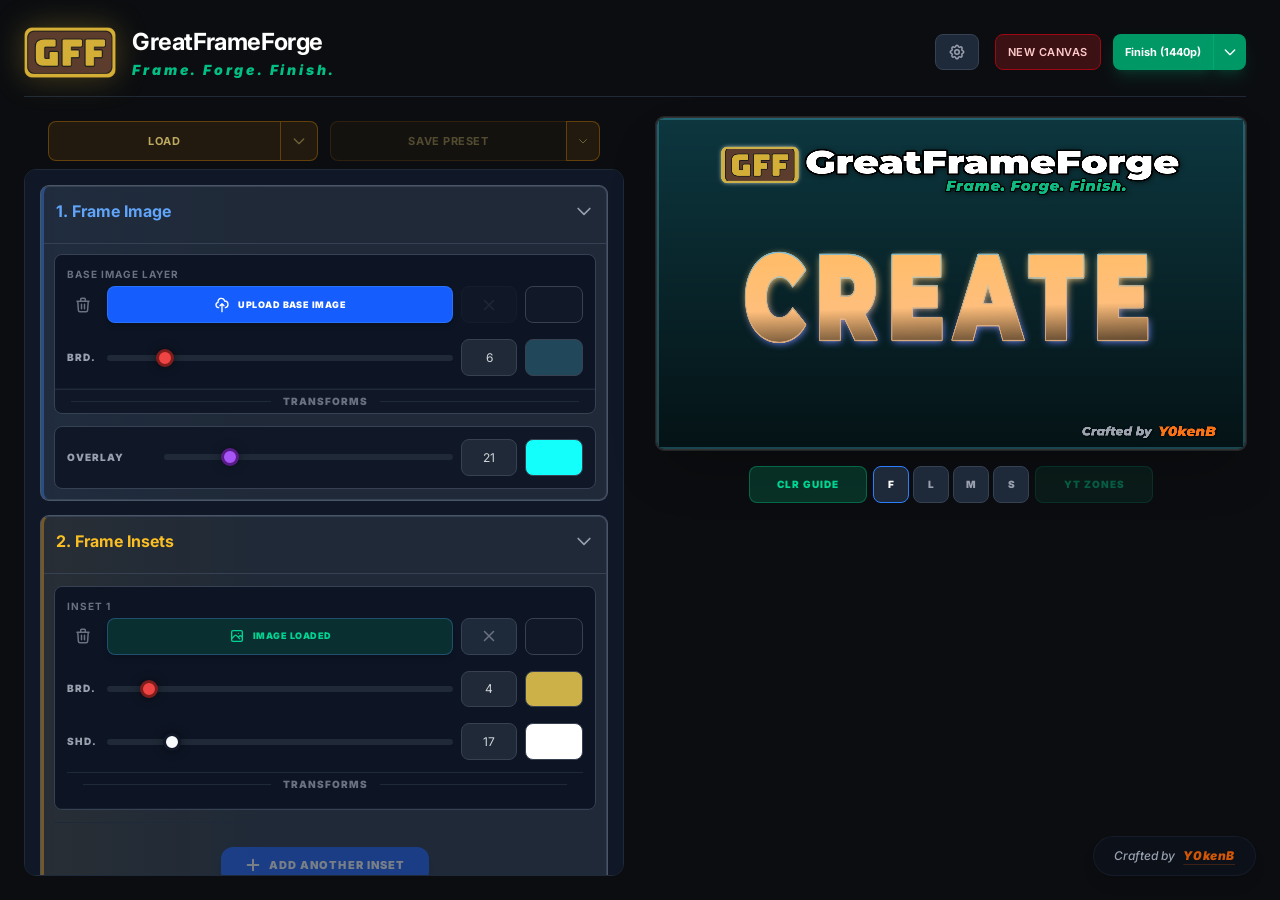
==== commit bbdd4754: "Deploy GreatFrameForge PWA v1.3.0" ====
--- a/index.html
+++ b/index.html
@@ -4,28 +4,28 @@
     <meta charset="UTF-8">
     <meta name="viewport" content="width=device-width, initial-scale=1.0">
     <title>GreatFrameForge (GFF)</title>
-    <link rel="icon" type="image/png" href="./assets/ggadgets-logo-DHXrvmgU.png">+    <link rel="icon" type="image/png" href="./assets/gff-logo-BSOd__9I.png">  
-  <script type="module" crossorigin src="./assets/index-BFh_l-pl.js"></script>
-  <link rel="stylesheet" crossorigin href="./assets/index-DUGYiXNt.css">
+  <script type="module" crossorigin src="./assets/index-Dtqd1vTJ.js"></script>
+  <link rel="stylesheet" crossorigin href="./assets/index-Di9sd8UM.css">
 <link rel="manifest" href="./manifest.webmanifest"><script id="vite-plugin-pwa:register-sw" src="./registerSW.js"></script></head>
 <body class="min-h-screen xl:h-screen bg-[#0b0d10] xl:overflow-hidden">
 
     <div class="max-w-[1920px] mx-auto p-4 md:p-6 flex flex-col min-h-screen xl:h-full">
-        <header class="mb-6 flex flex-col md:flex-row justify-between items-start md:items-center gap-6 shrink-0">
-            <div class="flex items-center gap-4">
-                <img src="./assets/ggadgets-logo-DHXrvmgU.png" alt="GFF Logo" class="w-12 h-12 md:w-16 md:h-16 drop-shadow-[0_0_15px_rgba(212,175,55,0.3)]">
-                <div>
-                    <h1 class="text-2xl md:text-3xl font-bold text-white tracking-tight flex items-center gap-2">
-                        GreatFrameForge <span class="text-[10px] md:text-sm font-normal opacity-60 mt-1">(GFF)</span>
+        <header id="mainAppHeader" class="flex flex-row justify-start items-center gap-4 shrink-0 transition-all duration-300">
+            <div class="flex items-center gap-2 md:gap-4">
+                <img src="./assets/gff-logo-BSOd__9I.png" alt="GFF Logo" class="h-8 md:h-[3.2rem] w-auto drop-shadow-[0_0_15px_rgba(212,175,55,0.3)]">
+                <div class="flex flex-col">
+                    <h1 class="text-sm md:text-2xl font-bold text-white tracking-tight flex items-center gap-1.5 md:gap-2">
+                        GreatFrameForge <span class="hidden md:inline text-[10px] md:text-sm font-normal opacity-60 mt-1">(GFF)</span>
                     </h1>
-                    <p class="text-lg md:text-xl text-emerald-400 italic font-black tracking-[0.2em] mt-0.5 opacity-90">Frame. Forge. Finish.</p>
-                </div>
-            </div>
-            <div class="flex flex-col md:flex-row items-center gap-3 w-full md:w-auto">
-                <div class="flex items-center gap-3 w-full md:w-auto">
-                    <button id="resetBtn" class="flex-1 md:flex-none bg-red-900/40 hover:bg-red-900/60 border border-red-800 text-red-200 px-4 py-2 rounded-lg text-sm font-semibold transition-colors uppercase tracking-wider">Clear Canvas</button>
+                    <p class="text-[8px] md:text-xl text-emerald-400 italic font-black tracking-[0.1em] md:tracking-[0.2em] opacity-90 leading-none">Frame. Forge. Finish.</p>
+                </div>
+            </div>
+            <div class="flex flex-row items-center gap-2 md:gap-3 w-auto">
+                <div class="flex items-center gap-1.5 md:gap-3 w-auto h-9">
+                    <button id="resetBtn" class="flex-1 md:flex-none bg-red-900/40 hover:bg-red-900/60 border border-red-800 text-red-200 px-4 py-2 rounded-lg text-sm font-semibold transition-colors uppercase tracking-wider">New Canvas</button>
                     
                     <!-- Export Dropdown -->
                     <div class="flex-1 md:flex-none inline-flex h-9">
@@ -34,7 +34,7 @@
                             <button class="bg-emerald-600 hover:bg-emerald-500 border-l border-emerald-400/30 text-white px-2 py-1 rounded-r-lg transition-colors shadow-lg shadow-emerald-600/20 h-full flex items-center dropdown-toggle">
                                 <svg xmlns="http://www.w3.org/2000/svg" class="h-4 w-4" fill="none" viewBox="0 0 24 24" stroke="currentColor"><path stroke-linecap="round" stroke-linejoin="round" stroke-width="2" d="M19 9l-7 7-7-7" /></svg>
                             </button>
-                            <div class="absolute hidden group-hover:block group-[.open]:block top-full right-0 min-w-[160px] pt-0 z-[100] dropdown-menu">
+                            <div class="absolute top-full right-0 min-w-[160px] pt-0 z-[100] dropdown-menu">
                                 <div class="bg-gray-900 border border-gray-700 rounded-lg shadow-2xl py-2 mt-0">
                                     <div class="px-4 py-1 text-[10px] font-black text-gray-500 uppercase tracking-widest border-b border-gray-800 mb-1">Select Resolution</div>
                                     <div class="px-4 py-2 text-sm text-gray-300 hover:bg-emerald-600 hover:text-white cursor-pointer transition-colors res-option" onclick="setExportRes(1080)">1080p (Standard)</div>
@@ -61,9 +61,9 @@
                     </div>
                 </div>
                 
-                <div id="controlsWrapper" class="w-full xl:max-w-[420px] xl:mx-auto flex-none flex flex-col overflow-hidden bg-[#0b0d10] xl:bg-transparent relative z-[40] border-b border-transparent transition-all duration-300">
+                <div id="controlsWrapper" class="w-full xl:max-w-[420px] xl:mx-auto flex-none flex flex-col bg-[#0b0d10] xl:bg-transparent relative z-[40] border-b border-transparent transition-all duration-300">
                     <!-- Controls Row -->
-                    <div class="flex flex-row items-center justify-center gap-1.5 mt-2 md:mt-4 w-full px-2 pb-4 shrink-0">
+                    <div class="flex flex-row items-center justify-center gap-1.5 mt-2 md:mt-4 w-full px-2 pb-2 shrink-0">
                         <!-- Colour Guide -->
                         <button id="toggleColorWheelBtn" class="flex-1 h-[2.3rem] bg-emerald-500/20 hover:bg-emerald-500/30 border border-emerald-500/40 text-emerald-400 rounded-lg text-[10px] font-black uppercase tracking-widest transition-all flex items-center justify-center whitespace-nowrap min-w-0">
                             <span class="truncate">CLR Guide</span>
@@ -82,6 +82,48 @@
                             <span class="truncate">YT Zones</span>
                         </button>
                     </div>
+
+                    <!-- Mobile Preset Host -->
+                    <div id="mobilePresetsHost" class="w-full xl:hidden">
+                        <!-- Preset Management Row (Will be moved here via JS on mobile) -->
+                        <div id="presetsRow" class="relative flex items-center gap-3 w-full px-2 xl:pb-1 pb-4 shrink-0 transition-all duration-300">
+                            <!-- Load -->
+                            <div class="relative group flex-1 dropdown-container">
+                                <div class="inline-flex h-10 cursor-pointer w-full dropdown-toggle">
+                                    <button id="currentPresetName" class="flex-1 bg-amber-500/10 group-hover:bg-amber-500/20 border border-amber-500/30 text-amber-200/70 px-2 py-1 rounded-l-lg text-[11px] font-bold transition-colors border-r-0 truncate uppercase tracking-wider">Load</button>
+                                    <button class="bg-amber-500/10 group-hover:bg-amber-500/20 border border-amber-500/30 text-amber-200/70 px-2.5 py-1 rounded-r-lg text-sm transition-colors h-full flex items-center">
+                                        <svg xmlns="http://www.w3.org/2000/svg" class="h-4 w-4 opacity-50 group-hover:opacity-100 transition-opacity" fill="none" viewBox="0 0 24 24" stroke="currentColor"><path stroke-linecap="round" stroke-linejoin="round" stroke-width="2" d="M19 9l-7 7-7-7" /></svg>
+                                    </button>
+                                </div>
+                                <div class="absolute top-full left-0 w-full pt-1 z-[110] dropdown-menu">
+                                    <div class="bg-gray-900 border border-gray-700 rounded-lg shadow-2xl py-2 overflow-hidden">
+                                        <div id="presetDropdownList" class="max-h-[300px] overflow-y-auto overflow-x-hidden sidebar-scroll p-1"></div>
+                                        <div class="border-t border-gray-800 mt-2 pt-2 px-2 flex gap-2">
+                                            <button id="importPresetBtn" class="flex-1 bg-gray-800 hover:bg-gray-700 text-[10px] font-bold py-2 rounded border border-gray-700 uppercase tracking-tighter">Import</button>
+                                            <button id="exportPresetBtn" class="flex-1 bg-gray-800 hover:bg-gray-700 text-[10px] font-bold py-2 rounded border border-gray-700 uppercase tracking-tighter">Export</button>
+                                            <input type="file" id="presetImportFile" accept=".json" class="hidden">
+                                        </div>
+                                    </div>
+                                </div>
+                            </div>
+
+                            <!-- Save Button -->
+                            <div class="relative group flex-1 dropdown-container">
+                                <div class="inline-flex h-10 w-full dropdown-toggle cursor-pointer">
+                                    <button id="savePresetBtn" class="flex-1 bg-amber-500/10 group-hover:bg-amber-500/20 border border-amber-500/30 text-amber-200/70 px-2 py-1 rounded-l-lg text-[11px] font-bold transition-colors border-r-0 uppercase tracking-wider">Save Preset</button>
+                                    <button class="bg-amber-500/10 group-hover:bg-amber-500/20 border border-amber-500/30 text-amber-200/70 px-2.5 py-1 rounded-r-lg transition-colors h-full flex items-center">
+                                        <svg xmlns="http://www.w3.org/2000/svg" class="h-3 w-3 opacity-50" fill="none" viewBox="0 0 24 24" stroke="currentColor"><path stroke-linecap="round" stroke-linejoin="round" stroke-width="2" d="M19 9l-7 7-7-7" /></svg>
+                                    </button>
+                                </div>
+                                <div class="absolute top-full right-0 w-full pt-1 z-[110] dropdown-menu">
+                                    <div class="bg-gray-900 border border-gray-700 rounded-lg shadow-2xl py-2 overflow-hidden">
+                                        <div class="px-4 py-1 text-[10px] font-black text-gray-500 uppercase tracking-widest border-b border-gray-800 mb-1">Overwrite Existing</div>
+                                        <div id="saveDropdownList" class="max-h-[300px] overflow-y-auto overflow-x-hidden sidebar-scroll p-1"></div>
+                                    </div>
+                                </div>
+                            </div>
+                        </div>
+                    </div>
                 </div>
             </div>
 
@@ -91,6 +133,9 @@
                 <!-- Colour Guide Host (Always at the top of the column) -->
                 <div id="colour-wheel-host" class="hidden sticky xl:relative top-[var(--header-height,0px)] xl:top-0 z-[60] bg-[#0b0d10] pb-0 -mx-2.5 md:-mx-4 px-2.5 md:px-4 border-b border-transparent transition-all duration-300"></div>
 
+                <!-- Desktop Preset Host -->
+                <div id="desktopPresetsHost" class="hidden xl:block mt-1 mb-1 shrink-0 px-2.5 md:px-4"></div>
+
                 <!-- Side Panel (Scrollable Controls) -->
                 <div id="controlsArea" class="w-full flex flex-col bg-gray-900 p-2.5 md:p-4 rounded-xl border border-gray-800 xl:overflow-y-auto sidebar-scroll relative transition-all duration-300 xl:h-[calc(100vh-180px)] z-[30]">
                     
@@ -98,49 +143,9 @@
 
                     <div id="scroll-sentinel" class="absolute top-0 left-0 w-full h-px pointer-events-none"></div>
 
-                    <!-- Preset Management Row -->
-                    <div class="relative mt-2 border border-gray-700/50 rounded-xl p-1.5 flex items-center gap-3 bg-gray-950/40 group/presets shadow-inner shrink-0">
-                    <div class="absolute -top-2 left-3 px-1.5 bg-gray-900 text-[9px] font-black text-amber-500/80 uppercase tracking-[0.2em]">Presets</div>
-
-                    <!-- Load -->
-                    <div class="relative group flex-1 dropdown-container">
-                        <div class="inline-flex h-10 cursor-pointer w-full dropdown-toggle">
-                            <button id="currentPresetName" class="flex-1 bg-amber-500/10 group-hover:bg-amber-500/20 border border-amber-500/30 text-amber-200/70 px-2 py-1 rounded-l-lg text-[11px] font-bold transition-colors border-r-0 truncate uppercase tracking-wider">Load</button>
-                            <button class="bg-amber-500/10 group-hover:bg-amber-500/20 border border-amber-500/30 text-amber-200/70 px-2.5 py-1 rounded-r-lg text-sm transition-colors h-full flex items-center">
-                                <svg xmlns="http://www.w3.org/2000/svg" class="h-4 w-4 opacity-50 group-hover:opacity-100 transition-opacity" fill="none" viewBox="0 0 24 24" stroke="currentColor"><path stroke-linecap="round" stroke-linejoin="round" stroke-width="2" d="M19 9l-7 7-7-7" /></svg>
-                            </button>
-                        </div>
-                        <div class="absolute hidden group-hover:block group-[.open]:block top-full left-0 w-full pt-1 z-[110] dropdown-menu">
-                            <div class="bg-gray-900 border border-gray-700 rounded-lg shadow-2xl py-2 overflow-hidden">
-                                <div id="presetDropdownList" class="max-h-[300px] overflow-y-auto overflow-x-hidden sidebar-scroll p-1"></div>
-                                <div class="border-t border-gray-800 mt-2 pt-2 px-2 flex gap-2">
-                                    <button id="importPresetBtn" class="flex-1 bg-gray-800 hover:bg-gray-700 text-[10px] font-bold py-2 rounded border border-gray-700 uppercase tracking-tighter">Import</button>
-                                    <button id="exportPresetBtn" class="flex-1 bg-gray-800 hover:bg-gray-700 text-[10px] font-bold py-2 rounded border border-gray-700 uppercase tracking-tighter">Export</button>
-                                    <input type="file" id="presetImportFile" accept=".json" class="hidden">
-                                </div>
-                            </div>
-                        </div>
-                    </div>
-
-                    <!-- Save Button -->
-                    <div class="relative group flex-1 dropdown-container">
-                        <div class="inline-flex h-10 w-full">
-                            <button id="savePresetBtn" class="flex-1 bg-amber-500/10 group-hover:bg-amber-500/20 border border-amber-500/30 text-amber-200/70 px-2 py-1 rounded-l-lg text-[11px] font-bold transition-colors border-r-0 uppercase tracking-wider">Save Preset</button>
-                            <button class="bg-amber-500/10 group-hover:bg-amber-500/20 border border-amber-500/30 text-amber-200/70 px-2.5 py-1 rounded-r-lg transition-colors h-full flex items-center dropdown-toggle">
-                                <svg xmlns="http://www.w3.org/2000/svg" class="h-3 w-3 opacity-50" fill="none" viewBox="0 0 24 24" stroke="currentColor"><path stroke-linecap="round" stroke-linejoin="round" stroke-width="2" d="M19 9l-7 7-7-7" /></svg>
-                            </button>
-                        </div>
-                        <div class="absolute hidden group-hover:block group-[.open]:block top-full right-0 w-full pt-1 z-[110] dropdown-menu">
-                            <div class="bg-gray-900 border border-gray-700 rounded-lg shadow-2xl py-2 overflow-hidden">
-                                <div class="px-4 py-1 text-[10px] font-black text-gray-500 uppercase tracking-widest border-b border-gray-800 mb-1">Overwrite Existing</div>
-                                <div id="saveDropdownList" class="max-h-[300px] overflow-y-auto overflow-x-hidden sidebar-scroll p-1"></div>
-                            </div>
-                        </div>
-                    </div>
-                </div>
 
                 <!-- 1. Base Image -->
-                <details id="mainBaseDetails" class="bg-gray-800 rounded-lg border border-gray-700 open:ring-1 open:ring-gray-600 shrink-0" open>
+                <details id="mainBaseDetails" class="panel-section panel-accent-image rounded-lg border border-gray-700 open:ring-1 open:ring-gray-600 shrink-0" open>
                     <summary class="p-2.5 md:p-3 font-bold text-white cursor-pointer hover:bg-gray-700/50 flex justify-between items-center rounded-lg select-none">
                         <span>1. Frame Image</span>
                         <svg class="w-5 h-5 text-gray-400 transform transition-transform duration-200" fill="none" viewBox="0 0 24 24" stroke="currentColor"><path stroke-linecap="round" stroke-linejoin="round" stroke-width="2" d="M19 9l-7 7-7-7" /></svg>
@@ -226,7 +231,7 @@
                 </details>
 
                 <!-- 2. Inset Layers -->
-                <details id="mainInsetDetails" class="bg-gray-800 rounded-lg border border-gray-700 open:ring-1 open:ring-gray-600 shrink-0" open>
+                <details id="mainInsetDetails" class="panel-section panel-accent-insets rounded-lg border border-gray-700 open:ring-1 open:ring-gray-600 shrink-0" open>
                     <summary class="p-2.5 md:p-3 font-bold text-white cursor-pointer hover:bg-gray-700/50 flex justify-between items-center rounded-lg select-none">
                         <span>2. Frame Insets</span>
                         <svg class="w-5 h-5 text-gray-400 transform transition-transform duration-200" fill="none" viewBox="0 0 24 24" stroke="currentColor"><path stroke-linecap="round" stroke-linejoin="round" stroke-width="2" d="M19 9l-7 7-7-7" /></svg>
@@ -243,7 +248,7 @@
                 </details>
 
                 <!-- 3. Gradients -->
-                <details id="mainGradientDetails" class="bg-gray-800 rounded-lg border border-gray-700 open:ring-1 open:ring-gray-600 shrink-0">
+                <details id="mainGradientDetails" class="panel-section panel-accent-gradients rounded-lg border border-gray-700 open:ring-1 open:ring-gray-600 shrink-0">
                     <summary class="p-2.5 md:p-3 font-bold text-white cursor-pointer hover:bg-gray-700/50 flex justify-between items-center rounded-lg select-none">
                         <span>3. Forge Gradients</span>
                         <svg class="w-5 h-5 text-gray-400 transform transition-transform duration-200" fill="none" viewBox="0 0 24 24" stroke="currentColor"><path stroke-linecap="round" stroke-linejoin="round" stroke-width="2" d="M19 9l-7 7-7-7" /></svg>
@@ -264,14 +269,8 @@
                 </details>
 
                 <!-- 4. Text Forge -->
-                <details id="mainTextDetails" class="bg-gray-800 rounded-lg border border-gray-700 open:ring-1 open:ring-gray-600 relative shrink-0" open>
-                            <button id="toggleTextForgeVisibility" class="absolute right-12 top-4 p-1 hover:text-white transition-colors z-20" title="Toggle Visibility">
-                                <svg id="textForgeEyeIcon" class="w-4 h-4 text-gray-400" fill="none" viewBox="0 0 24 24" stroke="currentColor">
-                                    <path stroke-linecap="round" stroke-linejoin="round" stroke-width="2" d="M15 12a3 3 0 11-6 0 3 3 0 016 0z" />
-                                    <path stroke-linecap="round" stroke-linejoin="round" stroke-width="2" d="M2.458 12C3.732 7.943 7.523 5 12 5c4.478 0 8.268 2.943 9.542 7-1.274 4.057-5.064 7-9.542 7-4.477 0-8.268-2.943-9.542-7z" />
-                                </svg>
-                            </button>
-                            <summary class="p-2.5 md:p-3 font-bold text-white cursor-pointer hover:bg-gray-700/50 flex justify-between items-center rounded-lg text-sm select-none">
+                <details id="mainTextDetails" class="panel-section panel-accent-text rounded-lg border border-gray-700 open:ring-1 open:ring-gray-600 relative shrink-0" open>
+                    <summary class="p-2.5 md:p-3 font-bold text-white cursor-pointer hover:bg-gray-700/50 flex justify-between items-center rounded-lg text-sm select-none">
                                 <span>4. Forge Text</span>
                                 <div class="flex items-center gap-2">
                                     <svg class="w-5 h-5 text-gray-400 transform transition-transform duration-200" fill="none" viewBox="0 0 24 24" stroke="currentColor"><path stroke-linecap="round" stroke-linejoin="round" stroke-width="2" d="M19 9l-7 7-7-7" /></svg>
@@ -350,6 +349,12 @@
                         <span id="appVersion" class="text-[11px] font-bold text-gray-400 uppercase tracking-tight cursor-default">v1.2.1</span>     
                     </div>
                     <div class="p-2 space-y-1">
+                        <a href="https://ydgreatmedia.com" target="_blank" class="flex items-center gap-3 px-3 py-2 rounded-lg hover:bg-amber-500/10 text-gray-300 hover:text-amber-400 transition-colors group/link">
+                            <svg class="w-4 h-4" fill="none" viewBox="0 0 24 24" stroke="currentColor">
+                                <path stroke-linecap="round" stroke-linejoin="round" stroke-width="2" d="M21 12a9 9 0 01-9 9m9-9a9 9 0 00-9-9m9 9H3m9 9a9 9 0 01-9-9m9 9c1.657 0 3-4.03 3-9s-1.343-9-3-9m0 18c-1.657 0-3-4.03-3-9s1.343-9 3-9m-9 9a9 9 0 019-9" />
+                            </svg>
+                            <span class="text-xs font-bold">Website</span>
+                        </a>
                         <a href="https://youtube.com/@Y0kenB" target="_blank" class="flex items-center gap-3 px-3 py-2 rounded-lg hover:bg-red-600/10 text-gray-300 hover:text-red-400 transition-colors group/link">
                             <svg class="w-4 h-4" fill="currentColor" viewBox="0 0 24 24"><path d="M23.498 6.186a3.016 3.016 0 0 0-2.122-2.136C19.505 3.545 12 3.545 12 3.545s-7.505 0-9.377.505A3.017 3.016 0 0 0 .502 6.186C0 8.07 0 12 0 12s0 3.93.502 5.814a3.016 3.016 0 0 0 2.122 2.136c1.871.505 9.376.505 9.376.505s7.505 0 9.377-.505a3.015 3.016 0 0 0 2.122-2.136C24 15.93 24 12 24 12s0-3.93-.502-5.814zM9.545 15.568V8.432L15.818 12l-6.273 3.568z"/></svg>
                             <span class="text-xs font-bold">YouTube</span>
--- a/assets/index-Di9sd8UM.css
+++ b/assets/index-Di9sd8UM.css
@@ -0,0 +1 @@
+@import"https://fonts.googleapis.com/css2?family=Anton&family=Bebas+Neue&family=Inter:wght@400;600;800&family=Montserrat:ital,wght@0,900;1,900&family=Oswald:wght@700&family=Playfair+Display:ital,wght@0,700;1,700&display=swap";/*! tailwindcss v4.2.1 | MIT License | https://tailwindcss.com */@layer properties{@supports (((-webkit-hyphens:none)) and (not (margin-trim:inline))) or ((-moz-orient:inline) and (not (color:rgb(from red r g b)))){*,:before,:after,::backdrop{--tw-translate-x:0;--tw-translate-y:0;--tw-translate-z:0;--tw-scale-x:1;--tw-scale-y:1;--tw-scale-z:1;--tw-rotate-x:initial;--tw-rotate-y:initial;--tw-rotate-z:initial;--tw-skew-x:initial;--tw-skew-y:initial;--tw-space-y-reverse:0;--tw-space-x-reverse:0;--tw-border-style:solid;--tw-leading:initial;--tw-font-weight:initial;--tw-tracking:initial;--tw-shadow:0 0 #0000;--tw-shadow-color:initial;--tw-shadow-alpha:100%;--tw-inset-shadow:0 0 #0000;--tw-inset-shadow-color:initial;--tw-inset-shadow-alpha:100%;--tw-ring-color:initial;--tw-ring-shadow:0 0 #0000;--tw-inset-ring-color:initial;--tw-inset-ring-shadow:0 0 #0000;--tw-ring-inset:initial;--tw-ring-offset-width:0px;--tw-ring-offset-color:#fff;--tw-ring-offset-shadow:0 0 #0000;--tw-blur:initial;--tw-brightness:initial;--tw-contrast:initial;--tw-grayscale:initial;--tw-hue-rotate:initial;--tw-invert:initial;--tw-opacity:initial;--tw-saturate:initial;--tw-sepia:initial;--tw-drop-shadow:initial;--tw-drop-shadow-color:initial;--tw-drop-shadow-alpha:100%;--tw-drop-shadow-size:initial;--tw-backdrop-blur:initial;--tw-backdrop-brightness:initial;--tw-backdrop-contrast:initial;--tw-backdrop-grayscale:initial;--tw-backdrop-hue-rotate:initial;--tw-backdrop-invert:initial;--tw-backdrop-opacity:initial;--tw-backdrop-saturate:initial;--tw-backdrop-sepia:initial;--tw-duration:initial}}}@layer theme{:root,:host{--font-sans:ui-sans-serif, system-ui, sans-serif, "Apple Color Emoji", "Segoe UI Emoji", "Segoe UI Symbol", "Noto Color Emoji";--font-serif:ui-serif, Georgia, Cambria, "Times New Roman", Times, serif;--font-mono:ui-monospace, SFMono-Regular, Menlo, Monaco, Consolas, "Liberation Mono", "Courier New", monospace;--color-red-200:oklch(88.5% .062 18.334);--color-red-300:oklch(80.8% .114 19.571);--color-red-400:oklch(70.4% .191 22.216);--color-red-500:oklch(63.7% .237 25.331);--color-red-600:oklch(57.7% .245 27.325);--color-red-800:oklch(44.4% .177 26.899);--color-red-900:oklch(39.6% .141 25.723);--color-red-950:oklch(25.8% .092 26.042);--color-orange-400:oklch(75% .183 55.934);--color-orange-500:oklch(70.5% .213 47.604);--color-orange-600:oklch(64.6% .222 41.116);--color-amber-200:oklch(92.4% .12 95.746);--color-amber-400:oklch(82.8% .189 84.429);--color-amber-500:oklch(76.9% .188 70.08);--color-amber-600:oklch(66.6% .179 58.318);--color-amber-900:oklch(41.4% .112 45.904);--color-green-400:oklch(79.2% .209 151.711);--color-green-500:oklch(72.3% .219 149.579);--color-emerald-400:oklch(76.5% .177 163.223);--color-emerald-500:oklch(69.6% .17 162.48);--color-emerald-600:oklch(59.6% .145 163.225);--color-emerald-900:oklch(37.8% .077 168.94);--color-blue-100:oklch(93.2% .032 255.585);--color-blue-200:oklch(88.2% .059 254.128);--color-blue-300:oklch(80.9% .105 251.813);--color-blue-400:oklch(70.7% .165 254.624);--color-blue-500:oklch(62.3% .214 259.815);--color-blue-600:oklch(54.6% .245 262.881);--color-blue-700:oklch(48.8% .243 264.376);--color-blue-900:oklch(37.9% .146 265.522);--color-purple-500:oklch(62.7% .265 303.9);--color-slate-300:oklch(86.9% .022 252.894);--color-slate-400:oklch(70.4% .04 256.788);--color-slate-500:oklch(55.4% .046 257.417);--color-slate-600:oklch(44.6% .043 257.281);--color-slate-700:oklch(37.2% .044 257.287);--color-gray-300:oklch(87.2% .01 258.338);--color-gray-400:oklch(70.7% .022 261.325);--color-gray-500:oklch(55.1% .027 264.364);--color-gray-600:oklch(44.6% .03 256.802);--color-gray-700:oklch(37.3% .034 259.733);--color-gray-800:oklch(27.8% .033 256.848);--color-gray-900:oklch(21% .034 264.665);--color-gray-950:oklch(13% .028 261.692);--color-black:#000;--color-white:#fff;--spacing:.25rem;--container-sm:24rem;--container-md:28rem;--text-xs:.75rem;--text-xs--line-height:calc(1 / .75);--text-sm:.875rem;--text-sm--line-height:calc(1.25 / .875);--text-lg:1.125rem;--text-lg--line-height:calc(1.75 / 1.125);--text-xl:1.25rem;--text-xl--line-height:calc(1.75 / 1.25);--text-2xl:1.5rem;--text-2xl--line-height:calc(2 / 1.5);--text-3xl:1.875rem;--text-3xl--line-height: 1.2 ;--font-weight-normal:400;--font-weight-medium:500;--font-weight-semibold:600;--font-weight-bold:700;--font-weight-black:900;--tracking-tighter:-.05em;--tracking-tight:-.025em;--tracking-wide:.025em;--tracking-wider:.05em;--tracking-widest:.1em;--leading-normal:1.5;--leading-relaxed:1.625;--radius-md:.375rem;--radius-lg:.5rem;--radius-xl:.75rem;--radius-2xl:1rem;--animate-spin:spin 1s linear infinite;--blur-sm:8px;--blur-md:12px;--default-transition-duration:.15s;--default-transition-timing-function:cubic-bezier(.4, 0, .2, 1);--default-font-family:var(--font-sans);--default-mono-font-family:var(--font-mono)}}@layer base{*,:after,:before,::backdrop{box-sizing:border-box;border:0 solid;margin:0;padding:0}::file-selector-button{box-sizing:border-box;border:0 solid;margin:0;padding:0}html,:host{-webkit-text-size-adjust:100%;-moz-tab-size:4;tab-size:4;line-height:1.5;font-family:var(--default-font-family,ui-sans-serif, system-ui, sans-serif, "Apple Color Emoji", "Segoe UI Emoji", "Segoe UI Symbol", "Noto Color Emoji");font-feature-settings:var(--default-font-feature-settings,normal);font-variation-settings:var(--default-font-variation-settings,normal);-webkit-tap-highlight-color:transparent}hr{height:0;color:inherit;border-top-width:1px}abbr:where([title]){-webkit-text-decoration:underline dotted;text-decoration:underline dotted}h1,h2,h3,h4,h5,h6{font-size:inherit;font-weight:inherit}a{color:inherit;-webkit-text-decoration:inherit;text-decoration:inherit}b,strong{font-weight:bolder}code,kbd,samp,pre{font-family:var(--default-mono-font-family,ui-monospace, SFMono-Regular, Menlo, Monaco, Consolas, "Liberation Mono", "Courier New", monospace);font-feature-settings:var(--default-mono-font-feature-settings,normal);font-variation-settings:var(--default-mono-font-variation-settings,normal);font-size:1em}small{font-size:80%}sub,sup{vertical-align:baseline;font-size:75%;line-height:0;position:relative}sub{bottom:-.25em}sup{top:-.5em}table{text-indent:0;border-color:inherit;border-collapse:collapse}:-moz-focusring{outline:auto}progress{vertical-align:baseline}summary{display:list-item}ol,ul,menu{list-style:none}img,svg,video,canvas,audio,iframe,embed,object{vertical-align:middle;display:block}img,video{max-width:100%;height:auto}button,input,select,optgroup,textarea{font:inherit;font-feature-settings:inherit;font-variation-settings:inherit;letter-spacing:inherit;color:inherit;opacity:1;background-color:#0000;border-radius:0}::file-selector-button{font:inherit;font-feature-settings:inherit;font-variation-settings:inherit;letter-spacing:inherit;color:inherit;opacity:1;background-color:#0000;border-radius:0}:where(select:is([multiple],[size])) optgroup{font-weight:bolder}:where(select:is([multiple],[size])) optgroup option{padding-inline-start:20px}::file-selector-button{margin-inline-end:4px}::placeholder{opacity:1}@supports (not ((-webkit-appearance:-apple-pay-button))) or (contain-intrinsic-size:1px){::placeholder{color:currentColor}@supports (color:color-mix(in lab,red,red)){::placeholder{color:color-mix(in oklab,currentcolor 50%,transparent)}}}textarea{resize:vertical}::-webkit-search-decoration{-webkit-appearance:none}::-webkit-date-and-time-value{min-height:1lh;text-align:inherit}::-webkit-datetime-edit{display:inline-flex}::-webkit-datetime-edit-fields-wrapper{padding:0}::-webkit-datetime-edit{padding-block:0}::-webkit-datetime-edit-year-field{padding-block:0}::-webkit-datetime-edit-month-field{padding-block:0}::-webkit-datetime-edit-day-field{padding-block:0}::-webkit-datetime-edit-hour-field{padding-block:0}::-webkit-datetime-edit-minute-field{padding-block:0}::-webkit-datetime-edit-second-field{padding-block:0}::-webkit-datetime-edit-millisecond-field{padding-block:0}::-webkit-datetime-edit-meridiem-field{padding-block:0}::-webkit-calendar-picker-indicator{line-height:1}:-moz-ui-invalid{box-shadow:none}button,input:where([type=button],[type=reset],[type=submit]){-webkit-appearance:button;-moz-appearance:button;appearance:button}::file-selector-button{-webkit-appearance:button;-moz-appearance:button;appearance:button}::-webkit-inner-spin-button{height:auto}::-webkit-outer-spin-button{height:auto}[hidden]:where(:not([hidden=until-found])){display:none!important}}@layer components;@layer utilities{.pointer-events-auto{pointer-events:auto}.pointer-events-none{pointer-events:none}.visible{visibility:visible}.absolute{position:absolute}.fixed{position:fixed}.relative{position:relative}.static{position:static}.sticky{position:sticky}.inset-0{inset:calc(var(--spacing) * 0)}.start{inset-inline-start:var(--spacing)}.end{inset-inline-end:var(--spacing)}.-top-3{top:calc(var(--spacing) * -3)}.top-0{top:calc(var(--spacing) * 0)}.top-1\/2{top:50%}.top-6{top:calc(var(--spacing) * 6)}.top-\[var\(--header-height\,0px\)\]{top:var(--header-height,0px)}.top-full{top:100%}.right-0{right:calc(var(--spacing) * 0)}.right-3{right:calc(var(--spacing) * 3)}.right-6{right:calc(var(--spacing) * 6)}.-bottom-5{bottom:calc(var(--spacing) * -5)}.-bottom-10{bottom:calc(var(--spacing) * -10)}.bottom-0{bottom:calc(var(--spacing) * 0)}.bottom-6{bottom:calc(var(--spacing) * 6)}.bottom-full{bottom:100%}.left-0{left:calc(var(--spacing) * 0)}.left-1\/2{left:50%}.z-0{z-index:0}.z-10{z-index:10}.z-20{z-index:20}.z-30,.z-\[30\]{z-index:30}.z-\[40\]{z-index:40}.z-\[50\]{z-index:50}.z-\[60\]{z-index:60}.z-\[100\]{z-index:100}.z-\[110\]{z-index:110}.z-\[150\]{z-index:150}.z-\[200\]{z-index:200}.z-\[300\]{z-index:300}.z-\[9999\]{z-index:9999}.z-\[10000\]{z-index:10000}.order-1{order:1}.order-2{order:2}.col-span-3{grid-column:span 3/span 3}.container{width:100%}@media(min-width:40rem){.container{max-width:40rem}}@media(min-width:48rem){.container{max-width:48rem}}@media(min-width:64rem){.container{max-width:64rem}}@media(min-width:80rem){.container{max-width:80rem}}@media(min-width:96rem){.container{max-width:96rem}}.-mx-2\.5{margin-inline:calc(var(--spacing) * -2.5)}.mx-auto{margin-inline:auto}.my-0\.5{margin-block:calc(var(--spacing) * .5)}.my-3{margin-block:calc(var(--spacing) * 3)}.my-6{margin-block:calc(var(--spacing) * 6)}.mt-0{margin-top:calc(var(--spacing) * 0)}.mt-0\.5{margin-top:calc(var(--spacing) * .5)}.mt-1{margin-top:calc(var(--spacing) * 1)}.mt-2{margin-top:calc(var(--spacing) * 2)}.mt-3{margin-top:calc(var(--spacing) * 3)}.mt-4{margin-top:calc(var(--spacing) * 4)}.mt-6{margin-top:calc(var(--spacing) * 6)}.mt-auto{margin-top:auto}.mr-1{margin-right:calc(var(--spacing) * 1)}.mr-2{margin-right:calc(var(--spacing) * 2)}.mr-8{margin-right:calc(var(--spacing) * 8)}.mb-0{margin-bottom:calc(var(--spacing) * 0)}.mb-0\.5{margin-bottom:calc(var(--spacing) * .5)}.mb-1{margin-bottom:calc(var(--spacing) * 1)}.mb-1\.5{margin-bottom:calc(var(--spacing) * 1.5)}.mb-2{margin-bottom:calc(var(--spacing) * 2)}.mb-3{margin-bottom:calc(var(--spacing) * 3)}.mb-4{margin-bottom:calc(var(--spacing) * 4)}.mb-6{margin-bottom:calc(var(--spacing) * 6)}.mb-8{margin-bottom:calc(var(--spacing) * 8)}.-ml-2{margin-left:calc(var(--spacing) * -2)}.ml-1{margin-left:calc(var(--spacing) * 1)}.ml-2{margin-left:calc(var(--spacing) * 2)}.block{display:block}.flex{display:flex}.grid{display:grid}.hidden{display:none}.inline{display:inline}.inline-flex{display:inline-flex}.aspect-square{aspect-ratio:1}.\!h-\[2\.3rem\]{height:2.3rem!important}.h-0\.5{height:calc(var(--spacing) * .5)}.h-1{height:calc(var(--spacing) * 1)}.h-1\.5{height:calc(var(--spacing) * 1.5)}.h-2{height:calc(var(--spacing) * 2)}.h-3{height:calc(var(--spacing) * 3)}.h-3\.5{height:calc(var(--spacing) * 3.5)}.h-4{height:calc(var(--spacing) * 4)}.h-4\.5{height:calc(var(--spacing) * 4.5)}.h-5{height:calc(var(--spacing) * 5)}.h-6{height:calc(var(--spacing) * 6)}.h-7{height:calc(var(--spacing) * 7)}.h-8{height:calc(var(--spacing) * 8)}.h-9{height:calc(var(--spacing) * 9)}.h-10{height:calc(var(--spacing) * 10)}.h-11{height:calc(var(--spacing) * 11)}.h-12{height:calc(var(--spacing) * 12)}.h-16{height:calc(var(--spacing) * 16)}.h-24{height:calc(var(--spacing) * 24)}.h-\[1px\]{height:1px}.h-\[2\.3rem\]{height:2.3rem}.h-\[2\.5rem\]{height:2.5rem}.h-\[2\.8rem\]{height:2.8rem}.h-\[24px\]{height:24px}.h-\[80vh\]{height:80vh}.h-\[82vh\]{height:82vh}.h-auto{height:auto}.h-full{height:100%}.h-px{height:1px}.max-h-\[200px\]{max-height:200px}.max-h-\[300px\]{max-height:300px}.max-h-\[550px\]{max-height:550px}.max-h-full{max-height:100%}.min-h-0{min-height:calc(var(--spacing) * 0)}.min-h-\[2\.5rem\]{min-height:2.5rem}.min-h-screen{min-height:100vh}.\!w-\[4rem\]{width:4rem!important}.w-2{width:calc(var(--spacing) * 2)}.w-3{width:calc(var(--spacing) * 3)}.w-3\.5{width:calc(var(--spacing) * 3.5)}.w-4{width:calc(var(--spacing) * 4)}.w-4\.5{width:calc(var(--spacing) * 4.5)}.w-5{width:calc(var(--spacing) * 5)}.w-6{width:calc(var(--spacing) * 6)}.w-7{width:calc(var(--spacing) * 7)}.w-8{width:calc(var(--spacing) * 8)}.w-9{width:calc(var(--spacing) * 9)}.w-10{width:calc(var(--spacing) * 10)}.w-11{width:calc(var(--spacing) * 11)}.w-12{width:calc(var(--spacing) * 12)}.w-14{width:calc(var(--spacing) * 14)}.w-16{width:calc(var(--spacing) * 16)}.w-48{width:calc(var(--spacing) * 48)}.w-\[2\.3rem\]{width:2.3rem}.w-\[3\.5rem\]{width:3.5rem}.w-\[4rem\]{width:4rem}.w-\[85px\]{width:85px}.w-\[95px\]{width:95px}.w-\[280px\]{width:280px}.w-\[379px\]{width:379px}.w-auto{width:auto}.w-full{width:100%}.max-w-\[1600px\]{max-width:1600px}.max-w-\[1800px\]{max-width:1800px}.max-w-\[1920px\]{max-width:1920px}.max-w-full{max-width:100%}.max-w-md{max-width:var(--container-md)}.max-w-sm{max-width:var(--container-sm)}.min-w-0{min-width:calc(var(--spacing) * 0)}.min-w-\[160px\]{min-width:160px}.min-w-\[280px\]{min-width:280px}.flex-1{flex:1}.flex-none{flex:none}.shrink-0{flex-shrink:0}.flex-grow{flex-grow:1}.origin-left{transform-origin:0}.-translate-x-1\/2{--tw-translate-x: -50% ;translate:var(--tw-translate-x) var(--tw-translate-y)}.-translate-y-1\/2{--tw-translate-y: -50% ;translate:var(--tw-translate-x) var(--tw-translate-y)}.translate-y-1{--tw-translate-y:calc(var(--spacing) * 1);translate:var(--tw-translate-x) var(--tw-translate-y)}.scale-90{--tw-scale-x:90%;--tw-scale-y:90%;--tw-scale-z:90%;scale:var(--tw-scale-x) var(--tw-scale-y)}.scale-95{--tw-scale-x:95%;--tw-scale-y:95%;--tw-scale-z:95%;scale:var(--tw-scale-x) var(--tw-scale-y)}.rotate-90{rotate:90deg}.transform{transform:var(--tw-rotate-x,) var(--tw-rotate-y,) var(--tw-rotate-z,) var(--tw-skew-x,) var(--tw-skew-y,)}.animate-spin{animation:var(--animate-spin)}.cursor-crosshair{cursor:crosshair}.cursor-default{cursor:default}.cursor-grab{cursor:grab}.cursor-grabbing{cursor:grabbing}.cursor-not-allowed{cursor:not-allowed}.cursor-pointer{cursor:pointer}.resize{resize:both}.resize-none{resize:none}.list-none{list-style-type:none}.appearance-none{-webkit-appearance:none;-moz-appearance:none;appearance:none}.grid-cols-1{grid-template-columns:repeat(1,minmax(0,1fr))}.grid-cols-2{grid-template-columns:repeat(2,minmax(0,1fr))}.grid-cols-3{grid-template-columns:repeat(3,minmax(0,1fr))}.flex-col{flex-direction:column}.flex-row{flex-direction:row}.items-center{align-items:center}.items-start{align-items:flex-start}.items-stretch{align-items:stretch}.justify-between{justify-content:space-between}.justify-center{justify-content:center}.justify-end{justify-content:flex-end}.justify-start{justify-content:flex-start}.gap-0{gap:calc(var(--spacing) * 0)}.gap-1{gap:calc(var(--spacing) * 1)}.gap-1\.5{gap:calc(var(--spacing) * 1.5)}.gap-2{gap:calc(var(--spacing) * 2)}.gap-2\.5{gap:calc(var(--spacing) * 2.5)}.gap-3{gap:calc(var(--spacing) * 3)}.gap-4{gap:calc(var(--spacing) * 4)}.gap-6{gap:calc(var(--spacing) * 6)}.gap-8{gap:calc(var(--spacing) * 8)}:where(.space-y-1>:not(:last-child)){--tw-space-y-reverse:0;margin-block-start:calc(calc(var(--spacing) * 1) * var(--tw-space-y-reverse));margin-block-end:calc(calc(var(--spacing) * 1) * calc(1 - var(--tw-space-y-reverse)))}:where(.space-y-2>:not(:last-child)){--tw-space-y-reverse:0;margin-block-start:calc(calc(var(--spacing) * 2) * var(--tw-space-y-reverse));margin-block-end:calc(calc(var(--spacing) * 2) * calc(1 - var(--tw-space-y-reverse)))}:where(.space-y-3>:not(:last-child)){--tw-space-y-reverse:0;margin-block-start:calc(calc(var(--spacing) * 3) * var(--tw-space-y-reverse));margin-block-end:calc(calc(var(--spacing) * 3) * calc(1 - var(--tw-space-y-reverse)))}:where(.space-y-4>:not(:last-child)){--tw-space-y-reverse:0;margin-block-start:calc(calc(var(--spacing) * 4) * var(--tw-space-y-reverse));margin-block-end:calc(calc(var(--spacing) * 4) * calc(1 - var(--tw-space-y-reverse)))}:where(.space-y-5>:not(:last-child)){--tw-space-y-reverse:0;margin-block-start:calc(calc(var(--spacing) * 5) * var(--tw-space-y-reverse));margin-block-end:calc(calc(var(--spacing) * 5) * calc(1 - var(--tw-space-y-reverse)))}:where(.space-y-6>:not(:last-child)){--tw-space-y-reverse:0;margin-block-start:calc(calc(var(--spacing) * 6) * var(--tw-space-y-reverse));margin-block-end:calc(calc(var(--spacing) * 6) * calc(1 - var(--tw-space-y-reverse)))}.gap-x-4{column-gap:calc(var(--spacing) * 4)}.gap-x-6{column-gap:calc(var(--spacing) * 6)}:where(.space-x-3>:not(:last-child)){--tw-space-x-reverse:0;margin-inline-start:calc(calc(var(--spacing) * 3) * var(--tw-space-x-reverse));margin-inline-end:calc(calc(var(--spacing) * 3) * calc(1 - var(--tw-space-x-reverse)))}.gap-y-3{row-gap:calc(var(--spacing) * 3)}.gap-y-4{row-gap:calc(var(--spacing) * 4)}.truncate{text-overflow:ellipsis;white-space:nowrap;overflow:hidden}.overflow-hidden{overflow:hidden}.overflow-visible{overflow:visible}.overflow-x-auto{overflow-x:auto}.overflow-x-hidden{overflow-x:hidden}.overflow-y-auto{overflow-y:auto}.rounded{border-radius:.25rem}.rounded-2xl{border-radius:var(--radius-2xl)}.rounded-full{border-radius:3.40282e38px}.rounded-lg{border-radius:var(--radius-lg)}.rounded-md{border-radius:var(--radius-md)}.rounded-xl{border-radius:var(--radius-xl)}.rounded-l-lg{border-top-left-radius:var(--radius-lg);border-bottom-left-radius:var(--radius-lg)}.rounded-r-lg{border-top-right-radius:var(--radius-lg);border-bottom-right-radius:var(--radius-lg)}.border{border-style:var(--tw-border-style);border-width:1px}.border-2{border-style:var(--tw-border-style);border-width:2px}.border-t{border-top-style:var(--tw-border-style);border-top-width:1px}.border-r-0{border-right-style:var(--tw-border-style);border-right-width:0}.border-b{border-bottom-style:var(--tw-border-style);border-bottom-width:1px}.border-b-2{border-bottom-style:var(--tw-border-style);border-bottom-width:2px}.border-l{border-left-style:var(--tw-border-style);border-left-width:1px}.border-dashed{--tw-border-style:dashed;border-style:dashed}.\!border-blue-900\/30{border-color:#1c398e4d!important}@supports (color:color-mix(in lab,red,red)){.\!border-blue-900\/30{border-color:color-mix(in oklab,var(--color-blue-900) 30%,transparent)!important}}.\!border-emerald-900\/30{border-color:#004e3b4d!important}@supports (color:color-mix(in lab,red,red)){.\!border-emerald-900\/30{border-color:color-mix(in oklab,var(--color-emerald-900) 30%,transparent)!important}}.\!border-red-900\/30{border-color:#82181a4d!important}@supports (color:color-mix(in lab,red,red)){.\!border-red-900\/30{border-color:color-mix(in oklab,var(--color-red-900) 30%,transparent)!important}}.border-amber-500\/20{border-color:#f99c0033}@supports (color:color-mix(in lab,red,red)){.border-amber-500\/20{border-color:color-mix(in oklab,var(--color-amber-500) 20%,transparent)}}.border-amber-500\/30{border-color:#f99c004d}@supports (color:color-mix(in lab,red,red)){.border-amber-500\/30{border-color:color-mix(in oklab,var(--color-amber-500) 30%,transparent)}}.border-amber-500\/60{border-color:#f99c0099}@supports (color:color-mix(in lab,red,red)){.border-amber-500\/60{border-color:color-mix(in oklab,var(--color-amber-500) 60%,transparent)}}.border-black{border-color:var(--color-black)}.border-blue-400\/30{border-color:#54a2ff4d}@supports (color:color-mix(in lab,red,red)){.border-blue-400\/30{border-color:color-mix(in oklab,var(--color-blue-400) 30%,transparent)}}.border-blue-500{border-color:var(--color-blue-500)}.border-blue-500\/20{border-color:#3080ff33}@supports (color:color-mix(in lab,red,red)){.border-blue-500\/20{border-color:color-mix(in oklab,var(--color-blue-500) 20%,transparent)}}.border-blue-500\/40{border-color:#3080ff66}@supports (color:color-mix(in lab,red,red)){.border-blue-500\/40{border-color:color-mix(in oklab,var(--color-blue-500) 40%,transparent)}}.border-blue-500\/50{border-color:#3080ff80}@supports (color:color-mix(in lab,red,red)){.border-blue-500\/50{border-color:color-mix(in oklab,var(--color-blue-500) 50%,transparent)}}.border-blue-900\/30{border-color:#1c398e4d}@supports (color:color-mix(in lab,red,red)){.border-blue-900\/30{border-color:color-mix(in oklab,var(--color-blue-900) 30%,transparent)}}.border-emerald-400\/30{border-color:#00d2944d}@supports (color:color-mix(in lab,red,red)){.border-emerald-400\/30{border-color:color-mix(in oklab,var(--color-emerald-400) 30%,transparent)}}.border-emerald-500\/20{border-color:#00bb7f33}@supports (color:color-mix(in lab,red,red)){.border-emerald-500\/20{border-color:color-mix(in oklab,var(--color-emerald-500) 20%,transparent)}}.border-emerald-500\/40{border-color:#00bb7f66}@supports (color:color-mix(in lab,red,red)){.border-emerald-500\/40{border-color:color-mix(in oklab,var(--color-emerald-500) 40%,transparent)}}.border-emerald-900\/30{border-color:#004e3b4d}@supports (color:color-mix(in lab,red,red)){.border-emerald-900\/30{border-color:color-mix(in oklab,var(--color-emerald-900) 30%,transparent)}}.border-gray-500{border-color:var(--color-gray-500)}.border-gray-600{border-color:var(--color-gray-600)}.border-gray-700{border-color:var(--color-gray-700)}.border-gray-700\/50{border-color:#36415380}@supports (color:color-mix(in lab,red,red)){.border-gray-700\/50{border-color:color-mix(in oklab,var(--color-gray-700) 50%,transparent)}}.border-gray-800{border-color:var(--color-gray-800)}.border-gray-800\/50{border-color:#1e293980}@supports (color:color-mix(in lab,red,red)){.border-gray-800\/50{border-color:color-mix(in oklab,var(--color-gray-800) 50%,transparent)}}.border-gray-800\/80{border-color:#1e2939cc}@supports (color:color-mix(in lab,red,red)){.border-gray-800\/80{border-color:color-mix(in oklab,var(--color-gray-800) 80%,transparent)}}.border-red-800{border-color:var(--color-red-800)}.border-red-900\/30{border-color:#82181a4d}@supports (color:color-mix(in lab,red,red)){.border-red-900\/30{border-color:color-mix(in oklab,var(--color-red-900) 30%,transparent)}}.border-slate-500\/30{border-color:#62748e4d}@supports (color:color-mix(in lab,red,red)){.border-slate-500\/30{border-color:color-mix(in oklab,var(--color-slate-500) 30%,transparent)}}.border-transparent{border-color:#0000}.border-white\/5{border-color:#ffffff0d}@supports (color:color-mix(in lab,red,red)){.border-white\/5{border-color:color-mix(in oklab,var(--color-white) 5%,transparent)}}.bg-\[\#0b0d10\]{background-color:#0b0d10}.bg-\[\#212938\]{background-color:#212938}.bg-amber-500\/10{background-color:#f99c001a}@supports (color:color-mix(in lab,red,red)){.bg-amber-500\/10{background-color:color-mix(in oklab,var(--color-amber-500) 10%,transparent)}}.bg-amber-500\/40{background-color:#f99c0066}@supports (color:color-mix(in lab,red,red)){.bg-amber-500\/40{background-color:color-mix(in oklab,var(--color-amber-500) 40%,transparent)}}.bg-amber-600{background-color:var(--color-amber-600)}.bg-black{background-color:var(--color-black)}.bg-black\/60{background-color:#0009}@supports (color:color-mix(in lab,red,red)){.bg-black\/60{background-color:color-mix(in oklab,var(--color-black) 60%,transparent)}}.bg-blue-500{background-color:var(--color-blue-500)}.bg-blue-500\/5{background-color:#3080ff0d}@supports (color:color-mix(in lab,red,red)){.bg-blue-500\/5{background-color:color-mix(in oklab,var(--color-blue-500) 5%,transparent)}}.bg-blue-500\/10{background-color:#3080ff1a}@supports (color:color-mix(in lab,red,red)){.bg-blue-500\/10{background-color:color-mix(in oklab,var(--color-blue-500) 10%,transparent)}}.bg-blue-500\/20{background-color:#3080ff33}@supports (color:color-mix(in lab,red,red)){.bg-blue-500\/20{background-color:color-mix(in oklab,var(--color-blue-500) 20%,transparent)}}.bg-blue-600{background-color:var(--color-blue-600)}.bg-blue-600\/20{background-color:#155dfc33}@supports (color:color-mix(in lab,red,red)){.bg-blue-600\/20{background-color:color-mix(in oklab,var(--color-blue-600) 20%,transparent)}}.bg-emerald-500\/5{background-color:#00bb7f0d}@supports (color:color-mix(in lab,red,red)){.bg-emerald-500\/5{background-color:color-mix(in oklab,var(--color-emerald-500) 5%,transparent)}}.bg-emerald-500\/10{background-color:#00bb7f1a}@supports (color:color-mix(in lab,red,red)){.bg-emerald-500\/10{background-color:color-mix(in oklab,var(--color-emerald-500) 10%,transparent)}}.bg-emerald-500\/20{background-color:#00bb7f33}@supports (color:color-mix(in lab,red,red)){.bg-emerald-500\/20{background-color:color-mix(in oklab,var(--color-emerald-500) 20%,transparent)}}.bg-emerald-600{background-color:var(--color-emerald-600)}.bg-emerald-600\/10{background-color:#0097671a}@supports (color:color-mix(in lab,red,red)){.bg-emerald-600\/10{background-color:color-mix(in oklab,var(--color-emerald-600) 10%,transparent)}}.bg-emerald-600\/20{background-color:#00976733}@supports (color:color-mix(in lab,red,red)){.bg-emerald-600\/20{background-color:color-mix(in oklab,var(--color-emerald-600) 20%,transparent)}}.bg-gray-700{background-color:var(--color-gray-700)}.bg-gray-800{background-color:var(--color-gray-800)}.bg-gray-800\/50{background-color:#1e293980}@supports (color:color-mix(in lab,red,red)){.bg-gray-800\/50{background-color:color-mix(in oklab,var(--color-gray-800) 50%,transparent)}}.bg-gray-900{background-color:var(--color-gray-900)}.bg-gray-900\/40{background-color:#10182866}@supports (color:color-mix(in lab,red,red)){.bg-gray-900\/40{background-color:color-mix(in oklab,var(--color-gray-900) 40%,transparent)}}.bg-gray-900\/50{background-color:#10182880}@supports (color:color-mix(in lab,red,red)){.bg-gray-900\/50{background-color:color-mix(in oklab,var(--color-gray-900) 50%,transparent)}}.bg-gray-950{background-color:var(--color-gray-950)}.bg-gray-950\/20{background-color:#03071233}@supports (color:color-mix(in lab,red,red)){.bg-gray-950\/20{background-color:color-mix(in oklab,var(--color-gray-950) 20%,transparent)}}.bg-gray-950\/30{background-color:#0307124d}@supports (color:color-mix(in lab,red,red)){.bg-gray-950\/30{background-color:color-mix(in oklab,var(--color-gray-950) 30%,transparent)}}.bg-gray-950\/40{background-color:#03071266}@supports (color:color-mix(in lab,red,red)){.bg-gray-950\/40{background-color:color-mix(in oklab,var(--color-gray-950) 40%,transparent)}}.bg-gray-950\/50{background-color:#03071280}@supports (color:color-mix(in lab,red,red)){.bg-gray-950\/50{background-color:color-mix(in oklab,var(--color-gray-950) 50%,transparent)}}.bg-orange-500\/10{background-color:#fe6e001a}@supports (color:color-mix(in lab,red,red)){.bg-orange-500\/10{background-color:color-mix(in oklab,var(--color-orange-500) 10%,transparent)}}.bg-orange-600{background-color:var(--color-orange-600)}.bg-red-500\/10{background-color:#fb2c361a}@supports (color:color-mix(in lab,red,red)){.bg-red-500\/10{background-color:color-mix(in oklab,var(--color-red-500) 10%,transparent)}}.bg-red-600{background-color:var(--color-red-600)}.bg-red-600\/20{background-color:#e4001433}@supports (color:color-mix(in lab,red,red)){.bg-red-600\/20{background-color:color-mix(in oklab,var(--color-red-600) 20%,transparent)}}.bg-red-900\/40{background-color:#82181a66}@supports (color:color-mix(in lab,red,red)){.bg-red-900\/40{background-color:color-mix(in oklab,var(--color-red-900) 40%,transparent)}}.bg-slate-700\/50{background-color:#31415880}@supports (color:color-mix(in lab,red,red)){.bg-slate-700\/50{background-color:color-mix(in oklab,var(--color-slate-700) 50%,transparent)}}.bg-white{background-color:var(--color-white)}.p-0{padding:calc(var(--spacing) * 0)}.p-0\.5{padding:calc(var(--spacing) * .5)}.p-1{padding:calc(var(--spacing) * 1)}.p-1\.5{padding:calc(var(--spacing) * 1.5)}.p-2{padding:calc(var(--spacing) * 2)}.p-2\.5{padding:calc(var(--spacing) * 2.5)}.p-3{padding:calc(var(--spacing) * 3)}.p-4{padding:calc(var(--spacing) * 4)}.p-5{padding:calc(var(--spacing) * 5)}.p-6{padding:calc(var(--spacing) * 6)}.px-1{padding-inline:calc(var(--spacing) * 1)}.px-1\.5{padding-inline:calc(var(--spacing) * 1.5)}.px-2{padding-inline:calc(var(--spacing) * 2)}.px-2\.5{padding-inline:calc(var(--spacing) * 2.5)}.px-3{padding-inline:calc(var(--spacing) * 3)}.px-4{padding-inline:calc(var(--spacing) * 4)}.px-5{padding-inline:calc(var(--spacing) * 5)}.px-6{padding-inline:calc(var(--spacing) * 6)}.py-1{padding-block:calc(var(--spacing) * 1)}.py-1\.5{padding-block:calc(var(--spacing) * 1.5)}.py-2{padding-block:calc(var(--spacing) * 2)}.py-2\.5{padding-block:calc(var(--spacing) * 2.5)}.py-3{padding-block:calc(var(--spacing) * 3)}.py-6{padding-block:calc(var(--spacing) * 6)}.pt-0{padding-top:calc(var(--spacing) * 0)}.pt-1{padding-top:calc(var(--spacing) * 1)}.pt-2{padding-top:calc(var(--spacing) * 2)}.pt-3{padding-top:calc(var(--spacing) * 3)}.pt-4{padding-top:calc(var(--spacing) * 4)}.pt-5{padding-top:calc(var(--spacing) * 5)}.pt-6{padding-top:calc(var(--spacing) * 6)}.pb-0{padding-bottom:calc(var(--spacing) * 0)}.pb-1{padding-bottom:calc(var(--spacing) * 1)}.pb-2{padding-bottom:calc(var(--spacing) * 2)}.pb-4{padding-bottom:calc(var(--spacing) * 4)}.pb-6{padding-bottom:calc(var(--spacing) * 6)}.pb-12{padding-bottom:calc(var(--spacing) * 12)}.pb-20{padding-bottom:calc(var(--spacing) * 20)}.text-center{text-align:center}.font-mono{font-family:var(--font-mono)}.font-serif{font-family:var(--font-serif)}.text-3xl{font-size:var(--text-3xl);line-height:var(--tw-leading,var(--text-3xl--line-height))}.text-lg{font-size:var(--text-lg);line-height:var(--tw-leading,var(--text-lg--line-height))}.text-sm{font-size:var(--text-sm);line-height:var(--tw-leading,var(--text-sm--line-height))}.text-xl{font-size:var(--text-xl);line-height:var(--tw-leading,var(--text-xl--line-height))}.text-xs{font-size:var(--text-xs);line-height:var(--tw-leading,var(--text-xs--line-height))}.text-\[8px\]{font-size:8px}.text-\[9px\]{font-size:9px}.text-\[10px\]{font-size:10px}.text-\[11px\]{font-size:11px}.text-\[12px\]{font-size:12px}.leading-none{--tw-leading:1;line-height:1}.leading-normal{--tw-leading:var(--leading-normal);line-height:var(--leading-normal)}.leading-relaxed{--tw-leading:var(--leading-relaxed);line-height:var(--leading-relaxed)}.font-black{--tw-font-weight:var(--font-weight-black);font-weight:var(--font-weight-black)}.font-bold{--tw-font-weight:var(--font-weight-bold);font-weight:var(--font-weight-bold)}.font-medium{--tw-font-weight:var(--font-weight-medium);font-weight:var(--font-weight-medium)}.font-normal{--tw-font-weight:var(--font-weight-normal);font-weight:var(--font-weight-normal)}.font-semibold{--tw-font-weight:var(--font-weight-semibold);font-weight:var(--font-weight-semibold)}.tracking-\[0\.1em\]{--tw-tracking:.1em;letter-spacing:.1em}.tracking-tight{--tw-tracking:var(--tracking-tight);letter-spacing:var(--tracking-tight)}.tracking-tighter{--tw-tracking:var(--tracking-tighter);letter-spacing:var(--tracking-tighter)}.tracking-wide{--tw-tracking:var(--tracking-wide);letter-spacing:var(--tracking-wide)}.tracking-wider{--tw-tracking:var(--tracking-wider);letter-spacing:var(--tracking-wider)}.tracking-widest{--tw-tracking:var(--tracking-widest);letter-spacing:var(--tracking-widest)}.whitespace-nowrap{white-space:nowrap}.whitespace-pre-wrap{white-space:pre-wrap}.\!text-blue-400{color:var(--color-blue-400)!important}.\!text-emerald-400{color:var(--color-emerald-400)!important}.\!text-red-200{color:var(--color-red-200)!important}.text-amber-200\/70{color:#fee685b3}@supports (color:color-mix(in lab,red,red)){.text-amber-200\/70{color:color-mix(in oklab,var(--color-amber-200) 70%,transparent)}}.text-amber-500{color:var(--color-amber-500)}.text-amber-500\/80{color:#f99c00cc}@supports (color:color-mix(in lab,red,red)){.text-amber-500\/80{color:color-mix(in oklab,var(--color-amber-500) 80%,transparent)}}.text-blue-200{color:var(--color-blue-200)}.text-blue-400{color:var(--color-blue-400)}.text-blue-600{color:var(--color-blue-600)}.text-emerald-400{color:var(--color-emerald-400)}.text-emerald-500\/70{color:#00bb7fb3}@supports (color:color-mix(in lab,red,red)){.text-emerald-500\/70{color:color-mix(in oklab,var(--color-emerald-500) 70%,transparent)}}.text-emerald-500\/80{color:#00bb7fcc}@supports (color:color-mix(in lab,red,red)){.text-emerald-500\/80{color:color-mix(in oklab,var(--color-emerald-500) 80%,transparent)}}.text-emerald-600\/40{color:#00976766}@supports (color:color-mix(in lab,red,red)){.text-emerald-600\/40{color:color-mix(in oklab,var(--color-emerald-600) 40%,transparent)}}.text-gray-300{color:var(--color-gray-300)}.text-gray-400{color:var(--color-gray-400)}.text-gray-500{color:var(--color-gray-500)}.text-gray-600{color:var(--color-gray-600)}.text-orange-400{color:var(--color-orange-400)}.text-orange-500\/80{color:#fe6e00cc}@supports (color:color-mix(in lab,red,red)){.text-orange-500\/80{color:color-mix(in oklab,var(--color-orange-500) 80%,transparent)}}.text-red-200{color:var(--color-red-200)}.text-red-400{color:var(--color-red-400)}.text-slate-300{color:var(--color-slate-300)}.text-slate-400{color:var(--color-slate-400)}.text-white{color:var(--color-white)}.uppercase{text-transform:uppercase}.italic{font-style:italic}.underline{text-decoration-line:underline}.decoration-orange-500\/20{text-decoration-color:#fe6e0033}@supports (color:color-mix(in lab,red,red)){.decoration-orange-500\/20{-webkit-text-decoration-color:color-mix(in oklab,var(--color-orange-500) 20%,transparent);text-decoration-color:color-mix(in oklab,var(--color-orange-500) 20%,transparent)}}.underline-offset-4{text-underline-offset:4px}.accent-amber-500{accent-color:var(--color-amber-500)}.accent-blue-500{accent-color:var(--color-blue-500)}.accent-emerald-500{accent-color:var(--color-emerald-500)}.accent-gray-400{accent-color:var(--color-gray-400)}.accent-gray-500{accent-color:var(--color-gray-500)}.accent-green-500{accent-color:var(--color-green-500)}.accent-purple-500{accent-color:var(--color-purple-500)}.accent-red-500{accent-color:var(--color-red-500)}.opacity-0{opacity:0}.opacity-20{opacity:.2}.opacity-40{opacity:.4}.opacity-50{opacity:.5}.opacity-60{opacity:.6}.opacity-90{opacity:.9}.shadow{--tw-shadow:0 1px 3px 0 var(--tw-shadow-color,#0000001a), 0 1px 2px -1px var(--tw-shadow-color,#0000001a);box-shadow:var(--tw-inset-shadow),var(--tw-inset-ring-shadow),var(--tw-ring-offset-shadow),var(--tw-ring-shadow),var(--tw-shadow)}.shadow-2xl{--tw-shadow:0 25px 50px -12px var(--tw-shadow-color,#00000040);box-shadow:var(--tw-inset-shadow),var(--tw-inset-ring-shadow),var(--tw-ring-offset-shadow),var(--tw-ring-shadow),var(--tw-shadow)}.shadow-\[0_0_10px_rgba\(59\,130\,246\,0\.5\)\]{--tw-shadow:0 0 10px var(--tw-shadow-color,#3b82f680);box-shadow:var(--tw-inset-shadow),var(--tw-inset-ring-shadow),var(--tw-ring-offset-shadow),var(--tw-ring-shadow),var(--tw-shadow)}.shadow-\[0_0_15px_rgba\(59\,130\,246\,0\.15\)\]{--tw-shadow:0 0 15px var(--tw-shadow-color,#3b82f626);box-shadow:var(--tw-inset-shadow),var(--tw-inset-ring-shadow),var(--tw-ring-offset-shadow),var(--tw-ring-shadow),var(--tw-shadow)}.shadow-\[0_20px_40px_rgba\(0\,0\,0\,0\.8\)\]{--tw-shadow:0 20px 40px var(--tw-shadow-color,#000c);box-shadow:var(--tw-inset-shadow),var(--tw-inset-ring-shadow),var(--tw-ring-offset-shadow),var(--tw-ring-shadow),var(--tw-shadow)}.shadow-\[inset_0_0_10px_rgba\(16\,185\,129\,0\.1\)\]{--tw-shadow:inset 0 0 10px var(--tw-shadow-color,#10b9811a);box-shadow:var(--tw-inset-shadow),var(--tw-inset-ring-shadow),var(--tw-ring-offset-shadow),var(--tw-ring-shadow),var(--tw-shadow)}.shadow-\[inset_0_0_10px_rgba\(37\,99\,235\,0\.1\)\]{--tw-shadow:inset 0 0 10px var(--tw-shadow-color,#2563eb1a);box-shadow:var(--tw-inset-shadow),var(--tw-inset-ring-shadow),var(--tw-ring-offset-shadow),var(--tw-ring-shadow),var(--tw-shadow)}.shadow-\[inset_0_0_10px_rgba\(220\,38\,38\,0\.1\)\]{--tw-shadow:inset 0 0 10px var(--tw-shadow-color,#dc26261a);box-shadow:var(--tw-inset-shadow),var(--tw-inset-ring-shadow),var(--tw-ring-offset-shadow),var(--tw-ring-shadow),var(--tw-shadow)}.shadow-inner{--tw-shadow:inset 0 2px 4px 0 var(--tw-shadow-color,#0000000d);box-shadow:var(--tw-inset-shadow),var(--tw-inset-ring-shadow),var(--tw-ring-offset-shadow),var(--tw-ring-shadow),var(--tw-shadow)}.shadow-lg{--tw-shadow:0 10px 15px -3px var(--tw-shadow-color,#0000001a), 0 4px 6px -4px var(--tw-shadow-color,#0000001a);box-shadow:var(--tw-inset-shadow),var(--tw-inset-ring-shadow),var(--tw-ring-offset-shadow),var(--tw-ring-shadow),var(--tw-shadow)}.shadow-md{--tw-shadow:0 4px 6px -1px var(--tw-shadow-color,#0000001a), 0 2px 4px -2px var(--tw-shadow-color,#0000001a);box-shadow:var(--tw-inset-shadow),var(--tw-inset-ring-shadow),var(--tw-ring-offset-shadow),var(--tw-ring-shadow),var(--tw-shadow)}.shadow-xl{--tw-shadow:0 20px 25px -5px var(--tw-shadow-color,#0000001a), 0 8px 10px -6px var(--tw-shadow-color,#0000001a);box-shadow:var(--tw-inset-shadow),var(--tw-inset-ring-shadow),var(--tw-ring-offset-shadow),var(--tw-ring-shadow),var(--tw-shadow)}.ring,.ring-1{--tw-ring-shadow:var(--tw-ring-inset,) 0 0 0 calc(1px + var(--tw-ring-offset-width)) var(--tw-ring-color,currentcolor);box-shadow:var(--tw-inset-shadow),var(--tw-inset-ring-shadow),var(--tw-ring-offset-shadow),var(--tw-ring-shadow),var(--tw-shadow)}.ring-2{--tw-ring-shadow:var(--tw-ring-inset,) 0 0 0 calc(2px + var(--tw-ring-offset-width)) var(--tw-ring-color,currentcolor);box-shadow:var(--tw-inset-shadow),var(--tw-inset-ring-shadow),var(--tw-ring-offset-shadow),var(--tw-ring-shadow),var(--tw-shadow)}.shadow-amber-900\/20{--tw-shadow-color:#7b330633}@supports (color:color-mix(in lab,red,red)){.shadow-amber-900\/20{--tw-shadow-color:color-mix(in oklab, color-mix(in oklab, var(--color-amber-900) 20%, transparent) var(--tw-shadow-alpha), transparent)}}.shadow-blue-500\/30{--tw-shadow-color:#3080ff4d}@supports (color:color-mix(in lab,red,red)){.shadow-blue-500\/30{--tw-shadow-color:color-mix(in oklab, color-mix(in oklab, var(--color-blue-500) 30%, transparent) var(--tw-shadow-alpha), transparent)}}.shadow-blue-600\/20{--tw-shadow-color:#155dfc33}@supports (color:color-mix(in lab,red,red)){.shadow-blue-600\/20{--tw-shadow-color:color-mix(in oklab, color-mix(in oklab, var(--color-blue-600) 20%, transparent) var(--tw-shadow-alpha), transparent)}}.shadow-emerald-600\/20{--tw-shadow-color:#00976733}@supports (color:color-mix(in lab,red,red)){.shadow-emerald-600\/20{--tw-shadow-color:color-mix(in oklab, color-mix(in oklab, var(--color-emerald-600) 20%, transparent) var(--tw-shadow-alpha), transparent)}}.shadow-orange-600\/20{--tw-shadow-color:#f0510033}@supports (color:color-mix(in lab,red,red)){.shadow-orange-600\/20{--tw-shadow-color:color-mix(in oklab, color-mix(in oklab, var(--color-orange-600) 20%, transparent) var(--tw-shadow-alpha), transparent)}}.shadow-red-600\/20{--tw-shadow-color:#e4001433}@supports (color:color-mix(in lab,red,red)){.shadow-red-600\/20{--tw-shadow-color:color-mix(in oklab, color-mix(in oklab, var(--color-red-600) 20%, transparent) var(--tw-shadow-alpha), transparent)}}.ring-blue-500\/50{--tw-ring-color:#3080ff80}@supports (color:color-mix(in lab,red,red)){.ring-blue-500\/50{--tw-ring-color:color-mix(in oklab, var(--color-blue-500) 50%, transparent)}}.ring-white\/10{--tw-ring-color:#ffffff1a}@supports (color:color-mix(in lab,red,red)){.ring-white\/10{--tw-ring-color:color-mix(in oklab, var(--color-white) 10%, transparent)}}.blur{--tw-blur:blur(8px);filter:var(--tw-blur,) var(--tw-brightness,) var(--tw-contrast,) var(--tw-grayscale,) var(--tw-hue-rotate,) var(--tw-invert,) var(--tw-saturate,) var(--tw-sepia,) var(--tw-drop-shadow,)}.blur-sm{--tw-blur:blur(var(--blur-sm));filter:var(--tw-blur,) var(--tw-brightness,) var(--tw-contrast,) var(--tw-grayscale,) var(--tw-hue-rotate,) var(--tw-invert,) var(--tw-saturate,) var(--tw-sepia,) var(--tw-drop-shadow,)}.drop-shadow-\[0_0_15px_rgba\(212\,175\,55\,0\.3\)\]{--tw-drop-shadow-size:drop-shadow(0 0 15px var(--tw-drop-shadow-color,#d4af374d));--tw-drop-shadow:var(--tw-drop-shadow-size);filter:var(--tw-blur,) var(--tw-brightness,) var(--tw-contrast,) var(--tw-grayscale,) var(--tw-hue-rotate,) var(--tw-invert,) var(--tw-saturate,) var(--tw-sepia,) var(--tw-drop-shadow,)}.grayscale{--tw-grayscale:grayscale(100%);filter:var(--tw-blur,) var(--tw-brightness,) var(--tw-contrast,) var(--tw-grayscale,) var(--tw-hue-rotate,) var(--tw-invert,) var(--tw-saturate,) var(--tw-sepia,) var(--tw-drop-shadow,)}.grayscale-\[0\.3\]{--tw-grayscale:grayscale(.3);filter:var(--tw-blur,) var(--tw-brightness,) var(--tw-contrast,) var(--tw-grayscale,) var(--tw-hue-rotate,) var(--tw-invert,) var(--tw-saturate,) var(--tw-sepia,) var(--tw-drop-shadow,)}.filter{filter:var(--tw-blur,) var(--tw-brightness,) var(--tw-contrast,) var(--tw-grayscale,) var(--tw-hue-rotate,) var(--tw-invert,) var(--tw-saturate,) var(--tw-sepia,) var(--tw-drop-shadow,)}.backdrop-blur-md{--tw-backdrop-blur:blur(var(--blur-md));-webkit-backdrop-filter:var(--tw-backdrop-blur,) var(--tw-backdrop-brightness,) var(--tw-backdrop-contrast,) var(--tw-backdrop-grayscale,) var(--tw-backdrop-hue-rotate,) var(--tw-backdrop-invert,) var(--tw-backdrop-opacity,) var(--tw-backdrop-saturate,) var(--tw-backdrop-sepia,);backdrop-filter:var(--tw-backdrop-blur,) var(--tw-backdrop-brightness,) var(--tw-backdrop-contrast,) var(--tw-backdrop-grayscale,) var(--tw-backdrop-hue-rotate,) var(--tw-backdrop-invert,) var(--tw-backdrop-opacity,) var(--tw-backdrop-saturate,) var(--tw-backdrop-sepia,)}.backdrop-blur-sm{--tw-backdrop-blur:blur(var(--blur-sm));-webkit-backdrop-filter:var(--tw-backdrop-blur,) var(--tw-backdrop-brightness,) var(--tw-backdrop-contrast,) var(--tw-backdrop-grayscale,) var(--tw-backdrop-hue-rotate,) var(--tw-backdrop-invert,) var(--tw-backdrop-opacity,) var(--tw-backdrop-saturate,) var(--tw-backdrop-sepia,);backdrop-filter:var(--tw-backdrop-blur,) var(--tw-backdrop-brightness,) var(--tw-backdrop-contrast,) var(--tw-backdrop-grayscale,) var(--tw-backdrop-hue-rotate,) var(--tw-backdrop-invert,) var(--tw-backdrop-opacity,) var(--tw-backdrop-saturate,) var(--tw-backdrop-sepia,)}.transition{transition-property:color,background-color,border-color,outline-color,text-decoration-color,fill,stroke,--tw-gradient-from,--tw-gradient-via,--tw-gradient-to,opacity,box-shadow,transform,translate,scale,rotate,filter,-webkit-backdrop-filter,backdrop-filter,display,content-visibility,overlay,pointer-events;transition-timing-function:var(--tw-ease,var(--default-transition-timing-function));transition-duration:var(--tw-duration,var(--default-transition-duration))}.transition-all{transition-property:all;transition-timing-function:var(--tw-ease,var(--default-transition-timing-function));transition-duration:var(--tw-duration,var(--default-transition-duration))}.transition-colors{transition-property:color,background-color,border-color,outline-color,text-decoration-color,fill,stroke,--tw-gradient-from,--tw-gradient-via,--tw-gradient-to;transition-timing-function:var(--tw-ease,var(--default-transition-timing-function));transition-duration:var(--tw-duration,var(--default-transition-duration))}.transition-opacity{transition-property:opacity;transition-timing-function:var(--tw-ease,var(--default-transition-timing-function));transition-duration:var(--tw-duration,var(--default-transition-duration))}.transition-shadow{transition-property:box-shadow;transition-timing-function:var(--tw-ease,var(--default-transition-timing-function));transition-duration:var(--tw-duration,var(--default-transition-duration))}.transition-transform{transition-property:transform,translate,scale,rotate;transition-timing-function:var(--tw-ease,var(--default-transition-timing-function));transition-duration:var(--tw-duration,var(--default-transition-duration))}.duration-200{--tw-duration:.2s;transition-duration:.2s}.duration-300{--tw-duration:.3s;transition-duration:.3s}.outline-none{--tw-outline-style:none;outline-style:none}.select-none{-webkit-user-select:none;user-select:none}.group-open\:hidden:is(:where(.group):is([open],:popover-open,:open) *){display:none}.group-open\:rotate-180:is(:where(.group):is([open],:popover-open,:open) *){rotate:180deg}.group-open\:bg-blue-500\/30:is(:where(.group):is([open],:popover-open,:open) *){background-color:#3080ff4d}@supports (color:color-mix(in lab,red,red)){.group-open\:bg-blue-500\/30:is(:where(.group):is([open],:popover-open,:open) *){background-color:color-mix(in oklab,var(--color-blue-500) 30%,transparent)}}@media(hover:hover){.group-hover\:scale-105:is(:where(.group):hover *){--tw-scale-x:105%;--tw-scale-y:105%;--tw-scale-z:105%;scale:var(--tw-scale-x) var(--tw-scale-y)}.group-hover\:scale-110:is(:where(.group):hover *){--tw-scale-x:110%;--tw-scale-y:110%;--tw-scale-z:110%;scale:var(--tw-scale-x) var(--tw-scale-y)}.group-hover\:rotate-45:is(:where(.group):hover *){rotate:45deg}.group-hover\:rotate-90:is(:where(.group):hover *){rotate:90deg}.group-hover\:border-blue-500:is(:where(.group):hover *){border-color:var(--color-blue-500)}.group-hover\:bg-amber-500\/20:is(:where(.group):hover *){background-color:#f99c0033}@supports (color:color-mix(in lab,red,red)){.group-hover\:bg-amber-500\/20:is(:where(.group):hover *){background-color:color-mix(in oklab,var(--color-amber-500) 20%,transparent)}}.group-hover\:text-blue-400:is(:where(.group):hover *){color:var(--color-blue-400)}.group-hover\:text-emerald-400:is(:where(.group):hover *){color:var(--color-emerald-400)}.group-hover\:text-gray-300:is(:where(.group):hover *){color:var(--color-gray-300)}.group-hover\:text-white:is(:where(.group):hover *){color:var(--color-white)}.group-hover\:opacity-100:is(:where(.group):hover *){opacity:1}.group-hover\/affiliate\:translate-x-1:is(:where(.group\/affiliate):hover *){--tw-translate-x:calc(var(--spacing) * 1);translate:var(--tw-translate-x) var(--tw-translate-y)}.group-hover\/affiliate\:text-blue-400:is(:where(.group\/affiliate):hover *){color:var(--color-blue-400)}.group-hover\/creator\:pointer-events-auto:is(:where(.group\/creator):hover *){pointer-events:auto}.group-hover\/creator\:translate-y-0:is(:where(.group\/creator):hover *){--tw-translate-y:calc(var(--spacing) * 0);translate:var(--tw-translate-x) var(--tw-translate-y)}.group-hover\/creator\:text-orange-500:is(:where(.group\/creator):hover *){color:var(--color-orange-500)}.group-hover\/creator\:opacity-100:is(:where(.group\/creator):hover *),.group-hover\/item\:opacity-100:is(:where(.group\/item):hover *){opacity:1}}.group-\[\.active\]\/creator\:pointer-events-auto:is(:where(.group\/creator).active *){pointer-events:auto}.group-\[\.active\]\/creator\:translate-y-0:is(:where(.group\/creator).active *){--tw-translate-y:calc(var(--spacing) * 0);translate:var(--tw-translate-x) var(--tw-translate-y)}.group-\[\.active\]\/creator\:opacity-100:is(:where(.group\/creator).active *){opacity:1}.peer-checked\:bg-blue-600:is(:where(.peer):checked~*){background-color:var(--color-blue-600)}.peer-checked\:bg-emerald-600:is(:where(.peer):checked~*){background-color:var(--color-emerald-600)}.peer-checked\:text-white:is(:where(.peer):checked~*){color:var(--color-white)}.file\:mr-3::file-selector-button{margin-right:calc(var(--spacing) * 3)}.file\:rounded::file-selector-button{border-radius:.25rem}.file\:rounded-md::file-selector-button{border-radius:var(--radius-md)}.file\:border-0::file-selector-button{border-style:var(--tw-border-style);border-width:0}.file\:bg-gray-700::file-selector-button{background-color:var(--color-gray-700)}.file\:bg-gray-800::file-selector-button{background-color:var(--color-gray-800)}.file\:px-3::file-selector-button{padding-inline:calc(var(--spacing) * 3)}.file\:py-1\.5::file-selector-button{padding-block:calc(var(--spacing) * 1.5)}.file\:text-xs::file-selector-button{font-size:var(--text-xs);line-height:var(--tw-leading,var(--text-xs--line-height))}.file\:font-semibold::file-selector-button{--tw-font-weight:var(--font-weight-semibold);font-weight:var(--font-weight-semibold)}.file\:text-blue-400::file-selector-button{color:var(--color-blue-400)}.file\:text-emerald-400::file-selector-button{color:var(--color-emerald-400)}.file\:text-green-400::file-selector-button{color:var(--color-green-400)}.open\:ring-1:is([open],:popover-open,:open){--tw-ring-shadow:var(--tw-ring-inset,) 0 0 0 calc(1px + var(--tw-ring-offset-width)) var(--tw-ring-color,currentcolor);box-shadow:var(--tw-inset-shadow),var(--tw-inset-ring-shadow),var(--tw-ring-offset-shadow),var(--tw-ring-shadow),var(--tw-shadow)}.open\:ring-gray-600:is([open],:popover-open,:open){--tw-ring-color:var(--color-gray-600)}@media(hover:hover){.hover\:border-blue-500:hover{border-color:var(--color-blue-500)}.hover\:border-blue-500\/50:hover{border-color:#3080ff80}@supports (color:color-mix(in lab,red,red)){.hover\:border-blue-500\/50:hover{border-color:color-mix(in oklab,var(--color-blue-500) 50%,transparent)}}.hover\:border-emerald-500\/50:hover{border-color:#00bb7f80}@supports (color:color-mix(in lab,red,red)){.hover\:border-emerald-500\/50:hover{border-color:color-mix(in oklab,var(--color-emerald-500) 50%,transparent)}}.hover\:border-gray-500:hover{border-color:var(--color-gray-500)}.hover\:border-gray-600:hover{border-color:var(--color-gray-600)}.hover\:border-orange-500\/30:hover{border-color:#fe6e004d}@supports (color:color-mix(in lab,red,red)){.hover\:border-orange-500\/30:hover{border-color:color-mix(in oklab,var(--color-orange-500) 30%,transparent)}}.hover\:border-red-500:hover{border-color:var(--color-red-500)}.hover\:bg-amber-500:hover{background-color:var(--color-amber-500)}.hover\:bg-amber-500\/10:hover{background-color:#f99c001a}@supports (color:color-mix(in lab,red,red)){.hover\:bg-amber-500\/10:hover{background-color:color-mix(in oklab,var(--color-amber-500) 10%,transparent)}}.hover\:bg-blue-400\/10:hover{background-color:#54a2ff1a}@supports (color:color-mix(in lab,red,red)){.hover\:bg-blue-400\/10:hover{background-color:color-mix(in oklab,var(--color-blue-400) 10%,transparent)}}.hover\:bg-blue-500:hover{background-color:var(--color-blue-500)}.hover\:bg-blue-500\/5:hover{background-color:#3080ff0d}@supports (color:color-mix(in lab,red,red)){.hover\:bg-blue-500\/5:hover{background-color:color-mix(in oklab,var(--color-blue-500) 5%,transparent)}}.hover\:bg-blue-500\/10:hover{background-color:#3080ff1a}@supports (color:color-mix(in lab,red,red)){.hover\:bg-blue-500\/10:hover{background-color:color-mix(in oklab,var(--color-blue-500) 10%,transparent)}}.hover\:bg-blue-600:hover{background-color:var(--color-blue-600)}.hover\:bg-emerald-500:hover{background-color:var(--color-emerald-500)}.hover\:bg-emerald-500\/5:hover{background-color:#00bb7f0d}@supports (color:color-mix(in lab,red,red)){.hover\:bg-emerald-500\/5:hover{background-color:color-mix(in oklab,var(--color-emerald-500) 5%,transparent)}}.hover\:bg-emerald-500\/30:hover{background-color:#00bb7f4d}@supports (color:color-mix(in lab,red,red)){.hover\:bg-emerald-500\/30:hover{background-color:color-mix(in oklab,var(--color-emerald-500) 30%,transparent)}}.hover\:bg-emerald-600:hover{background-color:var(--color-emerald-600)}.hover\:bg-gray-700:hover{background-color:var(--color-gray-700)}.hover\:bg-gray-700\/50:hover{background-color:#36415380}@supports (color:color-mix(in lab,red,red)){.hover\:bg-gray-700\/50:hover{background-color:color-mix(in oklab,var(--color-gray-700) 50%,transparent)}}.hover\:bg-gray-800:hover{background-color:var(--color-gray-800)}.hover\:bg-gray-800\/50:hover{background-color:#1e293980}@supports (color:color-mix(in lab,red,red)){.hover\:bg-gray-800\/50:hover{background-color:color-mix(in oklab,var(--color-gray-800) 50%,transparent)}}.hover\:bg-gray-800\/80:hover{background-color:#1e2939cc}@supports (color:color-mix(in lab,red,red)){.hover\:bg-gray-800\/80:hover{background-color:color-mix(in oklab,var(--color-gray-800) 80%,transparent)}}.hover\:bg-gray-900\/80:hover{background-color:#101828cc}@supports (color:color-mix(in lab,red,red)){.hover\:bg-gray-900\/80:hover{background-color:color-mix(in oklab,var(--color-gray-900) 80%,transparent)}}.hover\:bg-orange-500:hover{background-color:var(--color-orange-500)}.hover\:bg-red-500:hover{background-color:var(--color-red-500)}.hover\:bg-red-600\/10:hover{background-color:#e400141a}@supports (color:color-mix(in lab,red,red)){.hover\:bg-red-600\/10:hover{background-color:color-mix(in oklab,var(--color-red-600) 10%,transparent)}}.hover\:bg-red-900\/60:hover{background-color:#82181a99}@supports (color:color-mix(in lab,red,red)){.hover\:bg-red-900\/60:hover{background-color:color-mix(in oklab,var(--color-red-900) 60%,transparent)}}.hover\:bg-slate-600\/70:hover{background-color:#45556cb3}@supports (color:color-mix(in lab,red,red)){.hover\:bg-slate-600\/70:hover{background-color:color-mix(in oklab,var(--color-slate-600) 70%,transparent)}}.hover\:text-amber-400:hover{color:var(--color-amber-400)}.hover\:text-blue-300:hover{color:var(--color-blue-300)}.hover\:text-blue-400:hover{color:var(--color-blue-400)}.hover\:text-emerald-400:hover{color:var(--color-emerald-400)}.hover\:text-gray-300:hover{color:var(--color-gray-300)}.hover\:text-red-300:hover{color:var(--color-red-300)}.hover\:text-red-400:hover{color:var(--color-red-400)}.hover\:text-white:hover{color:var(--color-white)}.hover\:file\:bg-gray-600:hover::file-selector-button{background-color:var(--color-gray-600)}.hover\:file\:bg-gray-700:hover::file-selector-button{background-color:var(--color-gray-700)}}.focus\:\!border-blue-500\/50:focus{border-color:#3080ff80!important}@supports (color:color-mix(in lab,red,red)){.focus\:\!border-blue-500\/50:focus{border-color:color-mix(in oklab,var(--color-blue-500) 50%,transparent)!important}}.focus\:\!border-emerald-500\/50:focus{border-color:#00bb7f80!important}@supports (color:color-mix(in lab,red,red)){.focus\:\!border-emerald-500\/50:focus{border-color:color-mix(in oklab,var(--color-emerald-500) 50%,transparent)!important}}.focus\:\!border-red-500\/50:focus{border-color:#fb2c3680!important}@supports (color:color-mix(in lab,red,red)){.focus\:\!border-red-500\/50:focus{border-color:color-mix(in oklab,var(--color-red-500) 50%,transparent)!important}}.focus\:border-amber-500:focus{border-color:var(--color-amber-500)}.focus\:border-blue-500:focus{border-color:var(--color-blue-500)}.focus\:border-blue-500\/50:focus{border-color:#3080ff80}@supports (color:color-mix(in lab,red,red)){.focus\:border-blue-500\/50:focus{border-color:color-mix(in oklab,var(--color-blue-500) 50%,transparent)}}.focus\:border-emerald-500\/50:focus{border-color:#00bb7f80}@supports (color:color-mix(in lab,red,red)){.focus\:border-emerald-500\/50:focus{border-color:color-mix(in oklab,var(--color-emerald-500) 50%,transparent)}}.focus\:border-red-500\/50:focus{border-color:#fb2c3680}@supports (color:color-mix(in lab,red,red)){.focus\:border-red-500\/50:focus{border-color:color-mix(in oklab,var(--color-red-500) 50%,transparent)}}.focus\:ring-1:focus{--tw-ring-shadow:var(--tw-ring-inset,) 0 0 0 calc(1px + var(--tw-ring-offset-width)) var(--tw-ring-color,currentcolor);box-shadow:var(--tw-inset-shadow),var(--tw-inset-ring-shadow),var(--tw-ring-offset-shadow),var(--tw-ring-shadow),var(--tw-shadow)}.focus\:ring-2:focus{--tw-ring-shadow:var(--tw-ring-inset,) 0 0 0 calc(2px + var(--tw-ring-offset-width)) var(--tw-ring-color,currentcolor);box-shadow:var(--tw-inset-shadow),var(--tw-inset-ring-shadow),var(--tw-ring-offset-shadow),var(--tw-ring-shadow),var(--tw-shadow)}.focus\:ring-amber-500\/50:focus{--tw-ring-color:#f99c0080}@supports (color:color-mix(in lab,red,red)){.focus\:ring-amber-500\/50:focus{--tw-ring-color:color-mix(in oklab, var(--color-amber-500) 50%, transparent)}}.focus\:ring-blue-500:focus{--tw-ring-color:var(--color-blue-500)}.focus\:ring-blue-500\/20:focus{--tw-ring-color:#3080ff33}@supports (color:color-mix(in lab,red,red)){.focus\:ring-blue-500\/20:focus{--tw-ring-color:color-mix(in oklab, var(--color-blue-500) 20%, transparent)}}.focus\:outline-none:focus{--tw-outline-style:none;outline-style:none}.active\:scale-90:active{--tw-scale-x:90%;--tw-scale-y:90%;--tw-scale-z:90%;scale:var(--tw-scale-x) var(--tw-scale-y)}.active\:scale-95:active{--tw-scale-x:95%;--tw-scale-y:95%;--tw-scale-z:95%;scale:var(--tw-scale-x) var(--tw-scale-y)}.active\:scale-\[0\.98\]:active{scale:.98}.active\:cursor-grabbing:active{cursor:grabbing}@media(min-width:48rem){.md\:-mx-4{margin-inline:calc(var(--spacing) * -4)}.md\:mt-4{margin-top:calc(var(--spacing) * 4)}.md\:inline{display:inline}.md\:h-\[3\.2rem\]{height:3.2rem}.md\:flex-none{flex:none}.md\:grid-cols-2{grid-template-columns:repeat(2,minmax(0,1fr))}.md\:flex-row{flex-direction:row}.md\:items-center{align-items:center}.md\:gap-2{gap:calc(var(--spacing) * 2)}.md\:gap-3{gap:calc(var(--spacing) * 3)}.md\:gap-4{gap:calc(var(--spacing) * 4)}.md\:p-2\.5{padding:calc(var(--spacing) * 2.5)}.md\:p-3{padding:calc(var(--spacing) * 3)}.md\:p-4{padding:calc(var(--spacing) * 4)}.md\:p-6{padding:calc(var(--spacing) * 6)}.md\:px-2\.5{padding-inline:calc(var(--spacing) * 2.5)}.md\:px-3{padding-inline:calc(var(--spacing) * 3)}.md\:px-4{padding-inline:calc(var(--spacing) * 4)}.md\:px-6{padding-inline:calc(var(--spacing) * 6)}.md\:text-2xl{font-size:var(--text-2xl);line-height:var(--tw-leading,var(--text-2xl--line-height))}.md\:text-sm{font-size:var(--text-sm);line-height:var(--tw-leading,var(--text-sm--line-height))}.md\:text-xl{font-size:var(--text-xl);line-height:var(--tw-leading,var(--text-xl--line-height))}.md\:tracking-\[0\.2em\]{--tw-tracking:.2em;letter-spacing:.2em}}@media(min-width:64rem){.lg\:col-span-1{grid-column:span 1/span 1}}@media(min-width:80rem){.xl\:relative{position:relative}.xl\:sticky{position:sticky}.xl\:top-0{top:calc(var(--spacing) * 0)}.xl\:top-6{top:calc(var(--spacing) * 6)}.xl\:order-1{order:1}.xl\:order-2{order:2}.xl\:col-span-1{grid-column:span 1/span 1}.xl\:col-span-3{grid-column:span 3/span 3}.xl\:mx-auto{margin-inline:auto}.xl\:block{display:block}.xl\:hidden{display:none}.xl\:h-\[calc\(100vh-180px\)\]{height:calc(100vh - 180px)}.xl\:h-full{height:100%}.xl\:h-screen{height:100vh}.xl\:w-\[600px\]{width:600px}.xl\:max-w-\[420px\]{max-width:420px}.xl\:flex-1{flex:1}.xl\:shrink-0{flex-shrink:0}.xl\:grid-cols-4{grid-template-columns:repeat(4,minmax(0,1fr))}.xl\:flex-row{flex-direction:row}.xl\:gap-8{gap:calc(var(--spacing) * 8)}.xl\:overflow-hidden{overflow:hidden}.xl\:overflow-y-auto{overflow-y:auto}.xl\:bg-transparent{background-color:#0000}.xl\:py-0{padding-block:calc(var(--spacing) * 0)}.xl\:pb-0{padding-bottom:calc(var(--spacing) * 0)}.xl\:pb-1{padding-bottom:calc(var(--spacing) * 1)}}}@property --tw-translate-x{syntax:"*";inherits:false;initial-value:0}@property --tw-translate-y{syntax:"*";inherits:false;initial-value:0}@property --tw-translate-z{syntax:"*";inherits:false;initial-value:0}@property --tw-scale-x{syntax:"*";inherits:false;initial-value:1}@property --tw-scale-y{syntax:"*";inherits:false;initial-value:1}@property --tw-scale-z{syntax:"*";inherits:false;initial-value:1}@property --tw-rotate-x{syntax:"*";inherits:false}@property --tw-rotate-y{syntax:"*";inherits:false}@property --tw-rotate-z{syntax:"*";inherits:false}@property --tw-skew-x{syntax:"*";inherits:false}@property --tw-skew-y{syntax:"*";inherits:false}@property --tw-space-y-reverse{syntax:"*";inherits:false;initial-value:0}@property --tw-space-x-reverse{syntax:"*";inherits:false;initial-value:0}@property --tw-border-style{syntax:"*";inherits:false;initial-value:solid}@property --tw-leading{syntax:"*";inherits:false}@property --tw-font-weight{syntax:"*";inherits:false}@property --tw-tracking{syntax:"*";inherits:false}@property --tw-shadow{syntax:"*";inherits:false;initial-value:0 0 #0000}@property --tw-shadow-color{syntax:"*";inherits:false}@property --tw-shadow-alpha{syntax:"<percentage>";inherits:false;initial-value:100%}@property --tw-inset-shadow{syntax:"*";inherits:false;initial-value:0 0 #0000}@property --tw-inset-shadow-color{syntax:"*";inherits:false}@property --tw-inset-shadow-alpha{syntax:"<percentage>";inherits:false;initial-value:100%}@property --tw-ring-color{syntax:"*";inherits:false}@property --tw-ring-shadow{syntax:"*";inherits:false;initial-value:0 0 #0000}@property --tw-inset-ring-color{syntax:"*";inherits:false}@property --tw-inset-ring-shadow{syntax:"*";inherits:false;initial-value:0 0 #0000}@property --tw-ring-inset{syntax:"*";inherits:false}@property --tw-ring-offset-width{syntax:"<length>";inherits:false;initial-value:0}@property --tw-ring-offset-color{syntax:"*";inherits:false;initial-value:#fff}@property --tw-ring-offset-shadow{syntax:"*";inherits:false;initial-value:0 0 #0000}@property --tw-blur{syntax:"*";inherits:false}@property --tw-brightness{syntax:"*";inherits:false}@property --tw-contrast{syntax:"*";inherits:false}@property --tw-grayscale{syntax:"*";inherits:false}@property --tw-hue-rotate{syntax:"*";inherits:false}@property --tw-invert{syntax:"*";inherits:false}@property --tw-opacity{syntax:"*";inherits:false}@property --tw-saturate{syntax:"*";inherits:false}@property --tw-sepia{syntax:"*";inherits:false}@property --tw-drop-shadow{syntax:"*";inherits:false}@property --tw-drop-shadow-color{syntax:"*";inherits:false}@property --tw-drop-shadow-alpha{syntax:"<percentage>";inherits:false;initial-value:100%}@property --tw-drop-shadow-size{syntax:"*";inherits:false}@property --tw-backdrop-blur{syntax:"*";inherits:false}@property --tw-backdrop-brightness{syntax:"*";inherits:false}@property --tw-backdrop-contrast{syntax:"*";inherits:false}@property --tw-backdrop-grayscale{syntax:"*";inherits:false}@property --tw-backdrop-hue-rotate{syntax:"*";inherits:false}@property --tw-backdrop-invert{syntax:"*";inherits:false}@property --tw-backdrop-opacity{syntax:"*";inherits:false}@property --tw-backdrop-saturate{syntax:"*";inherits:false}@property --tw-backdrop-sepia{syntax:"*";inherits:false}@property --tw-duration{syntax:"*";inherits:false}@keyframes spin{to{transform:rotate(360deg)}}html{scrollbar-gutter:stable;overflow-y:scroll}::-webkit-scrollbar{width:10px;height:10px}::-webkit-scrollbar-track{background:#0b0d10}::-webkit-scrollbar-thumb{background:#1f2937;border:2px solid #0b0d10;border-radius:10px}::-webkit-scrollbar-thumb:hover{background:#374151}body{font-family:Inter,sans-serif;background-color:#0b0d10;color:#e0e0e0;overflow-x:clip}.canvas-container{width:100%;max-width:100%;margin:0 auto;border:1px solid #333;border-radius:.5rem;overflow:hidden;background:#000;transition:none!important}canvas{width:100%;height:auto;display:block;image-rendering:-webkit-optimize-contrast}.sidebar-scroll{min-height:0;overflow-y:auto}@media(max-width:1279px){#controlsArea{flex:1}}@media(min-width:1280px){.sidebar-scroll{height:100%;max-height:100%}}.sidebar-scroll::-webkit-scrollbar{width:8px}.sidebar-scroll::-webkit-scrollbar-track{background:#1f2937;border-radius:4px}.sidebar-scroll::-webkit-scrollbar-thumb{background:#4b5563;border-radius:4px;border:2px solid #1f2937}details>summary{list-style:none}details>summary::-webkit-details-marker{display:none}.panel-section{border-left:3px solid transparent;transition:border-color .3s,background .3s}.panel-section[open]>summary span:first-child{transition:color .3s}.panel-accent-image{border-left-color:#3b82f666;background:linear-gradient(90deg,rgba(59,130,246,.04) 0%,transparent 40%),#1f2937}.panel-accent-image[open]>summary span:first-child{color:#60a5fa}.panel-accent-insets{border-left-color:#f59e0b66;background:linear-gradient(90deg,rgba(245,158,11,.04) 0%,transparent 40%),#1f2937}.panel-accent-insets[open]>summary span:first-child{color:#fbbf24}.panel-accent-gradients{border-left-color:#a855f766;background:linear-gradient(90deg,rgba(168,85,247,.04) 0%,transparent 40%),#1f2937}.panel-accent-gradients[open]>summary span:first-child{color:#c084fc}.panel-accent-text{border-left-color:#10b98166;background:linear-gradient(90deg,rgba(16,185,129,.04) 0%,transparent 40%),#1f2937}.panel-accent-text[open]>summary span:first-child{color:#34d399}input[type=number]::-webkit-inner-spin-button,input[type=number]::-webkit-outer-spin-button{-webkit-appearance:none;margin:0}input[type=number]{-moz-appearance:textfield;-webkit-appearance:textfield;appearance:textfield}.entry-base{background-color:#1f2937;border:1px solid #374151;border-radius:.5rem;color:#d1d5db;font-size:.75rem;transition:all .2s;height:2.3rem;padding:0 .5rem}.entry-base:focus{outline:none;border-color:#3b82f6;box-shadow:0 0 0 1px #3b82f633}.text-entry{padding:.5rem .75rem!important;font-size:.875rem;line-height:1.5rem;color:#fff}.number-entry{width:3.5rem;height:2.3rem;text-align:center;flex-shrink:0}.color-picker{width:3.6rem;height:2.3rem;cursor:pointer;padding:0;border:1px solid #374151;border-radius:.5rem;overflow:hidden;display:block;flex-shrink:0;color:transparent;text-indent:-9999px}.color-picker:focus{outline:none;border-color:#3b82f6}.color-picker::-webkit-color-swatch-wrapper{padding:0}.color-picker::-webkit-color-swatch{border:none;border-radius:0}.slider-bar{width:100%;height:6px;background:#1f2937;border-radius:999px;-webkit-appearance:none;-moz-appearance:none;appearance:none;outline:none;cursor:pointer;transition:background .2s}.slider-pan{accent-color:#10b981}.slider-pan::-webkit-slider-thumb{background:#10b981!important;border-color:#064e3b!important}.slider-pan::-moz-range-thumb{background:#10b981!important;border-color:#064e3b!important}.slider-rotate{accent-color:#ec4899}.slider-rotate::-webkit-slider-thumb{background:#ec4899!important;border-color:#831843!important}.slider-rotate::-moz-range-thumb{background:#ec4899!important;border-color:#831843!important}.slider-size{accent-color:#3b82f6}.slider-size::-webkit-slider-thumb{background:#3b82f6!important;border-color:#1e3a8a!important}.slider-size::-moz-range-thumb{background:#3b82f6!important;border-color:#1e3a8a!important}.slider-border{accent-color:#ef4444}.slider-border::-webkit-slider-thumb{background:#ef4444!important;border-color:#7f1d1d!important}.slider-border::-moz-range-thumb{background:#ef4444!important;border-color:#7f1d1d!important}.slider-opacity{accent-color:#a855f7}.slider-opacity::-webkit-slider-thumb{background:#a855f7!important;border-color:#581c87!important}.slider-opacity::-moz-range-thumb{background:#a855f7!important;border-color:#581c87!important}.slider-filter{accent-color:#9ca3af}.slider-filter::-webkit-slider-thumb{background:#9ca3af!important;border-color:#374151!important}.slider-filter::-moz-range-thumb{background:#9ca3af!important;border-color:#374151!important}.slider-bar:hover{background:#374151}.slider-bar::-webkit-slider-thumb{-webkit-appearance:none;-moz-appearance:none;appearance:none;width:18px;height:18px;border-radius:50%;background:#f9fafb;border:3px solid #111827;box-shadow:0 0 10px #00000080;cursor:grab;transition:transform .1s,background .2s}.slider-bar::-webkit-slider-thumb:active{cursor:grabbing;transform:scale(1.2);background:#fff}.slider-bar::-moz-range-thumb{width:18px;height:18px;border:3px solid #111827;border-radius:50%;background:#f9fafb;box-shadow:0 0 10px #00000080;cursor:grab}.slider-bar::-moz-range-thumb:active{cursor:grabbing;transform:scale(1.2)}#mainAppHeader.sticky-action-reveal{position:fixed;top:0;left:0;width:100%;z-index:1100;background:#0b0d10;padding:.5rem 1rem;margin-bottom:0;border-bottom:1px solid #1f2937;box-shadow:0 10px 40px #000000e6;transform:translateY(-110%);opacity:0;pointer-events:none;transition:all .4s cubic-bezier(.16,1,.3,1)}#mainAppHeader.sticky-active{transform:translateY(0);opacity:1;pointer-events:auto;border-bottom-color:transparent;box-shadow:none}#mainAppHeader img{height:2.1rem!important;width:auto!important;border-radius:4px;object-fit:contain}#mainAppHeader h1{font-size:1.2rem!important;line-height:1.1!important;margin-top:0!important}#mainAppHeader h1 span{display:none!important}#mainAppHeader p{display:block!important;font-size:.8rem!important;margin-left:0!important;line-height:1.1!important;opacity:1!important}#mainAppHeader{flex-direction:column!important;justify-content:center!important;align-items:center!important;gap:.75rem!important;margin-bottom:0!important;padding:.5rem 1rem!important}#mainAppHeader>div:first-child{width:100%!important;display:flex!important;flex-direction:row!important;align-items:center!important;justify-content:center!important;gap:.5rem!important}#mainAppHeader>div:first-child>div{display:flex!important;flex-direction:column!important;align-items:center!important;justify-content:center!important;flex-grow:0!important;gap:.1rem!important}#mainAppHeader>div:last-child{width:100%!important;justify-content:center!important;display:flex!important}@media(min-width:768px){#mainAppHeader{flex-direction:row!important;justify-content:space-between!important;align-items:center!important;margin-bottom:1.25rem!important;padding:0 0 1rem!important;border-bottom:1px solid #1f2937}#mainAppHeader>div:first-child{width:auto!important;gap:1rem!important}#mainAppHeader>div:first-child>div{flex-direction:column!important;align-items:flex-start!important;flex-grow:0!important;gap:0!important}#mainAppHeader>div:last-child{width:auto!important;justify-content:flex-end!important}#mainAppHeader img{height:3.2rem!important;width:auto!important;border-radius:6px;object-fit:contain}#mainAppHeader h1{font-size:1.475rem!important;line-height:1.5!important}#mainAppHeader p{display:block!important;font-size:.875rem!important;margin-left:0!important;opacity:.9!important;line-height:1.5!important}}#resetBtn,#openSettingsCogBtn,#downloadBtn{height:2.25rem!important;display:flex!important;align-items:center!important;white-space:nowrap!important;font-size:11px!important;padding:0 .75rem!important;line-height:normal!important;flex-shrink:0!important}#resetBtn{margin:0!important}#mainAppHeader.sticky-active #openSettingsCogBtn{margin-right:0!important}#presetsRow.sticky-action-reveal{position:fixed;top:auto;left:0;right:0;z-index:1090;background:#0b0d10;border:none;border-top:1px solid #1f2937;border-bottom:2px solid #374151;border-radius:0;box-shadow:0 20px 40px #000000f2;transform:translateY(-450%);opacity:0;pointer-events:none;transition:all .4s cubic-bezier(.16,1,.3,1);margin:0!important;padding:.5rem 1rem!important}#presetsRow.sticky-active{transform:translateY(0);opacity:1;pointer-events:auto}#presetsRow{background:transparent;border:none;box-shadow:none}#stickyHeader{top:0;transition:top .4s cubic-bezier(.16,1,.3,1)}body.reveal-active #stickyHeader{top:var(--sticky-reveal-total-h, 0px)}.dropdown-menu{display:none!important}.dropdown-container.open .dropdown-menu{display:block!important}
